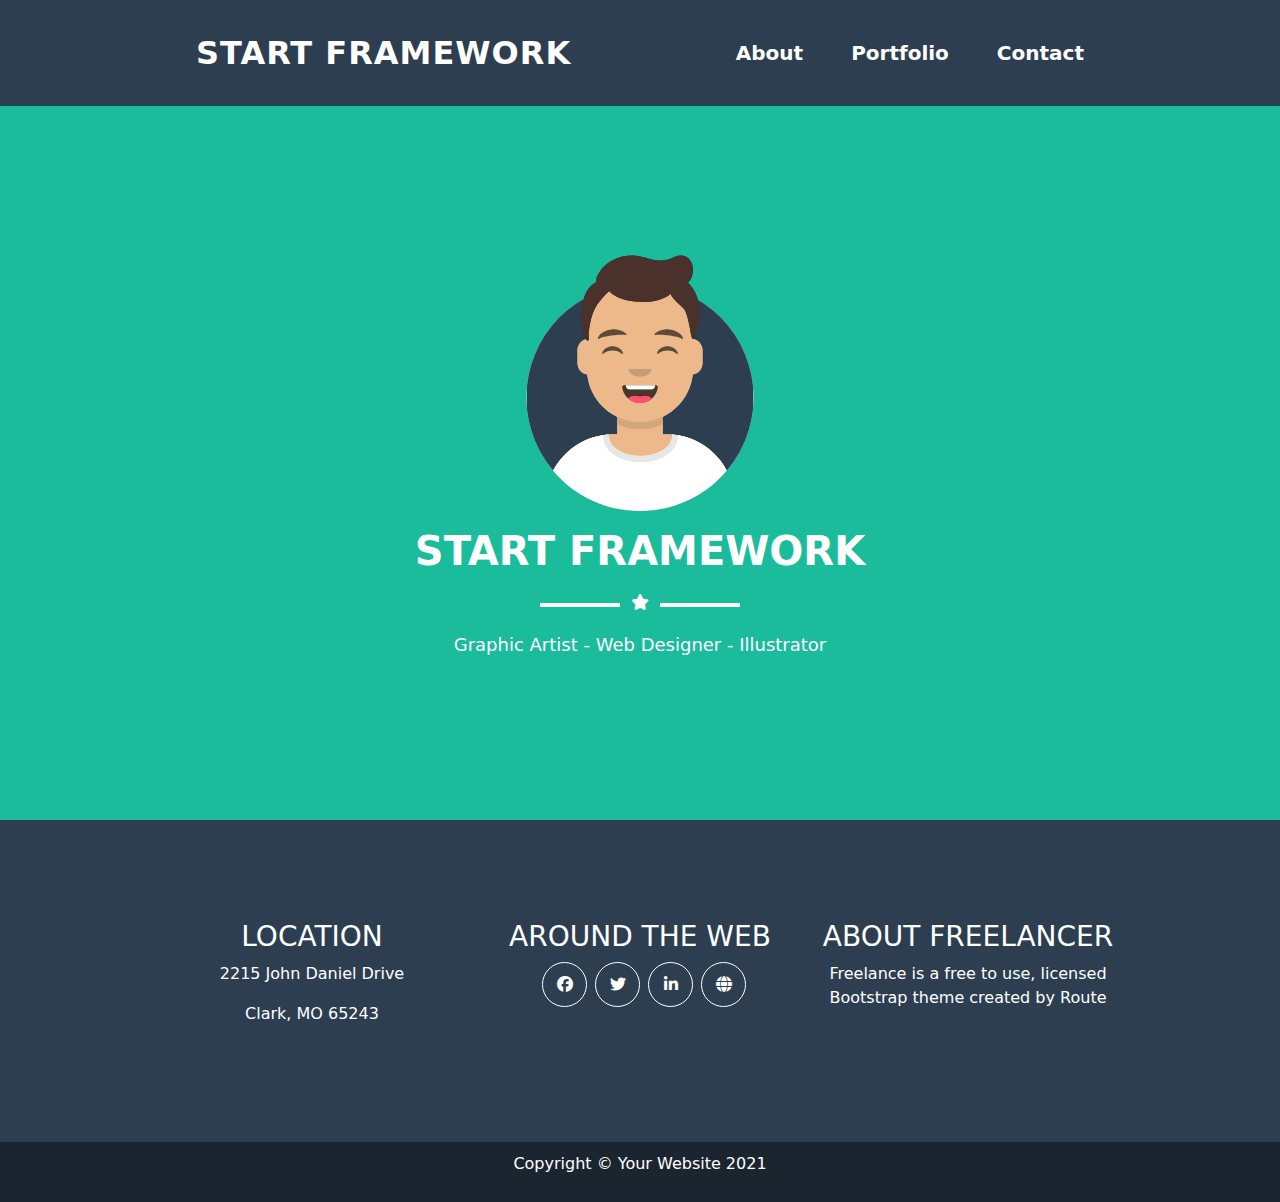
==== index.html @ 1f0edbe9 "framework simple template" ====
<!doctype html>
<html lang="en" data-critters-container>
<head>
  <meta charset="utf-8">
  <title>Assignment1</title>
  <base href="/">
  <meta name="viewport" content="width=device-width, initial-scale=1">
  <link rel="icon" type="image/x-icon" href="favicon.ico">
<style>@charset "UTF-8";:root{--fa-style-family-brands:"Font Awesome 6 Brands";--fa-font-brands:normal 400 1em/1 "Font Awesome 6 Brands"}@font-face{font-family:"Font Awesome 6 Brands";font-style:normal;font-weight:400;font-display:block;src:url("./media/fa-brands-400-MDS4TU4L.woff2") format("woff2"),url("./media/fa-brands-400-CNBICIQT.ttf") format("truetype")}:root{--fa-font-regular:normal 400 1em/1 "Font Awesome 6 Free"}@font-face{font-family:"Font Awesome 6 Free";font-style:normal;font-weight:400;font-display:block;src:url("./media/fa-regular-400-N56QV3DR.woff2") format("woff2"),url("./media/fa-regular-400-2FI4ICQD.ttf") format("truetype")}:root{--fa-style-family-classic:"Font Awesome 6 Free";--fa-font-solid:normal 900 1em/1 "Font Awesome 6 Free"}@font-face{font-family:"Font Awesome 6 Free";font-style:normal;font-weight:900;font-display:block;src:url("./media/fa-solid-900-Z3HFQTXF.woff2") format("woff2"),url("./media/fa-solid-900-XVWCCN5V.ttf") format("truetype")}:root{--bs-blue:#0d6efd;--bs-indigo:#6610f2;--bs-purple:#6f42c1;--bs-pink:#d63384;--bs-red:#dc3545;--bs-orange:#fd7e14;--bs-yellow:#ffc107;--bs-green:#198754;--bs-teal:#20c997;--bs-cyan:#0dcaf0;--bs-black:#000;--bs-white:#fff;--bs-gray:#6c757d;--bs-gray-dark:#343a40;--bs-gray-100:#f8f9fa;--bs-gray-200:#e9ecef;--bs-gray-300:#dee2e6;--bs-gray-400:#ced4da;--bs-gray-500:#adb5bd;--bs-gray-600:#6c757d;--bs-gray-700:#495057;--bs-gray-800:#343a40;--bs-gray-900:#212529;--bs-primary:#0d6efd;--bs-secondary:#6c757d;--bs-success:#198754;--bs-info:#0dcaf0;--bs-warning:#ffc107;--bs-danger:#dc3545;--bs-light:#f8f9fa;--bs-dark:#212529;--bs-primary-rgb:13,110,253;--bs-secondary-rgb:108,117,125;--bs-success-rgb:25,135,84;--bs-info-rgb:13,202,240;--bs-warning-rgb:255,193,7;--bs-danger-rgb:220,53,69;--bs-light-rgb:248,249,250;--bs-dark-rgb:33,37,41;--bs-primary-text-emphasis:#052c65;--bs-secondary-text-emphasis:#2b2f32;--bs-success-text-emphasis:#0a3622;--bs-info-text-emphasis:#055160;--bs-warning-text-emphasis:#664d03;--bs-danger-text-emphasis:#58151c;--bs-light-text-emphasis:#495057;--bs-dark-text-emphasis:#495057;--bs-primary-bg-subtle:#cfe2ff;--bs-secondary-bg-subtle:#e2e3e5;--bs-success-bg-subtle:#d1e7dd;--bs-info-bg-subtle:#cff4fc;--bs-warning-bg-subtle:#fff3cd;--bs-danger-bg-subtle:#f8d7da;--bs-light-bg-subtle:#fcfcfd;--bs-dark-bg-subtle:#ced4da;--bs-primary-border-subtle:#9ec5fe;--bs-secondary-border-subtle:#c4c8cb;--bs-success-border-subtle:#a3cfbb;--bs-info-border-subtle:#9eeaf9;--bs-warning-border-subtle:#ffe69c;--bs-danger-border-subtle:#f1aeb5;--bs-light-border-subtle:#e9ecef;--bs-dark-border-subtle:#adb5bd;--bs-white-rgb:255,255,255;--bs-black-rgb:0,0,0;--bs-font-sans-serif:system-ui,-apple-system,"Segoe UI",Roboto,"Helvetica Neue","Noto Sans","Liberation Sans",Arial,sans-serif,"Apple Color Emoji","Segoe UI Emoji","Segoe UI Symbol","Noto Color Emoji";--bs-font-monospace:SFMono-Regular,Menlo,Monaco,Consolas,"Liberation Mono","Courier New",monospace;--bs-gradient:linear-gradient(180deg, rgba(255, 255, 255, .15), rgba(255, 255, 255, 0));--bs-body-font-family:var(--bs-font-sans-serif);--bs-body-font-size:1rem;--bs-body-font-weight:400;--bs-body-line-height:1.5;--bs-body-color:#212529;--bs-body-color-rgb:33,37,41;--bs-body-bg:#fff;--bs-body-bg-rgb:255,255,255;--bs-emphasis-color:#000;--bs-emphasis-color-rgb:0,0,0;--bs-secondary-color:rgba(33, 37, 41, .75);--bs-secondary-color-rgb:33,37,41;--bs-secondary-bg:#e9ecef;--bs-secondary-bg-rgb:233,236,239;--bs-tertiary-color:rgba(33, 37, 41, .5);--bs-tertiary-color-rgb:33,37,41;--bs-tertiary-bg:#f8f9fa;--bs-tertiary-bg-rgb:248,249,250;--bs-heading-color:inherit;--bs-link-color:#0d6efd;--bs-link-color-rgb:13,110,253;--bs-link-decoration:underline;--bs-link-hover-color:#0a58ca;--bs-link-hover-color-rgb:10,88,202;--bs-code-color:#d63384;--bs-highlight-color:#212529;--bs-highlight-bg:#fff3cd;--bs-border-width:1px;--bs-border-style:solid;--bs-border-color:#dee2e6;--bs-border-color-translucent:rgba(0, 0, 0, .175);--bs-border-radius:.375rem;--bs-border-radius-sm:.25rem;--bs-border-radius-lg:.5rem;--bs-border-radius-xl:1rem;--bs-border-radius-xxl:2rem;--bs-border-radius-2xl:var(--bs-border-radius-xxl);--bs-border-radius-pill:50rem;--bs-box-shadow:0 .5rem 1rem rgba(0, 0, 0, .15);--bs-box-shadow-sm:0 .125rem .25rem rgba(0, 0, 0, .075);--bs-box-shadow-lg:0 1rem 3rem rgba(0, 0, 0, .175);--bs-box-shadow-inset:inset 0 1px 2px rgba(0, 0, 0, .075);--bs-focus-ring-width:.25rem;--bs-focus-ring-opacity:.25;--bs-focus-ring-color:rgba(13, 110, 253, .25);--bs-form-valid-color:#198754;--bs-form-valid-border-color:#198754;--bs-form-invalid-color:#dc3545;--bs-form-invalid-border-color:#dc3545}*,:after,:before{box-sizing:border-box}@media (prefers-reduced-motion:no-preference){:root{scroll-behavior:smooth}}body{margin:0;font-family:var(--bs-body-font-family);font-size:var(--bs-body-font-size);font-weight:var(--bs-body-font-weight);line-height:var(--bs-body-line-height);color:var(--bs-body-color);text-align:var(--bs-body-text-align);background-color:var(--bs-body-bg);-webkit-text-size-adjust:100%;-webkit-tap-highlight-color:transparent}:root{--bs-breakpoint-xs:0;--bs-breakpoint-sm:576px;--bs-breakpoint-md:768px;--bs-breakpoint-lg:992px;--bs-breakpoint-xl:1200px;--bs-breakpoint-xxl:1400px}:root{--main-bg-color: #2c3e50;--second-bg-color: #1abc9c;--main-color: #fff}
</style><link rel="stylesheet" href="styles-NMFZKWIZ.css" media="print" onload="this.media='all'"><noscript><link rel="stylesheet" href="styles-NMFZKWIZ.css"></noscript></head>
<body>
  <app-root></app-root>
<script src="polyfills-SCHOHYNV.js" type="module"></script><script src="scripts-EEEIPNC3.js" defer></script><script src="main-RL7PIP2Z.js" type="module"></script></body>
</html>
---- styles-NMFZKWIZ.css ----
@charset "UTF-8";.fa{font-family:var(--fa-style-family,"Font Awesome 6 Free");font-weight:var(--fa-style,900)}.fa,.fa-brands,.fa-classic,.fa-regular,.fa-sharp-solid,.fa-solid,.fab,.far,.fas{-moz-osx-font-smoothing:grayscale;-webkit-font-smoothing:antialiased;display:var(--fa-display,inline-block);font-style:normal;font-variant:normal;line-height:1;text-rendering:auto}.fa-classic,.fa-regular,.fa-solid,.far,.fas{font-family:"Font Awesome 6 Free"}.fa-brands,.fab{font-family:"Font Awesome 6 Brands"}.fa-1x{font-size:1em}.fa-2x{font-size:2em}.fa-3x{font-size:3em}.fa-4x{font-size:4em}.fa-5x{font-size:5em}.fa-6x{font-size:6em}.fa-7x{font-size:7em}.fa-8x{font-size:8em}.fa-9x{font-size:9em}.fa-10x{font-size:10em}.fa-2xs{font-size:.625em;line-height:.1em;vertical-align:.225em}.fa-xs{font-size:.75em;line-height:.08333em;vertical-align:.125em}.fa-sm{font-size:.875em;line-height:.07143em;vertical-align:.05357em}.fa-lg{font-size:1.25em;line-height:.05em;vertical-align:-.075em}.fa-xl{font-size:1.5em;line-height:.04167em;vertical-align:-.125em}.fa-2xl{font-size:2em;line-height:.03125em;vertical-align:-.1875em}.fa-fw{text-align:center;width:1.25em}.fa-ul{list-style-type:none;margin-left:var(--fa-li-margin,2.5em);padding-left:0}.fa-ul>li{position:relative}.fa-li{left:calc(var(--fa-li-width, 2em)*-1);position:absolute;text-align:center;width:var(--fa-li-width,2em);line-height:inherit}.fa-border{border-radius:var(--fa-border-radius,.1em);border:var(--fa-border-width,.08em) var(--fa-border-style,solid) var(--fa-border-color,#eee);padding:var(--fa-border-padding,.2em .25em .15em)}.fa-pull-left{float:left;margin-right:var(--fa-pull-margin,.3em)}.fa-pull-right{float:right;margin-left:var(--fa-pull-margin,.3em)}.fa-beat{animation-name:fa-beat;animation-delay:var(--fa-animation-delay,0s);animation-direction:var(--fa-animation-direction,normal);animation-duration:var(--fa-animation-duration,1s);animation-iteration-count:var(--fa-animation-iteration-count,infinite);animation-timing-function:var(--fa-animation-timing,ease-in-out)}.fa-bounce{animation-name:fa-bounce;animation-delay:var(--fa-animation-delay,0s);animation-direction:var(--fa-animation-direction,normal);animation-duration:var(--fa-animation-duration,1s);animation-iteration-count:var(--fa-animation-iteration-count,infinite);animation-timing-function:var(--fa-animation-timing,cubic-bezier(.28,.84,.42,1))}.fa-fade{animation-name:fa-fade;animation-iteration-count:var(--fa-animation-iteration-count,infinite);animation-timing-function:var(--fa-animation-timing,cubic-bezier(.4,0,.6,1))}.fa-beat-fade,.fa-fade{animation-delay:var(--fa-animation-delay,0s);animation-direction:var(--fa-animation-direction,normal);animation-duration:var(--fa-animation-duration,1s)}.fa-beat-fade{animation-name:fa-beat-fade;animation-iteration-count:var(--fa-animation-iteration-count,infinite);animation-timing-function:var(--fa-animation-timing,cubic-bezier(.4,0,.6,1))}.fa-flip{animation-name:fa-flip;animation-delay:var(--fa-animation-delay,0s);animation-direction:var(--fa-animation-direction,normal);animation-duration:var(--fa-animation-duration,1s);animation-iteration-count:var(--fa-animation-iteration-count,infinite);animation-timing-function:var(--fa-animation-timing,ease-in-out)}.fa-shake{animation-name:fa-shake;animation-duration:var(--fa-animation-duration,1s);animation-iteration-count:var(--fa-animation-iteration-count,infinite);animation-timing-function:var(--fa-animation-timing,linear)}.fa-shake,.fa-spin{animation-delay:var(--fa-animation-delay,0s);animation-direction:var(--fa-animation-direction,normal)}.fa-spin{animation-name:fa-spin;animation-duration:var(--fa-animation-duration,2s);animation-iteration-count:var(--fa-animation-iteration-count,infinite);animation-timing-function:var(--fa-animation-timing,linear)}.fa-spin-reverse{--fa-animation-direction:reverse}.fa-pulse,.fa-spin-pulse{animation-name:fa-spin;animation-direction:var(--fa-animation-direction,normal);animation-duration:var(--fa-animation-duration,1s);animation-iteration-count:var(--fa-animation-iteration-count,infinite);animation-timing-function:var(--fa-animation-timing,steps(8))}@media (prefers-reduced-motion:reduce){.fa-beat,.fa-beat-fade,.fa-bounce,.fa-fade,.fa-flip,.fa-pulse,.fa-shake,.fa-spin,.fa-spin-pulse{animation-delay:-1ms;animation-duration:1ms;animation-iteration-count:1;transition-delay:0s;transition-duration:0s}}@keyframes fa-beat{0%,90%{transform:scale(1)}45%{transform:scale(var(--fa-beat-scale,1.25))}}@keyframes fa-bounce{0%{transform:scale(1) translateY(0)}10%{transform:scale(var(--fa-bounce-start-scale-x,1.1),var(--fa-bounce-start-scale-y,.9)) translateY(0)}30%{transform:scale(var(--fa-bounce-jump-scale-x,.9),var(--fa-bounce-jump-scale-y,1.1)) translateY(var(--fa-bounce-height,-.5em))}50%{transform:scale(var(--fa-bounce-land-scale-x,1.05),var(--fa-bounce-land-scale-y,.95)) translateY(0)}57%{transform:scale(1) translateY(var(--fa-bounce-rebound,-.125em))}64%{transform:scale(1) translateY(0)}to{transform:scale(1) translateY(0)}}@keyframes fa-fade{50%{opacity:var(--fa-fade-opacity,.4)}}@keyframes fa-beat-fade{0%,to{opacity:var(--fa-beat-fade-opacity,.4);transform:scale(1)}50%{opacity:1;transform:scale(var(--fa-beat-fade-scale,1.125))}}@keyframes fa-flip{50%{transform:rotate3d(var(--fa-flip-x,0),var(--fa-flip-y,1),var(--fa-flip-z,0),var(--fa-flip-angle,-180deg))}}@keyframes fa-shake{0%{transform:rotate(-15deg)}4%{transform:rotate(15deg)}8%,24%{transform:rotate(-18deg)}12%,28%{transform:rotate(18deg)}16%{transform:rotate(-22deg)}20%{transform:rotate(22deg)}32%{transform:rotate(-12deg)}36%{transform:rotate(12deg)}40%,to{transform:rotate(0)}}@keyframes fa-spin{0%{transform:rotate(0)}to{transform:rotate(1turn)}}.fa-rotate-90{transform:rotate(90deg)}.fa-rotate-180{transform:rotate(180deg)}.fa-rotate-270{transform:rotate(270deg)}.fa-flip-horizontal{transform:scaleX(-1)}.fa-flip-vertical{transform:scaleY(-1)}.fa-flip-both,.fa-flip-horizontal.fa-flip-vertical{transform:scale(-1)}.fa-rotate-by{transform:rotate(var(--fa-rotate-angle,0))}.fa-stack{display:inline-block;height:2em;line-height:2em;position:relative;vertical-align:middle;width:2.5em}.fa-stack-1x,.fa-stack-2x{left:0;position:absolute;text-align:center;width:100%;z-index:var(--fa-stack-z-index,auto)}.fa-stack-1x{line-height:inherit}.fa-stack-2x{font-size:2em}.fa-inverse{color:var(--fa-inverse,#fff)}.fa-0:before{content:"0"}.fa-1:before{content:"1"}.fa-2:before{content:"2"}.fa-3:before{content:"3"}.fa-4:before{content:"4"}.fa-5:before{content:"5"}.fa-6:before{content:"6"}.fa-7:before{content:"7"}.fa-8:before{content:"8"}.fa-9:before{content:"9"}.fa-fill-drip:before{content:"\f576"}.fa-arrows-to-circle:before{content:"\e4bd"}.fa-chevron-circle-right:before,.fa-circle-chevron-right:before{content:"\f138"}.fa-at:before{content:"@"}.fa-trash-alt:before,.fa-trash-can:before{content:"\f2ed"}.fa-text-height:before{content:"\f034"}.fa-user-times:before,.fa-user-xmark:before{content:"\f235"}.fa-stethoscope:before{content:"\f0f1"}.fa-comment-alt:before,.fa-message:before{content:"\f27a"}.fa-info:before{content:"\f129"}.fa-compress-alt:before,.fa-down-left-and-up-right-to-center:before{content:"\f422"}.fa-explosion:before{content:"\e4e9"}.fa-file-alt:before,.fa-file-lines:before,.fa-file-text:before{content:"\f15c"}.fa-wave-square:before{content:"\f83e"}.fa-ring:before{content:"\f70b"}.fa-building-un:before{content:"\e4d9"}.fa-dice-three:before{content:"\f527"}.fa-calendar-alt:before,.fa-calendar-days:before{content:"\f073"}.fa-anchor-circle-check:before{content:"\e4aa"}.fa-building-circle-arrow-right:before{content:"\e4d1"}.fa-volleyball-ball:before,.fa-volleyball:before{content:"\f45f"}.fa-arrows-up-to-line:before{content:"\e4c2"}.fa-sort-desc:before,.fa-sort-down:before{content:"\f0dd"}.fa-circle-minus:before,.fa-minus-circle:before{content:"\f056"}.fa-door-open:before{content:"\f52b"}.fa-right-from-bracket:before,.fa-sign-out-alt:before{content:"\f2f5"}.fa-atom:before{content:"\f5d2"}.fa-soap:before{content:"\e06e"}.fa-heart-music-camera-bolt:before,.fa-icons:before{content:"\f86d"}.fa-microphone-alt-slash:before,.fa-microphone-lines-slash:before{content:"\f539"}.fa-bridge-circle-check:before{content:"\e4c9"}.fa-pump-medical:before{content:"\e06a"}.fa-fingerprint:before{content:"\f577"}.fa-hand-point-right:before{content:"\f0a4"}.fa-magnifying-glass-location:before,.fa-search-location:before{content:"\f689"}.fa-forward-step:before,.fa-step-forward:before{content:"\f051"}.fa-face-smile-beam:before,.fa-smile-beam:before{content:"\f5b8"}.fa-flag-checkered:before{content:"\f11e"}.fa-football-ball:before,.fa-football:before{content:"\f44e"}.fa-school-circle-exclamation:before{content:"\e56c"}.fa-crop:before{content:"\f125"}.fa-angle-double-down:before,.fa-angles-down:before{content:"\f103"}.fa-users-rectangle:before{content:"\e594"}.fa-people-roof:before{content:"\e537"}.fa-people-line:before{content:"\e534"}.fa-beer-mug-empty:before,.fa-beer:before{content:"\f0fc"}.fa-diagram-predecessor:before{content:"\e477"}.fa-arrow-up-long:before,.fa-long-arrow-up:before{content:"\f176"}.fa-burn:before,.fa-fire-flame-simple:before{content:"\f46a"}.fa-male:before,.fa-person:before{content:"\f183"}.fa-laptop:before{content:"\f109"}.fa-file-csv:before{content:"\f6dd"}.fa-menorah:before{content:"\f676"}.fa-truck-plane:before{content:"\e58f"}.fa-record-vinyl:before{content:"\f8d9"}.fa-face-grin-stars:before,.fa-grin-stars:before{content:"\f587"}.fa-bong:before{content:"\f55c"}.fa-pastafarianism:before,.fa-spaghetti-monster-flying:before{content:"\f67b"}.fa-arrow-down-up-across-line:before{content:"\e4af"}.fa-spoon:before,.fa-utensil-spoon:before{content:"\f2e5"}.fa-jar-wheat:before{content:"\e517"}.fa-envelopes-bulk:before,.fa-mail-bulk:before{content:"\f674"}.fa-file-circle-exclamation:before{content:"\e4eb"}.fa-circle-h:before,.fa-hospital-symbol:before{content:"\f47e"}.fa-pager:before{content:"\f815"}.fa-address-book:before,.fa-contact-book:before{content:"\f2b9"}.fa-strikethrough:before{content:"\f0cc"}.fa-k:before{content:"K"}.fa-landmark-flag:before{content:"\e51c"}.fa-pencil-alt:before,.fa-pencil:before{content:"\f303"}.fa-backward:before{content:"\f04a"}.fa-caret-right:before{content:"\f0da"}.fa-comments:before{content:"\f086"}.fa-file-clipboard:before,.fa-paste:before{content:"\f0ea"}.fa-code-pull-request:before{content:"\e13c"}.fa-clipboard-list:before{content:"\f46d"}.fa-truck-loading:before,.fa-truck-ramp-box:before{content:"\f4de"}.fa-user-check:before{content:"\f4fc"}.fa-vial-virus:before{content:"\e597"}.fa-sheet-plastic:before{content:"\e571"}.fa-blog:before{content:"\f781"}.fa-user-ninja:before{content:"\f504"}.fa-person-arrow-up-from-line:before{content:"\e539"}.fa-scroll-torah:before,.fa-torah:before{content:"\f6a0"}.fa-broom-ball:before,.fa-quidditch-broom-ball:before,.fa-quidditch:before{content:"\f458"}.fa-toggle-off:before{content:"\f204"}.fa-archive:before,.fa-box-archive:before{content:"\f187"}.fa-person-drowning:before{content:"\e545"}.fa-arrow-down-9-1:before,.fa-sort-numeric-desc:before,.fa-sort-numeric-down-alt:before{content:"\f886"}.fa-face-grin-tongue-squint:before,.fa-grin-tongue-squint:before{content:"\f58a"}.fa-spray-can:before{content:"\f5bd"}.fa-truck-monster:before{content:"\f63b"}.fa-w:before{content:"W"}.fa-earth-africa:before,.fa-globe-africa:before{content:"\f57c"}.fa-rainbow:before{content:"\f75b"}.fa-circle-notch:before{content:"\f1ce"}.fa-tablet-alt:before,.fa-tablet-screen-button:before{content:"\f3fa"}.fa-paw:before{content:"\f1b0"}.fa-cloud:before{content:"\f0c2"}.fa-trowel-bricks:before{content:"\e58a"}.fa-face-flushed:before,.fa-flushed:before{content:"\f579"}.fa-hospital-user:before{content:"\f80d"}.fa-tent-arrow-left-right:before{content:"\e57f"}.fa-gavel:before,.fa-legal:before{content:"\f0e3"}.fa-binoculars:before{content:"\f1e5"}.fa-microphone-slash:before{content:"\f131"}.fa-box-tissue:before{content:"\e05b"}.fa-motorcycle:before{content:"\f21c"}.fa-bell-concierge:before,.fa-concierge-bell:before{content:"\f562"}.fa-pen-ruler:before,.fa-pencil-ruler:before{content:"\f5ae"}.fa-people-arrows-left-right:before,.fa-people-arrows:before{content:"\e068"}.fa-mars-and-venus-burst:before{content:"\e523"}.fa-caret-square-right:before,.fa-square-caret-right:before{content:"\f152"}.fa-cut:before,.fa-scissors:before{content:"\f0c4"}.fa-sun-plant-wilt:before{content:"\e57a"}.fa-toilets-portable:before{content:"\e584"}.fa-hockey-puck:before{content:"\f453"}.fa-table:before{content:"\f0ce"}.fa-magnifying-glass-arrow-right:before{content:"\e521"}.fa-digital-tachograph:before,.fa-tachograph-digital:before{content:"\f566"}.fa-users-slash:before{content:"\e073"}.fa-clover:before{content:"\e139"}.fa-mail-reply:before,.fa-reply:before{content:"\f3e5"}.fa-star-and-crescent:before{content:"\f699"}.fa-house-fire:before{content:"\e50c"}.fa-minus-square:before,.fa-square-minus:before{content:"\f146"}.fa-helicopter:before{content:"\f533"}.fa-compass:before{content:"\f14e"}.fa-caret-square-down:before,.fa-square-caret-down:before{content:"\f150"}.fa-file-circle-question:before{content:"\e4ef"}.fa-laptop-code:before{content:"\f5fc"}.fa-swatchbook:before{content:"\f5c3"}.fa-prescription-bottle:before{content:"\f485"}.fa-bars:before,.fa-navicon:before{content:"\f0c9"}.fa-people-group:before{content:"\e533"}.fa-hourglass-3:before,.fa-hourglass-end:before{content:"\f253"}.fa-heart-broken:before,.fa-heart-crack:before{content:"\f7a9"}.fa-external-link-square-alt:before,.fa-square-up-right:before{content:"\f360"}.fa-face-kiss-beam:before,.fa-kiss-beam:before{content:"\f597"}.fa-film:before{content:"\f008"}.fa-ruler-horizontal:before{content:"\f547"}.fa-people-robbery:before{content:"\e536"}.fa-lightbulb:before{content:"\f0eb"}.fa-caret-left:before{content:"\f0d9"}.fa-circle-exclamation:before,.fa-exclamation-circle:before{content:"\f06a"}.fa-school-circle-xmark:before{content:"\e56d"}.fa-arrow-right-from-bracket:before,.fa-sign-out:before{content:"\f08b"}.fa-chevron-circle-down:before,.fa-circle-chevron-down:before{content:"\f13a"}.fa-unlock-alt:before,.fa-unlock-keyhole:before{content:"\f13e"}.fa-cloud-showers-heavy:before{content:"\f740"}.fa-headphones-alt:before,.fa-headphones-simple:before{content:"\f58f"}.fa-sitemap:before{content:"\f0e8"}.fa-circle-dollar-to-slot:before,.fa-donate:before{content:"\f4b9"}.fa-memory:before{content:"\f538"}.fa-road-spikes:before{content:"\e568"}.fa-fire-burner:before{content:"\e4f1"}.fa-flag:before{content:"\f024"}.fa-hanukiah:before{content:"\f6e6"}.fa-feather:before{content:"\f52d"}.fa-volume-down:before,.fa-volume-low:before{content:"\f027"}.fa-comment-slash:before{content:"\f4b3"}.fa-cloud-sun-rain:before{content:"\f743"}.fa-compress:before{content:"\f066"}.fa-wheat-alt:before,.fa-wheat-awn:before{content:"\e2cd"}.fa-ankh:before{content:"\f644"}.fa-hands-holding-child:before{content:"\e4fa"}.fa-asterisk:before{content:"*"}.fa-check-square:before,.fa-square-check:before{content:"\f14a"}.fa-peseta-sign:before{content:"\e221"}.fa-header:before,.fa-heading:before{content:"\f1dc"}.fa-ghost:before{content:"\f6e2"}.fa-list-squares:before,.fa-list:before{content:"\f03a"}.fa-phone-square-alt:before,.fa-square-phone-flip:before{content:"\f87b"}.fa-cart-plus:before{content:"\f217"}.fa-gamepad:before{content:"\f11b"}.fa-circle-dot:before,.fa-dot-circle:before{content:"\f192"}.fa-dizzy:before,.fa-face-dizzy:before{content:"\f567"}.fa-egg:before{content:"\f7fb"}.fa-house-medical-circle-xmark:before{content:"\e513"}.fa-campground:before{content:"\f6bb"}.fa-folder-plus:before{content:"\f65e"}.fa-futbol-ball:before,.fa-futbol:before,.fa-soccer-ball:before{content:"\f1e3"}.fa-paint-brush:before,.fa-paintbrush:before{content:"\f1fc"}.fa-lock:before{content:"\f023"}.fa-gas-pump:before{content:"\f52f"}.fa-hot-tub-person:before,.fa-hot-tub:before{content:"\f593"}.fa-map-location:before,.fa-map-marked:before{content:"\f59f"}.fa-house-flood-water:before{content:"\e50e"}.fa-tree:before{content:"\f1bb"}.fa-bridge-lock:before{content:"\e4cc"}.fa-sack-dollar:before{content:"\f81d"}.fa-edit:before,.fa-pen-to-square:before{content:"\f044"}.fa-car-side:before{content:"\f5e4"}.fa-share-alt:before,.fa-share-nodes:before{content:"\f1e0"}.fa-heart-circle-minus:before{content:"\e4ff"}.fa-hourglass-2:before,.fa-hourglass-half:before{content:"\f252"}.fa-microscope:before{content:"\f610"}.fa-sink:before{content:"\e06d"}.fa-bag-shopping:before,.fa-shopping-bag:before{content:"\f290"}.fa-arrow-down-z-a:before,.fa-sort-alpha-desc:before,.fa-sort-alpha-down-alt:before{content:"\f881"}.fa-mitten:before{content:"\f7b5"}.fa-person-rays:before{content:"\e54d"}.fa-users:before{content:"\f0c0"}.fa-eye-slash:before{content:"\f070"}.fa-flask-vial:before{content:"\e4f3"}.fa-hand-paper:before,.fa-hand:before{content:"\f256"}.fa-om:before{content:"\f679"}.fa-worm:before{content:"\e599"}.fa-house-circle-xmark:before{content:"\e50b"}.fa-plug:before{content:"\f1e6"}.fa-chevron-up:before{content:"\f077"}.fa-hand-spock:before{content:"\f259"}.fa-stopwatch:before{content:"\f2f2"}.fa-face-kiss:before,.fa-kiss:before{content:"\f596"}.fa-bridge-circle-xmark:before{content:"\e4cb"}.fa-face-grin-tongue:before,.fa-grin-tongue:before{content:"\f589"}.fa-chess-bishop:before{content:"\f43a"}.fa-face-grin-wink:before,.fa-grin-wink:before{content:"\f58c"}.fa-deaf:before,.fa-deafness:before,.fa-ear-deaf:before,.fa-hard-of-hearing:before{content:"\f2a4"}.fa-road-circle-check:before{content:"\e564"}.fa-dice-five:before{content:"\f523"}.fa-rss-square:before,.fa-square-rss:before{content:"\f143"}.fa-land-mine-on:before{content:"\e51b"}.fa-i-cursor:before{content:"\f246"}.fa-stamp:before{content:"\f5bf"}.fa-stairs:before{content:"\e289"}.fa-i:before{content:"I"}.fa-hryvnia-sign:before,.fa-hryvnia:before{content:"\f6f2"}.fa-pills:before{content:"\f484"}.fa-face-grin-wide:before,.fa-grin-alt:before{content:"\f581"}.fa-tooth:before{content:"\f5c9"}.fa-v:before{content:"V"}.fa-bangladeshi-taka-sign:before{content:"\e2e6"}.fa-bicycle:before{content:"\f206"}.fa-rod-asclepius:before,.fa-rod-snake:before,.fa-staff-aesculapius:before,.fa-staff-snake:before{content:"\e579"}.fa-head-side-cough-slash:before{content:"\e062"}.fa-ambulance:before,.fa-truck-medical:before{content:"\f0f9"}.fa-wheat-awn-circle-exclamation:before{content:"\e598"}.fa-snowman:before{content:"\f7d0"}.fa-mortar-pestle:before{content:"\f5a7"}.fa-road-barrier:before{content:"\e562"}.fa-school:before{content:"\f549"}.fa-igloo:before{content:"\f7ae"}.fa-joint:before{content:"\f595"}.fa-angle-right:before{content:"\f105"}.fa-horse:before{content:"\f6f0"}.fa-q:before{content:"Q"}.fa-g:before{content:"G"}.fa-notes-medical:before{content:"\f481"}.fa-temperature-2:before,.fa-temperature-half:before,.fa-thermometer-2:before,.fa-thermometer-half:before{content:"\f2c9"}.fa-dong-sign:before{content:"\e169"}.fa-capsules:before{content:"\f46b"}.fa-poo-bolt:before,.fa-poo-storm:before{content:"\f75a"}.fa-face-frown-open:before,.fa-frown-open:before{content:"\f57a"}.fa-hand-point-up:before{content:"\f0a6"}.fa-money-bill:before{content:"\f0d6"}.fa-bookmark:before{content:"\f02e"}.fa-align-justify:before{content:"\f039"}.fa-umbrella-beach:before{content:"\f5ca"}.fa-helmet-un:before{content:"\e503"}.fa-bullseye:before{content:"\f140"}.fa-bacon:before{content:"\f7e5"}.fa-hand-point-down:before{content:"\f0a7"}.fa-arrow-up-from-bracket:before{content:"\e09a"}.fa-folder-blank:before,.fa-folder:before{content:"\f07b"}.fa-file-medical-alt:before,.fa-file-waveform:before{content:"\f478"}.fa-radiation:before{content:"\f7b9"}.fa-chart-simple:before{content:"\e473"}.fa-mars-stroke:before{content:"\f229"}.fa-vial:before{content:"\f492"}.fa-dashboard:before,.fa-gauge-med:before,.fa-gauge:before,.fa-tachometer-alt-average:before{content:"\f624"}.fa-magic-wand-sparkles:before,.fa-wand-magic-sparkles:before{content:"\e2ca"}.fa-e:before{content:"E"}.fa-pen-alt:before,.fa-pen-clip:before{content:"\f305"}.fa-bridge-circle-exclamation:before{content:"\e4ca"}.fa-user:before{content:"\f007"}.fa-school-circle-check:before{content:"\e56b"}.fa-dumpster:before{content:"\f793"}.fa-shuttle-van:before,.fa-van-shuttle:before{content:"\f5b6"}.fa-building-user:before{content:"\e4da"}.fa-caret-square-left:before,.fa-square-caret-left:before{content:"\f191"}.fa-highlighter:before{content:"\f591"}.fa-key:before{content:"\f084"}.fa-bullhorn:before{content:"\f0a1"}.fa-globe:before{content:"\f0ac"}.fa-synagogue:before{content:"\f69b"}.fa-person-half-dress:before{content:"\e548"}.fa-road-bridge:before{content:"\e563"}.fa-location-arrow:before{content:"\f124"}.fa-c:before{content:"C"}.fa-tablet-button:before{content:"\f10a"}.fa-building-lock:before{content:"\e4d6"}.fa-pizza-slice:before{content:"\f818"}.fa-money-bill-wave:before{content:"\f53a"}.fa-area-chart:before,.fa-chart-area:before{content:"\f1fe"}.fa-house-flag:before{content:"\e50d"}.fa-person-circle-minus:before{content:"\e540"}.fa-ban:before,.fa-cancel:before{content:"\f05e"}.fa-camera-rotate:before{content:"\e0d8"}.fa-air-freshener:before,.fa-spray-can-sparkles:before{content:"\f5d0"}.fa-star:before{content:"\f005"}.fa-repeat:before{content:"\f363"}.fa-cross:before{content:"\f654"}.fa-box:before{content:"\f466"}.fa-venus-mars:before{content:"\f228"}.fa-arrow-pointer:before,.fa-mouse-pointer:before{content:"\f245"}.fa-expand-arrows-alt:before,.fa-maximize:before{content:"\f31e"}.fa-charging-station:before{content:"\f5e7"}.fa-shapes:before,.fa-triangle-circle-square:before{content:"\f61f"}.fa-random:before,.fa-shuffle:before{content:"\f074"}.fa-person-running:before,.fa-running:before{content:"\f70c"}.fa-mobile-retro:before{content:"\e527"}.fa-grip-lines-vertical:before{content:"\f7a5"}.fa-spider:before{content:"\f717"}.fa-hands-bound:before{content:"\e4f9"}.fa-file-invoice-dollar:before{content:"\f571"}.fa-plane-circle-exclamation:before{content:"\e556"}.fa-x-ray:before{content:"\f497"}.fa-spell-check:before{content:"\f891"}.fa-slash:before{content:"\f715"}.fa-computer-mouse:before,.fa-mouse:before{content:"\f8cc"}.fa-arrow-right-to-bracket:before,.fa-sign-in:before{content:"\f090"}.fa-shop-slash:before,.fa-store-alt-slash:before{content:"\e070"}.fa-server:before{content:"\f233"}.fa-virus-covid-slash:before{content:"\e4a9"}.fa-shop-lock:before{content:"\e4a5"}.fa-hourglass-1:before,.fa-hourglass-start:before{content:"\f251"}.fa-blender-phone:before{content:"\f6b6"}.fa-building-wheat:before{content:"\e4db"}.fa-person-breastfeeding:before{content:"\e53a"}.fa-right-to-bracket:before,.fa-sign-in-alt:before{content:"\f2f6"}.fa-venus:before{content:"\f221"}.fa-passport:before{content:"\f5ab"}.fa-thumb-tack-slash:before,.fa-thumbtack-slash:before{content:"\e68f"}.fa-heart-pulse:before,.fa-heartbeat:before{content:"\f21e"}.fa-people-carry-box:before,.fa-people-carry:before{content:"\f4ce"}.fa-temperature-high:before{content:"\f769"}.fa-microchip:before{content:"\f2db"}.fa-crown:before{content:"\f521"}.fa-weight-hanging:before{content:"\f5cd"}.fa-xmarks-lines:before{content:"\e59a"}.fa-file-prescription:before{content:"\f572"}.fa-weight-scale:before,.fa-weight:before{content:"\f496"}.fa-user-friends:before,.fa-user-group:before{content:"\f500"}.fa-arrow-up-a-z:before,.fa-sort-alpha-up:before{content:"\f15e"}.fa-chess-knight:before{content:"\f441"}.fa-face-laugh-squint:before,.fa-laugh-squint:before{content:"\f59b"}.fa-wheelchair:before{content:"\f193"}.fa-arrow-circle-up:before,.fa-circle-arrow-up:before{content:"\f0aa"}.fa-toggle-on:before{content:"\f205"}.fa-person-walking:before,.fa-walking:before{content:"\f554"}.fa-l:before{content:"L"}.fa-fire:before{content:"\f06d"}.fa-bed-pulse:before,.fa-procedures:before{content:"\f487"}.fa-shuttle-space:before,.fa-space-shuttle:before{content:"\f197"}.fa-face-laugh:before,.fa-laugh:before{content:"\f599"}.fa-folder-open:before{content:"\f07c"}.fa-heart-circle-plus:before{content:"\e500"}.fa-code-fork:before{content:"\e13b"}.fa-city:before{content:"\f64f"}.fa-microphone-alt:before,.fa-microphone-lines:before{content:"\f3c9"}.fa-pepper-hot:before{content:"\f816"}.fa-unlock:before{content:"\f09c"}.fa-colon-sign:before{content:"\e140"}.fa-headset:before{content:"\f590"}.fa-store-slash:before{content:"\e071"}.fa-road-circle-xmark:before{content:"\e566"}.fa-user-minus:before{content:"\f503"}.fa-mars-stroke-up:before,.fa-mars-stroke-v:before{content:"\f22a"}.fa-champagne-glasses:before,.fa-glass-cheers:before{content:"\f79f"}.fa-clipboard:before{content:"\f328"}.fa-house-circle-exclamation:before{content:"\e50a"}.fa-file-arrow-up:before,.fa-file-upload:before{content:"\f574"}.fa-wifi-3:before,.fa-wifi-strong:before,.fa-wifi:before{content:"\f1eb"}.fa-bath:before,.fa-bathtub:before{content:"\f2cd"}.fa-underline:before{content:"\f0cd"}.fa-user-edit:before,.fa-user-pen:before{content:"\f4ff"}.fa-signature:before{content:"\f5b7"}.fa-stroopwafel:before{content:"\f551"}.fa-bold:before{content:"\f032"}.fa-anchor-lock:before{content:"\e4ad"}.fa-building-ngo:before{content:"\e4d7"}.fa-manat-sign:before{content:"\e1d5"}.fa-not-equal:before{content:"\f53e"}.fa-border-style:before,.fa-border-top-left:before{content:"\f853"}.fa-map-location-dot:before,.fa-map-marked-alt:before{content:"\f5a0"}.fa-jedi:before{content:"\f669"}.fa-poll:before,.fa-square-poll-vertical:before{content:"\f681"}.fa-mug-hot:before{content:"\f7b6"}.fa-battery-car:before,.fa-car-battery:before{content:"\f5df"}.fa-gift:before{content:"\f06b"}.fa-dice-two:before{content:"\f528"}.fa-chess-queen:before{content:"\f445"}.fa-glasses:before{content:"\f530"}.fa-chess-board:before{content:"\f43c"}.fa-building-circle-check:before{content:"\e4d2"}.fa-person-chalkboard:before{content:"\e53d"}.fa-mars-stroke-h:before,.fa-mars-stroke-right:before{content:"\f22b"}.fa-hand-back-fist:before,.fa-hand-rock:before{content:"\f255"}.fa-caret-square-up:before,.fa-square-caret-up:before{content:"\f151"}.fa-cloud-showers-water:before{content:"\e4e4"}.fa-bar-chart:before,.fa-chart-bar:before{content:"\f080"}.fa-hands-bubbles:before,.fa-hands-wash:before{content:"\e05e"}.fa-less-than-equal:before{content:"\f537"}.fa-train:before{content:"\f238"}.fa-eye-low-vision:before,.fa-low-vision:before{content:"\f2a8"}.fa-crow:before{content:"\f520"}.fa-sailboat:before{content:"\e445"}.fa-window-restore:before{content:"\f2d2"}.fa-plus-square:before,.fa-square-plus:before{content:"\f0fe"}.fa-torii-gate:before{content:"\f6a1"}.fa-frog:before{content:"\f52e"}.fa-bucket:before{content:"\e4cf"}.fa-image:before{content:"\f03e"}.fa-microphone:before{content:"\f130"}.fa-cow:before{content:"\f6c8"}.fa-caret-up:before{content:"\f0d8"}.fa-screwdriver:before{content:"\f54a"}.fa-folder-closed:before{content:"\e185"}.fa-house-tsunami:before{content:"\e515"}.fa-square-nfi:before{content:"\e576"}.fa-arrow-up-from-ground-water:before{content:"\e4b5"}.fa-glass-martini-alt:before,.fa-martini-glass:before{content:"\f57b"}.fa-rotate-back:before,.fa-rotate-backward:before,.fa-rotate-left:before,.fa-undo-alt:before{content:"\f2ea"}.fa-columns:before,.fa-table-columns:before{content:"\f0db"}.fa-lemon:before{content:"\f094"}.fa-head-side-mask:before{content:"\e063"}.fa-handshake:before{content:"\f2b5"}.fa-gem:before{content:"\f3a5"}.fa-dolly-box:before,.fa-dolly:before{content:"\f472"}.fa-smoking:before{content:"\f48d"}.fa-compress-arrows-alt:before,.fa-minimize:before{content:"\f78c"}.fa-monument:before{content:"\f5a6"}.fa-snowplow:before{content:"\f7d2"}.fa-angle-double-right:before,.fa-angles-right:before{content:"\f101"}.fa-cannabis:before{content:"\f55f"}.fa-circle-play:before,.fa-play-circle:before{content:"\f144"}.fa-tablets:before{content:"\f490"}.fa-ethernet:before{content:"\f796"}.fa-eur:before,.fa-euro-sign:before,.fa-euro:before{content:"\f153"}.fa-chair:before{content:"\f6c0"}.fa-check-circle:before,.fa-circle-check:before{content:"\f058"}.fa-circle-stop:before,.fa-stop-circle:before{content:"\f28d"}.fa-compass-drafting:before,.fa-drafting-compass:before{content:"\f568"}.fa-plate-wheat:before{content:"\e55a"}.fa-icicles:before{content:"\f7ad"}.fa-person-shelter:before{content:"\e54f"}.fa-neuter:before{content:"\f22c"}.fa-id-badge:before{content:"\f2c1"}.fa-marker:before{content:"\f5a1"}.fa-face-laugh-beam:before,.fa-laugh-beam:before{content:"\f59a"}.fa-helicopter-symbol:before{content:"\e502"}.fa-universal-access:before{content:"\f29a"}.fa-chevron-circle-up:before,.fa-circle-chevron-up:before{content:"\f139"}.fa-lari-sign:before{content:"\e1c8"}.fa-volcano:before{content:"\f770"}.fa-person-walking-dashed-line-arrow-right:before{content:"\e553"}.fa-gbp:before,.fa-pound-sign:before,.fa-sterling-sign:before{content:"\f154"}.fa-viruses:before{content:"\e076"}.fa-square-person-confined:before{content:"\e577"}.fa-user-tie:before{content:"\f508"}.fa-arrow-down-long:before,.fa-long-arrow-down:before{content:"\f175"}.fa-tent-arrow-down-to-line:before{content:"\e57e"}.fa-certificate:before{content:"\f0a3"}.fa-mail-reply-all:before,.fa-reply-all:before{content:"\f122"}.fa-suitcase:before{content:"\f0f2"}.fa-person-skating:before,.fa-skating:before{content:"\f7c5"}.fa-filter-circle-dollar:before,.fa-funnel-dollar:before{content:"\f662"}.fa-camera-retro:before{content:"\f083"}.fa-arrow-circle-down:before,.fa-circle-arrow-down:before{content:"\f0ab"}.fa-arrow-right-to-file:before,.fa-file-import:before{content:"\f56f"}.fa-external-link-square:before,.fa-square-arrow-up-right:before{content:"\f14c"}.fa-box-open:before{content:"\f49e"}.fa-scroll:before{content:"\f70e"}.fa-spa:before{content:"\f5bb"}.fa-location-pin-lock:before{content:"\e51f"}.fa-pause:before{content:"\f04c"}.fa-hill-avalanche:before{content:"\e507"}.fa-temperature-0:before,.fa-temperature-empty:before,.fa-thermometer-0:before,.fa-thermometer-empty:before{content:"\f2cb"}.fa-bomb:before{content:"\f1e2"}.fa-registered:before{content:"\f25d"}.fa-address-card:before,.fa-contact-card:before,.fa-vcard:before{content:"\f2bb"}.fa-balance-scale-right:before,.fa-scale-unbalanced-flip:before{content:"\f516"}.fa-subscript:before{content:"\f12c"}.fa-diamond-turn-right:before,.fa-directions:before{content:"\f5eb"}.fa-burst:before{content:"\e4dc"}.fa-house-laptop:before,.fa-laptop-house:before{content:"\e066"}.fa-face-tired:before,.fa-tired:before{content:"\f5c8"}.fa-money-bills:before{content:"\e1f3"}.fa-smog:before{content:"\f75f"}.fa-crutch:before{content:"\f7f7"}.fa-cloud-arrow-up:before,.fa-cloud-upload-alt:before,.fa-cloud-upload:before{content:"\f0ee"}.fa-palette:before{content:"\f53f"}.fa-arrows-turn-right:before{content:"\e4c0"}.fa-vest:before{content:"\e085"}.fa-ferry:before{content:"\e4ea"}.fa-arrows-down-to-people:before{content:"\e4b9"}.fa-seedling:before,.fa-sprout:before{content:"\f4d8"}.fa-arrows-alt-h:before,.fa-left-right:before{content:"\f337"}.fa-boxes-packing:before{content:"\e4c7"}.fa-arrow-circle-left:before,.fa-circle-arrow-left:before{content:"\f0a8"}.fa-group-arrows-rotate:before{content:"\e4f6"}.fa-bowl-food:before{content:"\e4c6"}.fa-candy-cane:before{content:"\f786"}.fa-arrow-down-wide-short:before,.fa-sort-amount-asc:before,.fa-sort-amount-down:before{content:"\f160"}.fa-cloud-bolt:before,.fa-thunderstorm:before{content:"\f76c"}.fa-remove-format:before,.fa-text-slash:before{content:"\f87d"}.fa-face-smile-wink:before,.fa-smile-wink:before{content:"\f4da"}.fa-file-word:before{content:"\f1c2"}.fa-file-powerpoint:before{content:"\f1c4"}.fa-arrows-h:before,.fa-arrows-left-right:before{content:"\f07e"}.fa-house-lock:before{content:"\e510"}.fa-cloud-arrow-down:before,.fa-cloud-download-alt:before,.fa-cloud-download:before{content:"\f0ed"}.fa-children:before{content:"\e4e1"}.fa-blackboard:before,.fa-chalkboard:before{content:"\f51b"}.fa-user-alt-slash:before,.fa-user-large-slash:before{content:"\f4fa"}.fa-envelope-open:before{content:"\f2b6"}.fa-handshake-alt-slash:before,.fa-handshake-simple-slash:before{content:"\e05f"}.fa-mattress-pillow:before{content:"\e525"}.fa-guarani-sign:before{content:"\e19a"}.fa-arrows-rotate:before,.fa-refresh:before,.fa-sync:before{content:"\f021"}.fa-fire-extinguisher:before{content:"\f134"}.fa-cruzeiro-sign:before{content:"\e152"}.fa-greater-than-equal:before{content:"\f532"}.fa-shield-alt:before,.fa-shield-halved:before{content:"\f3ed"}.fa-atlas:before,.fa-book-atlas:before{content:"\f558"}.fa-virus:before{content:"\e074"}.fa-envelope-circle-check:before{content:"\e4e8"}.fa-layer-group:before{content:"\f5fd"}.fa-arrows-to-dot:before{content:"\e4be"}.fa-archway:before{content:"\f557"}.fa-heart-circle-check:before{content:"\e4fd"}.fa-house-chimney-crack:before,.fa-house-damage:before{content:"\f6f1"}.fa-file-archive:before,.fa-file-zipper:before{content:"\f1c6"}.fa-square:before{content:"\f0c8"}.fa-glass-martini:before,.fa-martini-glass-empty:before{content:"\f000"}.fa-couch:before{content:"\f4b8"}.fa-cedi-sign:before{content:"\e0df"}.fa-italic:before{content:"\f033"}.fa-table-cells-column-lock:before{content:"\e678"}.fa-church:before{content:"\f51d"}.fa-comments-dollar:before{content:"\f653"}.fa-democrat:before{content:"\f747"}.fa-z:before{content:"Z"}.fa-person-skiing:before,.fa-skiing:before{content:"\f7c9"}.fa-road-lock:before{content:"\e567"}.fa-a:before{content:"A"}.fa-temperature-arrow-down:before,.fa-temperature-down:before{content:"\e03f"}.fa-feather-alt:before,.fa-feather-pointed:before{content:"\f56b"}.fa-p:before{content:"P"}.fa-snowflake:before{content:"\f2dc"}.fa-newspaper:before{content:"\f1ea"}.fa-ad:before,.fa-rectangle-ad:before{content:"\f641"}.fa-arrow-circle-right:before,.fa-circle-arrow-right:before{content:"\f0a9"}.fa-filter-circle-xmark:before{content:"\e17b"}.fa-locust:before{content:"\e520"}.fa-sort:before,.fa-unsorted:before{content:"\f0dc"}.fa-list-1-2:before,.fa-list-numeric:before,.fa-list-ol:before{content:"\f0cb"}.fa-person-dress-burst:before{content:"\e544"}.fa-money-check-alt:before,.fa-money-check-dollar:before{content:"\f53d"}.fa-vector-square:before{content:"\f5cb"}.fa-bread-slice:before{content:"\f7ec"}.fa-language:before{content:"\f1ab"}.fa-face-kiss-wink-heart:before,.fa-kiss-wink-heart:before{content:"\f598"}.fa-filter:before{content:"\f0b0"}.fa-question:before{content:"?"}.fa-file-signature:before{content:"\f573"}.fa-arrows-alt:before,.fa-up-down-left-right:before{content:"\f0b2"}.fa-house-chimney-user:before{content:"\e065"}.fa-hand-holding-heart:before{content:"\f4be"}.fa-puzzle-piece:before{content:"\f12e"}.fa-money-check:before{content:"\f53c"}.fa-star-half-alt:before,.fa-star-half-stroke:before{content:"\f5c0"}.fa-code:before{content:"\f121"}.fa-glass-whiskey:before,.fa-whiskey-glass:before{content:"\f7a0"}.fa-building-circle-exclamation:before{content:"\e4d3"}.fa-magnifying-glass-chart:before{content:"\e522"}.fa-arrow-up-right-from-square:before,.fa-external-link:before{content:"\f08e"}.fa-cubes-stacked:before{content:"\e4e6"}.fa-krw:before,.fa-won-sign:before,.fa-won:before{content:"\f159"}.fa-virus-covid:before{content:"\e4a8"}.fa-austral-sign:before{content:"\e0a9"}.fa-f:before{content:"F"}.fa-leaf:before{content:"\f06c"}.fa-road:before{content:"\f018"}.fa-cab:before,.fa-taxi:before{content:"\f1ba"}.fa-person-circle-plus:before{content:"\e541"}.fa-chart-pie:before,.fa-pie-chart:before{content:"\f200"}.fa-bolt-lightning:before{content:"\e0b7"}.fa-sack-xmark:before{content:"\e56a"}.fa-file-excel:before{content:"\f1c3"}.fa-file-contract:before{content:"\f56c"}.fa-fish-fins:before{content:"\e4f2"}.fa-building-flag:before{content:"\e4d5"}.fa-face-grin-beam:before,.fa-grin-beam:before{content:"\f582"}.fa-object-ungroup:before{content:"\f248"}.fa-poop:before{content:"\f619"}.fa-location-pin:before,.fa-map-marker:before{content:"\f041"}.fa-kaaba:before{content:"\f66b"}.fa-toilet-paper:before{content:"\f71e"}.fa-hard-hat:before,.fa-hat-hard:before,.fa-helmet-safety:before{content:"\f807"}.fa-eject:before{content:"\f052"}.fa-arrow-alt-circle-right:before,.fa-circle-right:before{content:"\f35a"}.fa-plane-circle-check:before{content:"\e555"}.fa-face-rolling-eyes:before,.fa-meh-rolling-eyes:before{content:"\f5a5"}.fa-object-group:before{content:"\f247"}.fa-chart-line:before,.fa-line-chart:before{content:"\f201"}.fa-mask-ventilator:before{content:"\e524"}.fa-arrow-right:before{content:"\f061"}.fa-map-signs:before,.fa-signs-post:before{content:"\f277"}.fa-cash-register:before{content:"\f788"}.fa-person-circle-question:before{content:"\e542"}.fa-h:before{content:"H"}.fa-tarp:before{content:"\e57b"}.fa-screwdriver-wrench:before,.fa-tools:before{content:"\f7d9"}.fa-arrows-to-eye:before{content:"\e4bf"}.fa-plug-circle-bolt:before{content:"\e55b"}.fa-heart:before{content:"\f004"}.fa-mars-and-venus:before{content:"\f224"}.fa-home-user:before,.fa-house-user:before{content:"\e1b0"}.fa-dumpster-fire:before{content:"\f794"}.fa-house-crack:before{content:"\e3b1"}.fa-cocktail:before,.fa-martini-glass-citrus:before{content:"\f561"}.fa-face-surprise:before,.fa-surprise:before{content:"\f5c2"}.fa-bottle-water:before{content:"\e4c5"}.fa-circle-pause:before,.fa-pause-circle:before{content:"\f28b"}.fa-toilet-paper-slash:before{content:"\e072"}.fa-apple-alt:before,.fa-apple-whole:before{content:"\f5d1"}.fa-kitchen-set:before{content:"\e51a"}.fa-r:before{content:"R"}.fa-temperature-1:before,.fa-temperature-quarter:before,.fa-thermometer-1:before,.fa-thermometer-quarter:before{content:"\f2ca"}.fa-cube:before{content:"\f1b2"}.fa-bitcoin-sign:before{content:"\e0b4"}.fa-shield-dog:before{content:"\e573"}.fa-solar-panel:before{content:"\f5ba"}.fa-lock-open:before{content:"\f3c1"}.fa-elevator:before{content:"\e16d"}.fa-money-bill-transfer:before{content:"\e528"}.fa-money-bill-trend-up:before{content:"\e529"}.fa-house-flood-water-circle-arrow-right:before{content:"\e50f"}.fa-poll-h:before,.fa-square-poll-horizontal:before{content:"\f682"}.fa-circle:before{content:"\f111"}.fa-backward-fast:before,.fa-fast-backward:before{content:"\f049"}.fa-recycle:before{content:"\f1b8"}.fa-user-astronaut:before{content:"\f4fb"}.fa-plane-slash:before{content:"\e069"}.fa-trademark:before{content:"\f25c"}.fa-basketball-ball:before,.fa-basketball:before{content:"\f434"}.fa-satellite-dish:before{content:"\f7c0"}.fa-arrow-alt-circle-up:before,.fa-circle-up:before{content:"\f35b"}.fa-mobile-alt:before,.fa-mobile-screen-button:before{content:"\f3cd"}.fa-volume-high:before,.fa-volume-up:before{content:"\f028"}.fa-users-rays:before{content:"\e593"}.fa-wallet:before{content:"\f555"}.fa-clipboard-check:before{content:"\f46c"}.fa-file-audio:before{content:"\f1c7"}.fa-burger:before,.fa-hamburger:before{content:"\f805"}.fa-wrench:before{content:"\f0ad"}.fa-bugs:before{content:"\e4d0"}.fa-rupee-sign:before,.fa-rupee:before{content:"\f156"}.fa-file-image:before{content:"\f1c5"}.fa-circle-question:before,.fa-question-circle:before{content:"\f059"}.fa-plane-departure:before{content:"\f5b0"}.fa-handshake-slash:before{content:"\e060"}.fa-book-bookmark:before{content:"\e0bb"}.fa-code-branch:before{content:"\f126"}.fa-hat-cowboy:before{content:"\f8c0"}.fa-bridge:before{content:"\e4c8"}.fa-phone-alt:before,.fa-phone-flip:before{content:"\f879"}.fa-truck-front:before{content:"\e2b7"}.fa-cat:before{content:"\f6be"}.fa-anchor-circle-exclamation:before{content:"\e4ab"}.fa-truck-field:before{content:"\e58d"}.fa-route:before{content:"\f4d7"}.fa-clipboard-question:before{content:"\e4e3"}.fa-panorama:before{content:"\e209"}.fa-comment-medical:before{content:"\f7f5"}.fa-teeth-open:before{content:"\f62f"}.fa-file-circle-minus:before{content:"\e4ed"}.fa-tags:before{content:"\f02c"}.fa-wine-glass:before{content:"\f4e3"}.fa-fast-forward:before,.fa-forward-fast:before{content:"\f050"}.fa-face-meh-blank:before,.fa-meh-blank:before{content:"\f5a4"}.fa-parking:before,.fa-square-parking:before{content:"\f540"}.fa-house-signal:before{content:"\e012"}.fa-bars-progress:before,.fa-tasks-alt:before{content:"\f828"}.fa-faucet-drip:before{content:"\e006"}.fa-cart-flatbed:before,.fa-dolly-flatbed:before{content:"\f474"}.fa-ban-smoking:before,.fa-smoking-ban:before{content:"\f54d"}.fa-terminal:before{content:"\f120"}.fa-mobile-button:before{content:"\f10b"}.fa-house-medical-flag:before{content:"\e514"}.fa-basket-shopping:before,.fa-shopping-basket:before{content:"\f291"}.fa-tape:before{content:"\f4db"}.fa-bus-alt:before,.fa-bus-simple:before{content:"\f55e"}.fa-eye:before{content:"\f06e"}.fa-face-sad-cry:before,.fa-sad-cry:before{content:"\f5b3"}.fa-audio-description:before{content:"\f29e"}.fa-person-military-to-person:before{content:"\e54c"}.fa-file-shield:before{content:"\e4f0"}.fa-user-slash:before{content:"\f506"}.fa-pen:before{content:"\f304"}.fa-tower-observation:before{content:"\e586"}.fa-file-code:before{content:"\f1c9"}.fa-signal-5:before,.fa-signal-perfect:before,.fa-signal:before{content:"\f012"}.fa-bus:before{content:"\f207"}.fa-heart-circle-xmark:before{content:"\e501"}.fa-home-lg:before,.fa-house-chimney:before{content:"\e3af"}.fa-window-maximize:before{content:"\f2d0"}.fa-face-frown:before,.fa-frown:before{content:"\f119"}.fa-prescription:before{content:"\f5b1"}.fa-shop:before,.fa-store-alt:before{content:"\f54f"}.fa-floppy-disk:before,.fa-save:before{content:"\f0c7"}.fa-vihara:before{content:"\f6a7"}.fa-balance-scale-left:before,.fa-scale-unbalanced:before{content:"\f515"}.fa-sort-asc:before,.fa-sort-up:before{content:"\f0de"}.fa-comment-dots:before,.fa-commenting:before{content:"\f4ad"}.fa-plant-wilt:before{content:"\e5aa"}.fa-diamond:before{content:"\f219"}.fa-face-grin-squint:before,.fa-grin-squint:before{content:"\f585"}.fa-hand-holding-dollar:before,.fa-hand-holding-usd:before{content:"\f4c0"}.fa-bacterium:before{content:"\e05a"}.fa-hand-pointer:before{content:"\f25a"}.fa-drum-steelpan:before{content:"\f56a"}.fa-hand-scissors:before{content:"\f257"}.fa-hands-praying:before,.fa-praying-hands:before{content:"\f684"}.fa-arrow-right-rotate:before,.fa-arrow-rotate-forward:before,.fa-arrow-rotate-right:before,.fa-redo:before{content:"\f01e"}.fa-biohazard:before{content:"\f780"}.fa-location-crosshairs:before,.fa-location:before{content:"\f601"}.fa-mars-double:before{content:"\f227"}.fa-child-dress:before{content:"\e59c"}.fa-users-between-lines:before{content:"\e591"}.fa-lungs-virus:before{content:"\e067"}.fa-face-grin-tears:before,.fa-grin-tears:before{content:"\f588"}.fa-phone:before{content:"\f095"}.fa-calendar-times:before,.fa-calendar-xmark:before{content:"\f273"}.fa-child-reaching:before{content:"\e59d"}.fa-head-side-virus:before{content:"\e064"}.fa-user-cog:before,.fa-user-gear:before{content:"\f4fe"}.fa-arrow-up-1-9:before,.fa-sort-numeric-up:before{content:"\f163"}.fa-door-closed:before{content:"\f52a"}.fa-shield-virus:before{content:"\e06c"}.fa-dice-six:before{content:"\f526"}.fa-mosquito-net:before{content:"\e52c"}.fa-bridge-water:before{content:"\e4ce"}.fa-person-booth:before{content:"\f756"}.fa-text-width:before{content:"\f035"}.fa-hat-wizard:before{content:"\f6e8"}.fa-pen-fancy:before{content:"\f5ac"}.fa-digging:before,.fa-person-digging:before{content:"\f85e"}.fa-trash:before{content:"\f1f8"}.fa-gauge-simple-med:before,.fa-gauge-simple:before,.fa-tachometer-average:before{content:"\f629"}.fa-book-medical:before{content:"\f7e6"}.fa-poo:before{content:"\f2fe"}.fa-quote-right-alt:before,.fa-quote-right:before{content:"\f10e"}.fa-shirt:before,.fa-t-shirt:before,.fa-tshirt:before{content:"\f553"}.fa-cubes:before{content:"\f1b3"}.fa-divide:before{content:"\f529"}.fa-tenge-sign:before,.fa-tenge:before{content:"\f7d7"}.fa-headphones:before{content:"\f025"}.fa-hands-holding:before{content:"\f4c2"}.fa-hands-clapping:before{content:"\e1a8"}.fa-republican:before{content:"\f75e"}.fa-arrow-left:before{content:"\f060"}.fa-person-circle-xmark:before{content:"\e543"}.fa-ruler:before{content:"\f545"}.fa-align-left:before{content:"\f036"}.fa-dice-d6:before{content:"\f6d1"}.fa-restroom:before{content:"\f7bd"}.fa-j:before{content:"J"}.fa-users-viewfinder:before{content:"\e595"}.fa-file-video:before{content:"\f1c8"}.fa-external-link-alt:before,.fa-up-right-from-square:before{content:"\f35d"}.fa-table-cells:before,.fa-th:before{content:"\f00a"}.fa-file-pdf:before{content:"\f1c1"}.fa-bible:before,.fa-book-bible:before{content:"\f647"}.fa-o:before{content:"O"}.fa-medkit:before,.fa-suitcase-medical:before{content:"\f0fa"}.fa-user-secret:before{content:"\f21b"}.fa-otter:before{content:"\f700"}.fa-female:before,.fa-person-dress:before{content:"\f182"}.fa-comment-dollar:before{content:"\f651"}.fa-briefcase-clock:before,.fa-business-time:before{content:"\f64a"}.fa-table-cells-large:before,.fa-th-large:before{content:"\f009"}.fa-book-tanakh:before,.fa-tanakh:before{content:"\f827"}.fa-phone-volume:before,.fa-volume-control-phone:before{content:"\f2a0"}.fa-hat-cowboy-side:before{content:"\f8c1"}.fa-clipboard-user:before{content:"\f7f3"}.fa-child:before{content:"\f1ae"}.fa-lira-sign:before{content:"\f195"}.fa-satellite:before{content:"\f7bf"}.fa-plane-lock:before{content:"\e558"}.fa-tag:before{content:"\f02b"}.fa-comment:before{content:"\f075"}.fa-birthday-cake:before,.fa-cake-candles:before,.fa-cake:before{content:"\f1fd"}.fa-envelope:before{content:"\f0e0"}.fa-angle-double-up:before,.fa-angles-up:before{content:"\f102"}.fa-paperclip:before{content:"\f0c6"}.fa-arrow-right-to-city:before{content:"\e4b3"}.fa-ribbon:before{content:"\f4d6"}.fa-lungs:before{content:"\f604"}.fa-arrow-up-9-1:before,.fa-sort-numeric-up-alt:before{content:"\f887"}.fa-litecoin-sign:before{content:"\e1d3"}.fa-border-none:before{content:"\f850"}.fa-circle-nodes:before{content:"\e4e2"}.fa-parachute-box:before{content:"\f4cd"}.fa-indent:before{content:"\f03c"}.fa-truck-field-un:before{content:"\e58e"}.fa-hourglass-empty:before,.fa-hourglass:before{content:"\f254"}.fa-mountain:before{content:"\f6fc"}.fa-user-doctor:before,.fa-user-md:before{content:"\f0f0"}.fa-circle-info:before,.fa-info-circle:before{content:"\f05a"}.fa-cloud-meatball:before{content:"\f73b"}.fa-camera-alt:before,.fa-camera:before{content:"\f030"}.fa-square-virus:before{content:"\e578"}.fa-meteor:before{content:"\f753"}.fa-car-on:before{content:"\e4dd"}.fa-sleigh:before{content:"\f7cc"}.fa-arrow-down-1-9:before,.fa-sort-numeric-asc:before,.fa-sort-numeric-down:before{content:"\f162"}.fa-hand-holding-droplet:before,.fa-hand-holding-water:before{content:"\f4c1"}.fa-water:before{content:"\f773"}.fa-calendar-check:before{content:"\f274"}.fa-braille:before{content:"\f2a1"}.fa-prescription-bottle-alt:before,.fa-prescription-bottle-medical:before{content:"\f486"}.fa-landmark:before{content:"\f66f"}.fa-truck:before{content:"\f0d1"}.fa-crosshairs:before{content:"\f05b"}.fa-person-cane:before{content:"\e53c"}.fa-tent:before{content:"\e57d"}.fa-vest-patches:before{content:"\e086"}.fa-check-double:before{content:"\f560"}.fa-arrow-down-a-z:before,.fa-sort-alpha-asc:before,.fa-sort-alpha-down:before{content:"\f15d"}.fa-money-bill-wheat:before{content:"\e52a"}.fa-cookie:before{content:"\f563"}.fa-arrow-left-rotate:before,.fa-arrow-rotate-back:before,.fa-arrow-rotate-backward:before,.fa-arrow-rotate-left:before,.fa-undo:before{content:"\f0e2"}.fa-hard-drive:before,.fa-hdd:before{content:"\f0a0"}.fa-face-grin-squint-tears:before,.fa-grin-squint-tears:before{content:"\f586"}.fa-dumbbell:before{content:"\f44b"}.fa-list-alt:before,.fa-rectangle-list:before{content:"\f022"}.fa-tarp-droplet:before{content:"\e57c"}.fa-house-medical-circle-check:before{content:"\e511"}.fa-person-skiing-nordic:before,.fa-skiing-nordic:before{content:"\f7ca"}.fa-calendar-plus:before{content:"\f271"}.fa-plane-arrival:before{content:"\f5af"}.fa-arrow-alt-circle-left:before,.fa-circle-left:before{content:"\f359"}.fa-subway:before,.fa-train-subway:before{content:"\f239"}.fa-chart-gantt:before{content:"\e0e4"}.fa-indian-rupee-sign:before,.fa-indian-rupee:before,.fa-inr:before{content:"\e1bc"}.fa-crop-alt:before,.fa-crop-simple:before{content:"\f565"}.fa-money-bill-1:before,.fa-money-bill-alt:before{content:"\f3d1"}.fa-left-long:before,.fa-long-arrow-alt-left:before{content:"\f30a"}.fa-dna:before{content:"\f471"}.fa-virus-slash:before{content:"\e075"}.fa-minus:before,.fa-subtract:before{content:"\f068"}.fa-chess:before{content:"\f439"}.fa-arrow-left-long:before,.fa-long-arrow-left:before{content:"\f177"}.fa-plug-circle-check:before{content:"\e55c"}.fa-street-view:before{content:"\f21d"}.fa-franc-sign:before{content:"\e18f"}.fa-volume-off:before{content:"\f026"}.fa-american-sign-language-interpreting:before,.fa-asl-interpreting:before,.fa-hands-american-sign-language-interpreting:before,.fa-hands-asl-interpreting:before{content:"\f2a3"}.fa-cog:before,.fa-gear:before{content:"\f013"}.fa-droplet-slash:before,.fa-tint-slash:before{content:"\f5c7"}.fa-mosque:before{content:"\f678"}.fa-mosquito:before{content:"\e52b"}.fa-star-of-david:before{content:"\f69a"}.fa-person-military-rifle:before{content:"\e54b"}.fa-cart-shopping:before,.fa-shopping-cart:before{content:"\f07a"}.fa-vials:before{content:"\f493"}.fa-plug-circle-plus:before{content:"\e55f"}.fa-place-of-worship:before{content:"\f67f"}.fa-grip-vertical:before{content:"\f58e"}.fa-arrow-turn-up:before,.fa-level-up:before{content:"\f148"}.fa-u:before{content:"U"}.fa-square-root-alt:before,.fa-square-root-variable:before{content:"\f698"}.fa-clock-four:before,.fa-clock:before{content:"\f017"}.fa-backward-step:before,.fa-step-backward:before{content:"\f048"}.fa-pallet:before{content:"\f482"}.fa-faucet:before{content:"\e005"}.fa-baseball-bat-ball:before{content:"\f432"}.fa-s:before{content:"S"}.fa-timeline:before{content:"\e29c"}.fa-keyboard:before{content:"\f11c"}.fa-caret-down:before{content:"\f0d7"}.fa-clinic-medical:before,.fa-house-chimney-medical:before{content:"\f7f2"}.fa-temperature-3:before,.fa-temperature-three-quarters:before,.fa-thermometer-3:before,.fa-thermometer-three-quarters:before{content:"\f2c8"}.fa-mobile-android-alt:before,.fa-mobile-screen:before{content:"\f3cf"}.fa-plane-up:before{content:"\e22d"}.fa-piggy-bank:before{content:"\f4d3"}.fa-battery-3:before,.fa-battery-half:before{content:"\f242"}.fa-mountain-city:before{content:"\e52e"}.fa-coins:before{content:"\f51e"}.fa-khanda:before{content:"\f66d"}.fa-sliders-h:before,.fa-sliders:before{content:"\f1de"}.fa-folder-tree:before{content:"\f802"}.fa-network-wired:before{content:"\f6ff"}.fa-map-pin:before{content:"\f276"}.fa-hamsa:before{content:"\f665"}.fa-cent-sign:before{content:"\e3f5"}.fa-flask:before{content:"\f0c3"}.fa-person-pregnant:before{content:"\e31e"}.fa-wand-sparkles:before{content:"\f72b"}.fa-ellipsis-v:before,.fa-ellipsis-vertical:before{content:"\f142"}.fa-ticket:before{content:"\f145"}.fa-power-off:before{content:"\f011"}.fa-long-arrow-alt-right:before,.fa-right-long:before{content:"\f30b"}.fa-flag-usa:before{content:"\f74d"}.fa-laptop-file:before{content:"\e51d"}.fa-teletype:before,.fa-tty:before{content:"\f1e4"}.fa-diagram-next:before{content:"\e476"}.fa-person-rifle:before{content:"\e54e"}.fa-house-medical-circle-exclamation:before{content:"\e512"}.fa-closed-captioning:before{content:"\f20a"}.fa-hiking:before,.fa-person-hiking:before{content:"\f6ec"}.fa-venus-double:before{content:"\f226"}.fa-images:before{content:"\f302"}.fa-calculator:before{content:"\f1ec"}.fa-people-pulling:before{content:"\e535"}.fa-n:before{content:"N"}.fa-cable-car:before,.fa-tram:before{content:"\f7da"}.fa-cloud-rain:before{content:"\f73d"}.fa-building-circle-xmark:before{content:"\e4d4"}.fa-ship:before{content:"\f21a"}.fa-arrows-down-to-line:before{content:"\e4b8"}.fa-download:before{content:"\f019"}.fa-face-grin:before,.fa-grin:before{content:"\f580"}.fa-backspace:before,.fa-delete-left:before{content:"\f55a"}.fa-eye-dropper-empty:before,.fa-eye-dropper:before,.fa-eyedropper:before{content:"\f1fb"}.fa-file-circle-check:before{content:"\e5a0"}.fa-forward:before{content:"\f04e"}.fa-mobile-android:before,.fa-mobile-phone:before,.fa-mobile:before{content:"\f3ce"}.fa-face-meh:before,.fa-meh:before{content:"\f11a"}.fa-align-center:before{content:"\f037"}.fa-book-dead:before,.fa-book-skull:before{content:"\f6b7"}.fa-drivers-license:before,.fa-id-card:before{content:"\f2c2"}.fa-dedent:before,.fa-outdent:before{content:"\f03b"}.fa-heart-circle-exclamation:before{content:"\e4fe"}.fa-home-alt:before,.fa-home-lg-alt:before,.fa-home:before,.fa-house:before{content:"\f015"}.fa-calendar-week:before{content:"\f784"}.fa-laptop-medical:before{content:"\f812"}.fa-b:before{content:"B"}.fa-file-medical:before{content:"\f477"}.fa-dice-one:before{content:"\f525"}.fa-kiwi-bird:before{content:"\f535"}.fa-arrow-right-arrow-left:before,.fa-exchange:before{content:"\f0ec"}.fa-redo-alt:before,.fa-rotate-forward:before,.fa-rotate-right:before{content:"\f2f9"}.fa-cutlery:before,.fa-utensils:before{content:"\f2e7"}.fa-arrow-up-wide-short:before,.fa-sort-amount-up:before{content:"\f161"}.fa-mill-sign:before{content:"\e1ed"}.fa-bowl-rice:before{content:"\e2eb"}.fa-skull:before{content:"\f54c"}.fa-broadcast-tower:before,.fa-tower-broadcast:before{content:"\f519"}.fa-truck-pickup:before{content:"\f63c"}.fa-long-arrow-alt-up:before,.fa-up-long:before{content:"\f30c"}.fa-stop:before{content:"\f04d"}.fa-code-merge:before{content:"\f387"}.fa-upload:before{content:"\f093"}.fa-hurricane:before{content:"\f751"}.fa-mound:before{content:"\e52d"}.fa-toilet-portable:before{content:"\e583"}.fa-compact-disc:before{content:"\f51f"}.fa-file-arrow-down:before,.fa-file-download:before{content:"\f56d"}.fa-caravan:before{content:"\f8ff"}.fa-shield-cat:before{content:"\e572"}.fa-bolt:before,.fa-zap:before{content:"\f0e7"}.fa-glass-water:before{content:"\e4f4"}.fa-oil-well:before{content:"\e532"}.fa-vault:before{content:"\e2c5"}.fa-mars:before{content:"\f222"}.fa-toilet:before{content:"\f7d8"}.fa-plane-circle-xmark:before{content:"\e557"}.fa-cny:before,.fa-jpy:before,.fa-rmb:before,.fa-yen-sign:before,.fa-yen:before{content:"\f157"}.fa-rouble:before,.fa-rub:before,.fa-ruble-sign:before,.fa-ruble:before{content:"\f158"}.fa-sun:before{content:"\f185"}.fa-guitar:before{content:"\f7a6"}.fa-face-laugh-wink:before,.fa-laugh-wink:before{content:"\f59c"}.fa-horse-head:before{content:"\f7ab"}.fa-bore-hole:before{content:"\e4c3"}.fa-industry:before{content:"\f275"}.fa-arrow-alt-circle-down:before,.fa-circle-down:before{content:"\f358"}.fa-arrows-turn-to-dots:before{content:"\e4c1"}.fa-florin-sign:before{content:"\e184"}.fa-arrow-down-short-wide:before,.fa-sort-amount-desc:before,.fa-sort-amount-down-alt:before{content:"\f884"}.fa-less-than:before{content:"<"}.fa-angle-down:before{content:"\f107"}.fa-car-tunnel:before{content:"\e4de"}.fa-head-side-cough:before{content:"\e061"}.fa-grip-lines:before{content:"\f7a4"}.fa-thumbs-down:before{content:"\f165"}.fa-user-lock:before{content:"\f502"}.fa-arrow-right-long:before,.fa-long-arrow-right:before{content:"\f178"}.fa-anchor-circle-xmark:before{content:"\e4ac"}.fa-ellipsis-h:before,.fa-ellipsis:before{content:"\f141"}.fa-chess-pawn:before{content:"\f443"}.fa-first-aid:before,.fa-kit-medical:before{content:"\f479"}.fa-person-through-window:before{content:"\e5a9"}.fa-toolbox:before{content:"\f552"}.fa-hands-holding-circle:before{content:"\e4fb"}.fa-bug:before{content:"\f188"}.fa-credit-card-alt:before,.fa-credit-card:before{content:"\f09d"}.fa-automobile:before,.fa-car:before{content:"\f1b9"}.fa-hand-holding-hand:before{content:"\e4f7"}.fa-book-open-reader:before,.fa-book-reader:before{content:"\f5da"}.fa-mountain-sun:before{content:"\e52f"}.fa-arrows-left-right-to-line:before{content:"\e4ba"}.fa-dice-d20:before{content:"\f6cf"}.fa-truck-droplet:before{content:"\e58c"}.fa-file-circle-xmark:before{content:"\e5a1"}.fa-temperature-arrow-up:before,.fa-temperature-up:before{content:"\e040"}.fa-medal:before{content:"\f5a2"}.fa-bed:before{content:"\f236"}.fa-h-square:before,.fa-square-h:before{content:"\f0fd"}.fa-podcast:before{content:"\f2ce"}.fa-temperature-4:before,.fa-temperature-full:before,.fa-thermometer-4:before,.fa-thermometer-full:before{content:"\f2c7"}.fa-bell:before{content:"\f0f3"}.fa-superscript:before{content:"\f12b"}.fa-plug-circle-xmark:before{content:"\e560"}.fa-star-of-life:before{content:"\f621"}.fa-phone-slash:before{content:"\f3dd"}.fa-paint-roller:before{content:"\f5aa"}.fa-hands-helping:before,.fa-handshake-angle:before{content:"\f4c4"}.fa-location-dot:before,.fa-map-marker-alt:before{content:"\f3c5"}.fa-file:before{content:"\f15b"}.fa-greater-than:before{content:">"}.fa-person-swimming:before,.fa-swimmer:before{content:"\f5c4"}.fa-arrow-down:before{content:"\f063"}.fa-droplet:before,.fa-tint:before{content:"\f043"}.fa-eraser:before{content:"\f12d"}.fa-earth-america:before,.fa-earth-americas:before,.fa-earth:before,.fa-globe-americas:before{content:"\f57d"}.fa-person-burst:before{content:"\e53b"}.fa-dove:before{content:"\f4ba"}.fa-battery-0:before,.fa-battery-empty:before{content:"\f244"}.fa-socks:before{content:"\f696"}.fa-inbox:before{content:"\f01c"}.fa-section:before{content:"\e447"}.fa-gauge-high:before,.fa-tachometer-alt-fast:before,.fa-tachometer-alt:before{content:"\f625"}.fa-envelope-open-text:before{content:"\f658"}.fa-hospital-alt:before,.fa-hospital-wide:before,.fa-hospital:before{content:"\f0f8"}.fa-wine-bottle:before{content:"\f72f"}.fa-chess-rook:before{content:"\f447"}.fa-bars-staggered:before,.fa-reorder:before,.fa-stream:before{content:"\f550"}.fa-dharmachakra:before{content:"\f655"}.fa-hotdog:before{content:"\f80f"}.fa-blind:before,.fa-person-walking-with-cane:before{content:"\f29d"}.fa-drum:before{content:"\f569"}.fa-ice-cream:before{content:"\f810"}.fa-heart-circle-bolt:before{content:"\e4fc"}.fa-fax:before{content:"\f1ac"}.fa-paragraph:before{content:"\f1dd"}.fa-check-to-slot:before,.fa-vote-yea:before{content:"\f772"}.fa-star-half:before{content:"\f089"}.fa-boxes-alt:before,.fa-boxes-stacked:before,.fa-boxes:before{content:"\f468"}.fa-chain:before,.fa-link:before{content:"\f0c1"}.fa-assistive-listening-systems:before,.fa-ear-listen:before{content:"\f2a2"}.fa-tree-city:before{content:"\e587"}.fa-play:before{content:"\f04b"}.fa-font:before{content:"\f031"}.fa-table-cells-row-lock:before{content:"\e67a"}.fa-rupiah-sign:before{content:"\e23d"}.fa-magnifying-glass:before,.fa-search:before{content:"\f002"}.fa-ping-pong-paddle-ball:before,.fa-table-tennis-paddle-ball:before,.fa-table-tennis:before{content:"\f45d"}.fa-diagnoses:before,.fa-person-dots-from-line:before{content:"\f470"}.fa-trash-can-arrow-up:before,.fa-trash-restore-alt:before{content:"\f82a"}.fa-naira-sign:before{content:"\e1f6"}.fa-cart-arrow-down:before{content:"\f218"}.fa-walkie-talkie:before{content:"\f8ef"}.fa-file-edit:before,.fa-file-pen:before{content:"\f31c"}.fa-receipt:before{content:"\f543"}.fa-pen-square:before,.fa-pencil-square:before,.fa-square-pen:before{content:"\f14b"}.fa-suitcase-rolling:before{content:"\f5c1"}.fa-person-circle-exclamation:before{content:"\e53f"}.fa-chevron-down:before{content:"\f078"}.fa-battery-5:before,.fa-battery-full:before,.fa-battery:before{content:"\f240"}.fa-skull-crossbones:before{content:"\f714"}.fa-code-compare:before{content:"\e13a"}.fa-list-dots:before,.fa-list-ul:before{content:"\f0ca"}.fa-school-lock:before{content:"\e56f"}.fa-tower-cell:before{content:"\e585"}.fa-down-long:before,.fa-long-arrow-alt-down:before{content:"\f309"}.fa-ranking-star:before{content:"\e561"}.fa-chess-king:before{content:"\f43f"}.fa-person-harassing:before{content:"\e549"}.fa-brazilian-real-sign:before{content:"\e46c"}.fa-landmark-alt:before,.fa-landmark-dome:before{content:"\f752"}.fa-arrow-up:before{content:"\f062"}.fa-television:before,.fa-tv-alt:before,.fa-tv:before{content:"\f26c"}.fa-shrimp:before{content:"\e448"}.fa-list-check:before,.fa-tasks:before{content:"\f0ae"}.fa-jug-detergent:before{content:"\e519"}.fa-circle-user:before,.fa-user-circle:before{content:"\f2bd"}.fa-user-shield:before{content:"\f505"}.fa-wind:before{content:"\f72e"}.fa-car-burst:before,.fa-car-crash:before{content:"\f5e1"}.fa-y:before{content:"Y"}.fa-person-snowboarding:before,.fa-snowboarding:before{content:"\f7ce"}.fa-shipping-fast:before,.fa-truck-fast:before{content:"\f48b"}.fa-fish:before{content:"\f578"}.fa-user-graduate:before{content:"\f501"}.fa-adjust:before,.fa-circle-half-stroke:before{content:"\f042"}.fa-clapperboard:before{content:"\e131"}.fa-circle-radiation:before,.fa-radiation-alt:before{content:"\f7ba"}.fa-baseball-ball:before,.fa-baseball:before{content:"\f433"}.fa-jet-fighter-up:before{content:"\e518"}.fa-diagram-project:before,.fa-project-diagram:before{content:"\f542"}.fa-copy:before{content:"\f0c5"}.fa-volume-mute:before,.fa-volume-times:before,.fa-volume-xmark:before{content:"\f6a9"}.fa-hand-sparkles:before{content:"\e05d"}.fa-grip-horizontal:before,.fa-grip:before{content:"\f58d"}.fa-share-from-square:before,.fa-share-square:before{content:"\f14d"}.fa-child-combatant:before,.fa-child-rifle:before{content:"\e4e0"}.fa-gun:before{content:"\e19b"}.fa-phone-square:before,.fa-square-phone:before{content:"\f098"}.fa-add:before,.fa-plus:before{content:"+"}.fa-expand:before{content:"\f065"}.fa-computer:before{content:"\e4e5"}.fa-close:before,.fa-multiply:before,.fa-remove:before,.fa-times:before,.fa-xmark:before{content:"\f00d"}.fa-arrows-up-down-left-right:before,.fa-arrows:before{content:"\f047"}.fa-chalkboard-teacher:before,.fa-chalkboard-user:before{content:"\f51c"}.fa-peso-sign:before{content:"\e222"}.fa-building-shield:before{content:"\e4d8"}.fa-baby:before{content:"\f77c"}.fa-users-line:before{content:"\e592"}.fa-quote-left-alt:before,.fa-quote-left:before{content:"\f10d"}.fa-tractor:before{content:"\f722"}.fa-trash-arrow-up:before,.fa-trash-restore:before{content:"\f829"}.fa-arrow-down-up-lock:before{content:"\e4b0"}.fa-lines-leaning:before{content:"\e51e"}.fa-ruler-combined:before{content:"\f546"}.fa-copyright:before{content:"\f1f9"}.fa-equals:before{content:"="}.fa-blender:before{content:"\f517"}.fa-teeth:before{content:"\f62e"}.fa-ils:before,.fa-shekel-sign:before,.fa-shekel:before,.fa-sheqel-sign:before,.fa-sheqel:before{content:"\f20b"}.fa-map:before{content:"\f279"}.fa-rocket:before{content:"\f135"}.fa-photo-film:before,.fa-photo-video:before{content:"\f87c"}.fa-folder-minus:before{content:"\f65d"}.fa-store:before{content:"\f54e"}.fa-arrow-trend-up:before{content:"\e098"}.fa-plug-circle-minus:before{content:"\e55e"}.fa-sign-hanging:before,.fa-sign:before{content:"\f4d9"}.fa-bezier-curve:before{content:"\f55b"}.fa-bell-slash:before{content:"\f1f6"}.fa-tablet-android:before,.fa-tablet:before{content:"\f3fb"}.fa-school-flag:before{content:"\e56e"}.fa-fill:before{content:"\f575"}.fa-angle-up:before{content:"\f106"}.fa-drumstick-bite:before{content:"\f6d7"}.fa-holly-berry:before{content:"\f7aa"}.fa-chevron-left:before{content:"\f053"}.fa-bacteria:before{content:"\e059"}.fa-hand-lizard:before{content:"\f258"}.fa-notdef:before{content:"\e1fe"}.fa-disease:before{content:"\f7fa"}.fa-briefcase-medical:before{content:"\f469"}.fa-genderless:before{content:"\f22d"}.fa-chevron-right:before{content:"\f054"}.fa-retweet:before{content:"\f079"}.fa-car-alt:before,.fa-car-rear:before{content:"\f5de"}.fa-pump-soap:before{content:"\e06b"}.fa-video-slash:before{content:"\f4e2"}.fa-battery-2:before,.fa-battery-quarter:before{content:"\f243"}.fa-radio:before{content:"\f8d7"}.fa-baby-carriage:before,.fa-carriage-baby:before{content:"\f77d"}.fa-traffic-light:before{content:"\f637"}.fa-thermometer:before{content:"\f491"}.fa-vr-cardboard:before{content:"\f729"}.fa-hand-middle-finger:before{content:"\f806"}.fa-percent:before,.fa-percentage:before{content:"%"}.fa-truck-moving:before{content:"\f4df"}.fa-glass-water-droplet:before{content:"\e4f5"}.fa-display:before{content:"\e163"}.fa-face-smile:before,.fa-smile:before{content:"\f118"}.fa-thumb-tack:before,.fa-thumbtack:before{content:"\f08d"}.fa-trophy:before{content:"\f091"}.fa-person-praying:before,.fa-pray:before{content:"\f683"}.fa-hammer:before{content:"\f6e3"}.fa-hand-peace:before{content:"\f25b"}.fa-rotate:before,.fa-sync-alt:before{content:"\f2f1"}.fa-spinner:before{content:"\f110"}.fa-robot:before{content:"\f544"}.fa-peace:before{content:"\f67c"}.fa-cogs:before,.fa-gears:before{content:"\f085"}.fa-warehouse:before{content:"\f494"}.fa-arrow-up-right-dots:before{content:"\e4b7"}.fa-splotch:before{content:"\f5bc"}.fa-face-grin-hearts:before,.fa-grin-hearts:before{content:"\f584"}.fa-dice-four:before{content:"\f524"}.fa-sim-card:before{content:"\f7c4"}.fa-transgender-alt:before,.fa-transgender:before{content:"\f225"}.fa-mercury:before{content:"\f223"}.fa-arrow-turn-down:before,.fa-level-down:before{content:"\f149"}.fa-person-falling-burst:before{content:"\e547"}.fa-award:before{content:"\f559"}.fa-ticket-alt:before,.fa-ticket-simple:before{content:"\f3ff"}.fa-building:before{content:"\f1ad"}.fa-angle-double-left:before,.fa-angles-left:before{content:"\f100"}.fa-qrcode:before{content:"\f029"}.fa-clock-rotate-left:before,.fa-history:before{content:"\f1da"}.fa-face-grin-beam-sweat:before,.fa-grin-beam-sweat:before{content:"\f583"}.fa-arrow-right-from-file:before,.fa-file-export:before{content:"\f56e"}.fa-shield-blank:before,.fa-shield:before{content:"\f132"}.fa-arrow-up-short-wide:before,.fa-sort-amount-up-alt:before{content:"\f885"}.fa-house-medical:before{content:"\e3b2"}.fa-golf-ball-tee:before,.fa-golf-ball:before{content:"\f450"}.fa-chevron-circle-left:before,.fa-circle-chevron-left:before{content:"\f137"}.fa-house-chimney-window:before{content:"\e00d"}.fa-pen-nib:before{content:"\f5ad"}.fa-tent-arrow-turn-left:before{content:"\e580"}.fa-tents:before{content:"\e582"}.fa-magic:before,.fa-wand-magic:before{content:"\f0d0"}.fa-dog:before{content:"\f6d3"}.fa-carrot:before{content:"\f787"}.fa-moon:before{content:"\f186"}.fa-wine-glass-alt:before,.fa-wine-glass-empty:before{content:"\f5ce"}.fa-cheese:before{content:"\f7ef"}.fa-yin-yang:before{content:"\f6ad"}.fa-music:before{content:"\f001"}.fa-code-commit:before{content:"\f386"}.fa-temperature-low:before{content:"\f76b"}.fa-biking:before,.fa-person-biking:before{content:"\f84a"}.fa-broom:before{content:"\f51a"}.fa-shield-heart:before{content:"\e574"}.fa-gopuram:before{content:"\f664"}.fa-earth-oceania:before,.fa-globe-oceania:before{content:"\e47b"}.fa-square-xmark:before,.fa-times-square:before,.fa-xmark-square:before{content:"\f2d3"}.fa-hashtag:before{content:"#"}.fa-expand-alt:before,.fa-up-right-and-down-left-from-center:before{content:"\f424"}.fa-oil-can:before{content:"\f613"}.fa-t:before{content:"T"}.fa-hippo:before{content:"\f6ed"}.fa-chart-column:before{content:"\e0e3"}.fa-infinity:before{content:"\f534"}.fa-vial-circle-check:before{content:"\e596"}.fa-person-arrow-down-to-line:before{content:"\e538"}.fa-voicemail:before{content:"\f897"}.fa-fan:before{content:"\f863"}.fa-person-walking-luggage:before{content:"\e554"}.fa-arrows-alt-v:before,.fa-up-down:before{content:"\f338"}.fa-cloud-moon-rain:before{content:"\f73c"}.fa-calendar:before{content:"\f133"}.fa-trailer:before{content:"\e041"}.fa-bahai:before,.fa-haykal:before{content:"\f666"}.fa-sd-card:before{content:"\f7c2"}.fa-dragon:before{content:"\f6d5"}.fa-shoe-prints:before{content:"\f54b"}.fa-circle-plus:before,.fa-plus-circle:before{content:"\f055"}.fa-face-grin-tongue-wink:before,.fa-grin-tongue-wink:before{content:"\f58b"}.fa-hand-holding:before{content:"\f4bd"}.fa-plug-circle-exclamation:before{content:"\e55d"}.fa-chain-broken:before,.fa-chain-slash:before,.fa-link-slash:before,.fa-unlink:before{content:"\f127"}.fa-clone:before{content:"\f24d"}.fa-person-walking-arrow-loop-left:before{content:"\e551"}.fa-arrow-up-z-a:before,.fa-sort-alpha-up-alt:before{content:"\f882"}.fa-fire-alt:before,.fa-fire-flame-curved:before{content:"\f7e4"}.fa-tornado:before{content:"\f76f"}.fa-file-circle-plus:before{content:"\e494"}.fa-book-quran:before,.fa-quran:before{content:"\f687"}.fa-anchor:before{content:"\f13d"}.fa-border-all:before{content:"\f84c"}.fa-angry:before,.fa-face-angry:before{content:"\f556"}.fa-cookie-bite:before{content:"\f564"}.fa-arrow-trend-down:before{content:"\e097"}.fa-feed:before,.fa-rss:before{content:"\f09e"}.fa-draw-polygon:before{content:"\f5ee"}.fa-balance-scale:before,.fa-scale-balanced:before{content:"\f24e"}.fa-gauge-simple-high:before,.fa-tachometer-fast:before,.fa-tachometer:before{content:"\f62a"}.fa-shower:before{content:"\f2cc"}.fa-desktop-alt:before,.fa-desktop:before{content:"\f390"}.fa-m:before{content:"M"}.fa-table-list:before,.fa-th-list:before{content:"\f00b"}.fa-comment-sms:before,.fa-sms:before{content:"\f7cd"}.fa-book:before{content:"\f02d"}.fa-user-plus:before{content:"\f234"}.fa-check:before{content:"\f00c"}.fa-battery-4:before,.fa-battery-three-quarters:before{content:"\f241"}.fa-house-circle-check:before{content:"\e509"}.fa-angle-left:before{content:"\f104"}.fa-diagram-successor:before{content:"\e47a"}.fa-truck-arrow-right:before{content:"\e58b"}.fa-arrows-split-up-and-left:before{content:"\e4bc"}.fa-fist-raised:before,.fa-hand-fist:before{content:"\f6de"}.fa-cloud-moon:before{content:"\f6c3"}.fa-briefcase:before{content:"\f0b1"}.fa-person-falling:before{content:"\e546"}.fa-image-portrait:before,.fa-portrait:before{content:"\f3e0"}.fa-user-tag:before{content:"\f507"}.fa-rug:before{content:"\e569"}.fa-earth-europe:before,.fa-globe-europe:before{content:"\f7a2"}.fa-cart-flatbed-suitcase:before,.fa-luggage-cart:before{content:"\f59d"}.fa-rectangle-times:before,.fa-rectangle-xmark:before,.fa-times-rectangle:before,.fa-window-close:before{content:"\f410"}.fa-baht-sign:before{content:"\e0ac"}.fa-book-open:before{content:"\f518"}.fa-book-journal-whills:before,.fa-journal-whills:before{content:"\f66a"}.fa-handcuffs:before{content:"\e4f8"}.fa-exclamation-triangle:before,.fa-triangle-exclamation:before,.fa-warning:before{content:"\f071"}.fa-database:before{content:"\f1c0"}.fa-mail-forward:before,.fa-share:before{content:"\f064"}.fa-bottle-droplet:before{content:"\e4c4"}.fa-mask-face:before{content:"\e1d7"}.fa-hill-rockslide:before{content:"\e508"}.fa-exchange-alt:before,.fa-right-left:before{content:"\f362"}.fa-paper-plane:before{content:"\f1d8"}.fa-road-circle-exclamation:before{content:"\e565"}.fa-dungeon:before{content:"\f6d9"}.fa-align-right:before{content:"\f038"}.fa-money-bill-1-wave:before,.fa-money-bill-wave-alt:before{content:"\f53b"}.fa-life-ring:before{content:"\f1cd"}.fa-hands:before,.fa-sign-language:before,.fa-signing:before{content:"\f2a7"}.fa-calendar-day:before{content:"\f783"}.fa-ladder-water:before,.fa-swimming-pool:before,.fa-water-ladder:before{content:"\f5c5"}.fa-arrows-up-down:before,.fa-arrows-v:before{content:"\f07d"}.fa-face-grimace:before,.fa-grimace:before{content:"\f57f"}.fa-wheelchair-alt:before,.fa-wheelchair-move:before{content:"\e2ce"}.fa-level-down-alt:before,.fa-turn-down:before{content:"\f3be"}.fa-person-walking-arrow-right:before{content:"\e552"}.fa-envelope-square:before,.fa-square-envelope:before{content:"\f199"}.fa-dice:before{content:"\f522"}.fa-bowling-ball:before{content:"\f436"}.fa-brain:before{content:"\f5dc"}.fa-band-aid:before,.fa-bandage:before{content:"\f462"}.fa-calendar-minus:before{content:"\f272"}.fa-circle-xmark:before,.fa-times-circle:before,.fa-xmark-circle:before{content:"\f057"}.fa-gifts:before{content:"\f79c"}.fa-hotel:before{content:"\f594"}.fa-earth-asia:before,.fa-globe-asia:before{content:"\f57e"}.fa-id-card-alt:before,.fa-id-card-clip:before{content:"\f47f"}.fa-magnifying-glass-plus:before,.fa-search-plus:before{content:"\f00e"}.fa-thumbs-up:before{content:"\f164"}.fa-user-clock:before{content:"\f4fd"}.fa-allergies:before,.fa-hand-dots:before{content:"\f461"}.fa-file-invoice:before{content:"\f570"}.fa-window-minimize:before{content:"\f2d1"}.fa-coffee:before,.fa-mug-saucer:before{content:"\f0f4"}.fa-brush:before{content:"\f55d"}.fa-mask:before{content:"\f6fa"}.fa-magnifying-glass-minus:before,.fa-search-minus:before{content:"\f010"}.fa-ruler-vertical:before{content:"\f548"}.fa-user-alt:before,.fa-user-large:before{content:"\f406"}.fa-train-tram:before{content:"\e5b4"}.fa-user-nurse:before{content:"\f82f"}.fa-syringe:before{content:"\f48e"}.fa-cloud-sun:before{content:"\f6c4"}.fa-stopwatch-20:before{content:"\e06f"}.fa-square-full:before{content:"\f45c"}.fa-magnet:before{content:"\f076"}.fa-jar:before{content:"\e516"}.fa-note-sticky:before,.fa-sticky-note:before{content:"\f249"}.fa-bug-slash:before{content:"\e490"}.fa-arrow-up-from-water-pump:before{content:"\e4b6"}.fa-bone:before{content:"\f5d7"}.fa-table-cells-row-unlock:before{content:"\e691"}.fa-user-injured:before{content:"\f728"}.fa-face-sad-tear:before,.fa-sad-tear:before{content:"\f5b4"}.fa-plane:before{content:"\f072"}.fa-tent-arrows-down:before{content:"\e581"}.fa-exclamation:before{content:"!"}.fa-arrows-spin:before{content:"\e4bb"}.fa-print:before{content:"\f02f"}.fa-try:before,.fa-turkish-lira-sign:before,.fa-turkish-lira:before{content:"\e2bb"}.fa-dollar-sign:before,.fa-dollar:before,.fa-usd:before{content:"$"}.fa-x:before{content:"X"}.fa-magnifying-glass-dollar:before,.fa-search-dollar:before{content:"\f688"}.fa-users-cog:before,.fa-users-gear:before{content:"\f509"}.fa-person-military-pointing:before{content:"\e54a"}.fa-bank:before,.fa-building-columns:before,.fa-institution:before,.fa-museum:before,.fa-university:before{content:"\f19c"}.fa-umbrella:before{content:"\f0e9"}.fa-trowel:before{content:"\e589"}.fa-d:before{content:"D"}.fa-stapler:before{content:"\e5af"}.fa-masks-theater:before,.fa-theater-masks:before{content:"\f630"}.fa-kip-sign:before{content:"\e1c4"}.fa-hand-point-left:before{content:"\f0a5"}.fa-handshake-alt:before,.fa-handshake-simple:before{content:"\f4c6"}.fa-fighter-jet:before,.fa-jet-fighter:before{content:"\f0fb"}.fa-share-alt-square:before,.fa-square-share-nodes:before{content:"\f1e1"}.fa-barcode:before{content:"\f02a"}.fa-plus-minus:before{content:"\e43c"}.fa-video-camera:before,.fa-video:before{content:"\f03d"}.fa-graduation-cap:before,.fa-mortar-board:before{content:"\f19d"}.fa-hand-holding-medical:before{content:"\e05c"}.fa-person-circle-check:before{content:"\e53e"}.fa-level-up-alt:before,.fa-turn-up:before{content:"\f3bf"}.fa-sr-only,.fa-sr-only-focusable:not(:focus),.sr-only,.sr-only-focusable:not(:focus){position:absolute;width:1px;height:1px;padding:0;margin:-1px;overflow:hidden;clip:rect(0,0,0,0);white-space:nowrap;border-width:0}:host,:root{--fa-style-family-brands:"Font Awesome 6 Brands";--fa-font-brands:normal 400 1em/1 "Font Awesome 6 Brands"}@font-face{font-family:"Font Awesome 6 Brands";font-style:normal;font-weight:400;font-display:block;src:url("./media/fa-brands-400-MDS4TU4L.woff2") format("woff2"),url("./media/fa-brands-400-CNBICIQT.ttf") format("truetype")}.fa-brands,.fab{font-weight:400}.fa-monero:before{content:"\f3d0"}.fa-hooli:before{content:"\f427"}.fa-yelp:before{content:"\f1e9"}.fa-cc-visa:before{content:"\f1f0"}.fa-lastfm:before{content:"\f202"}.fa-shopware:before{content:"\f5b5"}.fa-creative-commons-nc:before{content:"\f4e8"}.fa-aws:before{content:"\f375"}.fa-redhat:before{content:"\f7bc"}.fa-yoast:before{content:"\f2b1"}.fa-cloudflare:before{content:"\e07d"}.fa-ups:before{content:"\f7e0"}.fa-pixiv:before{content:"\e640"}.fa-wpexplorer:before{content:"\f2de"}.fa-dyalog:before{content:"\f399"}.fa-bity:before{content:"\f37a"}.fa-stackpath:before{content:"\f842"}.fa-buysellads:before{content:"\f20d"}.fa-first-order:before{content:"\f2b0"}.fa-modx:before{content:"\f285"}.fa-guilded:before{content:"\e07e"}.fa-vnv:before{content:"\f40b"}.fa-js-square:before,.fa-square-js:before{content:"\f3b9"}.fa-microsoft:before{content:"\f3ca"}.fa-qq:before{content:"\f1d6"}.fa-orcid:before{content:"\f8d2"}.fa-java:before{content:"\f4e4"}.fa-invision:before{content:"\f7b0"}.fa-creative-commons-pd-alt:before{content:"\f4ed"}.fa-centercode:before{content:"\f380"}.fa-glide-g:before{content:"\f2a6"}.fa-drupal:before{content:"\f1a9"}.fa-jxl:before{content:"\e67b"}.fa-dart-lang:before{content:"\e693"}.fa-hire-a-helper:before{content:"\f3b0"}.fa-creative-commons-by:before{content:"\f4e7"}.fa-unity:before{content:"\e049"}.fa-whmcs:before{content:"\f40d"}.fa-rocketchat:before{content:"\f3e8"}.fa-vk:before{content:"\f189"}.fa-untappd:before{content:"\f405"}.fa-mailchimp:before{content:"\f59e"}.fa-css3-alt:before{content:"\f38b"}.fa-reddit-square:before,.fa-square-reddit:before{content:"\f1a2"}.fa-vimeo-v:before{content:"\f27d"}.fa-contao:before{content:"\f26d"}.fa-square-font-awesome:before{content:"\e5ad"}.fa-deskpro:before{content:"\f38f"}.fa-brave:before{content:"\e63c"}.fa-sistrix:before{content:"\f3ee"}.fa-instagram-square:before,.fa-square-instagram:before{content:"\e055"}.fa-battle-net:before{content:"\f835"}.fa-the-red-yeti:before{content:"\f69d"}.fa-hacker-news-square:before,.fa-square-hacker-news:before{content:"\f3af"}.fa-edge:before{content:"\f282"}.fa-threads:before{content:"\e618"}.fa-napster:before{content:"\f3d2"}.fa-snapchat-square:before,.fa-square-snapchat:before{content:"\f2ad"}.fa-google-plus-g:before{content:"\f0d5"}.fa-artstation:before{content:"\f77a"}.fa-markdown:before{content:"\f60f"}.fa-sourcetree:before{content:"\f7d3"}.fa-google-plus:before{content:"\f2b3"}.fa-diaspora:before{content:"\f791"}.fa-foursquare:before{content:"\f180"}.fa-stack-overflow:before{content:"\f16c"}.fa-github-alt:before{content:"\f113"}.fa-phoenix-squadron:before{content:"\f511"}.fa-pagelines:before{content:"\f18c"}.fa-algolia:before{content:"\f36c"}.fa-red-river:before{content:"\f3e3"}.fa-creative-commons-sa:before{content:"\f4ef"}.fa-safari:before{content:"\f267"}.fa-google:before{content:"\f1a0"}.fa-font-awesome-alt:before,.fa-square-font-awesome-stroke:before{content:"\f35c"}.fa-atlassian:before{content:"\f77b"}.fa-linkedin-in:before{content:"\f0e1"}.fa-digital-ocean:before{content:"\f391"}.fa-nimblr:before{content:"\f5a8"}.fa-chromecast:before{content:"\f838"}.fa-evernote:before{content:"\f839"}.fa-hacker-news:before{content:"\f1d4"}.fa-creative-commons-sampling:before{content:"\f4f0"}.fa-adversal:before{content:"\f36a"}.fa-creative-commons:before{content:"\f25e"}.fa-watchman-monitoring:before{content:"\e087"}.fa-fonticons:before{content:"\f280"}.fa-weixin:before{content:"\f1d7"}.fa-shirtsinbulk:before{content:"\f214"}.fa-codepen:before{content:"\f1cb"}.fa-git-alt:before{content:"\f841"}.fa-lyft:before{content:"\f3c3"}.fa-rev:before{content:"\f5b2"}.fa-windows:before{content:"\f17a"}.fa-wizards-of-the-coast:before{content:"\f730"}.fa-square-viadeo:before,.fa-viadeo-square:before{content:"\f2aa"}.fa-meetup:before{content:"\f2e0"}.fa-centos:before{content:"\f789"}.fa-adn:before{content:"\f170"}.fa-cloudsmith:before{content:"\f384"}.fa-opensuse:before{content:"\e62b"}.fa-pied-piper-alt:before{content:"\f1a8"}.fa-dribbble-square:before,.fa-square-dribbble:before{content:"\f397"}.fa-codiepie:before{content:"\f284"}.fa-node:before{content:"\f419"}.fa-mix:before{content:"\f3cb"}.fa-steam:before{content:"\f1b6"}.fa-cc-apple-pay:before{content:"\f416"}.fa-scribd:before{content:"\f28a"}.fa-debian:before{content:"\e60b"}.fa-openid:before{content:"\f19b"}.fa-instalod:before{content:"\e081"}.fa-expeditedssl:before{content:"\f23e"}.fa-sellcast:before{content:"\f2da"}.fa-square-twitter:before,.fa-twitter-square:before{content:"\f081"}.fa-r-project:before{content:"\f4f7"}.fa-delicious:before{content:"\f1a5"}.fa-freebsd:before{content:"\f3a4"}.fa-vuejs:before{content:"\f41f"}.fa-accusoft:before{content:"\f369"}.fa-ioxhost:before{content:"\f208"}.fa-fonticons-fi:before{content:"\f3a2"}.fa-app-store:before{content:"\f36f"}.fa-cc-mastercard:before{content:"\f1f1"}.fa-itunes-note:before{content:"\f3b5"}.fa-golang:before{content:"\e40f"}.fa-kickstarter:before,.fa-square-kickstarter:before{content:"\f3bb"}.fa-grav:before{content:"\f2d6"}.fa-weibo:before{content:"\f18a"}.fa-uncharted:before{content:"\e084"}.fa-firstdraft:before{content:"\f3a1"}.fa-square-youtube:before,.fa-youtube-square:before{content:"\f431"}.fa-wikipedia-w:before{content:"\f266"}.fa-rendact:before,.fa-wpressr:before{content:"\f3e4"}.fa-angellist:before{content:"\f209"}.fa-galactic-republic:before{content:"\f50c"}.fa-nfc-directional:before{content:"\e530"}.fa-skype:before{content:"\f17e"}.fa-joget:before{content:"\f3b7"}.fa-fedora:before{content:"\f798"}.fa-stripe-s:before{content:"\f42a"}.fa-meta:before{content:"\e49b"}.fa-laravel:before{content:"\f3bd"}.fa-hotjar:before{content:"\f3b1"}.fa-bluetooth-b:before{content:"\f294"}.fa-square-letterboxd:before{content:"\e62e"}.fa-sticker-mule:before{content:"\f3f7"}.fa-creative-commons-zero:before{content:"\f4f3"}.fa-hips:before{content:"\f452"}.fa-behance:before{content:"\f1b4"}.fa-reddit:before{content:"\f1a1"}.fa-discord:before{content:"\f392"}.fa-chrome:before{content:"\f268"}.fa-app-store-ios:before{content:"\f370"}.fa-cc-discover:before{content:"\f1f2"}.fa-wpbeginner:before{content:"\f297"}.fa-confluence:before{content:"\f78d"}.fa-shoelace:before{content:"\e60c"}.fa-mdb:before{content:"\f8ca"}.fa-dochub:before{content:"\f394"}.fa-accessible-icon:before{content:"\f368"}.fa-ebay:before{content:"\f4f4"}.fa-amazon:before{content:"\f270"}.fa-unsplash:before{content:"\e07c"}.fa-yarn:before{content:"\f7e3"}.fa-square-steam:before,.fa-steam-square:before{content:"\f1b7"}.fa-500px:before{content:"\f26e"}.fa-square-vimeo:before,.fa-vimeo-square:before{content:"\f194"}.fa-asymmetrik:before{content:"\f372"}.fa-font-awesome-flag:before,.fa-font-awesome-logo-full:before,.fa-font-awesome:before{content:"\f2b4"}.fa-gratipay:before{content:"\f184"}.fa-apple:before{content:"\f179"}.fa-hive:before{content:"\e07f"}.fa-gitkraken:before{content:"\f3a6"}.fa-keybase:before{content:"\f4f5"}.fa-apple-pay:before{content:"\f415"}.fa-padlet:before{content:"\e4a0"}.fa-amazon-pay:before{content:"\f42c"}.fa-github-square:before,.fa-square-github:before{content:"\f092"}.fa-stumbleupon:before{content:"\f1a4"}.fa-fedex:before{content:"\f797"}.fa-phoenix-framework:before{content:"\f3dc"}.fa-shopify:before{content:"\e057"}.fa-neos:before{content:"\f612"}.fa-square-threads:before{content:"\e619"}.fa-hackerrank:before{content:"\f5f7"}.fa-researchgate:before{content:"\f4f8"}.fa-swift:before{content:"\f8e1"}.fa-angular:before{content:"\f420"}.fa-speakap:before{content:"\f3f3"}.fa-angrycreative:before{content:"\f36e"}.fa-y-combinator:before{content:"\f23b"}.fa-empire:before{content:"\f1d1"}.fa-envira:before{content:"\f299"}.fa-google-scholar:before{content:"\e63b"}.fa-gitlab-square:before,.fa-square-gitlab:before{content:"\e5ae"}.fa-studiovinari:before{content:"\f3f8"}.fa-pied-piper:before{content:"\f2ae"}.fa-wordpress:before{content:"\f19a"}.fa-product-hunt:before{content:"\f288"}.fa-firefox:before{content:"\f269"}.fa-linode:before{content:"\f2b8"}.fa-goodreads:before{content:"\f3a8"}.fa-odnoklassniki-square:before,.fa-square-odnoklassniki:before{content:"\f264"}.fa-jsfiddle:before{content:"\f1cc"}.fa-sith:before{content:"\f512"}.fa-themeisle:before{content:"\f2b2"}.fa-page4:before{content:"\f3d7"}.fa-hashnode:before{content:"\e499"}.fa-react:before{content:"\f41b"}.fa-cc-paypal:before{content:"\f1f4"}.fa-squarespace:before{content:"\f5be"}.fa-cc-stripe:before{content:"\f1f5"}.fa-creative-commons-share:before{content:"\f4f2"}.fa-bitcoin:before{content:"\f379"}.fa-keycdn:before{content:"\f3ba"}.fa-opera:before{content:"\f26a"}.fa-itch-io:before{content:"\f83a"}.fa-umbraco:before{content:"\f8e8"}.fa-galactic-senate:before{content:"\f50d"}.fa-ubuntu:before{content:"\f7df"}.fa-draft2digital:before{content:"\f396"}.fa-stripe:before{content:"\f429"}.fa-houzz:before{content:"\f27c"}.fa-gg:before{content:"\f260"}.fa-dhl:before{content:"\f790"}.fa-pinterest-square:before,.fa-square-pinterest:before{content:"\f0d3"}.fa-xing:before{content:"\f168"}.fa-blackberry:before{content:"\f37b"}.fa-creative-commons-pd:before{content:"\f4ec"}.fa-playstation:before{content:"\f3df"}.fa-quinscape:before{content:"\f459"}.fa-less:before{content:"\f41d"}.fa-blogger-b:before{content:"\f37d"}.fa-opencart:before{content:"\f23d"}.fa-vine:before{content:"\f1ca"}.fa-signal-messenger:before{content:"\e663"}.fa-paypal:before{content:"\f1ed"}.fa-gitlab:before{content:"\f296"}.fa-typo3:before{content:"\f42b"}.fa-reddit-alien:before{content:"\f281"}.fa-yahoo:before{content:"\f19e"}.fa-dailymotion:before{content:"\e052"}.fa-affiliatetheme:before{content:"\f36b"}.fa-pied-piper-pp:before{content:"\f1a7"}.fa-bootstrap:before{content:"\f836"}.fa-odnoklassniki:before{content:"\f263"}.fa-nfc-symbol:before{content:"\e531"}.fa-mintbit:before{content:"\e62f"}.fa-ethereum:before{content:"\f42e"}.fa-speaker-deck:before{content:"\f83c"}.fa-creative-commons-nc-eu:before{content:"\f4e9"}.fa-patreon:before{content:"\f3d9"}.fa-avianex:before{content:"\f374"}.fa-ello:before{content:"\f5f1"}.fa-gofore:before{content:"\f3a7"}.fa-bimobject:before{content:"\f378"}.fa-brave-reverse:before{content:"\e63d"}.fa-facebook-f:before{content:"\f39e"}.fa-google-plus-square:before,.fa-square-google-plus:before{content:"\f0d4"}.fa-web-awesome:before{content:"\e682"}.fa-mandalorian:before{content:"\f50f"}.fa-first-order-alt:before{content:"\f50a"}.fa-osi:before{content:"\f41a"}.fa-google-wallet:before{content:"\f1ee"}.fa-d-and-d-beyond:before{content:"\f6ca"}.fa-periscope:before{content:"\f3da"}.fa-fulcrum:before{content:"\f50b"}.fa-cloudscale:before{content:"\f383"}.fa-forumbee:before{content:"\f211"}.fa-mizuni:before{content:"\f3cc"}.fa-schlix:before{content:"\f3ea"}.fa-square-xing:before,.fa-xing-square:before{content:"\f169"}.fa-bandcamp:before{content:"\f2d5"}.fa-wpforms:before{content:"\f298"}.fa-cloudversify:before{content:"\f385"}.fa-usps:before{content:"\f7e1"}.fa-megaport:before{content:"\f5a3"}.fa-magento:before{content:"\f3c4"}.fa-spotify:before{content:"\f1bc"}.fa-optin-monster:before{content:"\f23c"}.fa-fly:before{content:"\f417"}.fa-aviato:before{content:"\f421"}.fa-itunes:before{content:"\f3b4"}.fa-cuttlefish:before{content:"\f38c"}.fa-blogger:before{content:"\f37c"}.fa-flickr:before{content:"\f16e"}.fa-viber:before{content:"\f409"}.fa-soundcloud:before{content:"\f1be"}.fa-digg:before{content:"\f1a6"}.fa-tencent-weibo:before{content:"\f1d5"}.fa-letterboxd:before{content:"\e62d"}.fa-symfony:before{content:"\f83d"}.fa-maxcdn:before{content:"\f136"}.fa-etsy:before{content:"\f2d7"}.fa-facebook-messenger:before{content:"\f39f"}.fa-audible:before{content:"\f373"}.fa-think-peaks:before{content:"\f731"}.fa-bilibili:before{content:"\e3d9"}.fa-erlang:before{content:"\f39d"}.fa-x-twitter:before{content:"\e61b"}.fa-cotton-bureau:before{content:"\f89e"}.fa-dashcube:before{content:"\f210"}.fa-42-group:before,.fa-innosoft:before{content:"\e080"}.fa-stack-exchange:before{content:"\f18d"}.fa-elementor:before{content:"\f430"}.fa-pied-piper-square:before,.fa-square-pied-piper:before{content:"\e01e"}.fa-creative-commons-nd:before{content:"\f4eb"}.fa-palfed:before{content:"\f3d8"}.fa-superpowers:before{content:"\f2dd"}.fa-resolving:before{content:"\f3e7"}.fa-xbox:before{content:"\f412"}.fa-square-web-awesome-stroke:before{content:"\e684"}.fa-searchengin:before{content:"\f3eb"}.fa-tiktok:before{content:"\e07b"}.fa-facebook-square:before,.fa-square-facebook:before{content:"\f082"}.fa-renren:before{content:"\f18b"}.fa-linux:before{content:"\f17c"}.fa-glide:before{content:"\f2a5"}.fa-linkedin:before{content:"\f08c"}.fa-hubspot:before{content:"\f3b2"}.fa-deploydog:before{content:"\f38e"}.fa-twitch:before{content:"\f1e8"}.fa-flutter:before{content:"\e694"}.fa-ravelry:before{content:"\f2d9"}.fa-mixer:before{content:"\e056"}.fa-lastfm-square:before,.fa-square-lastfm:before{content:"\f203"}.fa-vimeo:before{content:"\f40a"}.fa-mendeley:before{content:"\f7b3"}.fa-uniregistry:before{content:"\f404"}.fa-figma:before{content:"\f799"}.fa-creative-commons-remix:before{content:"\f4ee"}.fa-cc-amazon-pay:before{content:"\f42d"}.fa-dropbox:before{content:"\f16b"}.fa-instagram:before{content:"\f16d"}.fa-cmplid:before{content:"\e360"}.fa-upwork:before{content:"\e641"}.fa-facebook:before{content:"\f09a"}.fa-gripfire:before{content:"\f3ac"}.fa-jedi-order:before{content:"\f50e"}.fa-uikit:before{content:"\f403"}.fa-fort-awesome-alt:before{content:"\f3a3"}.fa-phabricator:before{content:"\f3db"}.fa-ussunnah:before{content:"\f407"}.fa-earlybirds:before{content:"\f39a"}.fa-trade-federation:before{content:"\f513"}.fa-autoprefixer:before{content:"\f41c"}.fa-whatsapp:before{content:"\f232"}.fa-square-upwork:before{content:"\e67c"}.fa-slideshare:before{content:"\f1e7"}.fa-google-play:before{content:"\f3ab"}.fa-viadeo:before{content:"\f2a9"}.fa-line:before{content:"\f3c0"}.fa-google-drive:before{content:"\f3aa"}.fa-servicestack:before{content:"\f3ec"}.fa-simplybuilt:before{content:"\f215"}.fa-bitbucket:before{content:"\f171"}.fa-imdb:before{content:"\f2d8"}.fa-deezer:before{content:"\e077"}.fa-raspberry-pi:before{content:"\f7bb"}.fa-jira:before{content:"\f7b1"}.fa-docker:before{content:"\f395"}.fa-screenpal:before{content:"\e570"}.fa-bluetooth:before{content:"\f293"}.fa-gitter:before{content:"\f426"}.fa-d-and-d:before{content:"\f38d"}.fa-microblog:before{content:"\e01a"}.fa-cc-diners-club:before{content:"\f24c"}.fa-gg-circle:before{content:"\f261"}.fa-pied-piper-hat:before{content:"\f4e5"}.fa-kickstarter-k:before{content:"\f3bc"}.fa-yandex:before{content:"\f413"}.fa-readme:before{content:"\f4d5"}.fa-html5:before{content:"\f13b"}.fa-sellsy:before{content:"\f213"}.fa-square-web-awesome:before{content:"\e683"}.fa-sass:before{content:"\f41e"}.fa-wirsindhandwerk:before,.fa-wsh:before{content:"\e2d0"}.fa-buromobelexperte:before{content:"\f37f"}.fa-salesforce:before{content:"\f83b"}.fa-octopus-deploy:before{content:"\e082"}.fa-medapps:before{content:"\f3c6"}.fa-ns8:before{content:"\f3d5"}.fa-pinterest-p:before{content:"\f231"}.fa-apper:before{content:"\f371"}.fa-fort-awesome:before{content:"\f286"}.fa-waze:before{content:"\f83f"}.fa-bluesky:before{content:"\e671"}.fa-cc-jcb:before{content:"\f24b"}.fa-snapchat-ghost:before,.fa-snapchat:before{content:"\f2ab"}.fa-fantasy-flight-games:before{content:"\f6dc"}.fa-rust:before{content:"\e07a"}.fa-wix:before{content:"\f5cf"}.fa-behance-square:before,.fa-square-behance:before{content:"\f1b5"}.fa-supple:before{content:"\f3f9"}.fa-webflow:before{content:"\e65c"}.fa-rebel:before{content:"\f1d0"}.fa-css3:before{content:"\f13c"}.fa-staylinked:before{content:"\f3f5"}.fa-kaggle:before{content:"\f5fa"}.fa-space-awesome:before{content:"\e5ac"}.fa-deviantart:before{content:"\f1bd"}.fa-cpanel:before{content:"\f388"}.fa-goodreads-g:before{content:"\f3a9"}.fa-git-square:before,.fa-square-git:before{content:"\f1d2"}.fa-square-tumblr:before,.fa-tumblr-square:before{content:"\f174"}.fa-trello:before{content:"\f181"}.fa-creative-commons-nc-jp:before{content:"\f4ea"}.fa-get-pocket:before{content:"\f265"}.fa-perbyte:before{content:"\e083"}.fa-grunt:before{content:"\f3ad"}.fa-weebly:before{content:"\f5cc"}.fa-connectdevelop:before{content:"\f20e"}.fa-leanpub:before{content:"\f212"}.fa-black-tie:before{content:"\f27e"}.fa-themeco:before{content:"\f5c6"}.fa-python:before{content:"\f3e2"}.fa-android:before{content:"\f17b"}.fa-bots:before{content:"\e340"}.fa-free-code-camp:before{content:"\f2c5"}.fa-hornbill:before{content:"\f592"}.fa-js:before{content:"\f3b8"}.fa-ideal:before{content:"\e013"}.fa-git:before{content:"\f1d3"}.fa-dev:before{content:"\f6cc"}.fa-sketch:before{content:"\f7c6"}.fa-yandex-international:before{content:"\f414"}.fa-cc-amex:before{content:"\f1f3"}.fa-uber:before{content:"\f402"}.fa-github:before{content:"\f09b"}.fa-php:before{content:"\f457"}.fa-alipay:before{content:"\f642"}.fa-youtube:before{content:"\f167"}.fa-skyatlas:before{content:"\f216"}.fa-firefox-browser:before{content:"\e007"}.fa-replyd:before{content:"\f3e6"}.fa-suse:before{content:"\f7d6"}.fa-jenkins:before{content:"\f3b6"}.fa-twitter:before{content:"\f099"}.fa-rockrms:before{content:"\f3e9"}.fa-pinterest:before{content:"\f0d2"}.fa-buffer:before{content:"\f837"}.fa-npm:before{content:"\f3d4"}.fa-yammer:before{content:"\f840"}.fa-btc:before{content:"\f15a"}.fa-dribbble:before{content:"\f17d"}.fa-stumbleupon-circle:before{content:"\f1a3"}.fa-internet-explorer:before{content:"\f26b"}.fa-stubber:before{content:"\e5c7"}.fa-telegram-plane:before,.fa-telegram:before{content:"\f2c6"}.fa-old-republic:before{content:"\f510"}.fa-odysee:before{content:"\e5c6"}.fa-square-whatsapp:before,.fa-whatsapp-square:before{content:"\f40c"}.fa-node-js:before{content:"\f3d3"}.fa-edge-legacy:before{content:"\e078"}.fa-slack-hash:before,.fa-slack:before{content:"\f198"}.fa-medrt:before{content:"\f3c8"}.fa-usb:before{content:"\f287"}.fa-tumblr:before{content:"\f173"}.fa-vaadin:before{content:"\f408"}.fa-quora:before{content:"\f2c4"}.fa-square-x-twitter:before{content:"\e61a"}.fa-reacteurope:before{content:"\f75d"}.fa-medium-m:before,.fa-medium:before{content:"\f23a"}.fa-amilia:before{content:"\f36d"}.fa-mixcloud:before{content:"\f289"}.fa-flipboard:before{content:"\f44d"}.fa-viacoin:before{content:"\f237"}.fa-critical-role:before{content:"\f6c9"}.fa-sitrox:before{content:"\e44a"}.fa-discourse:before{content:"\f393"}.fa-joomla:before{content:"\f1aa"}.fa-mastodon:before{content:"\f4f6"}.fa-airbnb:before{content:"\f834"}.fa-wolf-pack-battalion:before{content:"\f514"}.fa-buy-n-large:before{content:"\f8a6"}.fa-gulp:before{content:"\f3ae"}.fa-creative-commons-sampling-plus:before{content:"\f4f1"}.fa-strava:before{content:"\f428"}.fa-ember:before{content:"\f423"}.fa-canadian-maple-leaf:before{content:"\f785"}.fa-teamspeak:before{content:"\f4f9"}.fa-pushed:before{content:"\f3e1"}.fa-wordpress-simple:before{content:"\f411"}.fa-nutritionix:before{content:"\f3d6"}.fa-wodu:before{content:"\e088"}.fa-google-pay:before{content:"\e079"}.fa-intercom:before{content:"\f7af"}.fa-zhihu:before{content:"\f63f"}.fa-korvue:before{content:"\f42f"}.fa-pix:before{content:"\e43a"}.fa-steam-symbol:before{content:"\f3f6"}:host,:root{--fa-font-regular:normal 400 1em/1 "Font Awesome 6 Free"}@font-face{font-family:"Font Awesome 6 Free";font-style:normal;font-weight:400;font-display:block;src:url("./media/fa-regular-400-N56QV3DR.woff2") format("woff2"),url("./media/fa-regular-400-2FI4ICQD.ttf") format("truetype")}.fa-regular,.far{font-weight:400}:host,:root{--fa-style-family-classic:"Font Awesome 6 Free";--fa-font-solid:normal 900 1em/1 "Font Awesome 6 Free"}@font-face{font-family:"Font Awesome 6 Free";font-style:normal;font-weight:900;font-display:block;src:url("./media/fa-solid-900-Z3HFQTXF.woff2") format("woff2"),url("./media/fa-solid-900-XVWCCN5V.ttf") format("truetype")}.fa-solid,.fas{font-weight:900}@font-face{font-family:"Font Awesome 5 Brands";font-display:block;font-weight:400;src:url("./media/fa-brands-400-MDS4TU4L.woff2") format("woff2"),url("./media/fa-brands-400-CNBICIQT.ttf") format("truetype")}@font-face{font-family:"Font Awesome 5 Free";font-display:block;font-weight:900;src:url("./media/fa-solid-900-Z3HFQTXF.woff2") format("woff2"),url("./media/fa-solid-900-XVWCCN5V.ttf") format("truetype")}@font-face{font-family:"Font Awesome 5 Free";font-display:block;font-weight:400;src:url("./media/fa-regular-400-N56QV3DR.woff2") format("woff2"),url("./media/fa-regular-400-2FI4ICQD.ttf") format("truetype")}@font-face{font-family:FontAwesome;font-display:block;src:url("./media/fa-solid-900-Z3HFQTXF.woff2") format("woff2"),url("./media/fa-solid-900-XVWCCN5V.ttf") format("truetype")}@font-face{font-family:FontAwesome;font-display:block;src:url("./media/fa-brands-400-MDS4TU4L.woff2") format("woff2"),url("./media/fa-brands-400-CNBICIQT.ttf") format("truetype")}@font-face{font-family:FontAwesome;font-display:block;src:url("./media/fa-regular-400-N56QV3DR.woff2") format("woff2"),url("./media/fa-regular-400-2FI4ICQD.ttf") format("truetype");unicode-range:u+f003,u+f006,u+f014,u+f016-f017,u+f01a-f01b,u+f01d,u+f022,u+f03e,u+f044,u+f046,u+f05c-f05d,u+f06e,u+f070,u+f087-f088,u+f08a,u+f094,u+f096-f097,u+f09d,u+f0a0,u+f0a2,u+f0a4-f0a7,u+f0c5,u+f0c7,u+f0e5-f0e6,u+f0eb,u+f0f6-f0f8,u+f10c,u+f114-f115,u+f118-f11a,u+f11c-f11d,u+f133,u+f147,u+f14e,u+f150-f152,u+f185-f186,u+f18e,u+f190-f192,u+f196,u+f1c1-f1c9,u+f1d9,u+f1db,u+f1e3,u+f1ea,u+f1f7,u+f1f9,u+f20a,u+f247-f248,u+f24a,u+f24d,u+f255-f25b,u+f25d,u+f271-f274,u+f278,u+f27b,u+f28c,u+f28e,u+f29c,u+f2b5,u+f2b7,u+f2ba,u+f2bc,u+f2be,u+f2c0-f2c1,u+f2c3,u+f2d0,u+f2d2,u+f2d4,u+f2dc}@font-face{font-family:FontAwesome;font-display:block;src:url("./media/fa-v4compatibility-4Q6RMATN.woff2") format("woff2"),url("./media/fa-v4compatibility-TNIB7AHA.ttf") format("truetype");unicode-range:u+f041,u+f047,u+f065-f066,u+f07d-f07e,u+f080,u+f08b,u+f08e,u+f090,u+f09a,u+f0ac,u+f0ae,u+f0b2,u+f0d0,u+f0d6,u+f0e4,u+f0ec,u+f10a-f10b,u+f123,u+f13e,u+f148-f149,u+f14c,u+f156,u+f15e,u+f160-f161,u+f163,u+f175-f178,u+f195,u+f1f8,u+f219,u+f27a}:root,[data-bs-theme=light]{--bs-blue:#0d6efd;--bs-indigo:#6610f2;--bs-purple:#6f42c1;--bs-pink:#d63384;--bs-red:#dc3545;--bs-orange:#fd7e14;--bs-yellow:#ffc107;--bs-green:#198754;--bs-teal:#20c997;--bs-cyan:#0dcaf0;--bs-black:#000;--bs-white:#fff;--bs-gray:#6c757d;--bs-gray-dark:#343a40;--bs-gray-100:#f8f9fa;--bs-gray-200:#e9ecef;--bs-gray-300:#dee2e6;--bs-gray-400:#ced4da;--bs-gray-500:#adb5bd;--bs-gray-600:#6c757d;--bs-gray-700:#495057;--bs-gray-800:#343a40;--bs-gray-900:#212529;--bs-primary:#0d6efd;--bs-secondary:#6c757d;--bs-success:#198754;--bs-info:#0dcaf0;--bs-warning:#ffc107;--bs-danger:#dc3545;--bs-light:#f8f9fa;--bs-dark:#212529;--bs-primary-rgb:13,110,253;--bs-secondary-rgb:108,117,125;--bs-success-rgb:25,135,84;--bs-info-rgb:13,202,240;--bs-warning-rgb:255,193,7;--bs-danger-rgb:220,53,69;--bs-light-rgb:248,249,250;--bs-dark-rgb:33,37,41;--bs-primary-text-emphasis:#052c65;--bs-secondary-text-emphasis:#2b2f32;--bs-success-text-emphasis:#0a3622;--bs-info-text-emphasis:#055160;--bs-warning-text-emphasis:#664d03;--bs-danger-text-emphasis:#58151c;--bs-light-text-emphasis:#495057;--bs-dark-text-emphasis:#495057;--bs-primary-bg-subtle:#cfe2ff;--bs-secondary-bg-subtle:#e2e3e5;--bs-success-bg-subtle:#d1e7dd;--bs-info-bg-subtle:#cff4fc;--bs-warning-bg-subtle:#fff3cd;--bs-danger-bg-subtle:#f8d7da;--bs-light-bg-subtle:#fcfcfd;--bs-dark-bg-subtle:#ced4da;--bs-primary-border-subtle:#9ec5fe;--bs-secondary-border-subtle:#c4c8cb;--bs-success-border-subtle:#a3cfbb;--bs-info-border-subtle:#9eeaf9;--bs-warning-border-subtle:#ffe69c;--bs-danger-border-subtle:#f1aeb5;--bs-light-border-subtle:#e9ecef;--bs-dark-border-subtle:#adb5bd;--bs-white-rgb:255,255,255;--bs-black-rgb:0,0,0;--bs-font-sans-serif:system-ui,-apple-system,"Segoe UI",Roboto,"Helvetica Neue","Noto Sans","Liberation Sans",Arial,sans-serif,"Apple Color Emoji","Segoe UI Emoji","Segoe UI Symbol","Noto Color Emoji";--bs-font-monospace:SFMono-Regular,Menlo,Monaco,Consolas,"Liberation Mono","Courier New",monospace;--bs-gradient:linear-gradient(180deg, rgba(255, 255, 255, .15), rgba(255, 255, 255, 0));--bs-body-font-family:var(--bs-font-sans-serif);--bs-body-font-size:1rem;--bs-body-font-weight:400;--bs-body-line-height:1.5;--bs-body-color:#212529;--bs-body-color-rgb:33,37,41;--bs-body-bg:#fff;--bs-body-bg-rgb:255,255,255;--bs-emphasis-color:#000;--bs-emphasis-color-rgb:0,0,0;--bs-secondary-color:rgba(33, 37, 41, .75);--bs-secondary-color-rgb:33,37,41;--bs-secondary-bg:#e9ecef;--bs-secondary-bg-rgb:233,236,239;--bs-tertiary-color:rgba(33, 37, 41, .5);--bs-tertiary-color-rgb:33,37,41;--bs-tertiary-bg:#f8f9fa;--bs-tertiary-bg-rgb:248,249,250;--bs-heading-color:inherit;--bs-link-color:#0d6efd;--bs-link-color-rgb:13,110,253;--bs-link-decoration:underline;--bs-link-hover-color:#0a58ca;--bs-link-hover-color-rgb:10,88,202;--bs-code-color:#d63384;--bs-highlight-color:#212529;--bs-highlight-bg:#fff3cd;--bs-border-width:1px;--bs-border-style:solid;--bs-border-color:#dee2e6;--bs-border-color-translucent:rgba(0, 0, 0, .175);--bs-border-radius:.375rem;--bs-border-radius-sm:.25rem;--bs-border-radius-lg:.5rem;--bs-border-radius-xl:1rem;--bs-border-radius-xxl:2rem;--bs-border-radius-2xl:var(--bs-border-radius-xxl);--bs-border-radius-pill:50rem;--bs-box-shadow:0 .5rem 1rem rgba(0, 0, 0, .15);--bs-box-shadow-sm:0 .125rem .25rem rgba(0, 0, 0, .075);--bs-box-shadow-lg:0 1rem 3rem rgba(0, 0, 0, .175);--bs-box-shadow-inset:inset 0 1px 2px rgba(0, 0, 0, .075);--bs-focus-ring-width:.25rem;--bs-focus-ring-opacity:.25;--bs-focus-ring-color:rgba(13, 110, 253, .25);--bs-form-valid-color:#198754;--bs-form-valid-border-color:#198754;--bs-form-invalid-color:#dc3545;--bs-form-invalid-border-color:#dc3545}[data-bs-theme=dark]{color-scheme:dark;--bs-body-color:#dee2e6;--bs-body-color-rgb:222,226,230;--bs-body-bg:#212529;--bs-body-bg-rgb:33,37,41;--bs-emphasis-color:#fff;--bs-emphasis-color-rgb:255,255,255;--bs-secondary-color:rgba(222, 226, 230, .75);--bs-secondary-color-rgb:222,226,230;--bs-secondary-bg:#343a40;--bs-secondary-bg-rgb:52,58,64;--bs-tertiary-color:rgba(222, 226, 230, .5);--bs-tertiary-color-rgb:222,226,230;--bs-tertiary-bg:#2b3035;--bs-tertiary-bg-rgb:43,48,53;--bs-primary-text-emphasis:#6ea8fe;--bs-secondary-text-emphasis:#a7acb1;--bs-success-text-emphasis:#75b798;--bs-info-text-emphasis:#6edff6;--bs-warning-text-emphasis:#ffda6a;--bs-danger-text-emphasis:#ea868f;--bs-light-text-emphasis:#f8f9fa;--bs-dark-text-emphasis:#dee2e6;--bs-primary-bg-subtle:#031633;--bs-secondary-bg-subtle:#161719;--bs-success-bg-subtle:#051b11;--bs-info-bg-subtle:#032830;--bs-warning-bg-subtle:#332701;--bs-danger-bg-subtle:#2c0b0e;--bs-light-bg-subtle:#343a40;--bs-dark-bg-subtle:#1a1d20;--bs-primary-border-subtle:#084298;--bs-secondary-border-subtle:#41464b;--bs-success-border-subtle:#0f5132;--bs-info-border-subtle:#087990;--bs-warning-border-subtle:#997404;--bs-danger-border-subtle:#842029;--bs-light-border-subtle:#495057;--bs-dark-border-subtle:#343a40;--bs-heading-color:inherit;--bs-link-color:#6ea8fe;--bs-link-hover-color:#8bb9fe;--bs-link-color-rgb:110,168,254;--bs-link-hover-color-rgb:139,185,254;--bs-code-color:#e685b5;--bs-highlight-color:#dee2e6;--bs-highlight-bg:#664d03;--bs-border-color:#495057;--bs-border-color-translucent:rgba(255, 255, 255, .15);--bs-form-valid-color:#75b798;--bs-form-valid-border-color:#75b798;--bs-form-invalid-color:#ea868f;--bs-form-invalid-border-color:#ea868f}*,:after,:before{box-sizing:border-box}@media (prefers-reduced-motion:no-preference){:root{scroll-behavior:smooth}}body{margin:0;font-family:var(--bs-body-font-family);font-size:var(--bs-body-font-size);font-weight:var(--bs-body-font-weight);line-height:var(--bs-body-line-height);color:var(--bs-body-color);text-align:var(--bs-body-text-align);background-color:var(--bs-body-bg);-webkit-text-size-adjust:100%;-webkit-tap-highlight-color:transparent}hr{margin:1rem 0;color:inherit;border:0;border-top:var(--bs-border-width) solid;opacity:.25}.h1,.h2,.h3,.h4,.h5,.h6,h1,h2,h3,h4,h5,h6{margin-top:0;margin-bottom:.5rem;font-weight:500;line-height:1.2;color:var(--bs-heading-color)}.h1,h1{font-size:calc(1.375rem + 1.5vw)}@media (min-width:1200px){.h1,h1{font-size:2.5rem}}.h2,h2{font-size:calc(1.325rem + .9vw)}@media (min-width:1200px){.h2,h2{font-size:2rem}}.h3,h3{font-size:calc(1.3rem + .6vw)}@media (min-width:1200px){.h3,h3{font-size:1.75rem}}.h4,h4{font-size:calc(1.275rem + .3vw)}@media (min-width:1200px){.h4,h4{font-size:1.5rem}}.h5,h5{font-size:1.25rem}.h6,h6{font-size:1rem}p{margin-top:0;margin-bottom:1rem}abbr[title]{-webkit-text-decoration:underline dotted;text-decoration:underline dotted;cursor:help;-webkit-text-decoration-skip-ink:none;text-decoration-skip-ink:none}address{margin-bottom:1rem;font-style:normal;line-height:inherit}ol,ul{padding-left:2rem}dl,ol,ul{margin-top:0;margin-bottom:1rem}ol ol,ol ul,ul ol,ul ul{margin-bottom:0}dt{font-weight:700}dd{margin-bottom:.5rem;margin-left:0}blockquote{margin:0 0 1rem}b,strong{font-weight:bolder}.small,small{font-size:.875em}.mark,mark{padding:.1875em;color:var(--bs-highlight-color);background-color:var(--bs-highlight-bg)}sub,sup{position:relative;font-size:.75em;line-height:0;vertical-align:baseline}sub{bottom:-.25em}sup{top:-.5em}a{color:rgba(var(--bs-link-color-rgb),var(--bs-link-opacity,1));text-decoration:underline}a:hover{--bs-link-color-rgb:var(--bs-link-hover-color-rgb)}a:not([href]):not([class]),a:not([href]):not([class]):hover{color:inherit;text-decoration:none}code,kbd,pre,samp{font-family:var(--bs-font-monospace);font-size:1em}pre{display:block;margin-top:0;margin-bottom:1rem;overflow:auto;font-size:.875em}pre code{font-size:inherit;color:inherit;word-break:normal}code{font-size:.875em;color:var(--bs-code-color);word-wrap:break-word}a>code{color:inherit}kbd{padding:.1875rem .375rem;font-size:.875em;color:var(--bs-body-bg);background-color:var(--bs-body-color);border-radius:.25rem}kbd kbd{padding:0;font-size:1em}figure{margin:0 0 1rem}img,svg{vertical-align:middle}table{caption-side:bottom;border-collapse:collapse}caption{padding-top:.5rem;padding-bottom:.5rem;color:var(--bs-secondary-color);text-align:left}th{text-align:inherit;text-align:-webkit-match-parent}tbody,td,tfoot,th,thead,tr{border-color:inherit;border-style:solid;border-width:0}label{display:inline-block}button{border-radius:0}button:focus:not(:focus-visible){outline:0}button,input,optgroup,select,textarea{margin:0;font-family:inherit;font-size:inherit;line-height:inherit}button,select{text-transform:none}[role=button]{cursor:pointer}select{word-wrap:normal}select:disabled{opacity:1}[list]:not([type=date]):not([type=datetime-local]):not([type=month]):not([type=week]):not([type=time])::-webkit-calendar-picker-indicator{display:none!important}[type=button],[type=reset],[type=submit],button{-webkit-appearance:button}[type=button]:not(:disabled),[type=reset]:not(:disabled),[type=submit]:not(:disabled),button:not(:disabled){cursor:pointer}::-moz-focus-inner{padding:0;border-style:none}textarea{resize:vertical}fieldset{min-width:0;padding:0;margin:0;border:0}legend{float:left;width:100%;padding:0;margin-bottom:.5rem;font-size:calc(1.275rem + .3vw);line-height:inherit}@media (min-width:1200px){legend{font-size:1.5rem}}legend+*{clear:left}::-webkit-datetime-edit-day-field,::-webkit-datetime-edit-fields-wrapper,::-webkit-datetime-edit-hour-field,::-webkit-datetime-edit-minute,::-webkit-datetime-edit-month-field,::-webkit-datetime-edit-text,::-webkit-datetime-edit-year-field{padding:0}::-webkit-inner-spin-button{height:auto}[type=search]{-webkit-appearance:textfield;outline-offset:-2px}::-webkit-search-decoration{-webkit-appearance:none}::-webkit-color-swatch-wrapper{padding:0}::-webkit-file-upload-button{font:inherit;-webkit-appearance:button}::file-selector-button{font:inherit;-webkit-appearance:button}output{display:inline-block}iframe{border:0}summary{display:list-item;cursor:pointer}progress{vertical-align:baseline}[hidden]{display:none!important}.lead{font-size:1.25rem;font-weight:300}.display-1{font-size:calc(1.625rem + 4.5vw);font-weight:300;line-height:1.2}@media (min-width:1200px){.display-1{font-size:5rem}}.display-2{font-size:calc(1.575rem + 3.9vw);font-weight:300;line-height:1.2}@media (min-width:1200px){.display-2{font-size:4.5rem}}.display-3{font-size:calc(1.525rem + 3.3vw);font-weight:300;line-height:1.2}@media (min-width:1200px){.display-3{font-size:4rem}}.display-4{font-size:calc(1.475rem + 2.7vw);font-weight:300;line-height:1.2}@media (min-width:1200px){.display-4{font-size:3.5rem}}.display-5{font-size:calc(1.425rem + 2.1vw);font-weight:300;line-height:1.2}@media (min-width:1200px){.display-5{font-size:3rem}}.display-6{font-size:calc(1.375rem + 1.5vw);font-weight:300;line-height:1.2}@media (min-width:1200px){.display-6{font-size:2.5rem}}.list-unstyled,.list-inline{padding-left:0;list-style:none}.list-inline-item{display:inline-block}.list-inline-item:not(:last-child){margin-right:.5rem}.initialism{font-size:.875em;text-transform:uppercase}.blockquote{margin-bottom:1rem;font-size:1.25rem}.blockquote>:last-child{margin-bottom:0}.blockquote-footer{margin-top:-1rem;margin-bottom:1rem;font-size:.875em;color:#6c757d}.blockquote-footer:before{content:"\2014\a0"}.img-fluid{max-width:100%;height:auto}.img-thumbnail{padding:.25rem;background-color:var(--bs-body-bg);border:var(--bs-border-width) solid var(--bs-border-color);border-radius:var(--bs-border-radius);max-width:100%;height:auto}.figure{display:inline-block}.figure-img{margin-bottom:.5rem;line-height:1}.figure-caption{font-size:.875em;color:var(--bs-secondary-color)}.container,.container-fluid,.container-lg,.container-md,.container-sm,.container-xl,.container-xxl{--bs-gutter-x:1.5rem;--bs-gutter-y:0;width:100%;padding-right:calc(var(--bs-gutter-x) * .5);padding-left:calc(var(--bs-gutter-x) * .5);margin-right:auto;margin-left:auto}@media (min-width:576px){.container,.container-sm{max-width:540px}}@media (min-width:768px){.container,.container-md,.container-sm{max-width:720px}}@media (min-width:992px){.container,.container-lg,.container-md,.container-sm{max-width:960px}}@media (min-width:1200px){.container,.container-lg,.container-md,.container-sm,.container-xl{max-width:1140px}}@media (min-width:1400px){.container,.container-lg,.container-md,.container-sm,.container-xl,.container-xxl{max-width:1320px}}:root{--bs-breakpoint-xs:0;--bs-breakpoint-sm:576px;--bs-breakpoint-md:768px;--bs-breakpoint-lg:992px;--bs-breakpoint-xl:1200px;--bs-breakpoint-xxl:1400px}.row{--bs-gutter-x:1.5rem;--bs-gutter-y:0;display:flex;flex-wrap:wrap;margin-top:calc(-1 * var(--bs-gutter-y));margin-right:calc(-.5 * var(--bs-gutter-x));margin-left:calc(-.5 * var(--bs-gutter-x))}.row>*{flex-shrink:0;width:100%;max-width:100%;padding-right:calc(var(--bs-gutter-x) * .5);padding-left:calc(var(--bs-gutter-x) * .5);margin-top:var(--bs-gutter-y)}.col{flex:1 0 0%}.row-cols-auto>*{flex:0 0 auto;width:auto}.row-cols-1>*{flex:0 0 auto;width:100%}.row-cols-2>*{flex:0 0 auto;width:50%}.row-cols-3>*{flex:0 0 auto;width:33.33333333%}.row-cols-4>*{flex:0 0 auto;width:25%}.row-cols-5>*{flex:0 0 auto;width:20%}.row-cols-6>*{flex:0 0 auto;width:16.66666667%}.col-auto{flex:0 0 auto;width:auto}.col-1{flex:0 0 auto;width:8.33333333%}.col-2{flex:0 0 auto;width:16.66666667%}.col-3{flex:0 0 auto;width:25%}.col-4{flex:0 0 auto;width:33.33333333%}.col-5{flex:0 0 auto;width:41.66666667%}.col-6{flex:0 0 auto;width:50%}.col-7{flex:0 0 auto;width:58.33333333%}.col-8{flex:0 0 auto;width:66.66666667%}.col-9{flex:0 0 auto;width:75%}.col-10{flex:0 0 auto;width:83.33333333%}.col-11{flex:0 0 auto;width:91.66666667%}.col-12{flex:0 0 auto;width:100%}.offset-1{margin-left:8.33333333%}.offset-2{margin-left:16.66666667%}.offset-3{margin-left:25%}.offset-4{margin-left:33.33333333%}.offset-5{margin-left:41.66666667%}.offset-6{margin-left:50%}.offset-7{margin-left:58.33333333%}.offset-8{margin-left:66.66666667%}.offset-9{margin-left:75%}.offset-10{margin-left:83.33333333%}.offset-11{margin-left:91.66666667%}.g-0,.gx-0{--bs-gutter-x:0}.g-0,.gy-0{--bs-gutter-y:0}.g-1,.gx-1{--bs-gutter-x:.25rem}.g-1,.gy-1{--bs-gutter-y:.25rem}.g-2,.gx-2{--bs-gutter-x:.5rem}.g-2,.gy-2{--bs-gutter-y:.5rem}.g-3,.gx-3{--bs-gutter-x:1rem}.g-3,.gy-3{--bs-gutter-y:1rem}.g-4,.gx-4{--bs-gutter-x:1.5rem}.g-4,.gy-4{--bs-gutter-y:1.5rem}.g-5,.gx-5{--bs-gutter-x:3rem}.g-5,.gy-5{--bs-gutter-y:3rem}@media (min-width:576px){.col-sm{flex:1 0 0%}.row-cols-sm-auto>*{flex:0 0 auto;width:auto}.row-cols-sm-1>*{flex:0 0 auto;width:100%}.row-cols-sm-2>*{flex:0 0 auto;width:50%}.row-cols-sm-3>*{flex:0 0 auto;width:33.33333333%}.row-cols-sm-4>*{flex:0 0 auto;width:25%}.row-cols-sm-5>*{flex:0 0 auto;width:20%}.row-cols-sm-6>*{flex:0 0 auto;width:16.66666667%}.col-sm-auto{flex:0 0 auto;width:auto}.col-sm-1{flex:0 0 auto;width:8.33333333%}.col-sm-2{flex:0 0 auto;width:16.66666667%}.col-sm-3{flex:0 0 auto;width:25%}.col-sm-4{flex:0 0 auto;width:33.33333333%}.col-sm-5{flex:0 0 auto;width:41.66666667%}.col-sm-6{flex:0 0 auto;width:50%}.col-sm-7{flex:0 0 auto;width:58.33333333%}.col-sm-8{flex:0 0 auto;width:66.66666667%}.col-sm-9{flex:0 0 auto;width:75%}.col-sm-10{flex:0 0 auto;width:83.33333333%}.col-sm-11{flex:0 0 auto;width:91.66666667%}.col-sm-12{flex:0 0 auto;width:100%}.offset-sm-0{margin-left:0}.offset-sm-1{margin-left:8.33333333%}.offset-sm-2{margin-left:16.66666667%}.offset-sm-3{margin-left:25%}.offset-sm-4{margin-left:33.33333333%}.offset-sm-5{margin-left:41.66666667%}.offset-sm-6{margin-left:50%}.offset-sm-7{margin-left:58.33333333%}.offset-sm-8{margin-left:66.66666667%}.offset-sm-9{margin-left:75%}.offset-sm-10{margin-left:83.33333333%}.offset-sm-11{margin-left:91.66666667%}.g-sm-0,.gx-sm-0{--bs-gutter-x:0}.g-sm-0,.gy-sm-0{--bs-gutter-y:0}.g-sm-1,.gx-sm-1{--bs-gutter-x:.25rem}.g-sm-1,.gy-sm-1{--bs-gutter-y:.25rem}.g-sm-2,.gx-sm-2{--bs-gutter-x:.5rem}.g-sm-2,.gy-sm-2{--bs-gutter-y:.5rem}.g-sm-3,.gx-sm-3{--bs-gutter-x:1rem}.g-sm-3,.gy-sm-3{--bs-gutter-y:1rem}.g-sm-4,.gx-sm-4{--bs-gutter-x:1.5rem}.g-sm-4,.gy-sm-4{--bs-gutter-y:1.5rem}.g-sm-5,.gx-sm-5{--bs-gutter-x:3rem}.g-sm-5,.gy-sm-5{--bs-gutter-y:3rem}}@media (min-width:768px){.col-md{flex:1 0 0%}.row-cols-md-auto>*{flex:0 0 auto;width:auto}.row-cols-md-1>*{flex:0 0 auto;width:100%}.row-cols-md-2>*{flex:0 0 auto;width:50%}.row-cols-md-3>*{flex:0 0 auto;width:33.33333333%}.row-cols-md-4>*{flex:0 0 auto;width:25%}.row-cols-md-5>*{flex:0 0 auto;width:20%}.row-cols-md-6>*{flex:0 0 auto;width:16.66666667%}.col-md-auto{flex:0 0 auto;width:auto}.col-md-1{flex:0 0 auto;width:8.33333333%}.col-md-2{flex:0 0 auto;width:16.66666667%}.col-md-3{flex:0 0 auto;width:25%}.col-md-4{flex:0 0 auto;width:33.33333333%}.col-md-5{flex:0 0 auto;width:41.66666667%}.col-md-6{flex:0 0 auto;width:50%}.col-md-7{flex:0 0 auto;width:58.33333333%}.col-md-8{flex:0 0 auto;width:66.66666667%}.col-md-9{flex:0 0 auto;width:75%}.col-md-10{flex:0 0 auto;width:83.33333333%}.col-md-11{flex:0 0 auto;width:91.66666667%}.col-md-12{flex:0 0 auto;width:100%}.offset-md-0{margin-left:0}.offset-md-1{margin-left:8.33333333%}.offset-md-2{margin-left:16.66666667%}.offset-md-3{margin-left:25%}.offset-md-4{margin-left:33.33333333%}.offset-md-5{margin-left:41.66666667%}.offset-md-6{margin-left:50%}.offset-md-7{margin-left:58.33333333%}.offset-md-8{margin-left:66.66666667%}.offset-md-9{margin-left:75%}.offset-md-10{margin-left:83.33333333%}.offset-md-11{margin-left:91.66666667%}.g-md-0,.gx-md-0{--bs-gutter-x:0}.g-md-0,.gy-md-0{--bs-gutter-y:0}.g-md-1,.gx-md-1{--bs-gutter-x:.25rem}.g-md-1,.gy-md-1{--bs-gutter-y:.25rem}.g-md-2,.gx-md-2{--bs-gutter-x:.5rem}.g-md-2,.gy-md-2{--bs-gutter-y:.5rem}.g-md-3,.gx-md-3{--bs-gutter-x:1rem}.g-md-3,.gy-md-3{--bs-gutter-y:1rem}.g-md-4,.gx-md-4{--bs-gutter-x:1.5rem}.g-md-4,.gy-md-4{--bs-gutter-y:1.5rem}.g-md-5,.gx-md-5{--bs-gutter-x:3rem}.g-md-5,.gy-md-5{--bs-gutter-y:3rem}}@media (min-width:992px){.col-lg{flex:1 0 0%}.row-cols-lg-auto>*{flex:0 0 auto;width:auto}.row-cols-lg-1>*{flex:0 0 auto;width:100%}.row-cols-lg-2>*{flex:0 0 auto;width:50%}.row-cols-lg-3>*{flex:0 0 auto;width:33.33333333%}.row-cols-lg-4>*{flex:0 0 auto;width:25%}.row-cols-lg-5>*{flex:0 0 auto;width:20%}.row-cols-lg-6>*{flex:0 0 auto;width:16.66666667%}.col-lg-auto{flex:0 0 auto;width:auto}.col-lg-1{flex:0 0 auto;width:8.33333333%}.col-lg-2{flex:0 0 auto;width:16.66666667%}.col-lg-3{flex:0 0 auto;width:25%}.col-lg-4{flex:0 0 auto;width:33.33333333%}.col-lg-5{flex:0 0 auto;width:41.66666667%}.col-lg-6{flex:0 0 auto;width:50%}.col-lg-7{flex:0 0 auto;width:58.33333333%}.col-lg-8{flex:0 0 auto;width:66.66666667%}.col-lg-9{flex:0 0 auto;width:75%}.col-lg-10{flex:0 0 auto;width:83.33333333%}.col-lg-11{flex:0 0 auto;width:91.66666667%}.col-lg-12{flex:0 0 auto;width:100%}.offset-lg-0{margin-left:0}.offset-lg-1{margin-left:8.33333333%}.offset-lg-2{margin-left:16.66666667%}.offset-lg-3{margin-left:25%}.offset-lg-4{margin-left:33.33333333%}.offset-lg-5{margin-left:41.66666667%}.offset-lg-6{margin-left:50%}.offset-lg-7{margin-left:58.33333333%}.offset-lg-8{margin-left:66.66666667%}.offset-lg-9{margin-left:75%}.offset-lg-10{margin-left:83.33333333%}.offset-lg-11{margin-left:91.66666667%}.g-lg-0,.gx-lg-0{--bs-gutter-x:0}.g-lg-0,.gy-lg-0{--bs-gutter-y:0}.g-lg-1,.gx-lg-1{--bs-gutter-x:.25rem}.g-lg-1,.gy-lg-1{--bs-gutter-y:.25rem}.g-lg-2,.gx-lg-2{--bs-gutter-x:.5rem}.g-lg-2,.gy-lg-2{--bs-gutter-y:.5rem}.g-lg-3,.gx-lg-3{--bs-gutter-x:1rem}.g-lg-3,.gy-lg-3{--bs-gutter-y:1rem}.g-lg-4,.gx-lg-4{--bs-gutter-x:1.5rem}.g-lg-4,.gy-lg-4{--bs-gutter-y:1.5rem}.g-lg-5,.gx-lg-5{--bs-gutter-x:3rem}.g-lg-5,.gy-lg-5{--bs-gutter-y:3rem}}@media (min-width:1200px){.col-xl{flex:1 0 0%}.row-cols-xl-auto>*{flex:0 0 auto;width:auto}.row-cols-xl-1>*{flex:0 0 auto;width:100%}.row-cols-xl-2>*{flex:0 0 auto;width:50%}.row-cols-xl-3>*{flex:0 0 auto;width:33.33333333%}.row-cols-xl-4>*{flex:0 0 auto;width:25%}.row-cols-xl-5>*{flex:0 0 auto;width:20%}.row-cols-xl-6>*{flex:0 0 auto;width:16.66666667%}.col-xl-auto{flex:0 0 auto;width:auto}.col-xl-1{flex:0 0 auto;width:8.33333333%}.col-xl-2{flex:0 0 auto;width:16.66666667%}.col-xl-3{flex:0 0 auto;width:25%}.col-xl-4{flex:0 0 auto;width:33.33333333%}.col-xl-5{flex:0 0 auto;width:41.66666667%}.col-xl-6{flex:0 0 auto;width:50%}.col-xl-7{flex:0 0 auto;width:58.33333333%}.col-xl-8{flex:0 0 auto;width:66.66666667%}.col-xl-9{flex:0 0 auto;width:75%}.col-xl-10{flex:0 0 auto;width:83.33333333%}.col-xl-11{flex:0 0 auto;width:91.66666667%}.col-xl-12{flex:0 0 auto;width:100%}.offset-xl-0{margin-left:0}.offset-xl-1{margin-left:8.33333333%}.offset-xl-2{margin-left:16.66666667%}.offset-xl-3{margin-left:25%}.offset-xl-4{margin-left:33.33333333%}.offset-xl-5{margin-left:41.66666667%}.offset-xl-6{margin-left:50%}.offset-xl-7{margin-left:58.33333333%}.offset-xl-8{margin-left:66.66666667%}.offset-xl-9{margin-left:75%}.offset-xl-10{margin-left:83.33333333%}.offset-xl-11{margin-left:91.66666667%}.g-xl-0,.gx-xl-0{--bs-gutter-x:0}.g-xl-0,.gy-xl-0{--bs-gutter-y:0}.g-xl-1,.gx-xl-1{--bs-gutter-x:.25rem}.g-xl-1,.gy-xl-1{--bs-gutter-y:.25rem}.g-xl-2,.gx-xl-2{--bs-gutter-x:.5rem}.g-xl-2,.gy-xl-2{--bs-gutter-y:.5rem}.g-xl-3,.gx-xl-3{--bs-gutter-x:1rem}.g-xl-3,.gy-xl-3{--bs-gutter-y:1rem}.g-xl-4,.gx-xl-4{--bs-gutter-x:1.5rem}.g-xl-4,.gy-xl-4{--bs-gutter-y:1.5rem}.g-xl-5,.gx-xl-5{--bs-gutter-x:3rem}.g-xl-5,.gy-xl-5{--bs-gutter-y:3rem}}@media (min-width:1400px){.col-xxl{flex:1 0 0%}.row-cols-xxl-auto>*{flex:0 0 auto;width:auto}.row-cols-xxl-1>*{flex:0 0 auto;width:100%}.row-cols-xxl-2>*{flex:0 0 auto;width:50%}.row-cols-xxl-3>*{flex:0 0 auto;width:33.33333333%}.row-cols-xxl-4>*{flex:0 0 auto;width:25%}.row-cols-xxl-5>*{flex:0 0 auto;width:20%}.row-cols-xxl-6>*{flex:0 0 auto;width:16.66666667%}.col-xxl-auto{flex:0 0 auto;width:auto}.col-xxl-1{flex:0 0 auto;width:8.33333333%}.col-xxl-2{flex:0 0 auto;width:16.66666667%}.col-xxl-3{flex:0 0 auto;width:25%}.col-xxl-4{flex:0 0 auto;width:33.33333333%}.col-xxl-5{flex:0 0 auto;width:41.66666667%}.col-xxl-6{flex:0 0 auto;width:50%}.col-xxl-7{flex:0 0 auto;width:58.33333333%}.col-xxl-8{flex:0 0 auto;width:66.66666667%}.col-xxl-9{flex:0 0 auto;width:75%}.col-xxl-10{flex:0 0 auto;width:83.33333333%}.col-xxl-11{flex:0 0 auto;width:91.66666667%}.col-xxl-12{flex:0 0 auto;width:100%}.offset-xxl-0{margin-left:0}.offset-xxl-1{margin-left:8.33333333%}.offset-xxl-2{margin-left:16.66666667%}.offset-xxl-3{margin-left:25%}.offset-xxl-4{margin-left:33.33333333%}.offset-xxl-5{margin-left:41.66666667%}.offset-xxl-6{margin-left:50%}.offset-xxl-7{margin-left:58.33333333%}.offset-xxl-8{margin-left:66.66666667%}.offset-xxl-9{margin-left:75%}.offset-xxl-10{margin-left:83.33333333%}.offset-xxl-11{margin-left:91.66666667%}.g-xxl-0,.gx-xxl-0{--bs-gutter-x:0}.g-xxl-0,.gy-xxl-0{--bs-gutter-y:0}.g-xxl-1,.gx-xxl-1{--bs-gutter-x:.25rem}.g-xxl-1,.gy-xxl-1{--bs-gutter-y:.25rem}.g-xxl-2,.gx-xxl-2{--bs-gutter-x:.5rem}.g-xxl-2,.gy-xxl-2{--bs-gutter-y:.5rem}.g-xxl-3,.gx-xxl-3{--bs-gutter-x:1rem}.g-xxl-3,.gy-xxl-3{--bs-gutter-y:1rem}.g-xxl-4,.gx-xxl-4{--bs-gutter-x:1.5rem}.g-xxl-4,.gy-xxl-4{--bs-gutter-y:1.5rem}.g-xxl-5,.gx-xxl-5{--bs-gutter-x:3rem}.g-xxl-5,.gy-xxl-5{--bs-gutter-y:3rem}}.table{--bs-table-color-type:initial;--bs-table-bg-type:initial;--bs-table-color-state:initial;--bs-table-bg-state:initial;--bs-table-color:var(--bs-emphasis-color);--bs-table-bg:var(--bs-body-bg);--bs-table-border-color:var(--bs-border-color);--bs-table-accent-bg:transparent;--bs-table-striped-color:var(--bs-emphasis-color);--bs-table-striped-bg:rgba(var(--bs-emphasis-color-rgb), .05);--bs-table-active-color:var(--bs-emphasis-color);--bs-table-active-bg:rgba(var(--bs-emphasis-color-rgb), .1);--bs-table-hover-color:var(--bs-emphasis-color);--bs-table-hover-bg:rgba(var(--bs-emphasis-color-rgb), .075);width:100%;margin-bottom:1rem;vertical-align:top;border-color:var(--bs-table-border-color)}.table>:not(caption)>*>*{padding:.5rem;color:var(--bs-table-color-state,var(--bs-table-color-type,var(--bs-table-color)));background-color:var(--bs-table-bg);border-bottom-width:var(--bs-border-width);box-shadow:inset 0 0 0 9999px var(--bs-table-bg-state,var(--bs-table-bg-type,var(--bs-table-accent-bg)))}.table>tbody{vertical-align:inherit}.table>thead{vertical-align:bottom}.table-group-divider{border-top:calc(var(--bs-border-width) * 2) solid currentcolor}.caption-top{caption-side:top}.table-sm>:not(caption)>*>*{padding:.25rem}.table-bordered>:not(caption)>*{border-width:var(--bs-border-width) 0}.table-bordered>:not(caption)>*>*{border-width:0 var(--bs-border-width)}.table-borderless>:not(caption)>*>*{border-bottom-width:0}.table-borderless>:not(:first-child){border-top-width:0}.table-striped>tbody>tr:nth-of-type(odd)>*{--bs-table-color-type:var(--bs-table-striped-color);--bs-table-bg-type:var(--bs-table-striped-bg)}.table-striped-columns>:not(caption)>tr>:nth-child(2n){--bs-table-color-type:var(--bs-table-striped-color);--bs-table-bg-type:var(--bs-table-striped-bg)}.table-active{--bs-table-color-state:var(--bs-table-active-color);--bs-table-bg-state:var(--bs-table-active-bg)}.table-hover>tbody>tr:hover>*{--bs-table-color-state:var(--bs-table-hover-color);--bs-table-bg-state:var(--bs-table-hover-bg)}.table-primary{--bs-table-color:#000;--bs-table-bg:#cfe2ff;--bs-table-border-color:#a6b5cc;--bs-table-striped-bg:#c5d7f2;--bs-table-striped-color:#000;--bs-table-active-bg:#bacbe6;--bs-table-active-color:#000;--bs-table-hover-bg:#bfd1ec;--bs-table-hover-color:#000;color:var(--bs-table-color);border-color:var(--bs-table-border-color)}.table-secondary{--bs-table-color:#000;--bs-table-bg:#e2e3e5;--bs-table-border-color:#b5b6b7;--bs-table-striped-bg:#d7d8da;--bs-table-striped-color:#000;--bs-table-active-bg:#cbccce;--bs-table-active-color:#000;--bs-table-hover-bg:#d1d2d4;--bs-table-hover-color:#000;color:var(--bs-table-color);border-color:var(--bs-table-border-color)}.table-success{--bs-table-color:#000;--bs-table-bg:#d1e7dd;--bs-table-border-color:#a7b9b1;--bs-table-striped-bg:#c7dbd2;--bs-table-striped-color:#000;--bs-table-active-bg:#bcd0c7;--bs-table-active-color:#000;--bs-table-hover-bg:#c1d6cc;--bs-table-hover-color:#000;color:var(--bs-table-color);border-color:var(--bs-table-border-color)}.table-info{--bs-table-color:#000;--bs-table-bg:#cff4fc;--bs-table-border-color:#a6c3ca;--bs-table-striped-bg:#c5e8ef;--bs-table-striped-color:#000;--bs-table-active-bg:#badce3;--bs-table-active-color:#000;--bs-table-hover-bg:#bfe2e9;--bs-table-hover-color:#000;color:var(--bs-table-color);border-color:var(--bs-table-border-color)}.table-warning{--bs-table-color:#000;--bs-table-bg:#fff3cd;--bs-table-border-color:#ccc2a4;--bs-table-striped-bg:#f2e7c3;--bs-table-striped-color:#000;--bs-table-active-bg:#e6dbb9;--bs-table-active-color:#000;--bs-table-hover-bg:#ece1be;--bs-table-hover-color:#000;color:var(--bs-table-color);border-color:var(--bs-table-border-color)}.table-danger{--bs-table-color:#000;--bs-table-bg:#f8d7da;--bs-table-border-color:#c6acae;--bs-table-striped-bg:#eccccf;--bs-table-striped-color:#000;--bs-table-active-bg:#dfc2c4;--bs-table-active-color:#000;--bs-table-hover-bg:#e5c7ca;--bs-table-hover-color:#000;color:var(--bs-table-color);border-color:var(--bs-table-border-color)}.table-light{--bs-table-color:#000;--bs-table-bg:#f8f9fa;--bs-table-border-color:#c6c7c8;--bs-table-striped-bg:#ecedee;--bs-table-striped-color:#000;--bs-table-active-bg:#dfe0e1;--bs-table-active-color:#000;--bs-table-hover-bg:#e5e6e7;--bs-table-hover-color:#000;color:var(--bs-table-color);border-color:var(--bs-table-border-color)}.table-dark{--bs-table-color:#fff;--bs-table-bg:#212529;--bs-table-border-color:#4d5154;--bs-table-striped-bg:#2c3034;--bs-table-striped-color:#fff;--bs-table-active-bg:#373b3e;--bs-table-active-color:#fff;--bs-table-hover-bg:#323539;--bs-table-hover-color:#fff;color:var(--bs-table-color);border-color:var(--bs-table-border-color)}.table-responsive{overflow-x:auto;-webkit-overflow-scrolling:touch}@media (max-width:575.98px){.table-responsive-sm{overflow-x:auto;-webkit-overflow-scrolling:touch}}@media (max-width:767.98px){.table-responsive-md{overflow-x:auto;-webkit-overflow-scrolling:touch}}@media (max-width:991.98px){.table-responsive-lg{overflow-x:auto;-webkit-overflow-scrolling:touch}}@media (max-width:1199.98px){.table-responsive-xl{overflow-x:auto;-webkit-overflow-scrolling:touch}}@media (max-width:1399.98px){.table-responsive-xxl{overflow-x:auto;-webkit-overflow-scrolling:touch}}.form-label{margin-bottom:.5rem}.col-form-label{padding-top:calc(.375rem + var(--bs-border-width));padding-bottom:calc(.375rem + var(--bs-border-width));margin-bottom:0;font-size:inherit;line-height:1.5}.col-form-label-lg{padding-top:calc(.5rem + var(--bs-border-width));padding-bottom:calc(.5rem + var(--bs-border-width));font-size:1.25rem}.col-form-label-sm{padding-top:calc(.25rem + var(--bs-border-width));padding-bottom:calc(.25rem + var(--bs-border-width));font-size:.875rem}.form-text{margin-top:.25rem;font-size:.875em;color:var(--bs-secondary-color)}.form-control{display:block;width:100%;padding:.375rem .75rem;font-size:1rem;font-weight:400;line-height:1.5;color:var(--bs-body-color);-webkit-appearance:none;-moz-appearance:none;appearance:none;background-color:var(--bs-body-bg);background-clip:padding-box;border:var(--bs-border-width) solid var(--bs-border-color);border-radius:var(--bs-border-radius);transition:border-color .15s ease-in-out,box-shadow .15s ease-in-out}@media (prefers-reduced-motion:reduce){.form-control{transition:none}}.form-control[type=file]{overflow:hidden}.form-control[type=file]:not(:disabled):not([readonly]){cursor:pointer}.form-control:focus{color:var(--bs-body-color);background-color:var(--bs-body-bg);border-color:#86b7fe;outline:0;box-shadow:0 0 0 .25rem #0d6efd40}.form-control::-webkit-date-and-time-value{min-width:85px;height:1.5em;margin:0}.form-control::-webkit-datetime-edit{display:block;padding:0}.form-control::-moz-placeholder{color:var(--bs-secondary-color);opacity:1}.form-control::placeholder{color:var(--bs-secondary-color);opacity:1}.form-control:disabled{background-color:var(--bs-secondary-bg);opacity:1}.form-control::-webkit-file-upload-button{padding:.375rem .75rem;margin:-.375rem -.75rem;-webkit-margin-end:.75rem;margin-inline-end:.75rem;color:var(--bs-body-color);background-color:var(--bs-tertiary-bg);pointer-events:none;border-color:inherit;border-style:solid;border-width:0;border-inline-end-width:var(--bs-border-width);border-radius:0;-webkit-transition:color .15s ease-in-out,background-color .15s ease-in-out,border-color .15s ease-in-out,box-shadow .15s ease-in-out;transition:color .15s ease-in-out,background-color .15s ease-in-out,border-color .15s ease-in-out,box-shadow .15s ease-in-out}.form-control::file-selector-button{padding:.375rem .75rem;margin:-.375rem -.75rem;-webkit-margin-end:.75rem;margin-inline-end:.75rem;color:var(--bs-body-color);background-color:var(--bs-tertiary-bg);pointer-events:none;border-color:inherit;border-style:solid;border-width:0;border-inline-end-width:var(--bs-border-width);border-radius:0;transition:color .15s ease-in-out,background-color .15s ease-in-out,border-color .15s ease-in-out,box-shadow .15s ease-in-out}@media (prefers-reduced-motion:reduce){.form-control::-webkit-file-upload-button{-webkit-transition:none;transition:none}.form-control::file-selector-button{transition:none}}.form-control:hover:not(:disabled):not([readonly])::-webkit-file-upload-button{background-color:var(--bs-secondary-bg)}.form-control:hover:not(:disabled):not([readonly])::file-selector-button{background-color:var(--bs-secondary-bg)}.form-control-plaintext{display:block;width:100%;padding:.375rem 0;margin-bottom:0;line-height:1.5;color:var(--bs-body-color);background-color:transparent;border:solid transparent;border-width:var(--bs-border-width) 0}.form-control-plaintext:focus{outline:0}.form-control-plaintext.form-control-lg,.form-control-plaintext.form-control-sm{padding-right:0;padding-left:0}.form-control-sm{min-height:calc(1.5em + .5rem + calc(var(--bs-border-width) * 2));padding:.25rem .5rem;font-size:.875rem;border-radius:var(--bs-border-radius-sm)}.form-control-sm::-webkit-file-upload-button{padding:.25rem .5rem;margin:-.25rem -.5rem;-webkit-margin-end:.5rem;margin-inline-end:.5rem}.form-control-sm::file-selector-button{padding:.25rem .5rem;margin:-.25rem -.5rem;-webkit-margin-end:.5rem;margin-inline-end:.5rem}.form-control-lg{min-height:calc(1.5em + 1rem + calc(var(--bs-border-width) * 2));padding:.5rem 1rem;font-size:1.25rem;border-radius:var(--bs-border-radius-lg)}.form-control-lg::-webkit-file-upload-button{padding:.5rem 1rem;margin:-.5rem -1rem;-webkit-margin-end:1rem;margin-inline-end:1rem}.form-control-lg::file-selector-button{padding:.5rem 1rem;margin:-.5rem -1rem;-webkit-margin-end:1rem;margin-inline-end:1rem}textarea.form-control{min-height:calc(1.5em + .75rem + calc(var(--bs-border-width) * 2))}textarea.form-control-sm{min-height:calc(1.5em + .5rem + calc(var(--bs-border-width) * 2))}textarea.form-control-lg{min-height:calc(1.5em + 1rem + calc(var(--bs-border-width) * 2))}.form-control-color{width:3rem;height:calc(1.5em + .75rem + calc(var(--bs-border-width) * 2));padding:.375rem}.form-control-color:not(:disabled):not([readonly]){cursor:pointer}.form-control-color::-moz-color-swatch{border:0!important;border-radius:var(--bs-border-radius)}.form-control-color::-webkit-color-swatch{border:0!important;border-radius:var(--bs-border-radius)}.form-control-color.form-control-sm{height:calc(1.5em + .5rem + calc(var(--bs-border-width) * 2))}.form-control-color.form-control-lg{height:calc(1.5em + 1rem + calc(var(--bs-border-width) * 2))}.form-select{--bs-form-select-bg-img:url("data:image/svg+xml,%3csvg xmlns='http://www.w3.org/2000/svg' viewBox='0 0 16 16'%3e%3cpath fill='none' stroke='%23343a40' stroke-linecap='round' stroke-linejoin='round' stroke-width='2' d='m2 5 6 6 6-6'/%3e%3c/svg%3e");display:block;width:100%;padding:.375rem 2.25rem .375rem .75rem;font-size:1rem;font-weight:400;line-height:1.5;color:var(--bs-body-color);-webkit-appearance:none;-moz-appearance:none;appearance:none;background-color:var(--bs-body-bg);background-image:var(--bs-form-select-bg-img),var(--bs-form-select-bg-icon,none);background-repeat:no-repeat;background-position:right .75rem center;background-size:16px 12px;border:var(--bs-border-width) solid var(--bs-border-color);border-radius:var(--bs-border-radius);transition:border-color .15s ease-in-out,box-shadow .15s ease-in-out}@media (prefers-reduced-motion:reduce){.form-select{transition:none}}.form-select:focus{border-color:#86b7fe;outline:0;box-shadow:0 0 0 .25rem #0d6efd40}.form-select[multiple],.form-select[size]:not([size="1"]){padding-right:.75rem;background-image:none}.form-select:disabled{background-color:var(--bs-secondary-bg)}.form-select:-moz-focusring{color:transparent;text-shadow:0 0 0 var(--bs-body-color)}.form-select-sm{padding-top:.25rem;padding-bottom:.25rem;padding-left:.5rem;font-size:.875rem;border-radius:var(--bs-border-radius-sm)}.form-select-lg{padding-top:.5rem;padding-bottom:.5rem;padding-left:1rem;font-size:1.25rem;border-radius:var(--bs-border-radius-lg)}[data-bs-theme=dark] .form-select{--bs-form-select-bg-img:url("data:image/svg+xml,%3csvg xmlns='http://www.w3.org/2000/svg' viewBox='0 0 16 16'%3e%3cpath fill='none' stroke='%23dee2e6' stroke-linecap='round' stroke-linejoin='round' stroke-width='2' d='m2 5 6 6 6-6'/%3e%3c/svg%3e")}.form-check{display:block;min-height:1.5rem;padding-left:1.5em;margin-bottom:.125rem}.form-check .form-check-input{float:left;margin-left:-1.5em}.form-check-reverse{padding-right:1.5em;padding-left:0;text-align:right}.form-check-reverse .form-check-input{float:right;margin-right:-1.5em;margin-left:0}.form-check-input{--bs-form-check-bg:var(--bs-body-bg);flex-shrink:0;width:1em;height:1em;margin-top:.25em;vertical-align:top;-webkit-appearance:none;-moz-appearance:none;appearance:none;background-color:var(--bs-form-check-bg);background-image:var(--bs-form-check-bg-image);background-repeat:no-repeat;background-position:center;background-size:contain;border:var(--bs-border-width) solid var(--bs-border-color);-webkit-print-color-adjust:exact;color-adjust:exact;print-color-adjust:exact}.form-check-input[type=checkbox]{border-radius:.25em}.form-check-input[type=radio]{border-radius:50%}.form-check-input:active{filter:brightness(90%)}.form-check-input:focus{border-color:#86b7fe;outline:0;box-shadow:0 0 0 .25rem #0d6efd40}.form-check-input:checked{background-color:#0d6efd;border-color:#0d6efd}.form-check-input:checked[type=checkbox]{--bs-form-check-bg-image:url("data:image/svg+xml,%3csvg xmlns='http://www.w3.org/2000/svg' viewBox='0 0 20 20'%3e%3cpath fill='none' stroke='%23fff' stroke-linecap='round' stroke-linejoin='round' stroke-width='3' d='m6 10 3 3 6-6'/%3e%3c/svg%3e")}.form-check-input:checked[type=radio]{--bs-form-check-bg-image:url("data:image/svg+xml,%3csvg xmlns='http://www.w3.org/2000/svg' viewBox='-4 -4 8 8'%3e%3ccircle r='2' fill='%23fff'/%3e%3c/svg%3e")}.form-check-input[type=checkbox]:indeterminate{background-color:#0d6efd;border-color:#0d6efd;--bs-form-check-bg-image:url("data:image/svg+xml,%3csvg xmlns='http://www.w3.org/2000/svg' viewBox='0 0 20 20'%3e%3cpath fill='none' stroke='%23fff' stroke-linecap='round' stroke-linejoin='round' stroke-width='3' d='M6 10h8'/%3e%3c/svg%3e")}.form-check-input:disabled{pointer-events:none;filter:none;opacity:.5}.form-check-input:disabled~.form-check-label,.form-check-input[disabled]~.form-check-label{cursor:default;opacity:.5}.form-switch{padding-left:2.5em}.form-switch .form-check-input{--bs-form-switch-bg:url("data:image/svg+xml,%3csvg xmlns='http://www.w3.org/2000/svg' viewBox='-4 -4 8 8'%3e%3ccircle r='3' fill='rgba%280, 0, 0, 0.25%29'/%3e%3c/svg%3e");width:2em;margin-left:-2.5em;background-image:var(--bs-form-switch-bg);background-position:left center;border-radius:2em;transition:background-position .15s ease-in-out}@media (prefers-reduced-motion:reduce){.form-switch .form-check-input{transition:none}}.form-switch .form-check-input:focus{--bs-form-switch-bg:url("data:image/svg+xml,%3csvg xmlns='http://www.w3.org/2000/svg' viewBox='-4 -4 8 8'%3e%3ccircle r='3' fill='%2386b7fe'/%3e%3c/svg%3e")}.form-switch .form-check-input:checked{background-position:right center;--bs-form-switch-bg:url("data:image/svg+xml,%3csvg xmlns='http://www.w3.org/2000/svg' viewBox='-4 -4 8 8'%3e%3ccircle r='3' fill='%23fff'/%3e%3c/svg%3e")}.form-switch.form-check-reverse{padding-right:2.5em;padding-left:0}.form-switch.form-check-reverse .form-check-input{margin-right:-2.5em;margin-left:0}.form-check-inline{display:inline-block;margin-right:1rem}.btn-check{position:absolute;clip:rect(0,0,0,0);pointer-events:none}.btn-check:disabled+.btn,.btn-check[disabled]+.btn{pointer-events:none;filter:none;opacity:.65}[data-bs-theme=dark] .form-switch .form-check-input:not(:checked):not(:focus){--bs-form-switch-bg:url("data:image/svg+xml,%3csvg xmlns='http://www.w3.org/2000/svg' viewBox='-4 -4 8 8'%3e%3ccircle r='3' fill='rgba%28255, 255, 255, 0.25%29'/%3e%3c/svg%3e")}.form-range{width:100%;height:1.5rem;padding:0;-webkit-appearance:none;-moz-appearance:none;appearance:none;background-color:transparent}.form-range:focus{outline:0}.form-range:focus::-webkit-slider-thumb{box-shadow:0 0 0 1px #fff,0 0 0 .25rem #0d6efd40}.form-range:focus::-moz-range-thumb{box-shadow:0 0 0 1px #fff,0 0 0 .25rem #0d6efd40}.form-range::-moz-focus-outer{border:0}.form-range::-webkit-slider-thumb{width:1rem;height:1rem;margin-top:-.25rem;-webkit-appearance:none;appearance:none;background-color:#0d6efd;border:0;border-radius:1rem;-webkit-transition:background-color .15s ease-in-out,border-color .15s ease-in-out,box-shadow .15s ease-in-out;transition:background-color .15s ease-in-out,border-color .15s ease-in-out,box-shadow .15s ease-in-out}@media (prefers-reduced-motion:reduce){.form-range::-webkit-slider-thumb{-webkit-transition:none;transition:none}}.form-range::-webkit-slider-thumb:active{background-color:#b6d4fe}.form-range::-webkit-slider-runnable-track{width:100%;height:.5rem;color:transparent;cursor:pointer;background-color:var(--bs-secondary-bg);border-color:transparent;border-radius:1rem}.form-range::-moz-range-thumb{width:1rem;height:1rem;-moz-appearance:none;appearance:none;background-color:#0d6efd;border:0;border-radius:1rem;-moz-transition:background-color .15s ease-in-out,border-color .15s ease-in-out,box-shadow .15s ease-in-out;transition:background-color .15s ease-in-out,border-color .15s ease-in-out,box-shadow .15s ease-in-out}@media (prefers-reduced-motion:reduce){.form-range::-moz-range-thumb{-moz-transition:none;transition:none}}.form-range::-moz-range-thumb:active{background-color:#b6d4fe}.form-range::-moz-range-track{width:100%;height:.5rem;color:transparent;cursor:pointer;background-color:var(--bs-secondary-bg);border-color:transparent;border-radius:1rem}.form-range:disabled{pointer-events:none}.form-range:disabled::-webkit-slider-thumb{background-color:var(--bs-secondary-color)}.form-range:disabled::-moz-range-thumb{background-color:var(--bs-secondary-color)}.form-floating{position:relative}.form-floating>.form-control,.form-floating>.form-control-plaintext,.form-floating>.form-select{height:calc(3.5rem + calc(var(--bs-border-width) * 2));min-height:calc(3.5rem + calc(var(--bs-border-width) * 2));line-height:1.25}.form-floating>label{position:absolute;top:0;left:0;z-index:2;height:100%;padding:1rem .75rem;overflow:hidden;text-align:start;text-overflow:ellipsis;white-space:nowrap;pointer-events:none;border:var(--bs-border-width) solid transparent;transform-origin:0 0;transition:opacity .1s ease-in-out,transform .1s ease-in-out}@media (prefers-reduced-motion:reduce){.form-floating>label{transition:none}}.form-floating>.form-control,.form-floating>.form-control-plaintext{padding:1rem .75rem}.form-floating>.form-control-plaintext::-moz-placeholder,.form-floating>.form-control::-moz-placeholder{color:transparent}.form-floating>.form-control-plaintext::placeholder,.form-floating>.form-control::placeholder{color:transparent}.form-floating>.form-control-plaintext:not(:-moz-placeholder-shown),.form-floating>.form-control:not(:-moz-placeholder-shown){padding-top:1.625rem;padding-bottom:.625rem}.form-floating>.form-control-plaintext:focus,.form-floating>.form-control-plaintext:not(:placeholder-shown),.form-floating>.form-control:focus,.form-floating>.form-control:not(:placeholder-shown){padding-top:1.625rem;padding-bottom:.625rem}.form-floating>.form-control-plaintext:-webkit-autofill,.form-floating>.form-control:-webkit-autofill{padding-top:1.625rem;padding-bottom:.625rem}.form-floating>.form-select{padding-top:1.625rem;padding-bottom:.625rem}.form-floating>.form-control:not(:-moz-placeholder-shown)~label{color:rgba(var(--bs-body-color-rgb),.65);transform:scale(.85) translateY(-.5rem) translate(.15rem)}.form-floating>.form-control-plaintext~label,.form-floating>.form-control:focus~label,.form-floating>.form-control:not(:placeholder-shown)~label,.form-floating>.form-select~label{color:rgba(var(--bs-body-color-rgb),.65);transform:scale(.85) translateY(-.5rem) translate(.15rem)}.form-floating>.form-control:not(:-moz-placeholder-shown)~label:after{position:absolute;inset:1rem .375rem;z-index:-1;height:1.5em;content:"";background-color:var(--bs-body-bg);border-radius:var(--bs-border-radius)}.form-floating>.form-control-plaintext~label:after,.form-floating>.form-control:focus~label:after,.form-floating>.form-control:not(:placeholder-shown)~label:after,.form-floating>.form-select~label:after{position:absolute;inset:1rem .375rem;z-index:-1;height:1.5em;content:"";background-color:var(--bs-body-bg);border-radius:var(--bs-border-radius)}.form-floating>.form-control:-webkit-autofill~label{color:rgba(var(--bs-body-color-rgb),.65);transform:scale(.85) translateY(-.5rem) translate(.15rem)}.form-floating>.form-control-plaintext~label{border-width:var(--bs-border-width) 0}.form-floating>.form-control:disabled~label,.form-floating>:disabled~label{color:#6c757d}.form-floating>.form-control:disabled~label:after,.form-floating>:disabled~label:after{background-color:var(--bs-secondary-bg)}.input-group{position:relative;display:flex;flex-wrap:wrap;align-items:stretch;width:100%}.input-group>.form-control,.input-group>.form-floating,.input-group>.form-select{position:relative;flex:1 1 auto;width:1%;min-width:0}.input-group>.form-control:focus,.input-group>.form-floating:focus-within,.input-group>.form-select:focus{z-index:5}.input-group .btn{position:relative;z-index:2}.input-group .btn:focus{z-index:5}.input-group-text{display:flex;align-items:center;padding:.375rem .75rem;font-size:1rem;font-weight:400;line-height:1.5;color:var(--bs-body-color);text-align:center;white-space:nowrap;background-color:var(--bs-tertiary-bg);border:var(--bs-border-width) solid var(--bs-border-color);border-radius:var(--bs-border-radius)}.input-group-lg>.btn,.input-group-lg>.form-control,.input-group-lg>.form-select,.input-group-lg>.input-group-text{padding:.5rem 1rem;font-size:1.25rem;border-radius:var(--bs-border-radius-lg)}.input-group-sm>.btn,.input-group-sm>.form-control,.input-group-sm>.form-select,.input-group-sm>.input-group-text{padding:.25rem .5rem;font-size:.875rem;border-radius:var(--bs-border-radius-sm)}.input-group-lg>.form-select,.input-group-sm>.form-select{padding-right:3rem}.input-group:not(.has-validation)>.dropdown-toggle:nth-last-child(n+3),.input-group:not(.has-validation)>.form-floating:not(:last-child)>.form-control,.input-group:not(.has-validation)>.form-floating:not(:last-child)>.form-select,.input-group:not(.has-validation)>:not(:last-child):not(.dropdown-toggle):not(.dropdown-menu):not(.form-floating){border-top-right-radius:0;border-bottom-right-radius:0}.input-group.has-validation>.dropdown-toggle:nth-last-child(n+4),.input-group.has-validation>.form-floating:nth-last-child(n+3)>.form-control,.input-group.has-validation>.form-floating:nth-last-child(n+3)>.form-select,.input-group.has-validation>:nth-last-child(n+3):not(.dropdown-toggle):not(.dropdown-menu):not(.form-floating){border-top-right-radius:0;border-bottom-right-radius:0}.input-group>:not(:first-child):not(.dropdown-menu):not(.valid-tooltip):not(.valid-feedback):not(.invalid-tooltip):not(.invalid-feedback){margin-left:calc(var(--bs-border-width) * -1);border-top-left-radius:0;border-bottom-left-radius:0}.input-group>.form-floating:not(:first-child)>.form-control,.input-group>.form-floating:not(:first-child)>.form-select{border-top-left-radius:0;border-bottom-left-radius:0}.valid-feedback{display:none;width:100%;margin-top:.25rem;font-size:.875em;color:var(--bs-form-valid-color)}.valid-tooltip{position:absolute;top:100%;z-index:5;display:none;max-width:100%;padding:.25rem .5rem;margin-top:.1rem;font-size:.875rem;color:#fff;background-color:var(--bs-success);border-radius:var(--bs-border-radius)}.is-valid~.valid-feedback,.is-valid~.valid-tooltip,.was-validated :valid~.valid-feedback,.was-validated :valid~.valid-tooltip{display:block}.form-control.is-valid,.was-validated .form-control:valid{border-color:var(--bs-form-valid-border-color);padding-right:calc(1.5em + .75rem);background-image:url("data:image/svg+xml,%3csvg xmlns='http://www.w3.org/2000/svg' viewBox='0 0 8 8'%3e%3cpath fill='%23198754' d='M2.3 6.73.6 4.53c-.4-1.04.46-1.4 1.1-.8l1.1 1.4 3.4-3.8c.6-.63 1.6-.27 1.2.7l-4 4.6c-.43.5-.8.4-1.1.1z'/%3e%3c/svg%3e");background-repeat:no-repeat;background-position:right calc(.375em + .1875rem) center;background-size:calc(.75em + .375rem) calc(.75em + .375rem)}.form-control.is-valid:focus,.was-validated .form-control:valid:focus{border-color:var(--bs-form-valid-border-color);box-shadow:0 0 0 .25rem rgba(var(--bs-success-rgb),.25)}.was-validated textarea.form-control:valid,textarea.form-control.is-valid{padding-right:calc(1.5em + .75rem);background-position:top calc(.375em + .1875rem) right calc(.375em + .1875rem)}.form-select.is-valid,.was-validated .form-select:valid{border-color:var(--bs-form-valid-border-color)}.form-select.is-valid:not([multiple]):not([size]),.form-select.is-valid:not([multiple])[size="1"],.was-validated .form-select:valid:not([multiple]):not([size]),.was-validated .form-select:valid:not([multiple])[size="1"]{--bs-form-select-bg-icon:url("data:image/svg+xml,%3csvg xmlns='http://www.w3.org/2000/svg' viewBox='0 0 8 8'%3e%3cpath fill='%23198754' d='M2.3 6.73.6 4.53c-.4-1.04.46-1.4 1.1-.8l1.1 1.4 3.4-3.8c.6-.63 1.6-.27 1.2.7l-4 4.6c-.43.5-.8.4-1.1.1z'/%3e%3c/svg%3e");padding-right:4.125rem;background-position:right .75rem center,center right 2.25rem;background-size:16px 12px,calc(.75em + .375rem) calc(.75em + .375rem)}.form-select.is-valid:focus,.was-validated .form-select:valid:focus{border-color:var(--bs-form-valid-border-color);box-shadow:0 0 0 .25rem rgba(var(--bs-success-rgb),.25)}.form-control-color.is-valid,.was-validated .form-control-color:valid{width:calc(3.75rem + 1.5em)}.form-check-input.is-valid,.was-validated .form-check-input:valid{border-color:var(--bs-form-valid-border-color)}.form-check-input.is-valid:checked,.was-validated .form-check-input:valid:checked{background-color:var(--bs-form-valid-color)}.form-check-input.is-valid:focus,.was-validated .form-check-input:valid:focus{box-shadow:0 0 0 .25rem rgba(var(--bs-success-rgb),.25)}.form-check-input.is-valid~.form-check-label,.was-validated .form-check-input:valid~.form-check-label{color:var(--bs-form-valid-color)}.form-check-inline .form-check-input~.valid-feedback{margin-left:.5em}.input-group>.form-control:not(:focus).is-valid,.input-group>.form-floating:not(:focus-within).is-valid,.input-group>.form-select:not(:focus).is-valid,.was-validated .input-group>.form-control:not(:focus):valid,.was-validated .input-group>.form-floating:not(:focus-within):valid,.was-validated .input-group>.form-select:not(:focus):valid{z-index:3}.invalid-feedback{display:none;width:100%;margin-top:.25rem;font-size:.875em;color:var(--bs-form-invalid-color)}.invalid-tooltip{position:absolute;top:100%;z-index:5;display:none;max-width:100%;padding:.25rem .5rem;margin-top:.1rem;font-size:.875rem;color:#fff;background-color:var(--bs-danger);border-radius:var(--bs-border-radius)}.is-invalid~.invalid-feedback,.is-invalid~.invalid-tooltip,.was-validated :invalid~.invalid-feedback,.was-validated :invalid~.invalid-tooltip{display:block}.form-control.is-invalid,.was-validated .form-control:invalid{border-color:var(--bs-form-invalid-border-color);padding-right:calc(1.5em + .75rem);background-image:url("data:image/svg+xml,%3csvg xmlns='http://www.w3.org/2000/svg' viewBox='0 0 12 12' width='12' height='12' fill='none' stroke='%23dc3545'%3e%3ccircle cx='6' cy='6' r='4.5'/%3e%3cpath stroke-linejoin='round' d='M5.8 3.6h.4L6 6.5z'/%3e%3ccircle cx='6' cy='8.2' r='.6' fill='%23dc3545' stroke='none'/%3e%3c/svg%3e");background-repeat:no-repeat;background-position:right calc(.375em + .1875rem) center;background-size:calc(.75em + .375rem) calc(.75em + .375rem)}.form-control.is-invalid:focus,.was-validated .form-control:invalid:focus{border-color:var(--bs-form-invalid-border-color);box-shadow:0 0 0 .25rem rgba(var(--bs-danger-rgb),.25)}.was-validated textarea.form-control:invalid,textarea.form-control.is-invalid{padding-right:calc(1.5em + .75rem);background-position:top calc(.375em + .1875rem) right calc(.375em + .1875rem)}.form-select.is-invalid,.was-validated .form-select:invalid{border-color:var(--bs-form-invalid-border-color)}.form-select.is-invalid:not([multiple]):not([size]),.form-select.is-invalid:not([multiple])[size="1"],.was-validated .form-select:invalid:not([multiple]):not([size]),.was-validated .form-select:invalid:not([multiple])[size="1"]{--bs-form-select-bg-icon:url("data:image/svg+xml,%3csvg xmlns='http://www.w3.org/2000/svg' viewBox='0 0 12 12' width='12' height='12' fill='none' stroke='%23dc3545'%3e%3ccircle cx='6' cy='6' r='4.5'/%3e%3cpath stroke-linejoin='round' d='M5.8 3.6h.4L6 6.5z'/%3e%3ccircle cx='6' cy='8.2' r='.6' fill='%23dc3545' stroke='none'/%3e%3c/svg%3e");padding-right:4.125rem;background-position:right .75rem center,center right 2.25rem;background-size:16px 12px,calc(.75em + .375rem) calc(.75em + .375rem)}.form-select.is-invalid:focus,.was-validated .form-select:invalid:focus{border-color:var(--bs-form-invalid-border-color);box-shadow:0 0 0 .25rem rgba(var(--bs-danger-rgb),.25)}.form-control-color.is-invalid,.was-validated .form-control-color:invalid{width:calc(3.75rem + 1.5em)}.form-check-input.is-invalid,.was-validated .form-check-input:invalid{border-color:var(--bs-form-invalid-border-color)}.form-check-input.is-invalid:checked,.was-validated .form-check-input:invalid:checked{background-color:var(--bs-form-invalid-color)}.form-check-input.is-invalid:focus,.was-validated .form-check-input:invalid:focus{box-shadow:0 0 0 .25rem rgba(var(--bs-danger-rgb),.25)}.form-check-input.is-invalid~.form-check-label,.was-validated .form-check-input:invalid~.form-check-label{color:var(--bs-form-invalid-color)}.form-check-inline .form-check-input~.invalid-feedback{margin-left:.5em}.input-group>.form-control:not(:focus).is-invalid,.input-group>.form-floating:not(:focus-within).is-invalid,.input-group>.form-select:not(:focus).is-invalid,.was-validated .input-group>.form-control:not(:focus):invalid,.was-validated .input-group>.form-floating:not(:focus-within):invalid,.was-validated .input-group>.form-select:not(:focus):invalid{z-index:4}.btn{--bs-btn-padding-x:.75rem;--bs-btn-padding-y:.375rem;--bs-btn-font-family: ;--bs-btn-font-size:1rem;--bs-btn-font-weight:400;--bs-btn-line-height:1.5;--bs-btn-color:var(--bs-body-color);--bs-btn-bg:transparent;--bs-btn-border-width:var(--bs-border-width);--bs-btn-border-color:transparent;--bs-btn-border-radius:var(--bs-border-radius);--bs-btn-hover-border-color:transparent;--bs-btn-box-shadow:inset 0 1px 0 rgba(255, 255, 255, .15),0 1px 1px rgba(0, 0, 0, .075);--bs-btn-disabled-opacity:.65;--bs-btn-focus-box-shadow:0 0 0 .25rem rgba(var(--bs-btn-focus-shadow-rgb), .5);display:inline-block;padding:var(--bs-btn-padding-y) var(--bs-btn-padding-x);font-family:var(--bs-btn-font-family);font-size:var(--bs-btn-font-size);font-weight:var(--bs-btn-font-weight);line-height:var(--bs-btn-line-height);color:var(--bs-btn-color);text-align:center;text-decoration:none;vertical-align:middle;cursor:pointer;-webkit-user-select:none;-moz-user-select:none;user-select:none;border:var(--bs-btn-border-width) solid var(--bs-btn-border-color);border-radius:var(--bs-btn-border-radius);background-color:var(--bs-btn-bg);transition:color .15s ease-in-out,background-color .15s ease-in-out,border-color .15s ease-in-out,box-shadow .15s ease-in-out}@media (prefers-reduced-motion:reduce){.btn{transition:none}}.btn:hover{color:var(--bs-btn-hover-color);background-color:var(--bs-btn-hover-bg);border-color:var(--bs-btn-hover-border-color)}.btn-check+.btn:hover{color:var(--bs-btn-color);background-color:var(--bs-btn-bg);border-color:var(--bs-btn-border-color)}.btn:focus-visible{color:var(--bs-btn-hover-color);background-color:var(--bs-btn-hover-bg);border-color:var(--bs-btn-hover-border-color);outline:0;box-shadow:var(--bs-btn-focus-box-shadow)}.btn-check:focus-visible+.btn{border-color:var(--bs-btn-hover-border-color);outline:0;box-shadow:var(--bs-btn-focus-box-shadow)}.btn-check:checked+.btn,.btn.active,.btn.show,.btn:first-child:active,:not(.btn-check)+.btn:active{color:var(--bs-btn-active-color);background-color:var(--bs-btn-active-bg);border-color:var(--bs-btn-active-border-color)}.btn-check:checked+.btn:focus-visible,.btn.active:focus-visible,.btn.show:focus-visible,.btn:first-child:active:focus-visible,:not(.btn-check)+.btn:active:focus-visible{box-shadow:var(--bs-btn-focus-box-shadow)}.btn-check:checked:focus-visible+.btn{box-shadow:var(--bs-btn-focus-box-shadow)}.btn.disabled,.btn:disabled,fieldset:disabled .btn{color:var(--bs-btn-disabled-color);pointer-events:none;background-color:var(--bs-btn-disabled-bg);border-color:var(--bs-btn-disabled-border-color);opacity:var(--bs-btn-disabled-opacity)}.btn-primary{--bs-btn-color:#fff;--bs-btn-bg:#0d6efd;--bs-btn-border-color:#0d6efd;--bs-btn-hover-color:#fff;--bs-btn-hover-bg:#0b5ed7;--bs-btn-hover-border-color:#0a58ca;--bs-btn-focus-shadow-rgb:49,132,253;--bs-btn-active-color:#fff;--bs-btn-active-bg:#0a58ca;--bs-btn-active-border-color:#0a53be;--bs-btn-active-shadow:inset 0 3px 5px rgba(0, 0, 0, .125);--bs-btn-disabled-color:#fff;--bs-btn-disabled-bg:#0d6efd;--bs-btn-disabled-border-color:#0d6efd}.btn-secondary{--bs-btn-color:#fff;--bs-btn-bg:#6c757d;--bs-btn-border-color:#6c757d;--bs-btn-hover-color:#fff;--bs-btn-hover-bg:#5c636a;--bs-btn-hover-border-color:#565e64;--bs-btn-focus-shadow-rgb:130,138,145;--bs-btn-active-color:#fff;--bs-btn-active-bg:#565e64;--bs-btn-active-border-color:#51585e;--bs-btn-active-shadow:inset 0 3px 5px rgba(0, 0, 0, .125);--bs-btn-disabled-color:#fff;--bs-btn-disabled-bg:#6c757d;--bs-btn-disabled-border-color:#6c757d}.btn-success{--bs-btn-color:#fff;--bs-btn-bg:#198754;--bs-btn-border-color:#198754;--bs-btn-hover-color:#fff;--bs-btn-hover-bg:#157347;--bs-btn-hover-border-color:#146c43;--bs-btn-focus-shadow-rgb:60,153,110;--bs-btn-active-color:#fff;--bs-btn-active-bg:#146c43;--bs-btn-active-border-color:#13653f;--bs-btn-active-shadow:inset 0 3px 5px rgba(0, 0, 0, .125);--bs-btn-disabled-color:#fff;--bs-btn-disabled-bg:#198754;--bs-btn-disabled-border-color:#198754}.btn-info{--bs-btn-color:#000;--bs-btn-bg:#0dcaf0;--bs-btn-border-color:#0dcaf0;--bs-btn-hover-color:#000;--bs-btn-hover-bg:#31d2f2;--bs-btn-hover-border-color:#25cff2;--bs-btn-focus-shadow-rgb:11,172,204;--bs-btn-active-color:#000;--bs-btn-active-bg:#3dd5f3;--bs-btn-active-border-color:#25cff2;--bs-btn-active-shadow:inset 0 3px 5px rgba(0, 0, 0, .125);--bs-btn-disabled-color:#000;--bs-btn-disabled-bg:#0dcaf0;--bs-btn-disabled-border-color:#0dcaf0}.btn-warning{--bs-btn-color:#000;--bs-btn-bg:#ffc107;--bs-btn-border-color:#ffc107;--bs-btn-hover-color:#000;--bs-btn-hover-bg:#ffca2c;--bs-btn-hover-border-color:#ffc720;--bs-btn-focus-shadow-rgb:217,164,6;--bs-btn-active-color:#000;--bs-btn-active-bg:#ffcd39;--bs-btn-active-border-color:#ffc720;--bs-btn-active-shadow:inset 0 3px 5px rgba(0, 0, 0, .125);--bs-btn-disabled-color:#000;--bs-btn-disabled-bg:#ffc107;--bs-btn-disabled-border-color:#ffc107}.btn-danger{--bs-btn-color:#fff;--bs-btn-bg:#dc3545;--bs-btn-border-color:#dc3545;--bs-btn-hover-color:#fff;--bs-btn-hover-bg:#bb2d3b;--bs-btn-hover-border-color:#b02a37;--bs-btn-focus-shadow-rgb:225,83,97;--bs-btn-active-color:#fff;--bs-btn-active-bg:#b02a37;--bs-btn-active-border-color:#a52834;--bs-btn-active-shadow:inset 0 3px 5px rgba(0, 0, 0, .125);--bs-btn-disabled-color:#fff;--bs-btn-disabled-bg:#dc3545;--bs-btn-disabled-border-color:#dc3545}.btn-light{--bs-btn-color:#000;--bs-btn-bg:#f8f9fa;--bs-btn-border-color:#f8f9fa;--bs-btn-hover-color:#000;--bs-btn-hover-bg:#d3d4d5;--bs-btn-hover-border-color:#c6c7c8;--bs-btn-focus-shadow-rgb:211,212,213;--bs-btn-active-color:#000;--bs-btn-active-bg:#c6c7c8;--bs-btn-active-border-color:#babbbc;--bs-btn-active-shadow:inset 0 3px 5px rgba(0, 0, 0, .125);--bs-btn-disabled-color:#000;--bs-btn-disabled-bg:#f8f9fa;--bs-btn-disabled-border-color:#f8f9fa}.btn-dark{--bs-btn-color:#fff;--bs-btn-bg:#212529;--bs-btn-border-color:#212529;--bs-btn-hover-color:#fff;--bs-btn-hover-bg:#424649;--bs-btn-hover-border-color:#373b3e;--bs-btn-focus-shadow-rgb:66,70,73;--bs-btn-active-color:#fff;--bs-btn-active-bg:#4d5154;--bs-btn-active-border-color:#373b3e;--bs-btn-active-shadow:inset 0 3px 5px rgba(0, 0, 0, .125);--bs-btn-disabled-color:#fff;--bs-btn-disabled-bg:#212529;--bs-btn-disabled-border-color:#212529}.btn-outline-primary{--bs-btn-color:#0d6efd;--bs-btn-border-color:#0d6efd;--bs-btn-hover-color:#fff;--bs-btn-hover-bg:#0d6efd;--bs-btn-hover-border-color:#0d6efd;--bs-btn-focus-shadow-rgb:13,110,253;--bs-btn-active-color:#fff;--bs-btn-active-bg:#0d6efd;--bs-btn-active-border-color:#0d6efd;--bs-btn-active-shadow:inset 0 3px 5px rgba(0, 0, 0, .125);--bs-btn-disabled-color:#0d6efd;--bs-btn-disabled-bg:transparent;--bs-btn-disabled-border-color:#0d6efd;--bs-gradient:none}.btn-outline-secondary{--bs-btn-color:#6c757d;--bs-btn-border-color:#6c757d;--bs-btn-hover-color:#fff;--bs-btn-hover-bg:#6c757d;--bs-btn-hover-border-color:#6c757d;--bs-btn-focus-shadow-rgb:108,117,125;--bs-btn-active-color:#fff;--bs-btn-active-bg:#6c757d;--bs-btn-active-border-color:#6c757d;--bs-btn-active-shadow:inset 0 3px 5px rgba(0, 0, 0, .125);--bs-btn-disabled-color:#6c757d;--bs-btn-disabled-bg:transparent;--bs-btn-disabled-border-color:#6c757d;--bs-gradient:none}.btn-outline-success{--bs-btn-color:#198754;--bs-btn-border-color:#198754;--bs-btn-hover-color:#fff;--bs-btn-hover-bg:#198754;--bs-btn-hover-border-color:#198754;--bs-btn-focus-shadow-rgb:25,135,84;--bs-btn-active-color:#fff;--bs-btn-active-bg:#198754;--bs-btn-active-border-color:#198754;--bs-btn-active-shadow:inset 0 3px 5px rgba(0, 0, 0, .125);--bs-btn-disabled-color:#198754;--bs-btn-disabled-bg:transparent;--bs-btn-disabled-border-color:#198754;--bs-gradient:none}.btn-outline-info{--bs-btn-color:#0dcaf0;--bs-btn-border-color:#0dcaf0;--bs-btn-hover-color:#000;--bs-btn-hover-bg:#0dcaf0;--bs-btn-hover-border-color:#0dcaf0;--bs-btn-focus-shadow-rgb:13,202,240;--bs-btn-active-color:#000;--bs-btn-active-bg:#0dcaf0;--bs-btn-active-border-color:#0dcaf0;--bs-btn-active-shadow:inset 0 3px 5px rgba(0, 0, 0, .125);--bs-btn-disabled-color:#0dcaf0;--bs-btn-disabled-bg:transparent;--bs-btn-disabled-border-color:#0dcaf0;--bs-gradient:none}.btn-outline-warning{--bs-btn-color:#ffc107;--bs-btn-border-color:#ffc107;--bs-btn-hover-color:#000;--bs-btn-hover-bg:#ffc107;--bs-btn-hover-border-color:#ffc107;--bs-btn-focus-shadow-rgb:255,193,7;--bs-btn-active-color:#000;--bs-btn-active-bg:#ffc107;--bs-btn-active-border-color:#ffc107;--bs-btn-active-shadow:inset 0 3px 5px rgba(0, 0, 0, .125);--bs-btn-disabled-color:#ffc107;--bs-btn-disabled-bg:transparent;--bs-btn-disabled-border-color:#ffc107;--bs-gradient:none}.btn-outline-danger{--bs-btn-color:#dc3545;--bs-btn-border-color:#dc3545;--bs-btn-hover-color:#fff;--bs-btn-hover-bg:#dc3545;--bs-btn-hover-border-color:#dc3545;--bs-btn-focus-shadow-rgb:220,53,69;--bs-btn-active-color:#fff;--bs-btn-active-bg:#dc3545;--bs-btn-active-border-color:#dc3545;--bs-btn-active-shadow:inset 0 3px 5px rgba(0, 0, 0, .125);--bs-btn-disabled-color:#dc3545;--bs-btn-disabled-bg:transparent;--bs-btn-disabled-border-color:#dc3545;--bs-gradient:none}.btn-outline-light{--bs-btn-color:#f8f9fa;--bs-btn-border-color:#f8f9fa;--bs-btn-hover-color:#000;--bs-btn-hover-bg:#f8f9fa;--bs-btn-hover-border-color:#f8f9fa;--bs-btn-focus-shadow-rgb:248,249,250;--bs-btn-active-color:#000;--bs-btn-active-bg:#f8f9fa;--bs-btn-active-border-color:#f8f9fa;--bs-btn-active-shadow:inset 0 3px 5px rgba(0, 0, 0, .125);--bs-btn-disabled-color:#f8f9fa;--bs-btn-disabled-bg:transparent;--bs-btn-disabled-border-color:#f8f9fa;--bs-gradient:none}.btn-outline-dark{--bs-btn-color:#212529;--bs-btn-border-color:#212529;--bs-btn-hover-color:#fff;--bs-btn-hover-bg:#212529;--bs-btn-hover-border-color:#212529;--bs-btn-focus-shadow-rgb:33,37,41;--bs-btn-active-color:#fff;--bs-btn-active-bg:#212529;--bs-btn-active-border-color:#212529;--bs-btn-active-shadow:inset 0 3px 5px rgba(0, 0, 0, .125);--bs-btn-disabled-color:#212529;--bs-btn-disabled-bg:transparent;--bs-btn-disabled-border-color:#212529;--bs-gradient:none}.btn-link{--bs-btn-font-weight:400;--bs-btn-color:var(--bs-link-color);--bs-btn-bg:transparent;--bs-btn-border-color:transparent;--bs-btn-hover-color:var(--bs-link-hover-color);--bs-btn-hover-border-color:transparent;--bs-btn-active-color:var(--bs-link-hover-color);--bs-btn-active-border-color:transparent;--bs-btn-disabled-color:#6c757d;--bs-btn-disabled-border-color:transparent;--bs-btn-box-shadow:0 0 0 #000;--bs-btn-focus-shadow-rgb:49,132,253;text-decoration:underline}.btn-link:focus-visible{color:var(--bs-btn-color)}.btn-link:hover{color:var(--bs-btn-hover-color)}.btn-group-lg>.btn,.btn-lg{--bs-btn-padding-y:.5rem;--bs-btn-padding-x:1rem;--bs-btn-font-size:1.25rem;--bs-btn-border-radius:var(--bs-border-radius-lg)}.btn-group-sm>.btn,.btn-sm{--bs-btn-padding-y:.25rem;--bs-btn-padding-x:.5rem;--bs-btn-font-size:.875rem;--bs-btn-border-radius:var(--bs-border-radius-sm)}.fade{transition:opacity .15s linear}@media (prefers-reduced-motion:reduce){.fade{transition:none}}.fade:not(.show){opacity:0}.collapse:not(.show){display:none}.collapsing{height:0;overflow:hidden;transition:height .35s ease}@media (prefers-reduced-motion:reduce){.collapsing{transition:none}}.collapsing.collapse-horizontal{width:0;height:auto;transition:width .35s ease}@media (prefers-reduced-motion:reduce){.collapsing.collapse-horizontal{transition:none}}.dropdown,.dropdown-center,.dropend,.dropstart,.dropup,.dropup-center{position:relative}.dropdown-toggle{white-space:nowrap}.dropdown-toggle:after{display:inline-block;margin-left:.255em;vertical-align:.255em;content:"";border-top:.3em solid;border-right:.3em solid transparent;border-bottom:0;border-left:.3em solid transparent}.dropdown-toggle:empty:after{margin-left:0}.dropdown-menu{--bs-dropdown-zindex:1000;--bs-dropdown-min-width:10rem;--bs-dropdown-padding-x:0;--bs-dropdown-padding-y:.5rem;--bs-dropdown-spacer:.125rem;--bs-dropdown-font-size:1rem;--bs-dropdown-color:var(--bs-body-color);--bs-dropdown-bg:var(--bs-body-bg);--bs-dropdown-border-color:var(--bs-border-color-translucent);--bs-dropdown-border-radius:var(--bs-border-radius);--bs-dropdown-border-width:var(--bs-border-width);--bs-dropdown-inner-border-radius:calc(var(--bs-border-radius) - var(--bs-border-width));--bs-dropdown-divider-bg:var(--bs-border-color-translucent);--bs-dropdown-divider-margin-y:.5rem;--bs-dropdown-box-shadow:var(--bs-box-shadow);--bs-dropdown-link-color:var(--bs-body-color);--bs-dropdown-link-hover-color:var(--bs-body-color);--bs-dropdown-link-hover-bg:var(--bs-tertiary-bg);--bs-dropdown-link-active-color:#fff;--bs-dropdown-link-active-bg:#0d6efd;--bs-dropdown-link-disabled-color:var(--bs-tertiary-color);--bs-dropdown-item-padding-x:1rem;--bs-dropdown-item-padding-y:.25rem;--bs-dropdown-header-color:#6c757d;--bs-dropdown-header-padding-x:1rem;--bs-dropdown-header-padding-y:.5rem;position:absolute;z-index:var(--bs-dropdown-zindex);display:none;min-width:var(--bs-dropdown-min-width);padding:var(--bs-dropdown-padding-y) var(--bs-dropdown-padding-x);margin:0;font-size:var(--bs-dropdown-font-size);color:var(--bs-dropdown-color);text-align:left;list-style:none;background-color:var(--bs-dropdown-bg);background-clip:padding-box;border:var(--bs-dropdown-border-width) solid var(--bs-dropdown-border-color);border-radius:var(--bs-dropdown-border-radius)}.dropdown-menu[data-bs-popper]{top:100%;left:0;margin-top:var(--bs-dropdown-spacer)}.dropdown-menu-start{--bs-position:start}.dropdown-menu-start[data-bs-popper]{right:auto;left:0}.dropdown-menu-end{--bs-position:end}.dropdown-menu-end[data-bs-popper]{right:0;left:auto}@media (min-width:576px){.dropdown-menu-sm-start{--bs-position:start}.dropdown-menu-sm-start[data-bs-popper]{right:auto;left:0}.dropdown-menu-sm-end{--bs-position:end}.dropdown-menu-sm-end[data-bs-popper]{right:0;left:auto}}@media (min-width:768px){.dropdown-menu-md-start{--bs-position:start}.dropdown-menu-md-start[data-bs-popper]{right:auto;left:0}.dropdown-menu-md-end{--bs-position:end}.dropdown-menu-md-end[data-bs-popper]{right:0;left:auto}}@media (min-width:992px){.dropdown-menu-lg-start{--bs-position:start}.dropdown-menu-lg-start[data-bs-popper]{right:auto;left:0}.dropdown-menu-lg-end{--bs-position:end}.dropdown-menu-lg-end[data-bs-popper]{right:0;left:auto}}@media (min-width:1200px){.dropdown-menu-xl-start{--bs-position:start}.dropdown-menu-xl-start[data-bs-popper]{right:auto;left:0}.dropdown-menu-xl-end{--bs-position:end}.dropdown-menu-xl-end[data-bs-popper]{right:0;left:auto}}@media (min-width:1400px){.dropdown-menu-xxl-start{--bs-position:start}.dropdown-menu-xxl-start[data-bs-popper]{right:auto;left:0}.dropdown-menu-xxl-end{--bs-position:end}.dropdown-menu-xxl-end[data-bs-popper]{right:0;left:auto}}.dropup .dropdown-menu[data-bs-popper]{top:auto;bottom:100%;margin-top:0;margin-bottom:var(--bs-dropdown-spacer)}.dropup .dropdown-toggle:after{display:inline-block;margin-left:.255em;vertical-align:.255em;content:"";border-top:0;border-right:.3em solid transparent;border-bottom:.3em solid;border-left:.3em solid transparent}.dropup .dropdown-toggle:empty:after{margin-left:0}.dropend .dropdown-menu[data-bs-popper]{top:0;right:auto;left:100%;margin-top:0;margin-left:var(--bs-dropdown-spacer)}.dropend .dropdown-toggle:after{display:inline-block;margin-left:.255em;vertical-align:.255em;content:"";border-top:.3em solid transparent;border-right:0;border-bottom:.3em solid transparent;border-left:.3em solid}.dropend .dropdown-toggle:empty:after{margin-left:0}.dropend .dropdown-toggle:after{vertical-align:0}.dropstart .dropdown-menu[data-bs-popper]{top:0;right:100%;left:auto;margin-top:0;margin-right:var(--bs-dropdown-spacer)}.dropstart .dropdown-toggle:after{display:inline-block;margin-left:.255em;vertical-align:.255em;content:""}.dropstart .dropdown-toggle:after{display:none}.dropstart .dropdown-toggle:before{display:inline-block;margin-right:.255em;vertical-align:.255em;content:"";border-top:.3em solid transparent;border-right:.3em solid;border-bottom:.3em solid transparent}.dropstart .dropdown-toggle:empty:after{margin-left:0}.dropstart .dropdown-toggle:before{vertical-align:0}.dropdown-divider{height:0;margin:var(--bs-dropdown-divider-margin-y) 0;overflow:hidden;border-top:1px solid var(--bs-dropdown-divider-bg);opacity:1}.dropdown-item{display:block;width:100%;padding:var(--bs-dropdown-item-padding-y) var(--bs-dropdown-item-padding-x);clear:both;font-weight:400;color:var(--bs-dropdown-link-color);text-align:inherit;text-decoration:none;white-space:nowrap;background-color:transparent;border:0;border-radius:var(--bs-dropdown-item-border-radius,0)}.dropdown-item:focus,.dropdown-item:hover{color:var(--bs-dropdown-link-hover-color);background-color:var(--bs-dropdown-link-hover-bg)}.dropdown-item.active,.dropdown-item:active{color:var(--bs-dropdown-link-active-color);text-decoration:none;background-color:var(--bs-dropdown-link-active-bg)}.dropdown-item.disabled,.dropdown-item:disabled{color:var(--bs-dropdown-link-disabled-color);pointer-events:none;background-color:transparent}.dropdown-menu.show{display:block}.dropdown-header{display:block;padding:var(--bs-dropdown-header-padding-y) var(--bs-dropdown-header-padding-x);margin-bottom:0;font-size:.875rem;color:var(--bs-dropdown-header-color);white-space:nowrap}.dropdown-item-text{display:block;padding:var(--bs-dropdown-item-padding-y) var(--bs-dropdown-item-padding-x);color:var(--bs-dropdown-link-color)}.dropdown-menu-dark{--bs-dropdown-color:#dee2e6;--bs-dropdown-bg:#343a40;--bs-dropdown-border-color:var(--bs-border-color-translucent);--bs-dropdown-box-shadow: ;--bs-dropdown-link-color:#dee2e6;--bs-dropdown-link-hover-color:#fff;--bs-dropdown-divider-bg:var(--bs-border-color-translucent);--bs-dropdown-link-hover-bg:rgba(255, 255, 255, .15);--bs-dropdown-link-active-color:#fff;--bs-dropdown-link-active-bg:#0d6efd;--bs-dropdown-link-disabled-color:#adb5bd;--bs-dropdown-header-color:#adb5bd}.btn-group,.btn-group-vertical{position:relative;display:inline-flex;vertical-align:middle}.btn-group-vertical>.btn,.btn-group>.btn{position:relative;flex:1 1 auto}.btn-group-vertical>.btn-check:checked+.btn,.btn-group-vertical>.btn-check:focus+.btn,.btn-group-vertical>.btn.active,.btn-group-vertical>.btn:active,.btn-group-vertical>.btn:focus,.btn-group-vertical>.btn:hover,.btn-group>.btn-check:checked+.btn,.btn-group>.btn-check:focus+.btn,.btn-group>.btn.active,.btn-group>.btn:active,.btn-group>.btn:focus,.btn-group>.btn:hover{z-index:1}.btn-toolbar{display:flex;flex-wrap:wrap;justify-content:flex-start}.btn-toolbar .input-group{width:auto}.btn-group{border-radius:var(--bs-border-radius)}.btn-group>.btn-group:not(:first-child),.btn-group>:not(.btn-check:first-child)+.btn{margin-left:calc(var(--bs-border-width) * -1)}.btn-group>.btn-group:not(:last-child)>.btn,.btn-group>.btn.dropdown-toggle-split:first-child,.btn-group>.btn:not(:last-child):not(.dropdown-toggle){border-top-right-radius:0;border-bottom-right-radius:0}.btn-group>.btn-group:not(:first-child)>.btn,.btn-group>.btn:nth-child(n+3),.btn-group>:not(.btn-check)+.btn{border-top-left-radius:0;border-bottom-left-radius:0}.dropdown-toggle-split{padding-right:.5625rem;padding-left:.5625rem}.dropdown-toggle-split:after,.dropend .dropdown-toggle-split:after,.dropup .dropdown-toggle-split:after{margin-left:0}.dropstart .dropdown-toggle-split:before{margin-right:0}.btn-group-sm>.btn+.dropdown-toggle-split,.btn-sm+.dropdown-toggle-split{padding-right:.375rem;padding-left:.375rem}.btn-group-lg>.btn+.dropdown-toggle-split,.btn-lg+.dropdown-toggle-split{padding-right:.75rem;padding-left:.75rem}.btn-group-vertical{flex-direction:column;align-items:flex-start;justify-content:center}.btn-group-vertical>.btn,.btn-group-vertical>.btn-group{width:100%}.btn-group-vertical>.btn-group:not(:first-child),.btn-group-vertical>.btn:not(:first-child){margin-top:calc(var(--bs-border-width) * -1)}.btn-group-vertical>.btn-group:not(:last-child)>.btn,.btn-group-vertical>.btn:not(:last-child):not(.dropdown-toggle){border-bottom-right-radius:0;border-bottom-left-radius:0}.btn-group-vertical>.btn-group:not(:first-child)>.btn,.btn-group-vertical>.btn~.btn{border-top-left-radius:0;border-top-right-radius:0}.nav{--bs-nav-link-padding-x:1rem;--bs-nav-link-padding-y:.5rem;--bs-nav-link-font-weight: ;--bs-nav-link-color:var(--bs-link-color);--bs-nav-link-hover-color:var(--bs-link-hover-color);--bs-nav-link-disabled-color:var(--bs-secondary-color);display:flex;flex-wrap:wrap;padding-left:0;margin-bottom:0;list-style:none}.nav-link{display:block;padding:var(--bs-nav-link-padding-y) var(--bs-nav-link-padding-x);font-size:var(--bs-nav-link-font-size);font-weight:var(--bs-nav-link-font-weight);color:var(--bs-nav-link-color);text-decoration:none;background:0 0;border:0;transition:color .15s ease-in-out,background-color .15s ease-in-out,border-color .15s ease-in-out}@media (prefers-reduced-motion:reduce){.nav-link{transition:none}}.nav-link:focus,.nav-link:hover{color:var(--bs-nav-link-hover-color)}.nav-link:focus-visible{outline:0;box-shadow:0 0 0 .25rem #0d6efd40}.nav-link.disabled,.nav-link:disabled{color:var(--bs-nav-link-disabled-color);pointer-events:none;cursor:default}.nav-tabs{--bs-nav-tabs-border-width:var(--bs-border-width);--bs-nav-tabs-border-color:var(--bs-border-color);--bs-nav-tabs-border-radius:var(--bs-border-radius);--bs-nav-tabs-link-hover-border-color:var(--bs-secondary-bg) var(--bs-secondary-bg) var(--bs-border-color);--bs-nav-tabs-link-active-color:var(--bs-emphasis-color);--bs-nav-tabs-link-active-bg:var(--bs-body-bg);--bs-nav-tabs-link-active-border-color:var(--bs-border-color) var(--bs-border-color) var(--bs-body-bg);border-bottom:var(--bs-nav-tabs-border-width) solid var(--bs-nav-tabs-border-color)}.nav-tabs .nav-link{margin-bottom:calc(-1 * var(--bs-nav-tabs-border-width));border:var(--bs-nav-tabs-border-width) solid transparent;border-top-left-radius:var(--bs-nav-tabs-border-radius);border-top-right-radius:var(--bs-nav-tabs-border-radius)}.nav-tabs .nav-link:focus,.nav-tabs .nav-link:hover{isolation:isolate;border-color:var(--bs-nav-tabs-link-hover-border-color)}.nav-tabs .nav-item.show .nav-link,.nav-tabs .nav-link.active{color:var(--bs-nav-tabs-link-active-color);background-color:var(--bs-nav-tabs-link-active-bg);border-color:var(--bs-nav-tabs-link-active-border-color)}.nav-tabs .dropdown-menu{margin-top:calc(-1 * var(--bs-nav-tabs-border-width));border-top-left-radius:0;border-top-right-radius:0}.nav-pills{--bs-nav-pills-border-radius:var(--bs-border-radius);--bs-nav-pills-link-active-color:#fff;--bs-nav-pills-link-active-bg:#0d6efd}.nav-pills .nav-link{border-radius:var(--bs-nav-pills-border-radius)}.nav-pills .nav-link.active,.nav-pills .show>.nav-link{color:var(--bs-nav-pills-link-active-color);background-color:var(--bs-nav-pills-link-active-bg)}.nav-underline{--bs-nav-underline-gap:1rem;--bs-nav-underline-border-width:.125rem;--bs-nav-underline-link-active-color:var(--bs-emphasis-color);gap:var(--bs-nav-underline-gap)}.nav-underline .nav-link{padding-right:0;padding-left:0;border-bottom:var(--bs-nav-underline-border-width) solid transparent}.nav-underline .nav-link:focus,.nav-underline .nav-link:hover{border-bottom-color:currentcolor}.nav-underline .nav-link.active,.nav-underline .show>.nav-link{font-weight:700;color:var(--bs-nav-underline-link-active-color);border-bottom-color:currentcolor}.nav-fill .nav-item,.nav-fill>.nav-link{flex:1 1 auto;text-align:center}.nav-justified .nav-item,.nav-justified>.nav-link{flex-basis:0;flex-grow:1;text-align:center}.nav-fill .nav-item .nav-link,.nav-justified .nav-item .nav-link{width:100%}.tab-content>.tab-pane{display:none}.tab-content>.active{display:block}.navbar{--bs-navbar-padding-x:0;--bs-navbar-padding-y:.5rem;--bs-navbar-color:rgba(var(--bs-emphasis-color-rgb), .65);--bs-navbar-hover-color:rgba(var(--bs-emphasis-color-rgb), .8);--bs-navbar-disabled-color:rgba(var(--bs-emphasis-color-rgb), .3);--bs-navbar-active-color:rgba(var(--bs-emphasis-color-rgb), 1);--bs-navbar-brand-padding-y:.3125rem;--bs-navbar-brand-margin-end:1rem;--bs-navbar-brand-font-size:1.25rem;--bs-navbar-brand-color:rgba(var(--bs-emphasis-color-rgb), 1);--bs-navbar-brand-hover-color:rgba(var(--bs-emphasis-color-rgb), 1);--bs-navbar-nav-link-padding-x:.5rem;--bs-navbar-toggler-padding-y:.25rem;--bs-navbar-toggler-padding-x:.75rem;--bs-navbar-toggler-font-size:1.25rem;--bs-navbar-toggler-icon-bg:url("data:image/svg+xml,%3csvg xmlns='http://www.w3.org/2000/svg' viewBox='0 0 30 30'%3e%3cpath stroke='rgba%2833, 37, 41, 0.75%29' stroke-linecap='round' stroke-miterlimit='10' stroke-width='2' d='M4 7h22M4 15h22M4 23h22'/%3e%3c/svg%3e");--bs-navbar-toggler-border-color:rgba(var(--bs-emphasis-color-rgb), .15);--bs-navbar-toggler-border-radius:var(--bs-border-radius);--bs-navbar-toggler-focus-width:.25rem;--bs-navbar-toggler-transition:box-shadow .15s ease-in-out;position:relative;display:flex;flex-wrap:wrap;align-items:center;justify-content:space-between;padding:var(--bs-navbar-padding-y) var(--bs-navbar-padding-x)}.navbar>.container,.navbar>.container-fluid,.navbar>.container-lg,.navbar>.container-md,.navbar>.container-sm,.navbar>.container-xl,.navbar>.container-xxl{display:flex;flex-wrap:inherit;align-items:center;justify-content:space-between}.navbar-brand{padding-top:var(--bs-navbar-brand-padding-y);padding-bottom:var(--bs-navbar-brand-padding-y);margin-right:var(--bs-navbar-brand-margin-end);font-size:var(--bs-navbar-brand-font-size);color:var(--bs-navbar-brand-color);text-decoration:none;white-space:nowrap}.navbar-brand:focus,.navbar-brand:hover{color:var(--bs-navbar-brand-hover-color)}.navbar-nav{--bs-nav-link-padding-x:0;--bs-nav-link-padding-y:.5rem;--bs-nav-link-font-weight: ;--bs-nav-link-color:var(--bs-navbar-color);--bs-nav-link-hover-color:var(--bs-navbar-hover-color);--bs-nav-link-disabled-color:var(--bs-navbar-disabled-color);display:flex;flex-direction:column;padding-left:0;margin-bottom:0;list-style:none}.navbar-nav .nav-link.active,.navbar-nav .nav-link.show{color:var(--bs-navbar-active-color)}.navbar-nav .dropdown-menu{position:static}.navbar-text{padding-top:.5rem;padding-bottom:.5rem;color:var(--bs-navbar-color)}.navbar-text a,.navbar-text a:focus,.navbar-text a:hover{color:var(--bs-navbar-active-color)}.navbar-collapse{flex-basis:100%;flex-grow:1;align-items:center}.navbar-toggler{padding:var(--bs-navbar-toggler-padding-y) var(--bs-navbar-toggler-padding-x);font-size:var(--bs-navbar-toggler-font-size);line-height:1;color:var(--bs-navbar-color);background-color:transparent;border:var(--bs-border-width) solid var(--bs-navbar-toggler-border-color);border-radius:var(--bs-navbar-toggler-border-radius);transition:var(--bs-navbar-toggler-transition)}@media (prefers-reduced-motion:reduce){.navbar-toggler{transition:none}}.navbar-toggler:hover{text-decoration:none}.navbar-toggler:focus{text-decoration:none;outline:0;box-shadow:0 0 0 var(--bs-navbar-toggler-focus-width)}.navbar-toggler-icon{display:inline-block;width:1.5em;height:1.5em;vertical-align:middle;background-image:var(--bs-navbar-toggler-icon-bg);background-repeat:no-repeat;background-position:center;background-size:100%}.navbar-nav-scroll{max-height:var(--bs-scroll-height,75vh);overflow-y:auto}@media (min-width:576px){.navbar-expand-sm{flex-wrap:nowrap;justify-content:flex-start}.navbar-expand-sm .navbar-nav{flex-direction:row}.navbar-expand-sm .navbar-nav .dropdown-menu{position:absolute}.navbar-expand-sm .navbar-nav .nav-link{padding-right:var(--bs-navbar-nav-link-padding-x);padding-left:var(--bs-navbar-nav-link-padding-x)}.navbar-expand-sm .navbar-nav-scroll{overflow:visible}.navbar-expand-sm .navbar-collapse{display:flex!important;flex-basis:auto}.navbar-expand-sm .navbar-toggler{display:none}.navbar-expand-sm .offcanvas{position:static;z-index:auto;flex-grow:1;width:auto!important;height:auto!important;visibility:visible!important;background-color:transparent!important;border:0!important;transform:none!important;transition:none}.navbar-expand-sm .offcanvas .offcanvas-header{display:none}.navbar-expand-sm .offcanvas .offcanvas-body{display:flex;flex-grow:0;padding:0;overflow-y:visible}}@media (min-width:768px){.navbar-expand-md{flex-wrap:nowrap;justify-content:flex-start}.navbar-expand-md .navbar-nav{flex-direction:row}.navbar-expand-md .navbar-nav .dropdown-menu{position:absolute}.navbar-expand-md .navbar-nav .nav-link{padding-right:var(--bs-navbar-nav-link-padding-x);padding-left:var(--bs-navbar-nav-link-padding-x)}.navbar-expand-md .navbar-nav-scroll{overflow:visible}.navbar-expand-md .navbar-collapse{display:flex!important;flex-basis:auto}.navbar-expand-md .navbar-toggler{display:none}.navbar-expand-md .offcanvas{position:static;z-index:auto;flex-grow:1;width:auto!important;height:auto!important;visibility:visible!important;background-color:transparent!important;border:0!important;transform:none!important;transition:none}.navbar-expand-md .offcanvas .offcanvas-header{display:none}.navbar-expand-md .offcanvas .offcanvas-body{display:flex;flex-grow:0;padding:0;overflow-y:visible}}@media (min-width:992px){.navbar-expand-lg{flex-wrap:nowrap;justify-content:flex-start}.navbar-expand-lg .navbar-nav{flex-direction:row}.navbar-expand-lg .navbar-nav .dropdown-menu{position:absolute}.navbar-expand-lg .navbar-nav .nav-link{padding-right:var(--bs-navbar-nav-link-padding-x);padding-left:var(--bs-navbar-nav-link-padding-x)}.navbar-expand-lg .navbar-nav-scroll{overflow:visible}.navbar-expand-lg .navbar-collapse{display:flex!important;flex-basis:auto}.navbar-expand-lg .navbar-toggler{display:none}.navbar-expand-lg .offcanvas{position:static;z-index:auto;flex-grow:1;width:auto!important;height:auto!important;visibility:visible!important;background-color:transparent!important;border:0!important;transform:none!important;transition:none}.navbar-expand-lg .offcanvas .offcanvas-header{display:none}.navbar-expand-lg .offcanvas .offcanvas-body{display:flex;flex-grow:0;padding:0;overflow-y:visible}}@media (min-width:1200px){.navbar-expand-xl{flex-wrap:nowrap;justify-content:flex-start}.navbar-expand-xl .navbar-nav{flex-direction:row}.navbar-expand-xl .navbar-nav .dropdown-menu{position:absolute}.navbar-expand-xl .navbar-nav .nav-link{padding-right:var(--bs-navbar-nav-link-padding-x);padding-left:var(--bs-navbar-nav-link-padding-x)}.navbar-expand-xl .navbar-nav-scroll{overflow:visible}.navbar-expand-xl .navbar-collapse{display:flex!important;flex-basis:auto}.navbar-expand-xl .navbar-toggler{display:none}.navbar-expand-xl .offcanvas{position:static;z-index:auto;flex-grow:1;width:auto!important;height:auto!important;visibility:visible!important;background-color:transparent!important;border:0!important;transform:none!important;transition:none}.navbar-expand-xl .offcanvas .offcanvas-header{display:none}.navbar-expand-xl .offcanvas .offcanvas-body{display:flex;flex-grow:0;padding:0;overflow-y:visible}}@media (min-width:1400px){.navbar-expand-xxl{flex-wrap:nowrap;justify-content:flex-start}.navbar-expand-xxl .navbar-nav{flex-direction:row}.navbar-expand-xxl .navbar-nav .dropdown-menu{position:absolute}.navbar-expand-xxl .navbar-nav .nav-link{padding-right:var(--bs-navbar-nav-link-padding-x);padding-left:var(--bs-navbar-nav-link-padding-x)}.navbar-expand-xxl .navbar-nav-scroll{overflow:visible}.navbar-expand-xxl .navbar-collapse{display:flex!important;flex-basis:auto}.navbar-expand-xxl .navbar-toggler{display:none}.navbar-expand-xxl .offcanvas{position:static;z-index:auto;flex-grow:1;width:auto!important;height:auto!important;visibility:visible!important;background-color:transparent!important;border:0!important;transform:none!important;transition:none}.navbar-expand-xxl .offcanvas .offcanvas-header{display:none}.navbar-expand-xxl .offcanvas .offcanvas-body{display:flex;flex-grow:0;padding:0;overflow-y:visible}}.navbar-expand{flex-wrap:nowrap;justify-content:flex-start}.navbar-expand .navbar-nav{flex-direction:row}.navbar-expand .navbar-nav .dropdown-menu{position:absolute}.navbar-expand .navbar-nav .nav-link{padding-right:var(--bs-navbar-nav-link-padding-x);padding-left:var(--bs-navbar-nav-link-padding-x)}.navbar-expand .navbar-nav-scroll{overflow:visible}.navbar-expand .navbar-collapse{display:flex!important;flex-basis:auto}.navbar-expand .navbar-toggler{display:none}.navbar-expand .offcanvas{position:static;z-index:auto;flex-grow:1;width:auto!important;height:auto!important;visibility:visible!important;background-color:transparent!important;border:0!important;transform:none!important;transition:none}.navbar-expand .offcanvas .offcanvas-header{display:none}.navbar-expand .offcanvas .offcanvas-body{display:flex;flex-grow:0;padding:0;overflow-y:visible}.navbar-dark,.navbar[data-bs-theme=dark]{--bs-navbar-color:rgba(255, 255, 255, .55);--bs-navbar-hover-color:rgba(255, 255, 255, .75);--bs-navbar-disabled-color:rgba(255, 255, 255, .25);--bs-navbar-active-color:#fff;--bs-navbar-brand-color:#fff;--bs-navbar-brand-hover-color:#fff;--bs-navbar-toggler-border-color:rgba(255, 255, 255, .1);--bs-navbar-toggler-icon-bg:url("data:image/svg+xml,%3csvg xmlns='http://www.w3.org/2000/svg' viewBox='0 0 30 30'%3e%3cpath stroke='rgba%28255, 255, 255, 0.55%29' stroke-linecap='round' stroke-miterlimit='10' stroke-width='2' d='M4 7h22M4 15h22M4 23h22'/%3e%3c/svg%3e")}[data-bs-theme=dark] .navbar-toggler-icon{--bs-navbar-toggler-icon-bg:url("data:image/svg+xml,%3csvg xmlns='http://www.w3.org/2000/svg' viewBox='0 0 30 30'%3e%3cpath stroke='rgba%28255, 255, 255, 0.55%29' stroke-linecap='round' stroke-miterlimit='10' stroke-width='2' d='M4 7h22M4 15h22M4 23h22'/%3e%3c/svg%3e")}.card{--bs-card-spacer-y:1rem;--bs-card-spacer-x:1rem;--bs-card-title-spacer-y:.5rem;--bs-card-title-color: ;--bs-card-subtitle-color: ;--bs-card-border-width:var(--bs-border-width);--bs-card-border-color:var(--bs-border-color-translucent);--bs-card-border-radius:var(--bs-border-radius);--bs-card-box-shadow: ;--bs-card-inner-border-radius:calc(var(--bs-border-radius) - (var(--bs-border-width)));--bs-card-cap-padding-y:.5rem;--bs-card-cap-padding-x:1rem;--bs-card-cap-bg:rgba(var(--bs-body-color-rgb), .03);--bs-card-cap-color: ;--bs-card-height: ;--bs-card-color: ;--bs-card-bg:var(--bs-body-bg);--bs-card-img-overlay-padding:1rem;--bs-card-group-margin:.75rem;position:relative;display:flex;flex-direction:column;min-width:0;height:var(--bs-card-height);color:var(--bs-body-color);word-wrap:break-word;background-color:var(--bs-card-bg);background-clip:border-box;border:var(--bs-card-border-width) solid var(--bs-card-border-color);border-radius:var(--bs-card-border-radius)}.card>hr{margin-right:0;margin-left:0}.card>.list-group{border-top:inherit;border-bottom:inherit}.card>.list-group:first-child{border-top-width:0;border-top-left-radius:var(--bs-card-inner-border-radius);border-top-right-radius:var(--bs-card-inner-border-radius)}.card>.list-group:last-child{border-bottom-width:0;border-bottom-right-radius:var(--bs-card-inner-border-radius);border-bottom-left-radius:var(--bs-card-inner-border-radius)}.card>.card-header+.list-group,.card>.list-group+.card-footer{border-top:0}.card-body{flex:1 1 auto;padding:var(--bs-card-spacer-y) var(--bs-card-spacer-x);color:var(--bs-card-color)}.card-title{margin-bottom:var(--bs-card-title-spacer-y);color:var(--bs-card-title-color)}.card-subtitle{margin-top:calc(-.5 * var(--bs-card-title-spacer-y));margin-bottom:0;color:var(--bs-card-subtitle-color)}.card-text:last-child{margin-bottom:0}.card-link+.card-link{margin-left:var(--bs-card-spacer-x)}.card-header{padding:var(--bs-card-cap-padding-y) var(--bs-card-cap-padding-x);margin-bottom:0;color:var(--bs-card-cap-color);background-color:var(--bs-card-cap-bg);border-bottom:var(--bs-card-border-width) solid var(--bs-card-border-color)}.card-header:first-child{border-radius:var(--bs-card-inner-border-radius) var(--bs-card-inner-border-radius) 0 0}.card-footer{padding:var(--bs-card-cap-padding-y) var(--bs-card-cap-padding-x);color:var(--bs-card-cap-color);background-color:var(--bs-card-cap-bg);border-top:var(--bs-card-border-width) solid var(--bs-card-border-color)}.card-footer:last-child{border-radius:0 0 var(--bs-card-inner-border-radius) var(--bs-card-inner-border-radius)}.card-header-tabs{margin-right:calc(-.5 * var(--bs-card-cap-padding-x));margin-bottom:calc(-1 * var(--bs-card-cap-padding-y));margin-left:calc(-.5 * var(--bs-card-cap-padding-x));border-bottom:0}.card-header-tabs .nav-link.active{background-color:var(--bs-card-bg);border-bottom-color:var(--bs-card-bg)}.card-header-pills{margin-right:calc(-.5 * var(--bs-card-cap-padding-x));margin-left:calc(-.5 * var(--bs-card-cap-padding-x))}.card-img-overlay{position:absolute;inset:0;padding:var(--bs-card-img-overlay-padding);border-radius:var(--bs-card-inner-border-radius)}.card-img,.card-img-bottom,.card-img-top{width:100%}.card-img,.card-img-top{border-top-left-radius:var(--bs-card-inner-border-radius);border-top-right-radius:var(--bs-card-inner-border-radius)}.card-img,.card-img-bottom{border-bottom-right-radius:var(--bs-card-inner-border-radius);border-bottom-left-radius:var(--bs-card-inner-border-radius)}.card-group>.card{margin-bottom:var(--bs-card-group-margin)}@media (min-width:576px){.card-group{display:flex;flex-flow:row wrap}.card-group>.card{flex:1 0 0%;margin-bottom:0}.card-group>.card+.card{margin-left:0;border-left:0}.card-group>.card:not(:last-child){border-top-right-radius:0;border-bottom-right-radius:0}.card-group>.card:not(:last-child) .card-header,.card-group>.card:not(:last-child) .card-img-top{border-top-right-radius:0}.card-group>.card:not(:last-child) .card-footer,.card-group>.card:not(:last-child) .card-img-bottom{border-bottom-right-radius:0}.card-group>.card:not(:first-child){border-top-left-radius:0;border-bottom-left-radius:0}.card-group>.card:not(:first-child) .card-header,.card-group>.card:not(:first-child) .card-img-top{border-top-left-radius:0}.card-group>.card:not(:first-child) .card-footer,.card-group>.card:not(:first-child) .card-img-bottom{border-bottom-left-radius:0}}.accordion{--bs-accordion-color:var(--bs-body-color);--bs-accordion-bg:var(--bs-body-bg);--bs-accordion-transition:color .15s ease-in-out,background-color .15s ease-in-out,border-color .15s ease-in-out,box-shadow .15s ease-in-out,border-radius .15s ease;--bs-accordion-border-color:var(--bs-border-color);--bs-accordion-border-width:var(--bs-border-width);--bs-accordion-border-radius:var(--bs-border-radius);--bs-accordion-inner-border-radius:calc(var(--bs-border-radius) - (var(--bs-border-width)));--bs-accordion-btn-padding-x:1.25rem;--bs-accordion-btn-padding-y:1rem;--bs-accordion-btn-color:var(--bs-body-color);--bs-accordion-btn-bg:var(--bs-accordion-bg);--bs-accordion-btn-icon:url("data:image/svg+xml,%3csvg xmlns='http://www.w3.org/2000/svg' viewBox='0 0 16 16' fill='none' stroke='%23212529' stroke-linecap='round' stroke-linejoin='round'%3e%3cpath d='M2 5L8 11L14 5'/%3e%3c/svg%3e");--bs-accordion-btn-icon-width:1.25rem;--bs-accordion-btn-icon-transform:rotate(-180deg);--bs-accordion-btn-icon-transition:transform .2s ease-in-out;--bs-accordion-btn-active-icon:url("data:image/svg+xml,%3csvg xmlns='http://www.w3.org/2000/svg' viewBox='0 0 16 16' fill='none' stroke='%23052c65' stroke-linecap='round' stroke-linejoin='round'%3e%3cpath d='M2 5L8 11L14 5'/%3e%3c/svg%3e");--bs-accordion-btn-focus-box-shadow:0 0 0 .25rem rgba(13, 110, 253, .25);--bs-accordion-body-padding-x:1.25rem;--bs-accordion-body-padding-y:1rem;--bs-accordion-active-color:var(--bs-primary-text-emphasis);--bs-accordion-active-bg:var(--bs-primary-bg-subtle)}.accordion-button{position:relative;display:flex;align-items:center;width:100%;padding:var(--bs-accordion-btn-padding-y) var(--bs-accordion-btn-padding-x);font-size:1rem;color:var(--bs-accordion-btn-color);text-align:left;background-color:var(--bs-accordion-btn-bg);border:0;border-radius:0;overflow-anchor:none;transition:var(--bs-accordion-transition)}@media (prefers-reduced-motion:reduce){.accordion-button{transition:none}}.accordion-button:not(.collapsed){color:var(--bs-accordion-active-color);background-color:var(--bs-accordion-active-bg);box-shadow:inset 0 calc(-1 * var(--bs-accordion-border-width)) 0 var(--bs-accordion-border-color)}.accordion-button:not(.collapsed):after{background-image:var(--bs-accordion-btn-active-icon);transform:var(--bs-accordion-btn-icon-transform)}.accordion-button:after{flex-shrink:0;width:var(--bs-accordion-btn-icon-width);height:var(--bs-accordion-btn-icon-width);margin-left:auto;content:"";background-image:var(--bs-accordion-btn-icon);background-repeat:no-repeat;background-size:var(--bs-accordion-btn-icon-width);transition:var(--bs-accordion-btn-icon-transition)}@media (prefers-reduced-motion:reduce){.accordion-button:after{transition:none}}.accordion-button:hover{z-index:2}.accordion-button:focus{z-index:3;outline:0;box-shadow:var(--bs-accordion-btn-focus-box-shadow)}.accordion-header{margin-bottom:0}.accordion-item{color:var(--bs-accordion-color);background-color:var(--bs-accordion-bg);border:var(--bs-accordion-border-width) solid var(--bs-accordion-border-color)}.accordion-item:first-of-type{border-top-left-radius:var(--bs-accordion-border-radius);border-top-right-radius:var(--bs-accordion-border-radius)}.accordion-item:first-of-type>.accordion-header .accordion-button{border-top-left-radius:var(--bs-accordion-inner-border-radius);border-top-right-radius:var(--bs-accordion-inner-border-radius)}.accordion-item:not(:first-of-type){border-top:0}.accordion-item:last-of-type{border-bottom-right-radius:var(--bs-accordion-border-radius);border-bottom-left-radius:var(--bs-accordion-border-radius)}.accordion-item:last-of-type>.accordion-header .accordion-button.collapsed{border-bottom-right-radius:var(--bs-accordion-inner-border-radius);border-bottom-left-radius:var(--bs-accordion-inner-border-radius)}.accordion-item:last-of-type>.accordion-collapse{border-bottom-right-radius:var(--bs-accordion-border-radius);border-bottom-left-radius:var(--bs-accordion-border-radius)}.accordion-body{padding:var(--bs-accordion-body-padding-y) var(--bs-accordion-body-padding-x)}.accordion-flush>.accordion-item{border-right:0;border-left:0;border-radius:0}.accordion-flush>.accordion-item:first-child{border-top:0}.accordion-flush>.accordion-item:last-child{border-bottom:0}.accordion-flush>.accordion-item>.accordion-header .accordion-button,.accordion-flush>.accordion-item>.accordion-header .accordion-button.collapsed{border-radius:0}.accordion-flush>.accordion-item>.accordion-collapse{border-radius:0}[data-bs-theme=dark] .accordion-button:after{--bs-accordion-btn-icon:url("data:image/svg+xml,%3csvg xmlns='http://www.w3.org/2000/svg' viewBox='0 0 16 16' fill='%236ea8fe'%3e%3cpath fill-rule='evenodd' d='M1.646 4.646a.5.5 0 0 1 .708 0L8 10.293l5.646-5.647a.5.5 0 0 1 .708.708l-6 6a.5.5 0 0 1-.708 0l-6-6a.5.5 0 0 1 0-.708z'/%3e%3c/svg%3e");--bs-accordion-btn-active-icon:url("data:image/svg+xml,%3csvg xmlns='http://www.w3.org/2000/svg' viewBox='0 0 16 16' fill='%236ea8fe'%3e%3cpath fill-rule='evenodd' d='M1.646 4.646a.5.5 0 0 1 .708 0L8 10.293l5.646-5.647a.5.5 0 0 1 .708.708l-6 6a.5.5 0 0 1-.708 0l-6-6a.5.5 0 0 1 0-.708z'/%3e%3c/svg%3e")}.breadcrumb{--bs-breadcrumb-padding-x:0;--bs-breadcrumb-padding-y:0;--bs-breadcrumb-margin-bottom:1rem;--bs-breadcrumb-bg: ;--bs-breadcrumb-border-radius: ;--bs-breadcrumb-divider-color:var(--bs-secondary-color);--bs-breadcrumb-item-padding-x:.5rem;--bs-breadcrumb-item-active-color:var(--bs-secondary-color);display:flex;flex-wrap:wrap;padding:var(--bs-breadcrumb-padding-y) var(--bs-breadcrumb-padding-x);margin-bottom:var(--bs-breadcrumb-margin-bottom);font-size:var(--bs-breadcrumb-font-size);list-style:none;background-color:var(--bs-breadcrumb-bg);border-radius:var(--bs-breadcrumb-border-radius)}.breadcrumb-item+.breadcrumb-item{padding-left:var(--bs-breadcrumb-item-padding-x)}.breadcrumb-item+.breadcrumb-item:before{float:left;padding-right:var(--bs-breadcrumb-item-padding-x);color:var(--bs-breadcrumb-divider-color);content:var(--bs-breadcrumb-divider, "/")}.breadcrumb-item.active{color:var(--bs-breadcrumb-item-active-color)}.pagination{--bs-pagination-padding-x:.75rem;--bs-pagination-padding-y:.375rem;--bs-pagination-font-size:1rem;--bs-pagination-color:var(--bs-link-color);--bs-pagination-bg:var(--bs-body-bg);--bs-pagination-border-width:var(--bs-border-width);--bs-pagination-border-color:var(--bs-border-color);--bs-pagination-border-radius:var(--bs-border-radius);--bs-pagination-hover-color:var(--bs-link-hover-color);--bs-pagination-hover-bg:var(--bs-tertiary-bg);--bs-pagination-hover-border-color:var(--bs-border-color);--bs-pagination-focus-color:var(--bs-link-hover-color);--bs-pagination-focus-bg:var(--bs-secondary-bg);--bs-pagination-focus-box-shadow:0 0 0 .25rem rgba(13, 110, 253, .25);--bs-pagination-active-color:#fff;--bs-pagination-active-bg:#0d6efd;--bs-pagination-active-border-color:#0d6efd;--bs-pagination-disabled-color:var(--bs-secondary-color);--bs-pagination-disabled-bg:var(--bs-secondary-bg);--bs-pagination-disabled-border-color:var(--bs-border-color);display:flex;padding-left:0;list-style:none}.page-link{position:relative;display:block;padding:var(--bs-pagination-padding-y) var(--bs-pagination-padding-x);font-size:var(--bs-pagination-font-size);color:var(--bs-pagination-color);text-decoration:none;background-color:var(--bs-pagination-bg);border:var(--bs-pagination-border-width) solid var(--bs-pagination-border-color);transition:color .15s ease-in-out,background-color .15s ease-in-out,border-color .15s ease-in-out,box-shadow .15s ease-in-out}@media (prefers-reduced-motion:reduce){.page-link{transition:none}}.page-link:hover{z-index:2;color:var(--bs-pagination-hover-color);background-color:var(--bs-pagination-hover-bg);border-color:var(--bs-pagination-hover-border-color)}.page-link:focus{z-index:3;color:var(--bs-pagination-focus-color);background-color:var(--bs-pagination-focus-bg);outline:0;box-shadow:var(--bs-pagination-focus-box-shadow)}.active>.page-link,.page-link.active{z-index:3;color:var(--bs-pagination-active-color);background-color:var(--bs-pagination-active-bg);border-color:var(--bs-pagination-active-border-color)}.disabled>.page-link,.page-link.disabled{color:var(--bs-pagination-disabled-color);pointer-events:none;background-color:var(--bs-pagination-disabled-bg);border-color:var(--bs-pagination-disabled-border-color)}.page-item:not(:first-child) .page-link{margin-left:calc(var(--bs-border-width) * -1)}.page-item:first-child .page-link{border-top-left-radius:var(--bs-pagination-border-radius);border-bottom-left-radius:var(--bs-pagination-border-radius)}.page-item:last-child .page-link{border-top-right-radius:var(--bs-pagination-border-radius);border-bottom-right-radius:var(--bs-pagination-border-radius)}.pagination-lg{--bs-pagination-padding-x:1.5rem;--bs-pagination-padding-y:.75rem;--bs-pagination-font-size:1.25rem;--bs-pagination-border-radius:var(--bs-border-radius-lg)}.pagination-sm{--bs-pagination-padding-x:.5rem;--bs-pagination-padding-y:.25rem;--bs-pagination-font-size:.875rem;--bs-pagination-border-radius:var(--bs-border-radius-sm)}.badge{--bs-badge-padding-x:.65em;--bs-badge-padding-y:.35em;--bs-badge-font-size:.75em;--bs-badge-font-weight:700;--bs-badge-color:#fff;--bs-badge-border-radius:var(--bs-border-radius);display:inline-block;padding:var(--bs-badge-padding-y) var(--bs-badge-padding-x);font-size:var(--bs-badge-font-size);font-weight:var(--bs-badge-font-weight);line-height:1;color:var(--bs-badge-color);text-align:center;white-space:nowrap;vertical-align:baseline;border-radius:var(--bs-badge-border-radius)}.badge:empty{display:none}.btn .badge{position:relative;top:-1px}.alert{--bs-alert-bg:transparent;--bs-alert-padding-x:1rem;--bs-alert-padding-y:1rem;--bs-alert-margin-bottom:1rem;--bs-alert-color:inherit;--bs-alert-border-color:transparent;--bs-alert-border:var(--bs-border-width) solid var(--bs-alert-border-color);--bs-alert-border-radius:var(--bs-border-radius);--bs-alert-link-color:inherit;position:relative;padding:var(--bs-alert-padding-y) var(--bs-alert-padding-x);margin-bottom:var(--bs-alert-margin-bottom);color:var(--bs-alert-color);background-color:var(--bs-alert-bg);border:var(--bs-alert-border);border-radius:var(--bs-alert-border-radius)}.alert-heading{color:inherit}.alert-link{font-weight:700;color:var(--bs-alert-link-color)}.alert-dismissible{padding-right:3rem}.alert-dismissible .btn-close{position:absolute;top:0;right:0;z-index:2;padding:1.25rem 1rem}.alert-primary{--bs-alert-color:var(--bs-primary-text-emphasis);--bs-alert-bg:var(--bs-primary-bg-subtle);--bs-alert-border-color:var(--bs-primary-border-subtle);--bs-alert-link-color:var(--bs-primary-text-emphasis)}.alert-secondary{--bs-alert-color:var(--bs-secondary-text-emphasis);--bs-alert-bg:var(--bs-secondary-bg-subtle);--bs-alert-border-color:var(--bs-secondary-border-subtle);--bs-alert-link-color:var(--bs-secondary-text-emphasis)}.alert-success{--bs-alert-color:var(--bs-success-text-emphasis);--bs-alert-bg:var(--bs-success-bg-subtle);--bs-alert-border-color:var(--bs-success-border-subtle);--bs-alert-link-color:var(--bs-success-text-emphasis)}.alert-info{--bs-alert-color:var(--bs-info-text-emphasis);--bs-alert-bg:var(--bs-info-bg-subtle);--bs-alert-border-color:var(--bs-info-border-subtle);--bs-alert-link-color:var(--bs-info-text-emphasis)}.alert-warning{--bs-alert-color:var(--bs-warning-text-emphasis);--bs-alert-bg:var(--bs-warning-bg-subtle);--bs-alert-border-color:var(--bs-warning-border-subtle);--bs-alert-link-color:var(--bs-warning-text-emphasis)}.alert-danger{--bs-alert-color:var(--bs-danger-text-emphasis);--bs-alert-bg:var(--bs-danger-bg-subtle);--bs-alert-border-color:var(--bs-danger-border-subtle);--bs-alert-link-color:var(--bs-danger-text-emphasis)}.alert-light{--bs-alert-color:var(--bs-light-text-emphasis);--bs-alert-bg:var(--bs-light-bg-subtle);--bs-alert-border-color:var(--bs-light-border-subtle);--bs-alert-link-color:var(--bs-light-text-emphasis)}.alert-dark{--bs-alert-color:var(--bs-dark-text-emphasis);--bs-alert-bg:var(--bs-dark-bg-subtle);--bs-alert-border-color:var(--bs-dark-border-subtle);--bs-alert-link-color:var(--bs-dark-text-emphasis)}@keyframes progress-bar-stripes{0%{background-position-x:1rem}}.progress,.progress-stacked{--bs-progress-height:1rem;--bs-progress-font-size:.75rem;--bs-progress-bg:var(--bs-secondary-bg);--bs-progress-border-radius:var(--bs-border-radius);--bs-progress-box-shadow:var(--bs-box-shadow-inset);--bs-progress-bar-color:#fff;--bs-progress-bar-bg:#0d6efd;--bs-progress-bar-transition:width .6s ease;display:flex;height:var(--bs-progress-height);overflow:hidden;font-size:var(--bs-progress-font-size);background-color:var(--bs-progress-bg);border-radius:var(--bs-progress-border-radius)}.progress-bar{display:flex;flex-direction:column;justify-content:center;overflow:hidden;color:var(--bs-progress-bar-color);text-align:center;white-space:nowrap;background-color:var(--bs-progress-bar-bg);transition:var(--bs-progress-bar-transition)}@media (prefers-reduced-motion:reduce){.progress-bar{transition:none}}.progress-bar-striped{background-image:linear-gradient(45deg,rgba(255,255,255,.15) 25%,transparent 25%,transparent 50%,rgba(255,255,255,.15) 50%,rgba(255,255,255,.15) 75%,transparent 75%,transparent);background-size:var(--bs-progress-height) var(--bs-progress-height)}.progress-stacked>.progress{overflow:visible}.progress-stacked>.progress>.progress-bar{width:100%}.progress-bar-animated{animation:1s linear infinite progress-bar-stripes}@media (prefers-reduced-motion:reduce){.progress-bar-animated{animation:none}}.list-group{--bs-list-group-color:var(--bs-body-color);--bs-list-group-bg:var(--bs-body-bg);--bs-list-group-border-color:var(--bs-border-color);--bs-list-group-border-width:var(--bs-border-width);--bs-list-group-border-radius:var(--bs-border-radius);--bs-list-group-item-padding-x:1rem;--bs-list-group-item-padding-y:.5rem;--bs-list-group-action-color:var(--bs-secondary-color);--bs-list-group-action-hover-color:var(--bs-emphasis-color);--bs-list-group-action-hover-bg:var(--bs-tertiary-bg);--bs-list-group-action-active-color:var(--bs-body-color);--bs-list-group-action-active-bg:var(--bs-secondary-bg);--bs-list-group-disabled-color:var(--bs-secondary-color);--bs-list-group-disabled-bg:var(--bs-body-bg);--bs-list-group-active-color:#fff;--bs-list-group-active-bg:#0d6efd;--bs-list-group-active-border-color:#0d6efd;display:flex;flex-direction:column;padding-left:0;margin-bottom:0;border-radius:var(--bs-list-group-border-radius)}.list-group-numbered{list-style-type:none;counter-reset:section}.list-group-numbered>.list-group-item:before{content:counters(section,".") ". ";counter-increment:section}.list-group-item-action{width:100%;color:var(--bs-list-group-action-color);text-align:inherit}.list-group-item-action:focus,.list-group-item-action:hover{z-index:1;color:var(--bs-list-group-action-hover-color);text-decoration:none;background-color:var(--bs-list-group-action-hover-bg)}.list-group-item-action:active{color:var(--bs-list-group-action-active-color);background-color:var(--bs-list-group-action-active-bg)}.list-group-item{position:relative;display:block;padding:var(--bs-list-group-item-padding-y) var(--bs-list-group-item-padding-x);color:var(--bs-list-group-color);text-decoration:none;background-color:var(--bs-list-group-bg);border:var(--bs-list-group-border-width) solid var(--bs-list-group-border-color)}.list-group-item:first-child{border-top-left-radius:inherit;border-top-right-radius:inherit}.list-group-item:last-child{border-bottom-right-radius:inherit;border-bottom-left-radius:inherit}.list-group-item.disabled,.list-group-item:disabled{color:var(--bs-list-group-disabled-color);pointer-events:none;background-color:var(--bs-list-group-disabled-bg)}.list-group-item.active{z-index:2;color:var(--bs-list-group-active-color);background-color:var(--bs-list-group-active-bg);border-color:var(--bs-list-group-active-border-color)}.list-group-item+.list-group-item{border-top-width:0}.list-group-item+.list-group-item.active{margin-top:calc(-1 * var(--bs-list-group-border-width));border-top-width:var(--bs-list-group-border-width)}.list-group-horizontal{flex-direction:row}.list-group-horizontal>.list-group-item:first-child:not(:last-child){border-bottom-left-radius:var(--bs-list-group-border-radius);border-top-right-radius:0}.list-group-horizontal>.list-group-item:last-child:not(:first-child){border-top-right-radius:var(--bs-list-group-border-radius);border-bottom-left-radius:0}.list-group-horizontal>.list-group-item.active{margin-top:0}.list-group-horizontal>.list-group-item+.list-group-item{border-top-width:var(--bs-list-group-border-width);border-left-width:0}.list-group-horizontal>.list-group-item+.list-group-item.active{margin-left:calc(-1 * var(--bs-list-group-border-width));border-left-width:var(--bs-list-group-border-width)}@media (min-width:576px){.list-group-horizontal-sm{flex-direction:row}.list-group-horizontal-sm>.list-group-item:first-child:not(:last-child){border-bottom-left-radius:var(--bs-list-group-border-radius);border-top-right-radius:0}.list-group-horizontal-sm>.list-group-item:last-child:not(:first-child){border-top-right-radius:var(--bs-list-group-border-radius);border-bottom-left-radius:0}.list-group-horizontal-sm>.list-group-item.active{margin-top:0}.list-group-horizontal-sm>.list-group-item+.list-group-item{border-top-width:var(--bs-list-group-border-width);border-left-width:0}.list-group-horizontal-sm>.list-group-item+.list-group-item.active{margin-left:calc(-1 * var(--bs-list-group-border-width));border-left-width:var(--bs-list-group-border-width)}}@media (min-width:768px){.list-group-horizontal-md{flex-direction:row}.list-group-horizontal-md>.list-group-item:first-child:not(:last-child){border-bottom-left-radius:var(--bs-list-group-border-radius);border-top-right-radius:0}.list-group-horizontal-md>.list-group-item:last-child:not(:first-child){border-top-right-radius:var(--bs-list-group-border-radius);border-bottom-left-radius:0}.list-group-horizontal-md>.list-group-item.active{margin-top:0}.list-group-horizontal-md>.list-group-item+.list-group-item{border-top-width:var(--bs-list-group-border-width);border-left-width:0}.list-group-horizontal-md>.list-group-item+.list-group-item.active{margin-left:calc(-1 * var(--bs-list-group-border-width));border-left-width:var(--bs-list-group-border-width)}}@media (min-width:992px){.list-group-horizontal-lg{flex-direction:row}.list-group-horizontal-lg>.list-group-item:first-child:not(:last-child){border-bottom-left-radius:var(--bs-list-group-border-radius);border-top-right-radius:0}.list-group-horizontal-lg>.list-group-item:last-child:not(:first-child){border-top-right-radius:var(--bs-list-group-border-radius);border-bottom-left-radius:0}.list-group-horizontal-lg>.list-group-item.active{margin-top:0}.list-group-horizontal-lg>.list-group-item+.list-group-item{border-top-width:var(--bs-list-group-border-width);border-left-width:0}.list-group-horizontal-lg>.list-group-item+.list-group-item.active{margin-left:calc(-1 * var(--bs-list-group-border-width));border-left-width:var(--bs-list-group-border-width)}}@media (min-width:1200px){.list-group-horizontal-xl{flex-direction:row}.list-group-horizontal-xl>.list-group-item:first-child:not(:last-child){border-bottom-left-radius:var(--bs-list-group-border-radius);border-top-right-radius:0}.list-group-horizontal-xl>.list-group-item:last-child:not(:first-child){border-top-right-radius:var(--bs-list-group-border-radius);border-bottom-left-radius:0}.list-group-horizontal-xl>.list-group-item.active{margin-top:0}.list-group-horizontal-xl>.list-group-item+.list-group-item{border-top-width:var(--bs-list-group-border-width);border-left-width:0}.list-group-horizontal-xl>.list-group-item+.list-group-item.active{margin-left:calc(-1 * var(--bs-list-group-border-width));border-left-width:var(--bs-list-group-border-width)}}@media (min-width:1400px){.list-group-horizontal-xxl{flex-direction:row}.list-group-horizontal-xxl>.list-group-item:first-child:not(:last-child){border-bottom-left-radius:var(--bs-list-group-border-radius);border-top-right-radius:0}.list-group-horizontal-xxl>.list-group-item:last-child:not(:first-child){border-top-right-radius:var(--bs-list-group-border-radius);border-bottom-left-radius:0}.list-group-horizontal-xxl>.list-group-item.active{margin-top:0}.list-group-horizontal-xxl>.list-group-item+.list-group-item{border-top-width:var(--bs-list-group-border-width);border-left-width:0}.list-group-horizontal-xxl>.list-group-item+.list-group-item.active{margin-left:calc(-1 * var(--bs-list-group-border-width));border-left-width:var(--bs-list-group-border-width)}}.list-group-flush{border-radius:0}.list-group-flush>.list-group-item{border-width:0 0 var(--bs-list-group-border-width)}.list-group-flush>.list-group-item:last-child{border-bottom-width:0}.list-group-item-primary{--bs-list-group-color:var(--bs-primary-text-emphasis);--bs-list-group-bg:var(--bs-primary-bg-subtle);--bs-list-group-border-color:var(--bs-primary-border-subtle);--bs-list-group-action-hover-color:var(--bs-emphasis-color);--bs-list-group-action-hover-bg:var(--bs-primary-border-subtle);--bs-list-group-action-active-color:var(--bs-emphasis-color);--bs-list-group-action-active-bg:var(--bs-primary-border-subtle);--bs-list-group-active-color:var(--bs-primary-bg-subtle);--bs-list-group-active-bg:var(--bs-primary-text-emphasis);--bs-list-group-active-border-color:var(--bs-primary-text-emphasis)}.list-group-item-secondary{--bs-list-group-color:var(--bs-secondary-text-emphasis);--bs-list-group-bg:var(--bs-secondary-bg-subtle);--bs-list-group-border-color:var(--bs-secondary-border-subtle);--bs-list-group-action-hover-color:var(--bs-emphasis-color);--bs-list-group-action-hover-bg:var(--bs-secondary-border-subtle);--bs-list-group-action-active-color:var(--bs-emphasis-color);--bs-list-group-action-active-bg:var(--bs-secondary-border-subtle);--bs-list-group-active-color:var(--bs-secondary-bg-subtle);--bs-list-group-active-bg:var(--bs-secondary-text-emphasis);--bs-list-group-active-border-color:var(--bs-secondary-text-emphasis)}.list-group-item-success{--bs-list-group-color:var(--bs-success-text-emphasis);--bs-list-group-bg:var(--bs-success-bg-subtle);--bs-list-group-border-color:var(--bs-success-border-subtle);--bs-list-group-action-hover-color:var(--bs-emphasis-color);--bs-list-group-action-hover-bg:var(--bs-success-border-subtle);--bs-list-group-action-active-color:var(--bs-emphasis-color);--bs-list-group-action-active-bg:var(--bs-success-border-subtle);--bs-list-group-active-color:var(--bs-success-bg-subtle);--bs-list-group-active-bg:var(--bs-success-text-emphasis);--bs-list-group-active-border-color:var(--bs-success-text-emphasis)}.list-group-item-info{--bs-list-group-color:var(--bs-info-text-emphasis);--bs-list-group-bg:var(--bs-info-bg-subtle);--bs-list-group-border-color:var(--bs-info-border-subtle);--bs-list-group-action-hover-color:var(--bs-emphasis-color);--bs-list-group-action-hover-bg:var(--bs-info-border-subtle);--bs-list-group-action-active-color:var(--bs-emphasis-color);--bs-list-group-action-active-bg:var(--bs-info-border-subtle);--bs-list-group-active-color:var(--bs-info-bg-subtle);--bs-list-group-active-bg:var(--bs-info-text-emphasis);--bs-list-group-active-border-color:var(--bs-info-text-emphasis)}.list-group-item-warning{--bs-list-group-color:var(--bs-warning-text-emphasis);--bs-list-group-bg:var(--bs-warning-bg-subtle);--bs-list-group-border-color:var(--bs-warning-border-subtle);--bs-list-group-action-hover-color:var(--bs-emphasis-color);--bs-list-group-action-hover-bg:var(--bs-warning-border-subtle);--bs-list-group-action-active-color:var(--bs-emphasis-color);--bs-list-group-action-active-bg:var(--bs-warning-border-subtle);--bs-list-group-active-color:var(--bs-warning-bg-subtle);--bs-list-group-active-bg:var(--bs-warning-text-emphasis);--bs-list-group-active-border-color:var(--bs-warning-text-emphasis)}.list-group-item-danger{--bs-list-group-color:var(--bs-danger-text-emphasis);--bs-list-group-bg:var(--bs-danger-bg-subtle);--bs-list-group-border-color:var(--bs-danger-border-subtle);--bs-list-group-action-hover-color:var(--bs-emphasis-color);--bs-list-group-action-hover-bg:var(--bs-danger-border-subtle);--bs-list-group-action-active-color:var(--bs-emphasis-color);--bs-list-group-action-active-bg:var(--bs-danger-border-subtle);--bs-list-group-active-color:var(--bs-danger-bg-subtle);--bs-list-group-active-bg:var(--bs-danger-text-emphasis);--bs-list-group-active-border-color:var(--bs-danger-text-emphasis)}.list-group-item-light{--bs-list-group-color:var(--bs-light-text-emphasis);--bs-list-group-bg:var(--bs-light-bg-subtle);--bs-list-group-border-color:var(--bs-light-border-subtle);--bs-list-group-action-hover-color:var(--bs-emphasis-color);--bs-list-group-action-hover-bg:var(--bs-light-border-subtle);--bs-list-group-action-active-color:var(--bs-emphasis-color);--bs-list-group-action-active-bg:var(--bs-light-border-subtle);--bs-list-group-active-color:var(--bs-light-bg-subtle);--bs-list-group-active-bg:var(--bs-light-text-emphasis);--bs-list-group-active-border-color:var(--bs-light-text-emphasis)}.list-group-item-dark{--bs-list-group-color:var(--bs-dark-text-emphasis);--bs-list-group-bg:var(--bs-dark-bg-subtle);--bs-list-group-border-color:var(--bs-dark-border-subtle);--bs-list-group-action-hover-color:var(--bs-emphasis-color);--bs-list-group-action-hover-bg:var(--bs-dark-border-subtle);--bs-list-group-action-active-color:var(--bs-emphasis-color);--bs-list-group-action-active-bg:var(--bs-dark-border-subtle);--bs-list-group-active-color:var(--bs-dark-bg-subtle);--bs-list-group-active-bg:var(--bs-dark-text-emphasis);--bs-list-group-active-border-color:var(--bs-dark-text-emphasis)}.btn-close{--bs-btn-close-color:#000;--bs-btn-close-bg:url("data:image/svg+xml,%3csvg xmlns='http://www.w3.org/2000/svg' viewBox='0 0 16 16' fill='%23000'%3e%3cpath d='M.293.293a1 1 0 0 1 1.414 0L8 6.586 14.293.293a1 1 0 1 1 1.414 1.414L9.414 8l6.293 6.293a1 1 0 0 1-1.414 1.414L8 9.414l-6.293 6.293a1 1 0 0 1-1.414-1.414L6.586 8 .293 1.707a1 1 0 0 1 0-1.414z'/%3e%3c/svg%3e");--bs-btn-close-opacity:.5;--bs-btn-close-hover-opacity:.75;--bs-btn-close-focus-shadow:0 0 0 .25rem rgba(13, 110, 253, .25);--bs-btn-close-focus-opacity:1;--bs-btn-close-disabled-opacity:.25;--bs-btn-close-white-filter:invert(1) grayscale(100%) brightness(200%);box-sizing:content-box;width:1em;height:1em;padding:.25em;color:var(--bs-btn-close-color);background:transparent var(--bs-btn-close-bg) center/1em auto no-repeat;border:0;border-radius:.375rem;opacity:var(--bs-btn-close-opacity)}.btn-close:hover{color:var(--bs-btn-close-color);text-decoration:none;opacity:var(--bs-btn-close-hover-opacity)}.btn-close:focus{outline:0;box-shadow:var(--bs-btn-close-focus-shadow);opacity:var(--bs-btn-close-focus-opacity)}.btn-close.disabled,.btn-close:disabled{pointer-events:none;-webkit-user-select:none;-moz-user-select:none;user-select:none;opacity:var(--bs-btn-close-disabled-opacity)}.btn-close-white,[data-bs-theme=dark] .btn-close{filter:var(--bs-btn-close-white-filter)}.toast{--bs-toast-zindex:1090;--bs-toast-padding-x:.75rem;--bs-toast-padding-y:.5rem;--bs-toast-spacing:1.5rem;--bs-toast-max-width:350px;--bs-toast-font-size:.875rem;--bs-toast-color: ;--bs-toast-bg:rgba(var(--bs-body-bg-rgb), .85);--bs-toast-border-width:var(--bs-border-width);--bs-toast-border-color:var(--bs-border-color-translucent);--bs-toast-border-radius:var(--bs-border-radius);--bs-toast-box-shadow:var(--bs-box-shadow);--bs-toast-header-color:var(--bs-secondary-color);--bs-toast-header-bg:rgba(var(--bs-body-bg-rgb), .85);--bs-toast-header-border-color:var(--bs-border-color-translucent);width:var(--bs-toast-max-width);max-width:100%;font-size:var(--bs-toast-font-size);color:var(--bs-toast-color);pointer-events:auto;background-color:var(--bs-toast-bg);background-clip:padding-box;border:var(--bs-toast-border-width) solid var(--bs-toast-border-color);box-shadow:var(--bs-toast-box-shadow);border-radius:var(--bs-toast-border-radius)}.toast.showing{opacity:0}.toast:not(.show){display:none}.toast-container{--bs-toast-zindex:1090;position:absolute;z-index:var(--bs-toast-zindex);width:-webkit-max-content;width:-moz-max-content;width:max-content;max-width:100%;pointer-events:none}.toast-container>:not(:last-child){margin-bottom:var(--bs-toast-spacing)}.toast-header{display:flex;align-items:center;padding:var(--bs-toast-padding-y) var(--bs-toast-padding-x);color:var(--bs-toast-header-color);background-color:var(--bs-toast-header-bg);background-clip:padding-box;border-bottom:var(--bs-toast-border-width) solid var(--bs-toast-header-border-color);border-top-left-radius:calc(var(--bs-toast-border-radius) - var(--bs-toast-border-width));border-top-right-radius:calc(var(--bs-toast-border-radius) - var(--bs-toast-border-width))}.toast-header .btn-close{margin-right:calc(-.5 * var(--bs-toast-padding-x));margin-left:var(--bs-toast-padding-x)}.toast-body{padding:var(--bs-toast-padding-x);word-wrap:break-word}.modal{--bs-modal-zindex:1055;--bs-modal-width:500px;--bs-modal-padding:1rem;--bs-modal-margin:.5rem;--bs-modal-color: ;--bs-modal-bg:var(--bs-body-bg);--bs-modal-border-color:var(--bs-border-color-translucent);--bs-modal-border-width:var(--bs-border-width);--bs-modal-border-radius:var(--bs-border-radius-lg);--bs-modal-box-shadow:var(--bs-box-shadow-sm);--bs-modal-inner-border-radius:calc(var(--bs-border-radius-lg) - (var(--bs-border-width)));--bs-modal-header-padding-x:1rem;--bs-modal-header-padding-y:1rem;--bs-modal-header-padding:1rem 1rem;--bs-modal-header-border-color:var(--bs-border-color);--bs-modal-header-border-width:var(--bs-border-width);--bs-modal-title-line-height:1.5;--bs-modal-footer-gap:.5rem;--bs-modal-footer-bg: ;--bs-modal-footer-border-color:var(--bs-border-color);--bs-modal-footer-border-width:var(--bs-border-width);position:fixed;top:0;left:0;z-index:var(--bs-modal-zindex);display:none;width:100%;height:100%;overflow-x:hidden;overflow-y:auto;outline:0}.modal-dialog{position:relative;width:auto;margin:var(--bs-modal-margin);pointer-events:none}.modal.fade .modal-dialog{transition:transform .3s ease-out;transform:translateY(-50px)}@media (prefers-reduced-motion:reduce){.modal.fade .modal-dialog{transition:none}}.modal.show .modal-dialog{transform:none}.modal.modal-static .modal-dialog{transform:scale(1.02)}.modal-dialog-scrollable{height:calc(100% - var(--bs-modal-margin) * 2)}.modal-dialog-scrollable .modal-content{max-height:100%;overflow:hidden}.modal-dialog-scrollable .modal-body{overflow-y:auto}.modal-dialog-centered{display:flex;align-items:center;min-height:calc(100% - var(--bs-modal-margin) * 2)}.modal-content{position:relative;display:flex;flex-direction:column;width:100%;color:var(--bs-modal-color);pointer-events:auto;background-color:var(--bs-modal-bg);background-clip:padding-box;border:var(--bs-modal-border-width) solid var(--bs-modal-border-color);border-radius:var(--bs-modal-border-radius);outline:0}.modal-backdrop{--bs-backdrop-zindex:1050;--bs-backdrop-bg:#000;--bs-backdrop-opacity:.5;position:fixed;top:0;left:0;z-index:var(--bs-backdrop-zindex);width:100vw;height:100vh;background-color:var(--bs-backdrop-bg)}.modal-backdrop.fade{opacity:0}.modal-backdrop.show{opacity:var(--bs-backdrop-opacity)}.modal-header{display:flex;flex-shrink:0;align-items:center;padding:var(--bs-modal-header-padding);border-bottom:var(--bs-modal-header-border-width) solid var(--bs-modal-header-border-color);border-top-left-radius:var(--bs-modal-inner-border-radius);border-top-right-radius:var(--bs-modal-inner-border-radius)}.modal-header .btn-close{padding:calc(var(--bs-modal-header-padding-y) * .5) calc(var(--bs-modal-header-padding-x) * .5);margin:calc(-.5 * var(--bs-modal-header-padding-y)) calc(-.5 * var(--bs-modal-header-padding-x)) calc(-.5 * var(--bs-modal-header-padding-y)) auto}.modal-title{margin-bottom:0;line-height:var(--bs-modal-title-line-height)}.modal-body{position:relative;flex:1 1 auto;padding:var(--bs-modal-padding)}.modal-footer{display:flex;flex-shrink:0;flex-wrap:wrap;align-items:center;justify-content:flex-end;padding:calc(var(--bs-modal-padding) - var(--bs-modal-footer-gap) * .5);background-color:var(--bs-modal-footer-bg);border-top:var(--bs-modal-footer-border-width) solid var(--bs-modal-footer-border-color);border-bottom-right-radius:var(--bs-modal-inner-border-radius);border-bottom-left-radius:var(--bs-modal-inner-border-radius)}.modal-footer>*{margin:calc(var(--bs-modal-footer-gap) * .5)}@media (min-width:576px){.modal{--bs-modal-margin:1.75rem;--bs-modal-box-shadow:var(--bs-box-shadow)}.modal-dialog{max-width:var(--bs-modal-width);margin-right:auto;margin-left:auto}.modal-sm{--bs-modal-width:300px}}@media (min-width:992px){.modal-lg,.modal-xl{--bs-modal-width:800px}}@media (min-width:1200px){.modal-xl{--bs-modal-width:1140px}}.modal-fullscreen{width:100vw;max-width:none;height:100%;margin:0}.modal-fullscreen .modal-content{height:100%;border:0;border-radius:0}.modal-fullscreen .modal-footer,.modal-fullscreen .modal-header{border-radius:0}.modal-fullscreen .modal-body{overflow-y:auto}@media (max-width:575.98px){.modal-fullscreen-sm-down{width:100vw;max-width:none;height:100%;margin:0}.modal-fullscreen-sm-down .modal-content{height:100%;border:0;border-radius:0}.modal-fullscreen-sm-down .modal-footer,.modal-fullscreen-sm-down .modal-header{border-radius:0}.modal-fullscreen-sm-down .modal-body{overflow-y:auto}}@media (max-width:767.98px){.modal-fullscreen-md-down{width:100vw;max-width:none;height:100%;margin:0}.modal-fullscreen-md-down .modal-content{height:100%;border:0;border-radius:0}.modal-fullscreen-md-down .modal-footer,.modal-fullscreen-md-down .modal-header{border-radius:0}.modal-fullscreen-md-down .modal-body{overflow-y:auto}}@media (max-width:991.98px){.modal-fullscreen-lg-down{width:100vw;max-width:none;height:100%;margin:0}.modal-fullscreen-lg-down .modal-content{height:100%;border:0;border-radius:0}.modal-fullscreen-lg-down .modal-footer,.modal-fullscreen-lg-down .modal-header{border-radius:0}.modal-fullscreen-lg-down .modal-body{overflow-y:auto}}@media (max-width:1199.98px){.modal-fullscreen-xl-down{width:100vw;max-width:none;height:100%;margin:0}.modal-fullscreen-xl-down .modal-content{height:100%;border:0;border-radius:0}.modal-fullscreen-xl-down .modal-footer,.modal-fullscreen-xl-down .modal-header{border-radius:0}.modal-fullscreen-xl-down .modal-body{overflow-y:auto}}@media (max-width:1399.98px){.modal-fullscreen-xxl-down{width:100vw;max-width:none;height:100%;margin:0}.modal-fullscreen-xxl-down .modal-content{height:100%;border:0;border-radius:0}.modal-fullscreen-xxl-down .modal-footer,.modal-fullscreen-xxl-down .modal-header{border-radius:0}.modal-fullscreen-xxl-down .modal-body{overflow-y:auto}}.tooltip{--bs-tooltip-zindex:1080;--bs-tooltip-max-width:200px;--bs-tooltip-padding-x:.5rem;--bs-tooltip-padding-y:.25rem;--bs-tooltip-margin: ;--bs-tooltip-font-size:.875rem;--bs-tooltip-color:var(--bs-body-bg);--bs-tooltip-bg:var(--bs-emphasis-color);--bs-tooltip-border-radius:var(--bs-border-radius);--bs-tooltip-opacity:.9;--bs-tooltip-arrow-width:.8rem;--bs-tooltip-arrow-height:.4rem;z-index:var(--bs-tooltip-zindex);display:block;margin:var(--bs-tooltip-margin);font-family:var(--bs-font-sans-serif);font-style:normal;font-weight:400;line-height:1.5;text-align:left;text-align:start;text-decoration:none;text-shadow:none;text-transform:none;letter-spacing:normal;word-break:normal;white-space:normal;word-spacing:normal;line-break:auto;font-size:var(--bs-tooltip-font-size);word-wrap:break-word;opacity:0}.tooltip.show{opacity:var(--bs-tooltip-opacity)}.tooltip .tooltip-arrow{display:block;width:var(--bs-tooltip-arrow-width);height:var(--bs-tooltip-arrow-height)}.tooltip .tooltip-arrow:before{position:absolute;content:"";border-color:transparent;border-style:solid}.bs-tooltip-auto[data-popper-placement^=top] .tooltip-arrow,.bs-tooltip-top .tooltip-arrow{bottom:calc(-1 * var(--bs-tooltip-arrow-height))}.bs-tooltip-auto[data-popper-placement^=top] .tooltip-arrow:before,.bs-tooltip-top .tooltip-arrow:before{top:-1px;border-width:var(--bs-tooltip-arrow-height) calc(var(--bs-tooltip-arrow-width) * .5) 0;border-top-color:var(--bs-tooltip-bg)}.bs-tooltip-auto[data-popper-placement^=right] .tooltip-arrow,.bs-tooltip-end .tooltip-arrow{left:calc(-1 * var(--bs-tooltip-arrow-height));width:var(--bs-tooltip-arrow-height);height:var(--bs-tooltip-arrow-width)}.bs-tooltip-auto[data-popper-placement^=right] .tooltip-arrow:before,.bs-tooltip-end .tooltip-arrow:before{right:-1px;border-width:calc(var(--bs-tooltip-arrow-width) * .5) var(--bs-tooltip-arrow-height) calc(var(--bs-tooltip-arrow-width) * .5) 0;border-right-color:var(--bs-tooltip-bg)}.bs-tooltip-auto[data-popper-placement^=bottom] .tooltip-arrow,.bs-tooltip-bottom .tooltip-arrow{top:calc(-1 * var(--bs-tooltip-arrow-height))}.bs-tooltip-auto[data-popper-placement^=bottom] .tooltip-arrow:before,.bs-tooltip-bottom .tooltip-arrow:before{bottom:-1px;border-width:0 calc(var(--bs-tooltip-arrow-width) * .5) var(--bs-tooltip-arrow-height);border-bottom-color:var(--bs-tooltip-bg)}.bs-tooltip-auto[data-popper-placement^=left] .tooltip-arrow,.bs-tooltip-start .tooltip-arrow{right:calc(-1 * var(--bs-tooltip-arrow-height));width:var(--bs-tooltip-arrow-height);height:var(--bs-tooltip-arrow-width)}.bs-tooltip-auto[data-popper-placement^=left] .tooltip-arrow:before,.bs-tooltip-start .tooltip-arrow:before{left:-1px;border-width:calc(var(--bs-tooltip-arrow-width) * .5) 0 calc(var(--bs-tooltip-arrow-width) * .5) var(--bs-tooltip-arrow-height);border-left-color:var(--bs-tooltip-bg)}.tooltip-inner{max-width:var(--bs-tooltip-max-width);padding:var(--bs-tooltip-padding-y) var(--bs-tooltip-padding-x);color:var(--bs-tooltip-color);text-align:center;background-color:var(--bs-tooltip-bg);border-radius:var(--bs-tooltip-border-radius)}.popover{--bs-popover-zindex:1070;--bs-popover-max-width:276px;--bs-popover-font-size:.875rem;--bs-popover-bg:var(--bs-body-bg);--bs-popover-border-width:var(--bs-border-width);--bs-popover-border-color:var(--bs-border-color-translucent);--bs-popover-border-radius:var(--bs-border-radius-lg);--bs-popover-inner-border-radius:calc(var(--bs-border-radius-lg) - var(--bs-border-width));--bs-popover-box-shadow:var(--bs-box-shadow);--bs-popover-header-padding-x:1rem;--bs-popover-header-padding-y:.5rem;--bs-popover-header-font-size:1rem;--bs-popover-header-color:inherit;--bs-popover-header-bg:var(--bs-secondary-bg);--bs-popover-body-padding-x:1rem;--bs-popover-body-padding-y:1rem;--bs-popover-body-color:var(--bs-body-color);--bs-popover-arrow-width:1rem;--bs-popover-arrow-height:.5rem;--bs-popover-arrow-border:var(--bs-popover-border-color);z-index:var(--bs-popover-zindex);display:block;max-width:var(--bs-popover-max-width);font-family:var(--bs-font-sans-serif);font-style:normal;font-weight:400;line-height:1.5;text-align:left;text-align:start;text-decoration:none;text-shadow:none;text-transform:none;letter-spacing:normal;word-break:normal;white-space:normal;word-spacing:normal;line-break:auto;font-size:var(--bs-popover-font-size);word-wrap:break-word;background-color:var(--bs-popover-bg);background-clip:padding-box;border:var(--bs-popover-border-width) solid var(--bs-popover-border-color);border-radius:var(--bs-popover-border-radius)}.popover .popover-arrow{display:block;width:var(--bs-popover-arrow-width);height:var(--bs-popover-arrow-height)}.popover .popover-arrow:after,.popover .popover-arrow:before{position:absolute;display:block;content:"";border-color:transparent;border-style:solid;border-width:0}.bs-popover-auto[data-popper-placement^=top]>.popover-arrow,.bs-popover-top>.popover-arrow{bottom:calc(-1 * (var(--bs-popover-arrow-height)) - var(--bs-popover-border-width))}.bs-popover-auto[data-popper-placement^=top]>.popover-arrow:after,.bs-popover-auto[data-popper-placement^=top]>.popover-arrow:before,.bs-popover-top>.popover-arrow:after,.bs-popover-top>.popover-arrow:before{border-width:var(--bs-popover-arrow-height) calc(var(--bs-popover-arrow-width) * .5) 0}.bs-popover-auto[data-popper-placement^=top]>.popover-arrow:before,.bs-popover-top>.popover-arrow:before{bottom:0;border-top-color:var(--bs-popover-arrow-border)}.bs-popover-auto[data-popper-placement^=top]>.popover-arrow:after,.bs-popover-top>.popover-arrow:after{bottom:var(--bs-popover-border-width);border-top-color:var(--bs-popover-bg)}.bs-popover-auto[data-popper-placement^=right]>.popover-arrow,.bs-popover-end>.popover-arrow{left:calc(-1 * (var(--bs-popover-arrow-height)) - var(--bs-popover-border-width));width:var(--bs-popover-arrow-height);height:var(--bs-popover-arrow-width)}.bs-popover-auto[data-popper-placement^=right]>.popover-arrow:after,.bs-popover-auto[data-popper-placement^=right]>.popover-arrow:before,.bs-popover-end>.popover-arrow:after,.bs-popover-end>.popover-arrow:before{border-width:calc(var(--bs-popover-arrow-width) * .5) var(--bs-popover-arrow-height) calc(var(--bs-popover-arrow-width) * .5) 0}.bs-popover-auto[data-popper-placement^=right]>.popover-arrow:before,.bs-popover-end>.popover-arrow:before{left:0;border-right-color:var(--bs-popover-arrow-border)}.bs-popover-auto[data-popper-placement^=right]>.popover-arrow:after,.bs-popover-end>.popover-arrow:after{left:var(--bs-popover-border-width);border-right-color:var(--bs-popover-bg)}.bs-popover-auto[data-popper-placement^=bottom]>.popover-arrow,.bs-popover-bottom>.popover-arrow{top:calc(-1 * (var(--bs-popover-arrow-height)) - var(--bs-popover-border-width))}.bs-popover-auto[data-popper-placement^=bottom]>.popover-arrow:after,.bs-popover-auto[data-popper-placement^=bottom]>.popover-arrow:before,.bs-popover-bottom>.popover-arrow:after,.bs-popover-bottom>.popover-arrow:before{border-width:0 calc(var(--bs-popover-arrow-width) * .5) var(--bs-popover-arrow-height)}.bs-popover-auto[data-popper-placement^=bottom]>.popover-arrow:before,.bs-popover-bottom>.popover-arrow:before{top:0;border-bottom-color:var(--bs-popover-arrow-border)}.bs-popover-auto[data-popper-placement^=bottom]>.popover-arrow:after,.bs-popover-bottom>.popover-arrow:after{top:var(--bs-popover-border-width);border-bottom-color:var(--bs-popover-bg)}.bs-popover-auto[data-popper-placement^=bottom] .popover-header:before,.bs-popover-bottom .popover-header:before{position:absolute;top:0;left:50%;display:block;width:var(--bs-popover-arrow-width);margin-left:calc(-.5 * var(--bs-popover-arrow-width));content:"";border-bottom:var(--bs-popover-border-width) solid var(--bs-popover-header-bg)}.bs-popover-auto[data-popper-placement^=left]>.popover-arrow,.bs-popover-start>.popover-arrow{right:calc(-1 * (var(--bs-popover-arrow-height)) - var(--bs-popover-border-width));width:var(--bs-popover-arrow-height);height:var(--bs-popover-arrow-width)}.bs-popover-auto[data-popper-placement^=left]>.popover-arrow:after,.bs-popover-auto[data-popper-placement^=left]>.popover-arrow:before,.bs-popover-start>.popover-arrow:after,.bs-popover-start>.popover-arrow:before{border-width:calc(var(--bs-popover-arrow-width) * .5) 0 calc(var(--bs-popover-arrow-width) * .5) var(--bs-popover-arrow-height)}.bs-popover-auto[data-popper-placement^=left]>.popover-arrow:before,.bs-popover-start>.popover-arrow:before{right:0;border-left-color:var(--bs-popover-arrow-border)}.bs-popover-auto[data-popper-placement^=left]>.popover-arrow:after,.bs-popover-start>.popover-arrow:after{right:var(--bs-popover-border-width);border-left-color:var(--bs-popover-bg)}.popover-header{padding:var(--bs-popover-header-padding-y) var(--bs-popover-header-padding-x);margin-bottom:0;font-size:var(--bs-popover-header-font-size);color:var(--bs-popover-header-color);background-color:var(--bs-popover-header-bg);border-bottom:var(--bs-popover-border-width) solid var(--bs-popover-border-color);border-top-left-radius:var(--bs-popover-inner-border-radius);border-top-right-radius:var(--bs-popover-inner-border-radius)}.popover-header:empty{display:none}.popover-body{padding:var(--bs-popover-body-padding-y) var(--bs-popover-body-padding-x);color:var(--bs-popover-body-color)}.carousel{position:relative}.carousel.pointer-event{touch-action:pan-y}.carousel-inner{position:relative;width:100%;overflow:hidden}.carousel-inner:after{display:block;clear:both;content:""}.carousel-item{position:relative;display:none;float:left;width:100%;margin-right:-100%;-webkit-backface-visibility:hidden;backface-visibility:hidden;transition:transform .6s ease-in-out}@media (prefers-reduced-motion:reduce){.carousel-item{transition:none}}.carousel-item-next,.carousel-item-prev,.carousel-item.active{display:block}.active.carousel-item-end,.carousel-item-next:not(.carousel-item-start){transform:translate(100%)}.active.carousel-item-start,.carousel-item-prev:not(.carousel-item-end){transform:translate(-100%)}.carousel-fade .carousel-item{opacity:0;transition-property:opacity;transform:none}.carousel-fade .carousel-item-next.carousel-item-start,.carousel-fade .carousel-item-prev.carousel-item-end,.carousel-fade .carousel-item.active{z-index:1;opacity:1}.carousel-fade .active.carousel-item-end,.carousel-fade .active.carousel-item-start{z-index:0;opacity:0;transition:opacity 0s .6s}@media (prefers-reduced-motion:reduce){.carousel-fade .active.carousel-item-end,.carousel-fade .active.carousel-item-start{transition:none}}.carousel-control-next,.carousel-control-prev{position:absolute;top:0;bottom:0;z-index:1;display:flex;align-items:center;justify-content:center;width:15%;padding:0;color:#fff;text-align:center;background:0 0;border:0;opacity:.5;transition:opacity .15s ease}@media (prefers-reduced-motion:reduce){.carousel-control-next,.carousel-control-prev{transition:none}}.carousel-control-next:focus,.carousel-control-next:hover,.carousel-control-prev:focus,.carousel-control-prev:hover{color:#fff;text-decoration:none;outline:0;opacity:.9}.carousel-control-prev{left:0}.carousel-control-next{right:0}.carousel-control-next-icon,.carousel-control-prev-icon{display:inline-block;width:2rem;height:2rem;background-repeat:no-repeat;background-position:50%;background-size:100% 100%}.carousel-control-prev-icon{background-image:url("data:image/svg+xml,%3csvg xmlns='http://www.w3.org/2000/svg' viewBox='0 0 16 16' fill='%23fff'%3e%3cpath d='M11.354 1.646a.5.5 0 0 1 0 .708L5.707 8l5.647 5.646a.5.5 0 0 1-.708.708l-6-6a.5.5 0 0 1 0-.708l6-6a.5.5 0 0 1 .708 0z'/%3e%3c/svg%3e")}.carousel-control-next-icon{background-image:url("data:image/svg+xml,%3csvg xmlns='http://www.w3.org/2000/svg' viewBox='0 0 16 16' fill='%23fff'%3e%3cpath d='M4.646 1.646a.5.5 0 0 1 .708 0l6 6a.5.5 0 0 1 0 .708l-6 6a.5.5 0 0 1-.708-.708L10.293 8 4.646 2.354a.5.5 0 0 1 0-.708z'/%3e%3c/svg%3e")}.carousel-indicators{position:absolute;right:0;bottom:0;left:0;z-index:2;display:flex;justify-content:center;padding:0;margin-right:15%;margin-bottom:1rem;margin-left:15%}.carousel-indicators [data-bs-target]{box-sizing:content-box;flex:0 1 auto;width:30px;height:3px;padding:0;margin-right:3px;margin-left:3px;text-indent:-999px;cursor:pointer;background-color:#fff;background-clip:padding-box;border:0;border-top:10px solid transparent;border-bottom:10px solid transparent;opacity:.5;transition:opacity .6s ease}@media (prefers-reduced-motion:reduce){.carousel-indicators [data-bs-target]{transition:none}}.carousel-indicators .active{opacity:1}.carousel-caption{position:absolute;right:15%;bottom:1.25rem;left:15%;padding-top:1.25rem;padding-bottom:1.25rem;color:#fff;text-align:center}.carousel-dark .carousel-control-next-icon,.carousel-dark .carousel-control-prev-icon{filter:invert(1) grayscale(100)}.carousel-dark .carousel-indicators [data-bs-target]{background-color:#000}.carousel-dark .carousel-caption{color:#000}[data-bs-theme=dark] .carousel .carousel-control-next-icon,[data-bs-theme=dark] .carousel .carousel-control-prev-icon,[data-bs-theme=dark].carousel .carousel-control-next-icon,[data-bs-theme=dark].carousel .carousel-control-prev-icon{filter:invert(1) grayscale(100)}[data-bs-theme=dark] .carousel .carousel-indicators [data-bs-target],[data-bs-theme=dark].carousel .carousel-indicators [data-bs-target]{background-color:#000}[data-bs-theme=dark] .carousel .carousel-caption,[data-bs-theme=dark].carousel .carousel-caption{color:#000}.spinner-border,.spinner-grow{display:inline-block;width:var(--bs-spinner-width);height:var(--bs-spinner-height);vertical-align:var(--bs-spinner-vertical-align);border-radius:50%;animation:var(--bs-spinner-animation-speed) linear infinite var(--bs-spinner-animation-name)}@keyframes spinner-border{to{transform:rotate(360deg)}}.spinner-border{--bs-spinner-width:2rem;--bs-spinner-height:2rem;--bs-spinner-vertical-align:-.125em;--bs-spinner-border-width:.25em;--bs-spinner-animation-speed:.75s;--bs-spinner-animation-name:spinner-border;border:var(--bs-spinner-border-width) solid currentcolor;border-right-color:transparent}.spinner-border-sm{--bs-spinner-width:1rem;--bs-spinner-height:1rem;--bs-spinner-border-width:.2em}@keyframes spinner-grow{0%{transform:scale(0)}50%{opacity:1;transform:none}}.spinner-grow{--bs-spinner-width:2rem;--bs-spinner-height:2rem;--bs-spinner-vertical-align:-.125em;--bs-spinner-animation-speed:.75s;--bs-spinner-animation-name:spinner-grow;background-color:currentcolor;opacity:0}.spinner-grow-sm{--bs-spinner-width:1rem;--bs-spinner-height:1rem}@media (prefers-reduced-motion:reduce){.spinner-border,.spinner-grow{--bs-spinner-animation-speed:1.5s}}.offcanvas,.offcanvas-lg,.offcanvas-md,.offcanvas-sm,.offcanvas-xl,.offcanvas-xxl{--bs-offcanvas-zindex:1045;--bs-offcanvas-width:400px;--bs-offcanvas-height:30vh;--bs-offcanvas-padding-x:1rem;--bs-offcanvas-padding-y:1rem;--bs-offcanvas-color:var(--bs-body-color);--bs-offcanvas-bg:var(--bs-body-bg);--bs-offcanvas-border-width:var(--bs-border-width);--bs-offcanvas-border-color:var(--bs-border-color-translucent);--bs-offcanvas-box-shadow:var(--bs-box-shadow-sm);--bs-offcanvas-transition:transform .3s ease-in-out;--bs-offcanvas-title-line-height:1.5}@media (max-width:575.98px){.offcanvas-sm{position:fixed;bottom:0;z-index:var(--bs-offcanvas-zindex);display:flex;flex-direction:column;max-width:100%;color:var(--bs-offcanvas-color);visibility:hidden;background-color:var(--bs-offcanvas-bg);background-clip:padding-box;outline:0;transition:var(--bs-offcanvas-transition)}}@media (max-width:575.98px) and (prefers-reduced-motion:reduce){.offcanvas-sm{transition:none}}@media (max-width:575.98px){.offcanvas-sm.offcanvas-start{top:0;left:0;width:var(--bs-offcanvas-width);border-right:var(--bs-offcanvas-border-width) solid var(--bs-offcanvas-border-color);transform:translate(-100%)}.offcanvas-sm.offcanvas-end{top:0;right:0;width:var(--bs-offcanvas-width);border-left:var(--bs-offcanvas-border-width) solid var(--bs-offcanvas-border-color);transform:translate(100%)}.offcanvas-sm.offcanvas-top{top:0;right:0;left:0;height:var(--bs-offcanvas-height);max-height:100%;border-bottom:var(--bs-offcanvas-border-width) solid var(--bs-offcanvas-border-color);transform:translateY(-100%)}.offcanvas-sm.offcanvas-bottom{right:0;left:0;height:var(--bs-offcanvas-height);max-height:100%;border-top:var(--bs-offcanvas-border-width) solid var(--bs-offcanvas-border-color);transform:translateY(100%)}.offcanvas-sm.show:not(.hiding),.offcanvas-sm.showing{transform:none}.offcanvas-sm.hiding,.offcanvas-sm.show,.offcanvas-sm.showing{visibility:visible}}@media (min-width:576px){.offcanvas-sm{--bs-offcanvas-height:auto;--bs-offcanvas-border-width:0;background-color:transparent!important}.offcanvas-sm .offcanvas-header{display:none}.offcanvas-sm .offcanvas-body{display:flex;flex-grow:0;padding:0;overflow-y:visible;background-color:transparent!important}}@media (max-width:767.98px){.offcanvas-md{position:fixed;bottom:0;z-index:var(--bs-offcanvas-zindex);display:flex;flex-direction:column;max-width:100%;color:var(--bs-offcanvas-color);visibility:hidden;background-color:var(--bs-offcanvas-bg);background-clip:padding-box;outline:0;transition:var(--bs-offcanvas-transition)}}@media (max-width:767.98px) and (prefers-reduced-motion:reduce){.offcanvas-md{transition:none}}@media (max-width:767.98px){.offcanvas-md.offcanvas-start{top:0;left:0;width:var(--bs-offcanvas-width);border-right:var(--bs-offcanvas-border-width) solid var(--bs-offcanvas-border-color);transform:translate(-100%)}.offcanvas-md.offcanvas-end{top:0;right:0;width:var(--bs-offcanvas-width);border-left:var(--bs-offcanvas-border-width) solid var(--bs-offcanvas-border-color);transform:translate(100%)}.offcanvas-md.offcanvas-top{top:0;right:0;left:0;height:var(--bs-offcanvas-height);max-height:100%;border-bottom:var(--bs-offcanvas-border-width) solid var(--bs-offcanvas-border-color);transform:translateY(-100%)}.offcanvas-md.offcanvas-bottom{right:0;left:0;height:var(--bs-offcanvas-height);max-height:100%;border-top:var(--bs-offcanvas-border-width) solid var(--bs-offcanvas-border-color);transform:translateY(100%)}.offcanvas-md.show:not(.hiding),.offcanvas-md.showing{transform:none}.offcanvas-md.hiding,.offcanvas-md.show,.offcanvas-md.showing{visibility:visible}}@media (min-width:768px){.offcanvas-md{--bs-offcanvas-height:auto;--bs-offcanvas-border-width:0;background-color:transparent!important}.offcanvas-md .offcanvas-header{display:none}.offcanvas-md .offcanvas-body{display:flex;flex-grow:0;padding:0;overflow-y:visible;background-color:transparent!important}}@media (max-width:991.98px){.offcanvas-lg{position:fixed;bottom:0;z-index:var(--bs-offcanvas-zindex);display:flex;flex-direction:column;max-width:100%;color:var(--bs-offcanvas-color);visibility:hidden;background-color:var(--bs-offcanvas-bg);background-clip:padding-box;outline:0;transition:var(--bs-offcanvas-transition)}}@media (max-width:991.98px) and (prefers-reduced-motion:reduce){.offcanvas-lg{transition:none}}@media (max-width:991.98px){.offcanvas-lg.offcanvas-start{top:0;left:0;width:var(--bs-offcanvas-width);border-right:var(--bs-offcanvas-border-width) solid var(--bs-offcanvas-border-color);transform:translate(-100%)}.offcanvas-lg.offcanvas-end{top:0;right:0;width:var(--bs-offcanvas-width);border-left:var(--bs-offcanvas-border-width) solid var(--bs-offcanvas-border-color);transform:translate(100%)}.offcanvas-lg.offcanvas-top{top:0;right:0;left:0;height:var(--bs-offcanvas-height);max-height:100%;border-bottom:var(--bs-offcanvas-border-width) solid var(--bs-offcanvas-border-color);transform:translateY(-100%)}.offcanvas-lg.offcanvas-bottom{right:0;left:0;height:var(--bs-offcanvas-height);max-height:100%;border-top:var(--bs-offcanvas-border-width) solid var(--bs-offcanvas-border-color);transform:translateY(100%)}.offcanvas-lg.show:not(.hiding),.offcanvas-lg.showing{transform:none}.offcanvas-lg.hiding,.offcanvas-lg.show,.offcanvas-lg.showing{visibility:visible}}@media (min-width:992px){.offcanvas-lg{--bs-offcanvas-height:auto;--bs-offcanvas-border-width:0;background-color:transparent!important}.offcanvas-lg .offcanvas-header{display:none}.offcanvas-lg .offcanvas-body{display:flex;flex-grow:0;padding:0;overflow-y:visible;background-color:transparent!important}}@media (max-width:1199.98px){.offcanvas-xl{position:fixed;bottom:0;z-index:var(--bs-offcanvas-zindex);display:flex;flex-direction:column;max-width:100%;color:var(--bs-offcanvas-color);visibility:hidden;background-color:var(--bs-offcanvas-bg);background-clip:padding-box;outline:0;transition:var(--bs-offcanvas-transition)}}@media (max-width:1199.98px) and (prefers-reduced-motion:reduce){.offcanvas-xl{transition:none}}@media (max-width:1199.98px){.offcanvas-xl.offcanvas-start{top:0;left:0;width:var(--bs-offcanvas-width);border-right:var(--bs-offcanvas-border-width) solid var(--bs-offcanvas-border-color);transform:translate(-100%)}.offcanvas-xl.offcanvas-end{top:0;right:0;width:var(--bs-offcanvas-width);border-left:var(--bs-offcanvas-border-width) solid var(--bs-offcanvas-border-color);transform:translate(100%)}.offcanvas-xl.offcanvas-top{top:0;right:0;left:0;height:var(--bs-offcanvas-height);max-height:100%;border-bottom:var(--bs-offcanvas-border-width) solid var(--bs-offcanvas-border-color);transform:translateY(-100%)}.offcanvas-xl.offcanvas-bottom{right:0;left:0;height:var(--bs-offcanvas-height);max-height:100%;border-top:var(--bs-offcanvas-border-width) solid var(--bs-offcanvas-border-color);transform:translateY(100%)}.offcanvas-xl.show:not(.hiding),.offcanvas-xl.showing{transform:none}.offcanvas-xl.hiding,.offcanvas-xl.show,.offcanvas-xl.showing{visibility:visible}}@media (min-width:1200px){.offcanvas-xl{--bs-offcanvas-height:auto;--bs-offcanvas-border-width:0;background-color:transparent!important}.offcanvas-xl .offcanvas-header{display:none}.offcanvas-xl .offcanvas-body{display:flex;flex-grow:0;padding:0;overflow-y:visible;background-color:transparent!important}}@media (max-width:1399.98px){.offcanvas-xxl{position:fixed;bottom:0;z-index:var(--bs-offcanvas-zindex);display:flex;flex-direction:column;max-width:100%;color:var(--bs-offcanvas-color);visibility:hidden;background-color:var(--bs-offcanvas-bg);background-clip:padding-box;outline:0;transition:var(--bs-offcanvas-transition)}}@media (max-width:1399.98px) and (prefers-reduced-motion:reduce){.offcanvas-xxl{transition:none}}@media (max-width:1399.98px){.offcanvas-xxl.offcanvas-start{top:0;left:0;width:var(--bs-offcanvas-width);border-right:var(--bs-offcanvas-border-width) solid var(--bs-offcanvas-border-color);transform:translate(-100%)}.offcanvas-xxl.offcanvas-end{top:0;right:0;width:var(--bs-offcanvas-width);border-left:var(--bs-offcanvas-border-width) solid var(--bs-offcanvas-border-color);transform:translate(100%)}.offcanvas-xxl.offcanvas-top{top:0;right:0;left:0;height:var(--bs-offcanvas-height);max-height:100%;border-bottom:var(--bs-offcanvas-border-width) solid var(--bs-offcanvas-border-color);transform:translateY(-100%)}.offcanvas-xxl.offcanvas-bottom{right:0;left:0;height:var(--bs-offcanvas-height);max-height:100%;border-top:var(--bs-offcanvas-border-width) solid var(--bs-offcanvas-border-color);transform:translateY(100%)}.offcanvas-xxl.show:not(.hiding),.offcanvas-xxl.showing{transform:none}.offcanvas-xxl.hiding,.offcanvas-xxl.show,.offcanvas-xxl.showing{visibility:visible}}@media (min-width:1400px){.offcanvas-xxl{--bs-offcanvas-height:auto;--bs-offcanvas-border-width:0;background-color:transparent!important}.offcanvas-xxl .offcanvas-header{display:none}.offcanvas-xxl .offcanvas-body{display:flex;flex-grow:0;padding:0;overflow-y:visible;background-color:transparent!important}}.offcanvas{position:fixed;bottom:0;z-index:var(--bs-offcanvas-zindex);display:flex;flex-direction:column;max-width:100%;color:var(--bs-offcanvas-color);visibility:hidden;background-color:var(--bs-offcanvas-bg);background-clip:padding-box;outline:0;transition:var(--bs-offcanvas-transition)}@media (prefers-reduced-motion:reduce){.offcanvas{transition:none}}.offcanvas.offcanvas-start{top:0;left:0;width:var(--bs-offcanvas-width);border-right:var(--bs-offcanvas-border-width) solid var(--bs-offcanvas-border-color);transform:translate(-100%)}.offcanvas.offcanvas-end{top:0;right:0;width:var(--bs-offcanvas-width);border-left:var(--bs-offcanvas-border-width) solid var(--bs-offcanvas-border-color);transform:translate(100%)}.offcanvas.offcanvas-top{top:0;right:0;left:0;height:var(--bs-offcanvas-height);max-height:100%;border-bottom:var(--bs-offcanvas-border-width) solid var(--bs-offcanvas-border-color);transform:translateY(-100%)}.offcanvas.offcanvas-bottom{right:0;left:0;height:var(--bs-offcanvas-height);max-height:100%;border-top:var(--bs-offcanvas-border-width) solid var(--bs-offcanvas-border-color);transform:translateY(100%)}.offcanvas.show:not(.hiding),.offcanvas.showing{transform:none}.offcanvas.hiding,.offcanvas.show,.offcanvas.showing{visibility:visible}.offcanvas-backdrop{position:fixed;top:0;left:0;z-index:1040;width:100vw;height:100vh;background-color:#000}.offcanvas-backdrop.fade{opacity:0}.offcanvas-backdrop.show{opacity:.5}.offcanvas-header{display:flex;align-items:center;padding:var(--bs-offcanvas-padding-y) var(--bs-offcanvas-padding-x)}.offcanvas-header .btn-close{padding:calc(var(--bs-offcanvas-padding-y) * .5) calc(var(--bs-offcanvas-padding-x) * .5);margin:calc(-.5 * var(--bs-offcanvas-padding-y)) calc(-.5 * var(--bs-offcanvas-padding-x)) calc(-.5 * var(--bs-offcanvas-padding-y)) auto}.offcanvas-title{margin-bottom:0;line-height:var(--bs-offcanvas-title-line-height)}.offcanvas-body{flex-grow:1;padding:var(--bs-offcanvas-padding-y) var(--bs-offcanvas-padding-x);overflow-y:auto}.placeholder{display:inline-block;min-height:1em;vertical-align:middle;cursor:wait;background-color:currentcolor;opacity:.5}.placeholder.btn:before{display:inline-block;content:""}.placeholder-xs{min-height:.6em}.placeholder-sm{min-height:.8em}.placeholder-lg{min-height:1.2em}.placeholder-glow .placeholder{animation:placeholder-glow 2s ease-in-out infinite}@keyframes placeholder-glow{50%{opacity:.2}}.placeholder-wave{-webkit-mask-image:linear-gradient(130deg,#000 55%,rgba(0,0,0,.8) 75%,#000 95%);mask-image:linear-gradient(130deg,#000 55%,#000c,#000 95%);-webkit-mask-size:200% 100%;mask-size:200% 100%;animation:placeholder-wave 2s linear infinite}@keyframes placeholder-wave{to{-webkit-mask-position:-200% 0%;mask-position:-200% 0%}}.clearfix:after{display:block;clear:both;content:""}.text-bg-primary{color:#fff!important;background-color:RGBA(var(--bs-primary-rgb),var(--bs-bg-opacity,1))!important}.text-bg-secondary{color:#fff!important;background-color:RGBA(var(--bs-secondary-rgb),var(--bs-bg-opacity,1))!important}.text-bg-success{color:#fff!important;background-color:RGBA(var(--bs-success-rgb),var(--bs-bg-opacity,1))!important}.text-bg-info{color:#000!important;background-color:RGBA(var(--bs-info-rgb),var(--bs-bg-opacity,1))!important}.text-bg-warning{color:#000!important;background-color:RGBA(var(--bs-warning-rgb),var(--bs-bg-opacity,1))!important}.text-bg-danger{color:#fff!important;background-color:RGBA(var(--bs-danger-rgb),var(--bs-bg-opacity,1))!important}.text-bg-light{color:#000!important;background-color:RGBA(var(--bs-light-rgb),var(--bs-bg-opacity,1))!important}.text-bg-dark{color:#fff!important;background-color:RGBA(var(--bs-dark-rgb),var(--bs-bg-opacity,1))!important}.link-primary{color:RGBA(var(--bs-primary-rgb),var(--bs-link-opacity,1))!important;-webkit-text-decoration-color:RGBA(var(--bs-primary-rgb),var(--bs-link-underline-opacity,1))!important;text-decoration-color:RGBA(var(--bs-primary-rgb),var(--bs-link-underline-opacity,1))!important}.link-primary:focus,.link-primary:hover{color:RGBA(10,88,202,var(--bs-link-opacity,1))!important;-webkit-text-decoration-color:RGBA(10,88,202,var(--bs-link-underline-opacity,1))!important;text-decoration-color:RGBA(10,88,202,var(--bs-link-underline-opacity,1))!important}.link-secondary{color:RGBA(var(--bs-secondary-rgb),var(--bs-link-opacity,1))!important;-webkit-text-decoration-color:RGBA(var(--bs-secondary-rgb),var(--bs-link-underline-opacity,1))!important;text-decoration-color:RGBA(var(--bs-secondary-rgb),var(--bs-link-underline-opacity,1))!important}.link-secondary:focus,.link-secondary:hover{color:RGBA(86,94,100,var(--bs-link-opacity,1))!important;-webkit-text-decoration-color:RGBA(86,94,100,var(--bs-link-underline-opacity,1))!important;text-decoration-color:RGBA(86,94,100,var(--bs-link-underline-opacity,1))!important}.link-success{color:RGBA(var(--bs-success-rgb),var(--bs-link-opacity,1))!important;-webkit-text-decoration-color:RGBA(var(--bs-success-rgb),var(--bs-link-underline-opacity,1))!important;text-decoration-color:RGBA(var(--bs-success-rgb),var(--bs-link-underline-opacity,1))!important}.link-success:focus,.link-success:hover{color:RGBA(20,108,67,var(--bs-link-opacity,1))!important;-webkit-text-decoration-color:RGBA(20,108,67,var(--bs-link-underline-opacity,1))!important;text-decoration-color:RGBA(20,108,67,var(--bs-link-underline-opacity,1))!important}.link-info{color:RGBA(var(--bs-info-rgb),var(--bs-link-opacity,1))!important;-webkit-text-decoration-color:RGBA(var(--bs-info-rgb),var(--bs-link-underline-opacity,1))!important;text-decoration-color:RGBA(var(--bs-info-rgb),var(--bs-link-underline-opacity,1))!important}.link-info:focus,.link-info:hover{color:RGBA(61,213,243,var(--bs-link-opacity,1))!important;-webkit-text-decoration-color:RGBA(61,213,243,var(--bs-link-underline-opacity,1))!important;text-decoration-color:RGBA(61,213,243,var(--bs-link-underline-opacity,1))!important}.link-warning{color:RGBA(var(--bs-warning-rgb),var(--bs-link-opacity,1))!important;-webkit-text-decoration-color:RGBA(var(--bs-warning-rgb),var(--bs-link-underline-opacity,1))!important;text-decoration-color:RGBA(var(--bs-warning-rgb),var(--bs-link-underline-opacity,1))!important}.link-warning:focus,.link-warning:hover{color:RGBA(255,205,57,var(--bs-link-opacity,1))!important;-webkit-text-decoration-color:RGBA(255,205,57,var(--bs-link-underline-opacity,1))!important;text-decoration-color:RGBA(255,205,57,var(--bs-link-underline-opacity,1))!important}.link-danger{color:RGBA(var(--bs-danger-rgb),var(--bs-link-opacity,1))!important;-webkit-text-decoration-color:RGBA(var(--bs-danger-rgb),var(--bs-link-underline-opacity,1))!important;text-decoration-color:RGBA(var(--bs-danger-rgb),var(--bs-link-underline-opacity,1))!important}.link-danger:focus,.link-danger:hover{color:RGBA(176,42,55,var(--bs-link-opacity,1))!important;-webkit-text-decoration-color:RGBA(176,42,55,var(--bs-link-underline-opacity,1))!important;text-decoration-color:RGBA(176,42,55,var(--bs-link-underline-opacity,1))!important}.link-light{color:RGBA(var(--bs-light-rgb),var(--bs-link-opacity,1))!important;-webkit-text-decoration-color:RGBA(var(--bs-light-rgb),var(--bs-link-underline-opacity,1))!important;text-decoration-color:RGBA(var(--bs-light-rgb),var(--bs-link-underline-opacity,1))!important}.link-light:focus,.link-light:hover{color:RGBA(249,250,251,var(--bs-link-opacity,1))!important;-webkit-text-decoration-color:RGBA(249,250,251,var(--bs-link-underline-opacity,1))!important;text-decoration-color:RGBA(249,250,251,var(--bs-link-underline-opacity,1))!important}.link-dark{color:RGBA(var(--bs-dark-rgb),var(--bs-link-opacity,1))!important;-webkit-text-decoration-color:RGBA(var(--bs-dark-rgb),var(--bs-link-underline-opacity,1))!important;text-decoration-color:RGBA(var(--bs-dark-rgb),var(--bs-link-underline-opacity,1))!important}.link-dark:focus,.link-dark:hover{color:RGBA(26,30,33,var(--bs-link-opacity,1))!important;-webkit-text-decoration-color:RGBA(26,30,33,var(--bs-link-underline-opacity,1))!important;text-decoration-color:RGBA(26,30,33,var(--bs-link-underline-opacity,1))!important}.link-body-emphasis{color:RGBA(var(--bs-emphasis-color-rgb),var(--bs-link-opacity,1))!important;-webkit-text-decoration-color:RGBA(var(--bs-emphasis-color-rgb),var(--bs-link-underline-opacity,1))!important;text-decoration-color:RGBA(var(--bs-emphasis-color-rgb),var(--bs-link-underline-opacity,1))!important}.link-body-emphasis:focus,.link-body-emphasis:hover{color:RGBA(var(--bs-emphasis-color-rgb),var(--bs-link-opacity,.75))!important;-webkit-text-decoration-color:RGBA(var(--bs-emphasis-color-rgb),var(--bs-link-underline-opacity,.75))!important;text-decoration-color:RGBA(var(--bs-emphasis-color-rgb),var(--bs-link-underline-opacity,.75))!important}.focus-ring:focus{outline:0;box-shadow:var(--bs-focus-ring-x,0) var(--bs-focus-ring-y,0) var(--bs-focus-ring-blur,0) var(--bs-focus-ring-width) var(--bs-focus-ring-color)}.icon-link{display:inline-flex;gap:.375rem;align-items:center;-webkit-text-decoration-color:rgba(var(--bs-link-color-rgb),var(--bs-link-opacity,.5));text-decoration-color:rgba(var(--bs-link-color-rgb),var(--bs-link-opacity,.5));text-underline-offset:.25em;-webkit-backface-visibility:hidden;backface-visibility:hidden}.icon-link>.bi{flex-shrink:0;width:1em;height:1em;fill:currentcolor;transition:.2s ease-in-out transform}@media (prefers-reduced-motion:reduce){.icon-link>.bi{transition:none}}.icon-link-hover:focus-visible>.bi,.icon-link-hover:hover>.bi{transform:var(--bs-icon-link-transform,translate3d(.25em,0,0))}.ratio{position:relative;width:100%}.ratio:before{display:block;padding-top:var(--bs-aspect-ratio);content:""}.ratio>*{position:absolute;top:0;left:0;width:100%;height:100%}.ratio-1x1{--bs-aspect-ratio:100%}.ratio-4x3{--bs-aspect-ratio:75%}.ratio-16x9{--bs-aspect-ratio:56.25%}.ratio-21x9{--bs-aspect-ratio:42.8571428571%}.fixed-top{position:fixed;top:0;right:0;left:0;z-index:1030}.fixed-bottom{position:fixed;right:0;bottom:0;left:0;z-index:1030}.sticky-top{position:-webkit-sticky;position:sticky;top:0;z-index:1020}.sticky-bottom{position:-webkit-sticky;position:sticky;bottom:0;z-index:1020}@media (min-width:576px){.sticky-sm-top{position:-webkit-sticky;position:sticky;top:0;z-index:1020}.sticky-sm-bottom{position:-webkit-sticky;position:sticky;bottom:0;z-index:1020}}@media (min-width:768px){.sticky-md-top{position:-webkit-sticky;position:sticky;top:0;z-index:1020}.sticky-md-bottom{position:-webkit-sticky;position:sticky;bottom:0;z-index:1020}}@media (min-width:992px){.sticky-lg-top{position:-webkit-sticky;position:sticky;top:0;z-index:1020}.sticky-lg-bottom{position:-webkit-sticky;position:sticky;bottom:0;z-index:1020}}@media (min-width:1200px){.sticky-xl-top{position:-webkit-sticky;position:sticky;top:0;z-index:1020}.sticky-xl-bottom{position:-webkit-sticky;position:sticky;bottom:0;z-index:1020}}@media (min-width:1400px){.sticky-xxl-top{position:-webkit-sticky;position:sticky;top:0;z-index:1020}.sticky-xxl-bottom{position:-webkit-sticky;position:sticky;bottom:0;z-index:1020}}.hstack{display:flex;flex-direction:row;align-items:center;align-self:stretch}.vstack{display:flex;flex:1 1 auto;flex-direction:column;align-self:stretch}.visually-hidden,.visually-hidden-focusable:not(:focus):not(:focus-within){width:1px!important;height:1px!important;padding:0!important;margin:-1px!important;overflow:hidden!important;clip:rect(0,0,0,0)!important;white-space:nowrap!important;border:0!important}.visually-hidden-focusable:not(:focus):not(:focus-within):not(caption),.visually-hidden:not(caption){position:absolute!important}.stretched-link:after{position:absolute;inset:0;z-index:1;content:""}.text-truncate{overflow:hidden;text-overflow:ellipsis;white-space:nowrap}.vr{display:inline-block;align-self:stretch;width:var(--bs-border-width);min-height:1em;background-color:currentcolor;opacity:.25}.align-baseline{vertical-align:baseline!important}.align-top{vertical-align:top!important}.align-middle{vertical-align:middle!important}.align-bottom{vertical-align:bottom!important}.align-text-bottom{vertical-align:text-bottom!important}.align-text-top{vertical-align:text-top!important}.float-start{float:left!important}.float-end{float:right!important}.float-none{float:none!important}.object-fit-contain{-o-object-fit:contain!important;object-fit:contain!important}.object-fit-cover{-o-object-fit:cover!important;object-fit:cover!important}.object-fit-fill{-o-object-fit:fill!important;object-fit:fill!important}.object-fit-scale{-o-object-fit:scale-down!important;object-fit:scale-down!important}.object-fit-none{-o-object-fit:none!important;object-fit:none!important}.opacity-0{opacity:0!important}.opacity-25{opacity:.25!important}.opacity-50{opacity:.5!important}.opacity-75{opacity:.75!important}.opacity-100{opacity:1!important}.overflow-auto{overflow:auto!important}.overflow-hidden{overflow:hidden!important}.overflow-visible{overflow:visible!important}.overflow-scroll{overflow:scroll!important}.overflow-x-auto{overflow-x:auto!important}.overflow-x-hidden{overflow-x:hidden!important}.overflow-x-visible{overflow-x:visible!important}.overflow-x-scroll{overflow-x:scroll!important}.overflow-y-auto{overflow-y:auto!important}.overflow-y-hidden{overflow-y:hidden!important}.overflow-y-visible{overflow-y:visible!important}.overflow-y-scroll{overflow-y:scroll!important}.d-inline{display:inline!important}.d-inline-block{display:inline-block!important}.d-block{display:block!important}.d-grid{display:grid!important}.d-inline-grid{display:inline-grid!important}.d-table{display:table!important}.d-table-row{display:table-row!important}.d-table-cell{display:table-cell!important}.d-flex{display:flex!important}.d-inline-flex{display:inline-flex!important}.d-none{display:none!important}.shadow{box-shadow:var(--bs-box-shadow)!important}.shadow-sm{box-shadow:var(--bs-box-shadow-sm)!important}.shadow-lg{box-shadow:var(--bs-box-shadow-lg)!important}.shadow-none{box-shadow:none!important}.focus-ring-primary{--bs-focus-ring-color:rgba(var(--bs-primary-rgb), var(--bs-focus-ring-opacity))}.focus-ring-secondary{--bs-focus-ring-color:rgba(var(--bs-secondary-rgb), var(--bs-focus-ring-opacity))}.focus-ring-success{--bs-focus-ring-color:rgba(var(--bs-success-rgb), var(--bs-focus-ring-opacity))}.focus-ring-info{--bs-focus-ring-color:rgba(var(--bs-info-rgb), var(--bs-focus-ring-opacity))}.focus-ring-warning{--bs-focus-ring-color:rgba(var(--bs-warning-rgb), var(--bs-focus-ring-opacity))}.focus-ring-danger{--bs-focus-ring-color:rgba(var(--bs-danger-rgb), var(--bs-focus-ring-opacity))}.focus-ring-light{--bs-focus-ring-color:rgba(var(--bs-light-rgb), var(--bs-focus-ring-opacity))}.focus-ring-dark{--bs-focus-ring-color:rgba(var(--bs-dark-rgb), var(--bs-focus-ring-opacity))}.position-static{position:static!important}.position-relative{position:relative!important}.position-absolute{position:absolute!important}.position-fixed{position:fixed!important}.position-sticky{position:-webkit-sticky!important;position:sticky!important}.top-0{top:0!important}.top-50{top:50%!important}.top-100{top:100%!important}.bottom-0{bottom:0!important}.bottom-50{bottom:50%!important}.bottom-100{bottom:100%!important}.start-0{left:0!important}.start-50{left:50%!important}.start-100{left:100%!important}.end-0{right:0!important}.end-50{right:50%!important}.end-100{right:100%!important}.translate-middle{transform:translate(-50%,-50%)!important}.translate-middle-x{transform:translate(-50%)!important}.translate-middle-y{transform:translateY(-50%)!important}.border{border:var(--bs-border-width) var(--bs-border-style) var(--bs-border-color)!important}.border-0{border:0!important}.border-top{border-top:var(--bs-border-width) var(--bs-border-style) var(--bs-border-color)!important}.border-top-0{border-top:0!important}.border-end{border-right:var(--bs-border-width) var(--bs-border-style) var(--bs-border-color)!important}.border-end-0{border-right:0!important}.border-bottom{border-bottom:var(--bs-border-width) var(--bs-border-style) var(--bs-border-color)!important}.border-bottom-0{border-bottom:0!important}.border-start{border-left:var(--bs-border-width) var(--bs-border-style) var(--bs-border-color)!important}.border-start-0{border-left:0!important}.border-primary{--bs-border-opacity:1;border-color:rgba(var(--bs-primary-rgb),var(--bs-border-opacity))!important}.border-secondary{--bs-border-opacity:1;border-color:rgba(var(--bs-secondary-rgb),var(--bs-border-opacity))!important}.border-success{--bs-border-opacity:1;border-color:rgba(var(--bs-success-rgb),var(--bs-border-opacity))!important}.border-info{--bs-border-opacity:1;border-color:rgba(var(--bs-info-rgb),var(--bs-border-opacity))!important}.border-warning{--bs-border-opacity:1;border-color:rgba(var(--bs-warning-rgb),var(--bs-border-opacity))!important}.border-danger{--bs-border-opacity:1;border-color:rgba(var(--bs-danger-rgb),var(--bs-border-opacity))!important}.border-light{--bs-border-opacity:1;border-color:rgba(var(--bs-light-rgb),var(--bs-border-opacity))!important}.border-dark{--bs-border-opacity:1;border-color:rgba(var(--bs-dark-rgb),var(--bs-border-opacity))!important}.border-black{--bs-border-opacity:1;border-color:rgba(var(--bs-black-rgb),var(--bs-border-opacity))!important}.border-white{--bs-border-opacity:1;border-color:rgba(var(--bs-white-rgb),var(--bs-border-opacity))!important}.border-primary-subtle{border-color:var(--bs-primary-border-subtle)!important}.border-secondary-subtle{border-color:var(--bs-secondary-border-subtle)!important}.border-success-subtle{border-color:var(--bs-success-border-subtle)!important}.border-info-subtle{border-color:var(--bs-info-border-subtle)!important}.border-warning-subtle{border-color:var(--bs-warning-border-subtle)!important}.border-danger-subtle{border-color:var(--bs-danger-border-subtle)!important}.border-light-subtle{border-color:var(--bs-light-border-subtle)!important}.border-dark-subtle{border-color:var(--bs-dark-border-subtle)!important}.border-1{border-width:1px!important}.border-2{border-width:2px!important}.border-3{border-width:3px!important}.border-4{border-width:4px!important}.border-5{border-width:5px!important}.border-opacity-10{--bs-border-opacity:.1}.border-opacity-25{--bs-border-opacity:.25}.border-opacity-50{--bs-border-opacity:.5}.border-opacity-75{--bs-border-opacity:.75}.border-opacity-100{--bs-border-opacity:1}.w-25{width:25%!important}.w-50{width:50%!important}.w-75{width:75%!important}.w-100{width:100%!important}.w-auto{width:auto!important}.mw-100{max-width:100%!important}.vw-100{width:100vw!important}.min-vw-100{min-width:100vw!important}.h-25{height:25%!important}.h-50{height:50%!important}.h-75{height:75%!important}.h-100{height:100%!important}.h-auto{height:auto!important}.mh-100{max-height:100%!important}.vh-100{height:100vh!important}.min-vh-100{min-height:100vh!important}.flex-fill{flex:1 1 auto!important}.flex-row{flex-direction:row!important}.flex-column{flex-direction:column!important}.flex-row-reverse{flex-direction:row-reverse!important}.flex-column-reverse{flex-direction:column-reverse!important}.flex-grow-0{flex-grow:0!important}.flex-grow-1{flex-grow:1!important}.flex-shrink-0{flex-shrink:0!important}.flex-shrink-1{flex-shrink:1!important}.flex-wrap{flex-wrap:wrap!important}.flex-nowrap{flex-wrap:nowrap!important}.flex-wrap-reverse{flex-wrap:wrap-reverse!important}.justify-content-start{justify-content:flex-start!important}.justify-content-end{justify-content:flex-end!important}.justify-content-center{justify-content:center!important}.justify-content-between{justify-content:space-between!important}.justify-content-around{justify-content:space-around!important}.justify-content-evenly{justify-content:space-evenly!important}.align-items-start{align-items:flex-start!important}.align-items-end{align-items:flex-end!important}.align-items-center{align-items:center!important}.align-items-baseline{align-items:baseline!important}.align-items-stretch{align-items:stretch!important}.align-content-start{align-content:flex-start!important}.align-content-end{align-content:flex-end!important}.align-content-center{align-content:center!important}.align-content-between{align-content:space-between!important}.align-content-around{align-content:space-around!important}.align-content-stretch{align-content:stretch!important}.align-self-auto{align-self:auto!important}.align-self-start{align-self:flex-start!important}.align-self-end{align-self:flex-end!important}.align-self-center{align-self:center!important}.align-self-baseline{align-self:baseline!important}.align-self-stretch{align-self:stretch!important}.order-first{order:-1!important}.order-0{order:0!important}.order-1{order:1!important}.order-2{order:2!important}.order-3{order:3!important}.order-4{order:4!important}.order-5{order:5!important}.order-last{order:6!important}.m-0{margin:0!important}.m-1{margin:.25rem!important}.m-2{margin:.5rem!important}.m-3{margin:1rem!important}.m-4{margin:1.5rem!important}.m-5{margin:3rem!important}.m-auto{margin:auto!important}.mx-0{margin-right:0!important;margin-left:0!important}.mx-1{margin-right:.25rem!important;margin-left:.25rem!important}.mx-2{margin-right:.5rem!important;margin-left:.5rem!important}.mx-3{margin-right:1rem!important;margin-left:1rem!important}.mx-4{margin-right:1.5rem!important;margin-left:1.5rem!important}.mx-5{margin-right:3rem!important;margin-left:3rem!important}.mx-auto{margin-right:auto!important;margin-left:auto!important}.my-0{margin-top:0!important;margin-bottom:0!important}.my-1{margin-top:.25rem!important;margin-bottom:.25rem!important}.my-2{margin-top:.5rem!important;margin-bottom:.5rem!important}.my-3{margin-top:1rem!important;margin-bottom:1rem!important}.my-4{margin-top:1.5rem!important;margin-bottom:1.5rem!important}.my-5{margin-top:3rem!important;margin-bottom:3rem!important}.my-auto{margin-top:auto!important;margin-bottom:auto!important}.mt-0{margin-top:0!important}.mt-1{margin-top:.25rem!important}.mt-2{margin-top:.5rem!important}.mt-3{margin-top:1rem!important}.mt-4{margin-top:1.5rem!important}.mt-5{margin-top:3rem!important}.mt-auto{margin-top:auto!important}.me-0{margin-right:0!important}.me-1{margin-right:.25rem!important}.me-2{margin-right:.5rem!important}.me-3{margin-right:1rem!important}.me-4{margin-right:1.5rem!important}.me-5{margin-right:3rem!important}.me-auto{margin-right:auto!important}.mb-0{margin-bottom:0!important}.mb-1{margin-bottom:.25rem!important}.mb-2{margin-bottom:.5rem!important}.mb-3{margin-bottom:1rem!important}.mb-4{margin-bottom:1.5rem!important}.mb-5{margin-bottom:3rem!important}.mb-auto{margin-bottom:auto!important}.ms-0{margin-left:0!important}.ms-1{margin-left:.25rem!important}.ms-2{margin-left:.5rem!important}.ms-3{margin-left:1rem!important}.ms-4{margin-left:1.5rem!important}.ms-5{margin-left:3rem!important}.ms-auto{margin-left:auto!important}.p-0{padding:0!important}.p-1{padding:.25rem!important}.p-2{padding:.5rem!important}.p-3{padding:1rem!important}.p-4{padding:1.5rem!important}.p-5{padding:3rem!important}.px-0{padding-right:0!important;padding-left:0!important}.px-1{padding-right:.25rem!important;padding-left:.25rem!important}.px-2{padding-right:.5rem!important;padding-left:.5rem!important}.px-3{padding-right:1rem!important;padding-left:1rem!important}.px-4{padding-right:1.5rem!important;padding-left:1.5rem!important}.px-5{padding-right:3rem!important;padding-left:3rem!important}.py-0{padding-top:0!important;padding-bottom:0!important}.py-1{padding-top:.25rem!important;padding-bottom:.25rem!important}.py-2{padding-top:.5rem!important;padding-bottom:.5rem!important}.py-3{padding-top:1rem!important;padding-bottom:1rem!important}.py-4{padding-top:1.5rem!important;padding-bottom:1.5rem!important}.py-5{padding-top:3rem!important;padding-bottom:3rem!important}.pt-0{padding-top:0!important}.pt-1{padding-top:.25rem!important}.pt-2{padding-top:.5rem!important}.pt-3{padding-top:1rem!important}.pt-4{padding-top:1.5rem!important}.pt-5{padding-top:3rem!important}.pe-0{padding-right:0!important}.pe-1{padding-right:.25rem!important}.pe-2{padding-right:.5rem!important}.pe-3{padding-right:1rem!important}.pe-4{padding-right:1.5rem!important}.pe-5{padding-right:3rem!important}.pb-0{padding-bottom:0!important}.pb-1{padding-bottom:.25rem!important}.pb-2{padding-bottom:.5rem!important}.pb-3{padding-bottom:1rem!important}.pb-4{padding-bottom:1.5rem!important}.pb-5{padding-bottom:3rem!important}.ps-0{padding-left:0!important}.ps-1{padding-left:.25rem!important}.ps-2{padding-left:.5rem!important}.ps-3{padding-left:1rem!important}.ps-4{padding-left:1.5rem!important}.ps-5{padding-left:3rem!important}.gap-0{gap:0!important}.gap-1{gap:.25rem!important}.gap-2{gap:.5rem!important}.gap-3{gap:1rem!important}.gap-4{gap:1.5rem!important}.gap-5{gap:3rem!important}.row-gap-0{row-gap:0!important}.row-gap-1{row-gap:.25rem!important}.row-gap-2{row-gap:.5rem!important}.row-gap-3{row-gap:1rem!important}.row-gap-4{row-gap:1.5rem!important}.row-gap-5{row-gap:3rem!important}.column-gap-0{-moz-column-gap:0!important;column-gap:0!important}.column-gap-1{-moz-column-gap:.25rem!important;column-gap:.25rem!important}.column-gap-2{-moz-column-gap:.5rem!important;column-gap:.5rem!important}.column-gap-3{-moz-column-gap:1rem!important;column-gap:1rem!important}.column-gap-4{-moz-column-gap:1.5rem!important;column-gap:1.5rem!important}.column-gap-5{-moz-column-gap:3rem!important;column-gap:3rem!important}.font-monospace{font-family:var(--bs-font-monospace)!important}.fs-1{font-size:calc(1.375rem + 1.5vw)!important}.fs-2{font-size:calc(1.325rem + .9vw)!important}.fs-3{font-size:calc(1.3rem + .6vw)!important}.fs-4{font-size:calc(1.275rem + .3vw)!important}.fs-5{font-size:1.25rem!important}.fs-6{font-size:1rem!important}.fst-italic{font-style:italic!important}.fst-normal{font-style:normal!important}.fw-lighter{font-weight:lighter!important}.fw-light{font-weight:300!important}.fw-normal{font-weight:400!important}.fw-medium{font-weight:500!important}.fw-semibold{font-weight:600!important}.fw-bold{font-weight:700!important}.fw-bolder{font-weight:bolder!important}.lh-1{line-height:1!important}.lh-sm{line-height:1.25!important}.lh-base{line-height:1.5!important}.lh-lg{line-height:2!important}.text-start{text-align:left!important}.text-end{text-align:right!important}.text-center{text-align:center!important}.text-decoration-none{text-decoration:none!important}.text-decoration-underline{text-decoration:underline!important}.text-decoration-line-through{text-decoration:line-through!important}.text-lowercase{text-transform:lowercase!important}.text-uppercase{text-transform:uppercase!important}.text-capitalize{text-transform:capitalize!important}.text-wrap{white-space:normal!important}.text-nowrap{white-space:nowrap!important}.text-break{word-wrap:break-word!important;word-break:break-word!important}.text-primary{--bs-text-opacity:1;color:rgba(var(--bs-primary-rgb),var(--bs-text-opacity))!important}.text-secondary{--bs-text-opacity:1;color:rgba(var(--bs-secondary-rgb),var(--bs-text-opacity))!important}.text-success{--bs-text-opacity:1;color:rgba(var(--bs-success-rgb),var(--bs-text-opacity))!important}.text-info{--bs-text-opacity:1;color:rgba(var(--bs-info-rgb),var(--bs-text-opacity))!important}.text-warning{--bs-text-opacity:1;color:rgba(var(--bs-warning-rgb),var(--bs-text-opacity))!important}.text-danger{--bs-text-opacity:1;color:rgba(var(--bs-danger-rgb),var(--bs-text-opacity))!important}.text-light{--bs-text-opacity:1;color:rgba(var(--bs-light-rgb),var(--bs-text-opacity))!important}.text-dark{--bs-text-opacity:1;color:rgba(var(--bs-dark-rgb),var(--bs-text-opacity))!important}.text-black{--bs-text-opacity:1;color:rgba(var(--bs-black-rgb),var(--bs-text-opacity))!important}.text-white{--bs-text-opacity:1;color:rgba(var(--bs-white-rgb),var(--bs-text-opacity))!important}.text-body{--bs-text-opacity:1;color:rgba(var(--bs-body-color-rgb),var(--bs-text-opacity))!important}.text-muted{--bs-text-opacity:1;color:var(--bs-secondary-color)!important}.text-black-50{--bs-text-opacity:1;color:#00000080!important}.text-white-50{--bs-text-opacity:1;color:#ffffff80!important}.text-body-secondary{--bs-text-opacity:1;color:var(--bs-secondary-color)!important}.text-body-tertiary{--bs-text-opacity:1;color:var(--bs-tertiary-color)!important}.text-body-emphasis{--bs-text-opacity:1;color:var(--bs-emphasis-color)!important}.text-reset{--bs-text-opacity:1;color:inherit!important}.text-opacity-25{--bs-text-opacity:.25}.text-opacity-50{--bs-text-opacity:.5}.text-opacity-75{--bs-text-opacity:.75}.text-opacity-100{--bs-text-opacity:1}.text-primary-emphasis{color:var(--bs-primary-text-emphasis)!important}.text-secondary-emphasis{color:var(--bs-secondary-text-emphasis)!important}.text-success-emphasis{color:var(--bs-success-text-emphasis)!important}.text-info-emphasis{color:var(--bs-info-text-emphasis)!important}.text-warning-emphasis{color:var(--bs-warning-text-emphasis)!important}.text-danger-emphasis{color:var(--bs-danger-text-emphasis)!important}.text-light-emphasis{color:var(--bs-light-text-emphasis)!important}.text-dark-emphasis{color:var(--bs-dark-text-emphasis)!important}.link-opacity-10,.link-opacity-10-hover:hover{--bs-link-opacity:.1}.link-opacity-25,.link-opacity-25-hover:hover{--bs-link-opacity:.25}.link-opacity-50,.link-opacity-50-hover:hover{--bs-link-opacity:.5}.link-opacity-75,.link-opacity-75-hover:hover{--bs-link-opacity:.75}.link-opacity-100,.link-opacity-100-hover:hover{--bs-link-opacity:1}.link-offset-1,.link-offset-1-hover:hover{text-underline-offset:.125em!important}.link-offset-2,.link-offset-2-hover:hover{text-underline-offset:.25em!important}.link-offset-3,.link-offset-3-hover:hover{text-underline-offset:.375em!important}.link-underline-primary{--bs-link-underline-opacity:1;-webkit-text-decoration-color:rgba(var(--bs-primary-rgb),var(--bs-link-underline-opacity))!important;text-decoration-color:rgba(var(--bs-primary-rgb),var(--bs-link-underline-opacity))!important}.link-underline-secondary{--bs-link-underline-opacity:1;-webkit-text-decoration-color:rgba(var(--bs-secondary-rgb),var(--bs-link-underline-opacity))!important;text-decoration-color:rgba(var(--bs-secondary-rgb),var(--bs-link-underline-opacity))!important}.link-underline-success{--bs-link-underline-opacity:1;-webkit-text-decoration-color:rgba(var(--bs-success-rgb),var(--bs-link-underline-opacity))!important;text-decoration-color:rgba(var(--bs-success-rgb),var(--bs-link-underline-opacity))!important}.link-underline-info{--bs-link-underline-opacity:1;-webkit-text-decoration-color:rgba(var(--bs-info-rgb),var(--bs-link-underline-opacity))!important;text-decoration-color:rgba(var(--bs-info-rgb),var(--bs-link-underline-opacity))!important}.link-underline-warning{--bs-link-underline-opacity:1;-webkit-text-decoration-color:rgba(var(--bs-warning-rgb),var(--bs-link-underline-opacity))!important;text-decoration-color:rgba(var(--bs-warning-rgb),var(--bs-link-underline-opacity))!important}.link-underline-danger{--bs-link-underline-opacity:1;-webkit-text-decoration-color:rgba(var(--bs-danger-rgb),var(--bs-link-underline-opacity))!important;text-decoration-color:rgba(var(--bs-danger-rgb),var(--bs-link-underline-opacity))!important}.link-underline-light{--bs-link-underline-opacity:1;-webkit-text-decoration-color:rgba(var(--bs-light-rgb),var(--bs-link-underline-opacity))!important;text-decoration-color:rgba(var(--bs-light-rgb),var(--bs-link-underline-opacity))!important}.link-underline-dark{--bs-link-underline-opacity:1;-webkit-text-decoration-color:rgba(var(--bs-dark-rgb),var(--bs-link-underline-opacity))!important;text-decoration-color:rgba(var(--bs-dark-rgb),var(--bs-link-underline-opacity))!important}.link-underline{--bs-link-underline-opacity:1;-webkit-text-decoration-color:rgba(var(--bs-link-color-rgb),var(--bs-link-underline-opacity,1))!important;text-decoration-color:rgba(var(--bs-link-color-rgb),var(--bs-link-underline-opacity,1))!important}.link-underline-opacity-0,.link-underline-opacity-0-hover:hover{--bs-link-underline-opacity:0}.link-underline-opacity-10,.link-underline-opacity-10-hover:hover{--bs-link-underline-opacity:.1}.link-underline-opacity-25,.link-underline-opacity-25-hover:hover{--bs-link-underline-opacity:.25}.link-underline-opacity-50,.link-underline-opacity-50-hover:hover{--bs-link-underline-opacity:.5}.link-underline-opacity-75,.link-underline-opacity-75-hover:hover{--bs-link-underline-opacity:.75}.link-underline-opacity-100,.link-underline-opacity-100-hover:hover{--bs-link-underline-opacity:1}.bg-primary{--bs-bg-opacity:1;background-color:rgba(var(--bs-primary-rgb),var(--bs-bg-opacity))!important}.bg-secondary{--bs-bg-opacity:1;background-color:rgba(var(--bs-secondary-rgb),var(--bs-bg-opacity))!important}.bg-success{--bs-bg-opacity:1;background-color:rgba(var(--bs-success-rgb),var(--bs-bg-opacity))!important}.bg-info{--bs-bg-opacity:1;background-color:rgba(var(--bs-info-rgb),var(--bs-bg-opacity))!important}.bg-warning{--bs-bg-opacity:1;background-color:rgba(var(--bs-warning-rgb),var(--bs-bg-opacity))!important}.bg-danger{--bs-bg-opacity:1;background-color:rgba(var(--bs-danger-rgb),var(--bs-bg-opacity))!important}.bg-light{--bs-bg-opacity:1;background-color:rgba(var(--bs-light-rgb),var(--bs-bg-opacity))!important}.bg-dark{--bs-bg-opacity:1;background-color:rgba(var(--bs-dark-rgb),var(--bs-bg-opacity))!important}.bg-black{--bs-bg-opacity:1;background-color:rgba(var(--bs-black-rgb),var(--bs-bg-opacity))!important}.bg-white{--bs-bg-opacity:1;background-color:rgba(var(--bs-white-rgb),var(--bs-bg-opacity))!important}.bg-body{--bs-bg-opacity:1;background-color:rgba(var(--bs-body-bg-rgb),var(--bs-bg-opacity))!important}.bg-transparent{--bs-bg-opacity:1;background-color:transparent!important}.bg-body-secondary{--bs-bg-opacity:1;background-color:rgba(var(--bs-secondary-bg-rgb),var(--bs-bg-opacity))!important}.bg-body-tertiary{--bs-bg-opacity:1;background-color:rgba(var(--bs-tertiary-bg-rgb),var(--bs-bg-opacity))!important}.bg-opacity-10{--bs-bg-opacity:.1}.bg-opacity-25{--bs-bg-opacity:.25}.bg-opacity-50{--bs-bg-opacity:.5}.bg-opacity-75{--bs-bg-opacity:.75}.bg-opacity-100{--bs-bg-opacity:1}.bg-primary-subtle{background-color:var(--bs-primary-bg-subtle)!important}.bg-secondary-subtle{background-color:var(--bs-secondary-bg-subtle)!important}.bg-success-subtle{background-color:var(--bs-success-bg-subtle)!important}.bg-info-subtle{background-color:var(--bs-info-bg-subtle)!important}.bg-warning-subtle{background-color:var(--bs-warning-bg-subtle)!important}.bg-danger-subtle{background-color:var(--bs-danger-bg-subtle)!important}.bg-light-subtle{background-color:var(--bs-light-bg-subtle)!important}.bg-dark-subtle{background-color:var(--bs-dark-bg-subtle)!important}.bg-gradient{background-image:var(--bs-gradient)!important}.user-select-all{-webkit-user-select:all!important;-moz-user-select:all!important;user-select:all!important}.user-select-auto{-webkit-user-select:auto!important;-moz-user-select:auto!important;user-select:auto!important}.user-select-none{-webkit-user-select:none!important;-moz-user-select:none!important;user-select:none!important}.pe-none{pointer-events:none!important}.pe-auto{pointer-events:auto!important}.rounded{border-radius:var(--bs-border-radius)!important}.rounded-0{border-radius:0!important}.rounded-1{border-radius:var(--bs-border-radius-sm)!important}.rounded-2{border-radius:var(--bs-border-radius)!important}.rounded-3{border-radius:var(--bs-border-radius-lg)!important}.rounded-4{border-radius:var(--bs-border-radius-xl)!important}.rounded-5{border-radius:var(--bs-border-radius-xxl)!important}.rounded-circle{border-radius:50%!important}.rounded-pill{border-radius:var(--bs-border-radius-pill)!important}.rounded-top{border-top-left-radius:var(--bs-border-radius)!important;border-top-right-radius:var(--bs-border-radius)!important}.rounded-top-0{border-top-left-radius:0!important;border-top-right-radius:0!important}.rounded-top-1{border-top-left-radius:var(--bs-border-radius-sm)!important;border-top-right-radius:var(--bs-border-radius-sm)!important}.rounded-top-2{border-top-left-radius:var(--bs-border-radius)!important;border-top-right-radius:var(--bs-border-radius)!important}.rounded-top-3{border-top-left-radius:var(--bs-border-radius-lg)!important;border-top-right-radius:var(--bs-border-radius-lg)!important}.rounded-top-4{border-top-left-radius:var(--bs-border-radius-xl)!important;border-top-right-radius:var(--bs-border-radius-xl)!important}.rounded-top-5{border-top-left-radius:var(--bs-border-radius-xxl)!important;border-top-right-radius:var(--bs-border-radius-xxl)!important}.rounded-top-circle{border-top-left-radius:50%!important;border-top-right-radius:50%!important}.rounded-top-pill{border-top-left-radius:var(--bs-border-radius-pill)!important;border-top-right-radius:var(--bs-border-radius-pill)!important}.rounded-end{border-top-right-radius:var(--bs-border-radius)!important;border-bottom-right-radius:var(--bs-border-radius)!important}.rounded-end-0{border-top-right-radius:0!important;border-bottom-right-radius:0!important}.rounded-end-1{border-top-right-radius:var(--bs-border-radius-sm)!important;border-bottom-right-radius:var(--bs-border-radius-sm)!important}.rounded-end-2{border-top-right-radius:var(--bs-border-radius)!important;border-bottom-right-radius:var(--bs-border-radius)!important}.rounded-end-3{border-top-right-radius:var(--bs-border-radius-lg)!important;border-bottom-right-radius:var(--bs-border-radius-lg)!important}.rounded-end-4{border-top-right-radius:var(--bs-border-radius-xl)!important;border-bottom-right-radius:var(--bs-border-radius-xl)!important}.rounded-end-5{border-top-right-radius:var(--bs-border-radius-xxl)!important;border-bottom-right-radius:var(--bs-border-radius-xxl)!important}.rounded-end-circle{border-top-right-radius:50%!important;border-bottom-right-radius:50%!important}.rounded-end-pill{border-top-right-radius:var(--bs-border-radius-pill)!important;border-bottom-right-radius:var(--bs-border-radius-pill)!important}.rounded-bottom{border-bottom-right-radius:var(--bs-border-radius)!important;border-bottom-left-radius:var(--bs-border-radius)!important}.rounded-bottom-0{border-bottom-right-radius:0!important;border-bottom-left-radius:0!important}.rounded-bottom-1{border-bottom-right-radius:var(--bs-border-radius-sm)!important;border-bottom-left-radius:var(--bs-border-radius-sm)!important}.rounded-bottom-2{border-bottom-right-radius:var(--bs-border-radius)!important;border-bottom-left-radius:var(--bs-border-radius)!important}.rounded-bottom-3{border-bottom-right-radius:var(--bs-border-radius-lg)!important;border-bottom-left-radius:var(--bs-border-radius-lg)!important}.rounded-bottom-4{border-bottom-right-radius:var(--bs-border-radius-xl)!important;border-bottom-left-radius:var(--bs-border-radius-xl)!important}.rounded-bottom-5{border-bottom-right-radius:var(--bs-border-radius-xxl)!important;border-bottom-left-radius:var(--bs-border-radius-xxl)!important}.rounded-bottom-circle{border-bottom-right-radius:50%!important;border-bottom-left-radius:50%!important}.rounded-bottom-pill{border-bottom-right-radius:var(--bs-border-radius-pill)!important;border-bottom-left-radius:var(--bs-border-radius-pill)!important}.rounded-start{border-bottom-left-radius:var(--bs-border-radius)!important;border-top-left-radius:var(--bs-border-radius)!important}.rounded-start-0{border-bottom-left-radius:0!important;border-top-left-radius:0!important}.rounded-start-1{border-bottom-left-radius:var(--bs-border-radius-sm)!important;border-top-left-radius:var(--bs-border-radius-sm)!important}.rounded-start-2{border-bottom-left-radius:var(--bs-border-radius)!important;border-top-left-radius:var(--bs-border-radius)!important}.rounded-start-3{border-bottom-left-radius:var(--bs-border-radius-lg)!important;border-top-left-radius:var(--bs-border-radius-lg)!important}.rounded-start-4{border-bottom-left-radius:var(--bs-border-radius-xl)!important;border-top-left-radius:var(--bs-border-radius-xl)!important}.rounded-start-5{border-bottom-left-radius:var(--bs-border-radius-xxl)!important;border-top-left-radius:var(--bs-border-radius-xxl)!important}.rounded-start-circle{border-bottom-left-radius:50%!important;border-top-left-radius:50%!important}.rounded-start-pill{border-bottom-left-radius:var(--bs-border-radius-pill)!important;border-top-left-radius:var(--bs-border-radius-pill)!important}.visible{visibility:visible!important}.invisible{visibility:hidden!important}.z-n1{z-index:-1!important}.z-0{z-index:0!important}.z-1{z-index:1!important}.z-2{z-index:2!important}.z-3{z-index:3!important}@media (min-width:576px){.float-sm-start{float:left!important}.float-sm-end{float:right!important}.float-sm-none{float:none!important}.object-fit-sm-contain{-o-object-fit:contain!important;object-fit:contain!important}.object-fit-sm-cover{-o-object-fit:cover!important;object-fit:cover!important}.object-fit-sm-fill{-o-object-fit:fill!important;object-fit:fill!important}.object-fit-sm-scale{-o-object-fit:scale-down!important;object-fit:scale-down!important}.object-fit-sm-none{-o-object-fit:none!important;object-fit:none!important}.d-sm-inline{display:inline!important}.d-sm-inline-block{display:inline-block!important}.d-sm-block{display:block!important}.d-sm-grid{display:grid!important}.d-sm-inline-grid{display:inline-grid!important}.d-sm-table{display:table!important}.d-sm-table-row{display:table-row!important}.d-sm-table-cell{display:table-cell!important}.d-sm-flex{display:flex!important}.d-sm-inline-flex{display:inline-flex!important}.d-sm-none{display:none!important}.flex-sm-fill{flex:1 1 auto!important}.flex-sm-row{flex-direction:row!important}.flex-sm-column{flex-direction:column!important}.flex-sm-row-reverse{flex-direction:row-reverse!important}.flex-sm-column-reverse{flex-direction:column-reverse!important}.flex-sm-grow-0{flex-grow:0!important}.flex-sm-grow-1{flex-grow:1!important}.flex-sm-shrink-0{flex-shrink:0!important}.flex-sm-shrink-1{flex-shrink:1!important}.flex-sm-wrap{flex-wrap:wrap!important}.flex-sm-nowrap{flex-wrap:nowrap!important}.flex-sm-wrap-reverse{flex-wrap:wrap-reverse!important}.justify-content-sm-start{justify-content:flex-start!important}.justify-content-sm-end{justify-content:flex-end!important}.justify-content-sm-center{justify-content:center!important}.justify-content-sm-between{justify-content:space-between!important}.justify-content-sm-around{justify-content:space-around!important}.justify-content-sm-evenly{justify-content:space-evenly!important}.align-items-sm-start{align-items:flex-start!important}.align-items-sm-end{align-items:flex-end!important}.align-items-sm-center{align-items:center!important}.align-items-sm-baseline{align-items:baseline!important}.align-items-sm-stretch{align-items:stretch!important}.align-content-sm-start{align-content:flex-start!important}.align-content-sm-end{align-content:flex-end!important}.align-content-sm-center{align-content:center!important}.align-content-sm-between{align-content:space-between!important}.align-content-sm-around{align-content:space-around!important}.align-content-sm-stretch{align-content:stretch!important}.align-self-sm-auto{align-self:auto!important}.align-self-sm-start{align-self:flex-start!important}.align-self-sm-end{align-self:flex-end!important}.align-self-sm-center{align-self:center!important}.align-self-sm-baseline{align-self:baseline!important}.align-self-sm-stretch{align-self:stretch!important}.order-sm-first{order:-1!important}.order-sm-0{order:0!important}.order-sm-1{order:1!important}.order-sm-2{order:2!important}.order-sm-3{order:3!important}.order-sm-4{order:4!important}.order-sm-5{order:5!important}.order-sm-last{order:6!important}.m-sm-0{margin:0!important}.m-sm-1{margin:.25rem!important}.m-sm-2{margin:.5rem!important}.m-sm-3{margin:1rem!important}.m-sm-4{margin:1.5rem!important}.m-sm-5{margin:3rem!important}.m-sm-auto{margin:auto!important}.mx-sm-0{margin-right:0!important;margin-left:0!important}.mx-sm-1{margin-right:.25rem!important;margin-left:.25rem!important}.mx-sm-2{margin-right:.5rem!important;margin-left:.5rem!important}.mx-sm-3{margin-right:1rem!important;margin-left:1rem!important}.mx-sm-4{margin-right:1.5rem!important;margin-left:1.5rem!important}.mx-sm-5{margin-right:3rem!important;margin-left:3rem!important}.mx-sm-auto{margin-right:auto!important;margin-left:auto!important}.my-sm-0{margin-top:0!important;margin-bottom:0!important}.my-sm-1{margin-top:.25rem!important;margin-bottom:.25rem!important}.my-sm-2{margin-top:.5rem!important;margin-bottom:.5rem!important}.my-sm-3{margin-top:1rem!important;margin-bottom:1rem!important}.my-sm-4{margin-top:1.5rem!important;margin-bottom:1.5rem!important}.my-sm-5{margin-top:3rem!important;margin-bottom:3rem!important}.my-sm-auto{margin-top:auto!important;margin-bottom:auto!important}.mt-sm-0{margin-top:0!important}.mt-sm-1{margin-top:.25rem!important}.mt-sm-2{margin-top:.5rem!important}.mt-sm-3{margin-top:1rem!important}.mt-sm-4{margin-top:1.5rem!important}.mt-sm-5{margin-top:3rem!important}.mt-sm-auto{margin-top:auto!important}.me-sm-0{margin-right:0!important}.me-sm-1{margin-right:.25rem!important}.me-sm-2{margin-right:.5rem!important}.me-sm-3{margin-right:1rem!important}.me-sm-4{margin-right:1.5rem!important}.me-sm-5{margin-right:3rem!important}.me-sm-auto{margin-right:auto!important}.mb-sm-0{margin-bottom:0!important}.mb-sm-1{margin-bottom:.25rem!important}.mb-sm-2{margin-bottom:.5rem!important}.mb-sm-3{margin-bottom:1rem!important}.mb-sm-4{margin-bottom:1.5rem!important}.mb-sm-5{margin-bottom:3rem!important}.mb-sm-auto{margin-bottom:auto!important}.ms-sm-0{margin-left:0!important}.ms-sm-1{margin-left:.25rem!important}.ms-sm-2{margin-left:.5rem!important}.ms-sm-3{margin-left:1rem!important}.ms-sm-4{margin-left:1.5rem!important}.ms-sm-5{margin-left:3rem!important}.ms-sm-auto{margin-left:auto!important}.p-sm-0{padding:0!important}.p-sm-1{padding:.25rem!important}.p-sm-2{padding:.5rem!important}.p-sm-3{padding:1rem!important}.p-sm-4{padding:1.5rem!important}.p-sm-5{padding:3rem!important}.px-sm-0{padding-right:0!important;padding-left:0!important}.px-sm-1{padding-right:.25rem!important;padding-left:.25rem!important}.px-sm-2{padding-right:.5rem!important;padding-left:.5rem!important}.px-sm-3{padding-right:1rem!important;padding-left:1rem!important}.px-sm-4{padding-right:1.5rem!important;padding-left:1.5rem!important}.px-sm-5{padding-right:3rem!important;padding-left:3rem!important}.py-sm-0{padding-top:0!important;padding-bottom:0!important}.py-sm-1{padding-top:.25rem!important;padding-bottom:.25rem!important}.py-sm-2{padding-top:.5rem!important;padding-bottom:.5rem!important}.py-sm-3{padding-top:1rem!important;padding-bottom:1rem!important}.py-sm-4{padding-top:1.5rem!important;padding-bottom:1.5rem!important}.py-sm-5{padding-top:3rem!important;padding-bottom:3rem!important}.pt-sm-0{padding-top:0!important}.pt-sm-1{padding-top:.25rem!important}.pt-sm-2{padding-top:.5rem!important}.pt-sm-3{padding-top:1rem!important}.pt-sm-4{padding-top:1.5rem!important}.pt-sm-5{padding-top:3rem!important}.pe-sm-0{padding-right:0!important}.pe-sm-1{padding-right:.25rem!important}.pe-sm-2{padding-right:.5rem!important}.pe-sm-3{padding-right:1rem!important}.pe-sm-4{padding-right:1.5rem!important}.pe-sm-5{padding-right:3rem!important}.pb-sm-0{padding-bottom:0!important}.pb-sm-1{padding-bottom:.25rem!important}.pb-sm-2{padding-bottom:.5rem!important}.pb-sm-3{padding-bottom:1rem!important}.pb-sm-4{padding-bottom:1.5rem!important}.pb-sm-5{padding-bottom:3rem!important}.ps-sm-0{padding-left:0!important}.ps-sm-1{padding-left:.25rem!important}.ps-sm-2{padding-left:.5rem!important}.ps-sm-3{padding-left:1rem!important}.ps-sm-4{padding-left:1.5rem!important}.ps-sm-5{padding-left:3rem!important}.gap-sm-0{gap:0!important}.gap-sm-1{gap:.25rem!important}.gap-sm-2{gap:.5rem!important}.gap-sm-3{gap:1rem!important}.gap-sm-4{gap:1.5rem!important}.gap-sm-5{gap:3rem!important}.row-gap-sm-0{row-gap:0!important}.row-gap-sm-1{row-gap:.25rem!important}.row-gap-sm-2{row-gap:.5rem!important}.row-gap-sm-3{row-gap:1rem!important}.row-gap-sm-4{row-gap:1.5rem!important}.row-gap-sm-5{row-gap:3rem!important}.column-gap-sm-0{-moz-column-gap:0!important;column-gap:0!important}.column-gap-sm-1{-moz-column-gap:.25rem!important;column-gap:.25rem!important}.column-gap-sm-2{-moz-column-gap:.5rem!important;column-gap:.5rem!important}.column-gap-sm-3{-moz-column-gap:1rem!important;column-gap:1rem!important}.column-gap-sm-4{-moz-column-gap:1.5rem!important;column-gap:1.5rem!important}.column-gap-sm-5{-moz-column-gap:3rem!important;column-gap:3rem!important}.text-sm-start{text-align:left!important}.text-sm-end{text-align:right!important}.text-sm-center{text-align:center!important}}@media (min-width:768px){.float-md-start{float:left!important}.float-md-end{float:right!important}.float-md-none{float:none!important}.object-fit-md-contain{-o-object-fit:contain!important;object-fit:contain!important}.object-fit-md-cover{-o-object-fit:cover!important;object-fit:cover!important}.object-fit-md-fill{-o-object-fit:fill!important;object-fit:fill!important}.object-fit-md-scale{-o-object-fit:scale-down!important;object-fit:scale-down!important}.object-fit-md-none{-o-object-fit:none!important;object-fit:none!important}.d-md-inline{display:inline!important}.d-md-inline-block{display:inline-block!important}.d-md-block{display:block!important}.d-md-grid{display:grid!important}.d-md-inline-grid{display:inline-grid!important}.d-md-table{display:table!important}.d-md-table-row{display:table-row!important}.d-md-table-cell{display:table-cell!important}.d-md-flex{display:flex!important}.d-md-inline-flex{display:inline-flex!important}.d-md-none{display:none!important}.flex-md-fill{flex:1 1 auto!important}.flex-md-row{flex-direction:row!important}.flex-md-column{flex-direction:column!important}.flex-md-row-reverse{flex-direction:row-reverse!important}.flex-md-column-reverse{flex-direction:column-reverse!important}.flex-md-grow-0{flex-grow:0!important}.flex-md-grow-1{flex-grow:1!important}.flex-md-shrink-0{flex-shrink:0!important}.flex-md-shrink-1{flex-shrink:1!important}.flex-md-wrap{flex-wrap:wrap!important}.flex-md-nowrap{flex-wrap:nowrap!important}.flex-md-wrap-reverse{flex-wrap:wrap-reverse!important}.justify-content-md-start{justify-content:flex-start!important}.justify-content-md-end{justify-content:flex-end!important}.justify-content-md-center{justify-content:center!important}.justify-content-md-between{justify-content:space-between!important}.justify-content-md-around{justify-content:space-around!important}.justify-content-md-evenly{justify-content:space-evenly!important}.align-items-md-start{align-items:flex-start!important}.align-items-md-end{align-items:flex-end!important}.align-items-md-center{align-items:center!important}.align-items-md-baseline{align-items:baseline!important}.align-items-md-stretch{align-items:stretch!important}.align-content-md-start{align-content:flex-start!important}.align-content-md-end{align-content:flex-end!important}.align-content-md-center{align-content:center!important}.align-content-md-between{align-content:space-between!important}.align-content-md-around{align-content:space-around!important}.align-content-md-stretch{align-content:stretch!important}.align-self-md-auto{align-self:auto!important}.align-self-md-start{align-self:flex-start!important}.align-self-md-end{align-self:flex-end!important}.align-self-md-center{align-self:center!important}.align-self-md-baseline{align-self:baseline!important}.align-self-md-stretch{align-self:stretch!important}.order-md-first{order:-1!important}.order-md-0{order:0!important}.order-md-1{order:1!important}.order-md-2{order:2!important}.order-md-3{order:3!important}.order-md-4{order:4!important}.order-md-5{order:5!important}.order-md-last{order:6!important}.m-md-0{margin:0!important}.m-md-1{margin:.25rem!important}.m-md-2{margin:.5rem!important}.m-md-3{margin:1rem!important}.m-md-4{margin:1.5rem!important}.m-md-5{margin:3rem!important}.m-md-auto{margin:auto!important}.mx-md-0{margin-right:0!important;margin-left:0!important}.mx-md-1{margin-right:.25rem!important;margin-left:.25rem!important}.mx-md-2{margin-right:.5rem!important;margin-left:.5rem!important}.mx-md-3{margin-right:1rem!important;margin-left:1rem!important}.mx-md-4{margin-right:1.5rem!important;margin-left:1.5rem!important}.mx-md-5{margin-right:3rem!important;margin-left:3rem!important}.mx-md-auto{margin-right:auto!important;margin-left:auto!important}.my-md-0{margin-top:0!important;margin-bottom:0!important}.my-md-1{margin-top:.25rem!important;margin-bottom:.25rem!important}.my-md-2{margin-top:.5rem!important;margin-bottom:.5rem!important}.my-md-3{margin-top:1rem!important;margin-bottom:1rem!important}.my-md-4{margin-top:1.5rem!important;margin-bottom:1.5rem!important}.my-md-5{margin-top:3rem!important;margin-bottom:3rem!important}.my-md-auto{margin-top:auto!important;margin-bottom:auto!important}.mt-md-0{margin-top:0!important}.mt-md-1{margin-top:.25rem!important}.mt-md-2{margin-top:.5rem!important}.mt-md-3{margin-top:1rem!important}.mt-md-4{margin-top:1.5rem!important}.mt-md-5{margin-top:3rem!important}.mt-md-auto{margin-top:auto!important}.me-md-0{margin-right:0!important}.me-md-1{margin-right:.25rem!important}.me-md-2{margin-right:.5rem!important}.me-md-3{margin-right:1rem!important}.me-md-4{margin-right:1.5rem!important}.me-md-5{margin-right:3rem!important}.me-md-auto{margin-right:auto!important}.mb-md-0{margin-bottom:0!important}.mb-md-1{margin-bottom:.25rem!important}.mb-md-2{margin-bottom:.5rem!important}.mb-md-3{margin-bottom:1rem!important}.mb-md-4{margin-bottom:1.5rem!important}.mb-md-5{margin-bottom:3rem!important}.mb-md-auto{margin-bottom:auto!important}.ms-md-0{margin-left:0!important}.ms-md-1{margin-left:.25rem!important}.ms-md-2{margin-left:.5rem!important}.ms-md-3{margin-left:1rem!important}.ms-md-4{margin-left:1.5rem!important}.ms-md-5{margin-left:3rem!important}.ms-md-auto{margin-left:auto!important}.p-md-0{padding:0!important}.p-md-1{padding:.25rem!important}.p-md-2{padding:.5rem!important}.p-md-3{padding:1rem!important}.p-md-4{padding:1.5rem!important}.p-md-5{padding:3rem!important}.px-md-0{padding-right:0!important;padding-left:0!important}.px-md-1{padding-right:.25rem!important;padding-left:.25rem!important}.px-md-2{padding-right:.5rem!important;padding-left:.5rem!important}.px-md-3{padding-right:1rem!important;padding-left:1rem!important}.px-md-4{padding-right:1.5rem!important;padding-left:1.5rem!important}.px-md-5{padding-right:3rem!important;padding-left:3rem!important}.py-md-0{padding-top:0!important;padding-bottom:0!important}.py-md-1{padding-top:.25rem!important;padding-bottom:.25rem!important}.py-md-2{padding-top:.5rem!important;padding-bottom:.5rem!important}.py-md-3{padding-top:1rem!important;padding-bottom:1rem!important}.py-md-4{padding-top:1.5rem!important;padding-bottom:1.5rem!important}.py-md-5{padding-top:3rem!important;padding-bottom:3rem!important}.pt-md-0{padding-top:0!important}.pt-md-1{padding-top:.25rem!important}.pt-md-2{padding-top:.5rem!important}.pt-md-3{padding-top:1rem!important}.pt-md-4{padding-top:1.5rem!important}.pt-md-5{padding-top:3rem!important}.pe-md-0{padding-right:0!important}.pe-md-1{padding-right:.25rem!important}.pe-md-2{padding-right:.5rem!important}.pe-md-3{padding-right:1rem!important}.pe-md-4{padding-right:1.5rem!important}.pe-md-5{padding-right:3rem!important}.pb-md-0{padding-bottom:0!important}.pb-md-1{padding-bottom:.25rem!important}.pb-md-2{padding-bottom:.5rem!important}.pb-md-3{padding-bottom:1rem!important}.pb-md-4{padding-bottom:1.5rem!important}.pb-md-5{padding-bottom:3rem!important}.ps-md-0{padding-left:0!important}.ps-md-1{padding-left:.25rem!important}.ps-md-2{padding-left:.5rem!important}.ps-md-3{padding-left:1rem!important}.ps-md-4{padding-left:1.5rem!important}.ps-md-5{padding-left:3rem!important}.gap-md-0{gap:0!important}.gap-md-1{gap:.25rem!important}.gap-md-2{gap:.5rem!important}.gap-md-3{gap:1rem!important}.gap-md-4{gap:1.5rem!important}.gap-md-5{gap:3rem!important}.row-gap-md-0{row-gap:0!important}.row-gap-md-1{row-gap:.25rem!important}.row-gap-md-2{row-gap:.5rem!important}.row-gap-md-3{row-gap:1rem!important}.row-gap-md-4{row-gap:1.5rem!important}.row-gap-md-5{row-gap:3rem!important}.column-gap-md-0{-moz-column-gap:0!important;column-gap:0!important}.column-gap-md-1{-moz-column-gap:.25rem!important;column-gap:.25rem!important}.column-gap-md-2{-moz-column-gap:.5rem!important;column-gap:.5rem!important}.column-gap-md-3{-moz-column-gap:1rem!important;column-gap:1rem!important}.column-gap-md-4{-moz-column-gap:1.5rem!important;column-gap:1.5rem!important}.column-gap-md-5{-moz-column-gap:3rem!important;column-gap:3rem!important}.text-md-start{text-align:left!important}.text-md-end{text-align:right!important}.text-md-center{text-align:center!important}}@media (min-width:992px){.float-lg-start{float:left!important}.float-lg-end{float:right!important}.float-lg-none{float:none!important}.object-fit-lg-contain{-o-object-fit:contain!important;object-fit:contain!important}.object-fit-lg-cover{-o-object-fit:cover!important;object-fit:cover!important}.object-fit-lg-fill{-o-object-fit:fill!important;object-fit:fill!important}.object-fit-lg-scale{-o-object-fit:scale-down!important;object-fit:scale-down!important}.object-fit-lg-none{-o-object-fit:none!important;object-fit:none!important}.d-lg-inline{display:inline!important}.d-lg-inline-block{display:inline-block!important}.d-lg-block{display:block!important}.d-lg-grid{display:grid!important}.d-lg-inline-grid{display:inline-grid!important}.d-lg-table{display:table!important}.d-lg-table-row{display:table-row!important}.d-lg-table-cell{display:table-cell!important}.d-lg-flex{display:flex!important}.d-lg-inline-flex{display:inline-flex!important}.d-lg-none{display:none!important}.flex-lg-fill{flex:1 1 auto!important}.flex-lg-row{flex-direction:row!important}.flex-lg-column{flex-direction:column!important}.flex-lg-row-reverse{flex-direction:row-reverse!important}.flex-lg-column-reverse{flex-direction:column-reverse!important}.flex-lg-grow-0{flex-grow:0!important}.flex-lg-grow-1{flex-grow:1!important}.flex-lg-shrink-0{flex-shrink:0!important}.flex-lg-shrink-1{flex-shrink:1!important}.flex-lg-wrap{flex-wrap:wrap!important}.flex-lg-nowrap{flex-wrap:nowrap!important}.flex-lg-wrap-reverse{flex-wrap:wrap-reverse!important}.justify-content-lg-start{justify-content:flex-start!important}.justify-content-lg-end{justify-content:flex-end!important}.justify-content-lg-center{justify-content:center!important}.justify-content-lg-between{justify-content:space-between!important}.justify-content-lg-around{justify-content:space-around!important}.justify-content-lg-evenly{justify-content:space-evenly!important}.align-items-lg-start{align-items:flex-start!important}.align-items-lg-end{align-items:flex-end!important}.align-items-lg-center{align-items:center!important}.align-items-lg-baseline{align-items:baseline!important}.align-items-lg-stretch{align-items:stretch!important}.align-content-lg-start{align-content:flex-start!important}.align-content-lg-end{align-content:flex-end!important}.align-content-lg-center{align-content:center!important}.align-content-lg-between{align-content:space-between!important}.align-content-lg-around{align-content:space-around!important}.align-content-lg-stretch{align-content:stretch!important}.align-self-lg-auto{align-self:auto!important}.align-self-lg-start{align-self:flex-start!important}.align-self-lg-end{align-self:flex-end!important}.align-self-lg-center{align-self:center!important}.align-self-lg-baseline{align-self:baseline!important}.align-self-lg-stretch{align-self:stretch!important}.order-lg-first{order:-1!important}.order-lg-0{order:0!important}.order-lg-1{order:1!important}.order-lg-2{order:2!important}.order-lg-3{order:3!important}.order-lg-4{order:4!important}.order-lg-5{order:5!important}.order-lg-last{order:6!important}.m-lg-0{margin:0!important}.m-lg-1{margin:.25rem!important}.m-lg-2{margin:.5rem!important}.m-lg-3{margin:1rem!important}.m-lg-4{margin:1.5rem!important}.m-lg-5{margin:3rem!important}.m-lg-auto{margin:auto!important}.mx-lg-0{margin-right:0!important;margin-left:0!important}.mx-lg-1{margin-right:.25rem!important;margin-left:.25rem!important}.mx-lg-2{margin-right:.5rem!important;margin-left:.5rem!important}.mx-lg-3{margin-right:1rem!important;margin-left:1rem!important}.mx-lg-4{margin-right:1.5rem!important;margin-left:1.5rem!important}.mx-lg-5{margin-right:3rem!important;margin-left:3rem!important}.mx-lg-auto{margin-right:auto!important;margin-left:auto!important}.my-lg-0{margin-top:0!important;margin-bottom:0!important}.my-lg-1{margin-top:.25rem!important;margin-bottom:.25rem!important}.my-lg-2{margin-top:.5rem!important;margin-bottom:.5rem!important}.my-lg-3{margin-top:1rem!important;margin-bottom:1rem!important}.my-lg-4{margin-top:1.5rem!important;margin-bottom:1.5rem!important}.my-lg-5{margin-top:3rem!important;margin-bottom:3rem!important}.my-lg-auto{margin-top:auto!important;margin-bottom:auto!important}.mt-lg-0{margin-top:0!important}.mt-lg-1{margin-top:.25rem!important}.mt-lg-2{margin-top:.5rem!important}.mt-lg-3{margin-top:1rem!important}.mt-lg-4{margin-top:1.5rem!important}.mt-lg-5{margin-top:3rem!important}.mt-lg-auto{margin-top:auto!important}.me-lg-0{margin-right:0!important}.me-lg-1{margin-right:.25rem!important}.me-lg-2{margin-right:.5rem!important}.me-lg-3{margin-right:1rem!important}.me-lg-4{margin-right:1.5rem!important}.me-lg-5{margin-right:3rem!important}.me-lg-auto{margin-right:auto!important}.mb-lg-0{margin-bottom:0!important}.mb-lg-1{margin-bottom:.25rem!important}.mb-lg-2{margin-bottom:.5rem!important}.mb-lg-3{margin-bottom:1rem!important}.mb-lg-4{margin-bottom:1.5rem!important}.mb-lg-5{margin-bottom:3rem!important}.mb-lg-auto{margin-bottom:auto!important}.ms-lg-0{margin-left:0!important}.ms-lg-1{margin-left:.25rem!important}.ms-lg-2{margin-left:.5rem!important}.ms-lg-3{margin-left:1rem!important}.ms-lg-4{margin-left:1.5rem!important}.ms-lg-5{margin-left:3rem!important}.ms-lg-auto{margin-left:auto!important}.p-lg-0{padding:0!important}.p-lg-1{padding:.25rem!important}.p-lg-2{padding:.5rem!important}.p-lg-3{padding:1rem!important}.p-lg-4{padding:1.5rem!important}.p-lg-5{padding:3rem!important}.px-lg-0{padding-right:0!important;padding-left:0!important}.px-lg-1{padding-right:.25rem!important;padding-left:.25rem!important}.px-lg-2{padding-right:.5rem!important;padding-left:.5rem!important}.px-lg-3{padding-right:1rem!important;padding-left:1rem!important}.px-lg-4{padding-right:1.5rem!important;padding-left:1.5rem!important}.px-lg-5{padding-right:3rem!important;padding-left:3rem!important}.py-lg-0{padding-top:0!important;padding-bottom:0!important}.py-lg-1{padding-top:.25rem!important;padding-bottom:.25rem!important}.py-lg-2{padding-top:.5rem!important;padding-bottom:.5rem!important}.py-lg-3{padding-top:1rem!important;padding-bottom:1rem!important}.py-lg-4{padding-top:1.5rem!important;padding-bottom:1.5rem!important}.py-lg-5{padding-top:3rem!important;padding-bottom:3rem!important}.pt-lg-0{padding-top:0!important}.pt-lg-1{padding-top:.25rem!important}.pt-lg-2{padding-top:.5rem!important}.pt-lg-3{padding-top:1rem!important}.pt-lg-4{padding-top:1.5rem!important}.pt-lg-5{padding-top:3rem!important}.pe-lg-0{padding-right:0!important}.pe-lg-1{padding-right:.25rem!important}.pe-lg-2{padding-right:.5rem!important}.pe-lg-3{padding-right:1rem!important}.pe-lg-4{padding-right:1.5rem!important}.pe-lg-5{padding-right:3rem!important}.pb-lg-0{padding-bottom:0!important}.pb-lg-1{padding-bottom:.25rem!important}.pb-lg-2{padding-bottom:.5rem!important}.pb-lg-3{padding-bottom:1rem!important}.pb-lg-4{padding-bottom:1.5rem!important}.pb-lg-5{padding-bottom:3rem!important}.ps-lg-0{padding-left:0!important}.ps-lg-1{padding-left:.25rem!important}.ps-lg-2{padding-left:.5rem!important}.ps-lg-3{padding-left:1rem!important}.ps-lg-4{padding-left:1.5rem!important}.ps-lg-5{padding-left:3rem!important}.gap-lg-0{gap:0!important}.gap-lg-1{gap:.25rem!important}.gap-lg-2{gap:.5rem!important}.gap-lg-3{gap:1rem!important}.gap-lg-4{gap:1.5rem!important}.gap-lg-5{gap:3rem!important}.row-gap-lg-0{row-gap:0!important}.row-gap-lg-1{row-gap:.25rem!important}.row-gap-lg-2{row-gap:.5rem!important}.row-gap-lg-3{row-gap:1rem!important}.row-gap-lg-4{row-gap:1.5rem!important}.row-gap-lg-5{row-gap:3rem!important}.column-gap-lg-0{-moz-column-gap:0!important;column-gap:0!important}.column-gap-lg-1{-moz-column-gap:.25rem!important;column-gap:.25rem!important}.column-gap-lg-2{-moz-column-gap:.5rem!important;column-gap:.5rem!important}.column-gap-lg-3{-moz-column-gap:1rem!important;column-gap:1rem!important}.column-gap-lg-4{-moz-column-gap:1.5rem!important;column-gap:1.5rem!important}.column-gap-lg-5{-moz-column-gap:3rem!important;column-gap:3rem!important}.text-lg-start{text-align:left!important}.text-lg-end{text-align:right!important}.text-lg-center{text-align:center!important}}@media (min-width:1200px){.float-xl-start{float:left!important}.float-xl-end{float:right!important}.float-xl-none{float:none!important}.object-fit-xl-contain{-o-object-fit:contain!important;object-fit:contain!important}.object-fit-xl-cover{-o-object-fit:cover!important;object-fit:cover!important}.object-fit-xl-fill{-o-object-fit:fill!important;object-fit:fill!important}.object-fit-xl-scale{-o-object-fit:scale-down!important;object-fit:scale-down!important}.object-fit-xl-none{-o-object-fit:none!important;object-fit:none!important}.d-xl-inline{display:inline!important}.d-xl-inline-block{display:inline-block!important}.d-xl-block{display:block!important}.d-xl-grid{display:grid!important}.d-xl-inline-grid{display:inline-grid!important}.d-xl-table{display:table!important}.d-xl-table-row{display:table-row!important}.d-xl-table-cell{display:table-cell!important}.d-xl-flex{display:flex!important}.d-xl-inline-flex{display:inline-flex!important}.d-xl-none{display:none!important}.flex-xl-fill{flex:1 1 auto!important}.flex-xl-row{flex-direction:row!important}.flex-xl-column{flex-direction:column!important}.flex-xl-row-reverse{flex-direction:row-reverse!important}.flex-xl-column-reverse{flex-direction:column-reverse!important}.flex-xl-grow-0{flex-grow:0!important}.flex-xl-grow-1{flex-grow:1!important}.flex-xl-shrink-0{flex-shrink:0!important}.flex-xl-shrink-1{flex-shrink:1!important}.flex-xl-wrap{flex-wrap:wrap!important}.flex-xl-nowrap{flex-wrap:nowrap!important}.flex-xl-wrap-reverse{flex-wrap:wrap-reverse!important}.justify-content-xl-start{justify-content:flex-start!important}.justify-content-xl-end{justify-content:flex-end!important}.justify-content-xl-center{justify-content:center!important}.justify-content-xl-between{justify-content:space-between!important}.justify-content-xl-around{justify-content:space-around!important}.justify-content-xl-evenly{justify-content:space-evenly!important}.align-items-xl-start{align-items:flex-start!important}.align-items-xl-end{align-items:flex-end!important}.align-items-xl-center{align-items:center!important}.align-items-xl-baseline{align-items:baseline!important}.align-items-xl-stretch{align-items:stretch!important}.align-content-xl-start{align-content:flex-start!important}.align-content-xl-end{align-content:flex-end!important}.align-content-xl-center{align-content:center!important}.align-content-xl-between{align-content:space-between!important}.align-content-xl-around{align-content:space-around!important}.align-content-xl-stretch{align-content:stretch!important}.align-self-xl-auto{align-self:auto!important}.align-self-xl-start{align-self:flex-start!important}.align-self-xl-end{align-self:flex-end!important}.align-self-xl-center{align-self:center!important}.align-self-xl-baseline{align-self:baseline!important}.align-self-xl-stretch{align-self:stretch!important}.order-xl-first{order:-1!important}.order-xl-0{order:0!important}.order-xl-1{order:1!important}.order-xl-2{order:2!important}.order-xl-3{order:3!important}.order-xl-4{order:4!important}.order-xl-5{order:5!important}.order-xl-last{order:6!important}.m-xl-0{margin:0!important}.m-xl-1{margin:.25rem!important}.m-xl-2{margin:.5rem!important}.m-xl-3{margin:1rem!important}.m-xl-4{margin:1.5rem!important}.m-xl-5{margin:3rem!important}.m-xl-auto{margin:auto!important}.mx-xl-0{margin-right:0!important;margin-left:0!important}.mx-xl-1{margin-right:.25rem!important;margin-left:.25rem!important}.mx-xl-2{margin-right:.5rem!important;margin-left:.5rem!important}.mx-xl-3{margin-right:1rem!important;margin-left:1rem!important}.mx-xl-4{margin-right:1.5rem!important;margin-left:1.5rem!important}.mx-xl-5{margin-right:3rem!important;margin-left:3rem!important}.mx-xl-auto{margin-right:auto!important;margin-left:auto!important}.my-xl-0{margin-top:0!important;margin-bottom:0!important}.my-xl-1{margin-top:.25rem!important;margin-bottom:.25rem!important}.my-xl-2{margin-top:.5rem!important;margin-bottom:.5rem!important}.my-xl-3{margin-top:1rem!important;margin-bottom:1rem!important}.my-xl-4{margin-top:1.5rem!important;margin-bottom:1.5rem!important}.my-xl-5{margin-top:3rem!important;margin-bottom:3rem!important}.my-xl-auto{margin-top:auto!important;margin-bottom:auto!important}.mt-xl-0{margin-top:0!important}.mt-xl-1{margin-top:.25rem!important}.mt-xl-2{margin-top:.5rem!important}.mt-xl-3{margin-top:1rem!important}.mt-xl-4{margin-top:1.5rem!important}.mt-xl-5{margin-top:3rem!important}.mt-xl-auto{margin-top:auto!important}.me-xl-0{margin-right:0!important}.me-xl-1{margin-right:.25rem!important}.me-xl-2{margin-right:.5rem!important}.me-xl-3{margin-right:1rem!important}.me-xl-4{margin-right:1.5rem!important}.me-xl-5{margin-right:3rem!important}.me-xl-auto{margin-right:auto!important}.mb-xl-0{margin-bottom:0!important}.mb-xl-1{margin-bottom:.25rem!important}.mb-xl-2{margin-bottom:.5rem!important}.mb-xl-3{margin-bottom:1rem!important}.mb-xl-4{margin-bottom:1.5rem!important}.mb-xl-5{margin-bottom:3rem!important}.mb-xl-auto{margin-bottom:auto!important}.ms-xl-0{margin-left:0!important}.ms-xl-1{margin-left:.25rem!important}.ms-xl-2{margin-left:.5rem!important}.ms-xl-3{margin-left:1rem!important}.ms-xl-4{margin-left:1.5rem!important}.ms-xl-5{margin-left:3rem!important}.ms-xl-auto{margin-left:auto!important}.p-xl-0{padding:0!important}.p-xl-1{padding:.25rem!important}.p-xl-2{padding:.5rem!important}.p-xl-3{padding:1rem!important}.p-xl-4{padding:1.5rem!important}.p-xl-5{padding:3rem!important}.px-xl-0{padding-right:0!important;padding-left:0!important}.px-xl-1{padding-right:.25rem!important;padding-left:.25rem!important}.px-xl-2{padding-right:.5rem!important;padding-left:.5rem!important}.px-xl-3{padding-right:1rem!important;padding-left:1rem!important}.px-xl-4{padding-right:1.5rem!important;padding-left:1.5rem!important}.px-xl-5{padding-right:3rem!important;padding-left:3rem!important}.py-xl-0{padding-top:0!important;padding-bottom:0!important}.py-xl-1{padding-top:.25rem!important;padding-bottom:.25rem!important}.py-xl-2{padding-top:.5rem!important;padding-bottom:.5rem!important}.py-xl-3{padding-top:1rem!important;padding-bottom:1rem!important}.py-xl-4{padding-top:1.5rem!important;padding-bottom:1.5rem!important}.py-xl-5{padding-top:3rem!important;padding-bottom:3rem!important}.pt-xl-0{padding-top:0!important}.pt-xl-1{padding-top:.25rem!important}.pt-xl-2{padding-top:.5rem!important}.pt-xl-3{padding-top:1rem!important}.pt-xl-4{padding-top:1.5rem!important}.pt-xl-5{padding-top:3rem!important}.pe-xl-0{padding-right:0!important}.pe-xl-1{padding-right:.25rem!important}.pe-xl-2{padding-right:.5rem!important}.pe-xl-3{padding-right:1rem!important}.pe-xl-4{padding-right:1.5rem!important}.pe-xl-5{padding-right:3rem!important}.pb-xl-0{padding-bottom:0!important}.pb-xl-1{padding-bottom:.25rem!important}.pb-xl-2{padding-bottom:.5rem!important}.pb-xl-3{padding-bottom:1rem!important}.pb-xl-4{padding-bottom:1.5rem!important}.pb-xl-5{padding-bottom:3rem!important}.ps-xl-0{padding-left:0!important}.ps-xl-1{padding-left:.25rem!important}.ps-xl-2{padding-left:.5rem!important}.ps-xl-3{padding-left:1rem!important}.ps-xl-4{padding-left:1.5rem!important}.ps-xl-5{padding-left:3rem!important}.gap-xl-0{gap:0!important}.gap-xl-1{gap:.25rem!important}.gap-xl-2{gap:.5rem!important}.gap-xl-3{gap:1rem!important}.gap-xl-4{gap:1.5rem!important}.gap-xl-5{gap:3rem!important}.row-gap-xl-0{row-gap:0!important}.row-gap-xl-1{row-gap:.25rem!important}.row-gap-xl-2{row-gap:.5rem!important}.row-gap-xl-3{row-gap:1rem!important}.row-gap-xl-4{row-gap:1.5rem!important}.row-gap-xl-5{row-gap:3rem!important}.column-gap-xl-0{-moz-column-gap:0!important;column-gap:0!important}.column-gap-xl-1{-moz-column-gap:.25rem!important;column-gap:.25rem!important}.column-gap-xl-2{-moz-column-gap:.5rem!important;column-gap:.5rem!important}.column-gap-xl-3{-moz-column-gap:1rem!important;column-gap:1rem!important}.column-gap-xl-4{-moz-column-gap:1.5rem!important;column-gap:1.5rem!important}.column-gap-xl-5{-moz-column-gap:3rem!important;column-gap:3rem!important}.text-xl-start{text-align:left!important}.text-xl-end{text-align:right!important}.text-xl-center{text-align:center!important}}@media (min-width:1400px){.float-xxl-start{float:left!important}.float-xxl-end{float:right!important}.float-xxl-none{float:none!important}.object-fit-xxl-contain{-o-object-fit:contain!important;object-fit:contain!important}.object-fit-xxl-cover{-o-object-fit:cover!important;object-fit:cover!important}.object-fit-xxl-fill{-o-object-fit:fill!important;object-fit:fill!important}.object-fit-xxl-scale{-o-object-fit:scale-down!important;object-fit:scale-down!important}.object-fit-xxl-none{-o-object-fit:none!important;object-fit:none!important}.d-xxl-inline{display:inline!important}.d-xxl-inline-block{display:inline-block!important}.d-xxl-block{display:block!important}.d-xxl-grid{display:grid!important}.d-xxl-inline-grid{display:inline-grid!important}.d-xxl-table{display:table!important}.d-xxl-table-row{display:table-row!important}.d-xxl-table-cell{display:table-cell!important}.d-xxl-flex{display:flex!important}.d-xxl-inline-flex{display:inline-flex!important}.d-xxl-none{display:none!important}.flex-xxl-fill{flex:1 1 auto!important}.flex-xxl-row{flex-direction:row!important}.flex-xxl-column{flex-direction:column!important}.flex-xxl-row-reverse{flex-direction:row-reverse!important}.flex-xxl-column-reverse{flex-direction:column-reverse!important}.flex-xxl-grow-0{flex-grow:0!important}.flex-xxl-grow-1{flex-grow:1!important}.flex-xxl-shrink-0{flex-shrink:0!important}.flex-xxl-shrink-1{flex-shrink:1!important}.flex-xxl-wrap{flex-wrap:wrap!important}.flex-xxl-nowrap{flex-wrap:nowrap!important}.flex-xxl-wrap-reverse{flex-wrap:wrap-reverse!important}.justify-content-xxl-start{justify-content:flex-start!important}.justify-content-xxl-end{justify-content:flex-end!important}.justify-content-xxl-center{justify-content:center!important}.justify-content-xxl-between{justify-content:space-between!important}.justify-content-xxl-around{justify-content:space-around!important}.justify-content-xxl-evenly{justify-content:space-evenly!important}.align-items-xxl-start{align-items:flex-start!important}.align-items-xxl-end{align-items:flex-end!important}.align-items-xxl-center{align-items:center!important}.align-items-xxl-baseline{align-items:baseline!important}.align-items-xxl-stretch{align-items:stretch!important}.align-content-xxl-start{align-content:flex-start!important}.align-content-xxl-end{align-content:flex-end!important}.align-content-xxl-center{align-content:center!important}.align-content-xxl-between{align-content:space-between!important}.align-content-xxl-around{align-content:space-around!important}.align-content-xxl-stretch{align-content:stretch!important}.align-self-xxl-auto{align-self:auto!important}.align-self-xxl-start{align-self:flex-start!important}.align-self-xxl-end{align-self:flex-end!important}.align-self-xxl-center{align-self:center!important}.align-self-xxl-baseline{align-self:baseline!important}.align-self-xxl-stretch{align-self:stretch!important}.order-xxl-first{order:-1!important}.order-xxl-0{order:0!important}.order-xxl-1{order:1!important}.order-xxl-2{order:2!important}.order-xxl-3{order:3!important}.order-xxl-4{order:4!important}.order-xxl-5{order:5!important}.order-xxl-last{order:6!important}.m-xxl-0{margin:0!important}.m-xxl-1{margin:.25rem!important}.m-xxl-2{margin:.5rem!important}.m-xxl-3{margin:1rem!important}.m-xxl-4{margin:1.5rem!important}.m-xxl-5{margin:3rem!important}.m-xxl-auto{margin:auto!important}.mx-xxl-0{margin-right:0!important;margin-left:0!important}.mx-xxl-1{margin-right:.25rem!important;margin-left:.25rem!important}.mx-xxl-2{margin-right:.5rem!important;margin-left:.5rem!important}.mx-xxl-3{margin-right:1rem!important;margin-left:1rem!important}.mx-xxl-4{margin-right:1.5rem!important;margin-left:1.5rem!important}.mx-xxl-5{margin-right:3rem!important;margin-left:3rem!important}.mx-xxl-auto{margin-right:auto!important;margin-left:auto!important}.my-xxl-0{margin-top:0!important;margin-bottom:0!important}.my-xxl-1{margin-top:.25rem!important;margin-bottom:.25rem!important}.my-xxl-2{margin-top:.5rem!important;margin-bottom:.5rem!important}.my-xxl-3{margin-top:1rem!important;margin-bottom:1rem!important}.my-xxl-4{margin-top:1.5rem!important;margin-bottom:1.5rem!important}.my-xxl-5{margin-top:3rem!important;margin-bottom:3rem!important}.my-xxl-auto{margin-top:auto!important;margin-bottom:auto!important}.mt-xxl-0{margin-top:0!important}.mt-xxl-1{margin-top:.25rem!important}.mt-xxl-2{margin-top:.5rem!important}.mt-xxl-3{margin-top:1rem!important}.mt-xxl-4{margin-top:1.5rem!important}.mt-xxl-5{margin-top:3rem!important}.mt-xxl-auto{margin-top:auto!important}.me-xxl-0{margin-right:0!important}.me-xxl-1{margin-right:.25rem!important}.me-xxl-2{margin-right:.5rem!important}.me-xxl-3{margin-right:1rem!important}.me-xxl-4{margin-right:1.5rem!important}.me-xxl-5{margin-right:3rem!important}.me-xxl-auto{margin-right:auto!important}.mb-xxl-0{margin-bottom:0!important}.mb-xxl-1{margin-bottom:.25rem!important}.mb-xxl-2{margin-bottom:.5rem!important}.mb-xxl-3{margin-bottom:1rem!important}.mb-xxl-4{margin-bottom:1.5rem!important}.mb-xxl-5{margin-bottom:3rem!important}.mb-xxl-auto{margin-bottom:auto!important}.ms-xxl-0{margin-left:0!important}.ms-xxl-1{margin-left:.25rem!important}.ms-xxl-2{margin-left:.5rem!important}.ms-xxl-3{margin-left:1rem!important}.ms-xxl-4{margin-left:1.5rem!important}.ms-xxl-5{margin-left:3rem!important}.ms-xxl-auto{margin-left:auto!important}.p-xxl-0{padding:0!important}.p-xxl-1{padding:.25rem!important}.p-xxl-2{padding:.5rem!important}.p-xxl-3{padding:1rem!important}.p-xxl-4{padding:1.5rem!important}.p-xxl-5{padding:3rem!important}.px-xxl-0{padding-right:0!important;padding-left:0!important}.px-xxl-1{padding-right:.25rem!important;padding-left:.25rem!important}.px-xxl-2{padding-right:.5rem!important;padding-left:.5rem!important}.px-xxl-3{padding-right:1rem!important;padding-left:1rem!important}.px-xxl-4{padding-right:1.5rem!important;padding-left:1.5rem!important}.px-xxl-5{padding-right:3rem!important;padding-left:3rem!important}.py-xxl-0{padding-top:0!important;padding-bottom:0!important}.py-xxl-1{padding-top:.25rem!important;padding-bottom:.25rem!important}.py-xxl-2{padding-top:.5rem!important;padding-bottom:.5rem!important}.py-xxl-3{padding-top:1rem!important;padding-bottom:1rem!important}.py-xxl-4{padding-top:1.5rem!important;padding-bottom:1.5rem!important}.py-xxl-5{padding-top:3rem!important;padding-bottom:3rem!important}.pt-xxl-0{padding-top:0!important}.pt-xxl-1{padding-top:.25rem!important}.pt-xxl-2{padding-top:.5rem!important}.pt-xxl-3{padding-top:1rem!important}.pt-xxl-4{padding-top:1.5rem!important}.pt-xxl-5{padding-top:3rem!important}.pe-xxl-0{padding-right:0!important}.pe-xxl-1{padding-right:.25rem!important}.pe-xxl-2{padding-right:.5rem!important}.pe-xxl-3{padding-right:1rem!important}.pe-xxl-4{padding-right:1.5rem!important}.pe-xxl-5{padding-right:3rem!important}.pb-xxl-0{padding-bottom:0!important}.pb-xxl-1{padding-bottom:.25rem!important}.pb-xxl-2{padding-bottom:.5rem!important}.pb-xxl-3{padding-bottom:1rem!important}.pb-xxl-4{padding-bottom:1.5rem!important}.pb-xxl-5{padding-bottom:3rem!important}.ps-xxl-0{padding-left:0!important}.ps-xxl-1{padding-left:.25rem!important}.ps-xxl-2{padding-left:.5rem!important}.ps-xxl-3{padding-left:1rem!important}.ps-xxl-4{padding-left:1.5rem!important}.ps-xxl-5{padding-left:3rem!important}.gap-xxl-0{gap:0!important}.gap-xxl-1{gap:.25rem!important}.gap-xxl-2{gap:.5rem!important}.gap-xxl-3{gap:1rem!important}.gap-xxl-4{gap:1.5rem!important}.gap-xxl-5{gap:3rem!important}.row-gap-xxl-0{row-gap:0!important}.row-gap-xxl-1{row-gap:.25rem!important}.row-gap-xxl-2{row-gap:.5rem!important}.row-gap-xxl-3{row-gap:1rem!important}.row-gap-xxl-4{row-gap:1.5rem!important}.row-gap-xxl-5{row-gap:3rem!important}.column-gap-xxl-0{-moz-column-gap:0!important;column-gap:0!important}.column-gap-xxl-1{-moz-column-gap:.25rem!important;column-gap:.25rem!important}.column-gap-xxl-2{-moz-column-gap:.5rem!important;column-gap:.5rem!important}.column-gap-xxl-3{-moz-column-gap:1rem!important;column-gap:1rem!important}.column-gap-xxl-4{-moz-column-gap:1.5rem!important;column-gap:1.5rem!important}.column-gap-xxl-5{-moz-column-gap:3rem!important;column-gap:3rem!important}.text-xxl-start{text-align:left!important}.text-xxl-end{text-align:right!important}.text-xxl-center{text-align:center!important}}@media (min-width:1200px){.fs-1{font-size:2.5rem!important}.fs-2{font-size:2rem!important}.fs-3{font-size:1.75rem!important}.fs-4{font-size:1.5rem!important}}@media print{.d-print-inline{display:inline!important}.d-print-inline-block{display:inline-block!important}.d-print-block{display:block!important}.d-print-grid{display:grid!important}.d-print-inline-grid{display:inline-grid!important}.d-print-table{display:table!important}.d-print-table-row{display:table-row!important}.d-print-table-cell{display:table-cell!important}.d-print-flex{display:flex!important}.d-print-inline-flex{display:inline-flex!important}.d-print-none{display:none!important}}:root{--main-bg-color: #2c3e50;--second-bg-color: #1abc9c;--main-color: #fff}.container{width:75%}
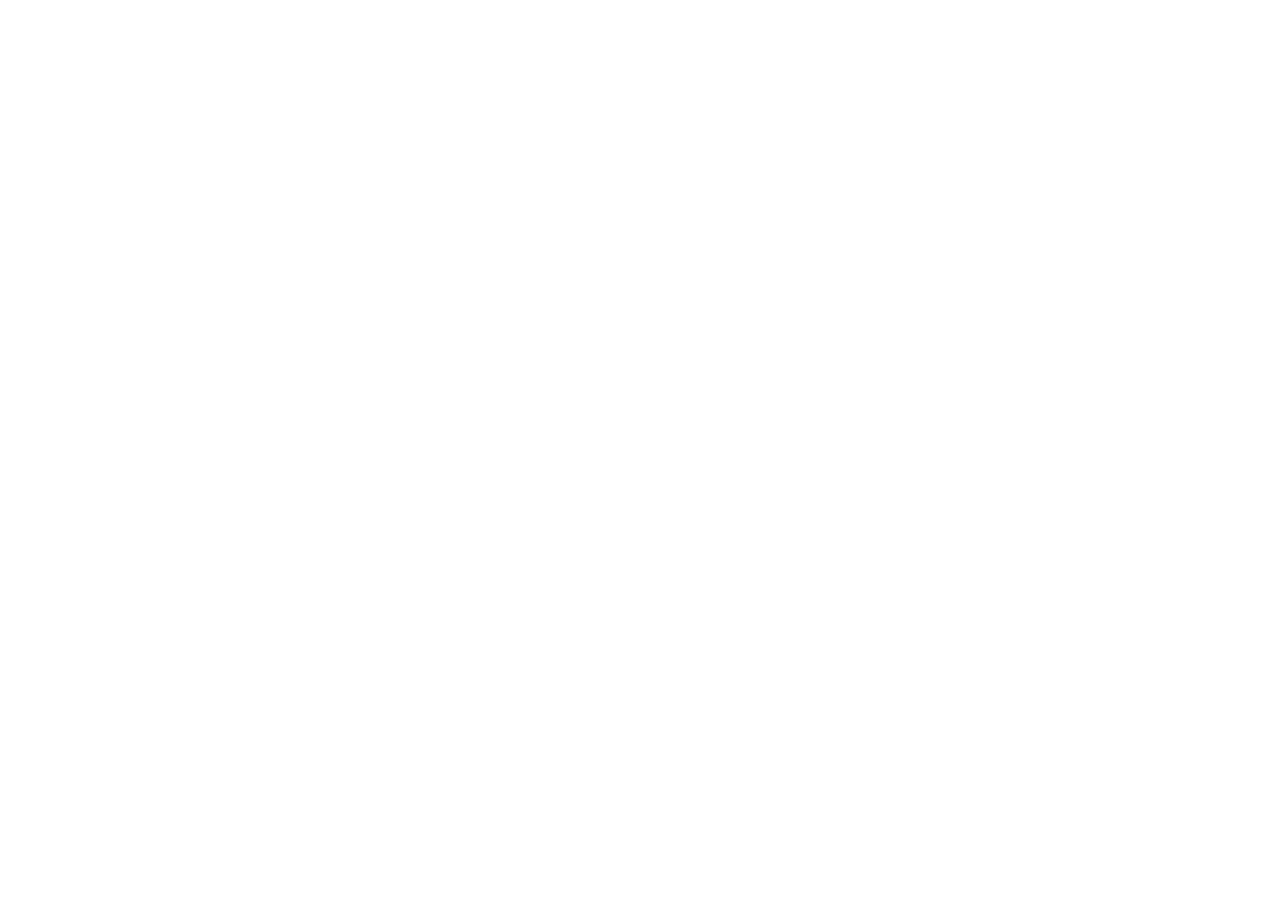
==== commit d212e5a4: "base" ====
--- a/index.html
+++ b/index.html
@@ -1,14 +1,222 @@
-<!doctype html>
+<!DOCTYPE html>
 <html lang="en" data-critters-container>
-<head>
-  <meta charset="utf-8">
-  <title>Assignment1</title>
-  <base href="/">
-  <meta name="viewport" content="width=device-width, initial-scale=1">
-  <link rel="icon" type="image/x-icon" href="favicon.ico">
-<style>@charset "UTF-8";:root{--fa-style-family-brands:"Font Awesome 6 Brands";--fa-font-brands:normal 400 1em/1 "Font Awesome 6 Brands"}@font-face{font-family:"Font Awesome 6 Brands";font-style:normal;font-weight:400;font-display:block;src:url("./media/fa-brands-400-MDS4TU4L.woff2") format("woff2"),url("./media/fa-brands-400-CNBICIQT.ttf") format("truetype")}:root{--fa-font-regular:normal 400 1em/1 "Font Awesome 6 Free"}@font-face{font-family:"Font Awesome 6 Free";font-style:normal;font-weight:400;font-display:block;src:url("./media/fa-regular-400-N56QV3DR.woff2") format("woff2"),url("./media/fa-regular-400-2FI4ICQD.ttf") format("truetype")}:root{--fa-style-family-classic:"Font Awesome 6 Free";--fa-font-solid:normal 900 1em/1 "Font Awesome 6 Free"}@font-face{font-family:"Font Awesome 6 Free";font-style:normal;font-weight:900;font-display:block;src:url("./media/fa-solid-900-Z3HFQTXF.woff2") format("woff2"),url("./media/fa-solid-900-XVWCCN5V.ttf") format("truetype")}:root{--bs-blue:#0d6efd;--bs-indigo:#6610f2;--bs-purple:#6f42c1;--bs-pink:#d63384;--bs-red:#dc3545;--bs-orange:#fd7e14;--bs-yellow:#ffc107;--bs-green:#198754;--bs-teal:#20c997;--bs-cyan:#0dcaf0;--bs-black:#000;--bs-white:#fff;--bs-gray:#6c757d;--bs-gray-dark:#343a40;--bs-gray-100:#f8f9fa;--bs-gray-200:#e9ecef;--bs-gray-300:#dee2e6;--bs-gray-400:#ced4da;--bs-gray-500:#adb5bd;--bs-gray-600:#6c757d;--bs-gray-700:#495057;--bs-gray-800:#343a40;--bs-gray-900:#212529;--bs-primary:#0d6efd;--bs-secondary:#6c757d;--bs-success:#198754;--bs-info:#0dcaf0;--bs-warning:#ffc107;--bs-danger:#dc3545;--bs-light:#f8f9fa;--bs-dark:#212529;--bs-primary-rgb:13,110,253;--bs-secondary-rgb:108,117,125;--bs-success-rgb:25,135,84;--bs-info-rgb:13,202,240;--bs-warning-rgb:255,193,7;--bs-danger-rgb:220,53,69;--bs-light-rgb:248,249,250;--bs-dark-rgb:33,37,41;--bs-primary-text-emphasis:#052c65;--bs-secondary-text-emphasis:#2b2f32;--bs-success-text-emphasis:#0a3622;--bs-info-text-emphasis:#055160;--bs-warning-text-emphasis:#664d03;--bs-danger-text-emphasis:#58151c;--bs-light-text-emphasis:#495057;--bs-dark-text-emphasis:#495057;--bs-primary-bg-subtle:#cfe2ff;--bs-secondary-bg-subtle:#e2e3e5;--bs-success-bg-subtle:#d1e7dd;--bs-info-bg-subtle:#cff4fc;--bs-warning-bg-subtle:#fff3cd;--bs-danger-bg-subtle:#f8d7da;--bs-light-bg-subtle:#fcfcfd;--bs-dark-bg-subtle:#ced4da;--bs-primary-border-subtle:#9ec5fe;--bs-secondary-border-subtle:#c4c8cb;--bs-success-border-subtle:#a3cfbb;--bs-info-border-subtle:#9eeaf9;--bs-warning-border-subtle:#ffe69c;--bs-danger-border-subtle:#f1aeb5;--bs-light-border-subtle:#e9ecef;--bs-dark-border-subtle:#adb5bd;--bs-white-rgb:255,255,255;--bs-black-rgb:0,0,0;--bs-font-sans-serif:system-ui,-apple-system,"Segoe UI",Roboto,"Helvetica Neue","Noto Sans","Liberation Sans",Arial,sans-serif,"Apple Color Emoji","Segoe UI Emoji","Segoe UI Symbol","Noto Color Emoji";--bs-font-monospace:SFMono-Regular,Menlo,Monaco,Consolas,"Liberation Mono","Courier New",monospace;--bs-gradient:linear-gradient(180deg, rgba(255, 255, 255, .15), rgba(255, 255, 255, 0));--bs-body-font-family:var(--bs-font-sans-serif);--bs-body-font-size:1rem;--bs-body-font-weight:400;--bs-body-line-height:1.5;--bs-body-color:#212529;--bs-body-color-rgb:33,37,41;--bs-body-bg:#fff;--bs-body-bg-rgb:255,255,255;--bs-emphasis-color:#000;--bs-emphasis-color-rgb:0,0,0;--bs-secondary-color:rgba(33, 37, 41, .75);--bs-secondary-color-rgb:33,37,41;--bs-secondary-bg:#e9ecef;--bs-secondary-bg-rgb:233,236,239;--bs-tertiary-color:rgba(33, 37, 41, .5);--bs-tertiary-color-rgb:33,37,41;--bs-tertiary-bg:#f8f9fa;--bs-tertiary-bg-rgb:248,249,250;--bs-heading-color:inherit;--bs-link-color:#0d6efd;--bs-link-color-rgb:13,110,253;--bs-link-decoration:underline;--bs-link-hover-color:#0a58ca;--bs-link-hover-color-rgb:10,88,202;--bs-code-color:#d63384;--bs-highlight-color:#212529;--bs-highlight-bg:#fff3cd;--bs-border-width:1px;--bs-border-style:solid;--bs-border-color:#dee2e6;--bs-border-color-translucent:rgba(0, 0, 0, .175);--bs-border-radius:.375rem;--bs-border-radius-sm:.25rem;--bs-border-radius-lg:.5rem;--bs-border-radius-xl:1rem;--bs-border-radius-xxl:2rem;--bs-border-radius-2xl:var(--bs-border-radius-xxl);--bs-border-radius-pill:50rem;--bs-box-shadow:0 .5rem 1rem rgba(0, 0, 0, .15);--bs-box-shadow-sm:0 .125rem .25rem rgba(0, 0, 0, .075);--bs-box-shadow-lg:0 1rem 3rem rgba(0, 0, 0, .175);--bs-box-shadow-inset:inset 0 1px 2px rgba(0, 0, 0, .075);--bs-focus-ring-width:.25rem;--bs-focus-ring-opacity:.25;--bs-focus-ring-color:rgba(13, 110, 253, .25);--bs-form-valid-color:#198754;--bs-form-valid-border-color:#198754;--bs-form-invalid-color:#dc3545;--bs-form-invalid-border-color:#dc3545}*,:after,:before{box-sizing:border-box}@media (prefers-reduced-motion:no-preference){:root{scroll-behavior:smooth}}body{margin:0;font-family:var(--bs-body-font-family);font-size:var(--bs-body-font-size);font-weight:var(--bs-body-font-weight);line-height:var(--bs-body-line-height);color:var(--bs-body-color);text-align:var(--bs-body-text-align);background-color:var(--bs-body-bg);-webkit-text-size-adjust:100%;-webkit-tap-highlight-color:transparent}:root{--bs-breakpoint-xs:0;--bs-breakpoint-sm:576px;--bs-breakpoint-md:768px;--bs-breakpoint-lg:992px;--bs-breakpoint-xl:1200px;--bs-breakpoint-xxl:1400px}:root{--main-bg-color: #2c3e50;--second-bg-color: #1abc9c;--main-color: #fff}
-</style><link rel="stylesheet" href="styles-NMFZKWIZ.css" media="print" onload="this.media='all'"><noscript><link rel="stylesheet" href="styles-NMFZKWIZ.css"></noscript></head>
-<body>
-  <app-root></app-root>
-<script src="polyfills-SCHOHYNV.js" type="module"></script><script src="scripts-EEEIPNC3.js" defer></script><script src="main-RL7PIP2Z.js" type="module"></script></body>
+  <head>
+    <meta charset="utf-8" />
+    <title>Assignment1</title>
+    <base href="/Angular-Simple-Template/" />
+    <meta name="viewport" content="width=device-width, initial-scale=1" />
+    <link rel="icon" type="image/x-icon" href="favicon.ico" />
+    <style>
+      @charset "UTF-8";
+      :root {
+        --fa-style-family-brands: "Font Awesome 6 Brands";
+        --fa-font-brands: normal 400 1em/1 "Font Awesome 6 Brands";
+      }
+      @font-face {
+        font-family: "Font Awesome 6 Brands";
+        font-style: normal;
+        font-weight: 400;
+        font-display: block;
+        src: url("./media/fa-brands-400-MDS4TU4L.woff2") format("woff2"),
+          url("./media/fa-brands-400-CNBICIQT.ttf") format("truetype");
+      }
+      :root {
+        --fa-font-regular: normal 400 1em/1 "Font Awesome 6 Free";
+      }
+      @font-face {
+        font-family: "Font Awesome 6 Free";
+        font-style: normal;
+        font-weight: 400;
+        font-display: block;
+        src: url("./media/fa-regular-400-N56QV3DR.woff2") format("woff2"),
+          url("./media/fa-regular-400-2FI4ICQD.ttf") format("truetype");
+      }
+      :root {
+        --fa-style-family-classic: "Font Awesome 6 Free";
+        --fa-font-solid: normal 900 1em/1 "Font Awesome 6 Free";
+      }
+      @font-face {
+        font-family: "Font Awesome 6 Free";
+        font-style: normal;
+        font-weight: 900;
+        font-display: block;
+        src: url("./media/fa-solid-900-Z3HFQTXF.woff2") format("woff2"),
+          url("./media/fa-solid-900-XVWCCN5V.ttf") format("truetype");
+      }
+      :root {
+        --bs-blue: #0d6efd;
+        --bs-indigo: #6610f2;
+        --bs-purple: #6f42c1;
+        --bs-pink: #d63384;
+        --bs-red: #dc3545;
+        --bs-orange: #fd7e14;
+        --bs-yellow: #ffc107;
+        --bs-green: #198754;
+        --bs-teal: #20c997;
+        --bs-cyan: #0dcaf0;
+        --bs-black: #000;
+        --bs-white: #fff;
+        --bs-gray: #6c757d;
+        --bs-gray-dark: #343a40;
+        --bs-gray-100: #f8f9fa;
+        --bs-gray-200: #e9ecef;
+        --bs-gray-300: #dee2e6;
+        --bs-gray-400: #ced4da;
+        --bs-gray-500: #adb5bd;
+        --bs-gray-600: #6c757d;
+        --bs-gray-700: #495057;
+        --bs-gray-800: #343a40;
+        --bs-gray-900: #212529;
+        --bs-primary: #0d6efd;
+        --bs-secondary: #6c757d;
+        --bs-success: #198754;
+        --bs-info: #0dcaf0;
+        --bs-warning: #ffc107;
+        --bs-danger: #dc3545;
+        --bs-light: #f8f9fa;
+        --bs-dark: #212529;
+        --bs-primary-rgb: 13, 110, 253;
+        --bs-secondary-rgb: 108, 117, 125;
+        --bs-success-rgb: 25, 135, 84;
+        --bs-info-rgb: 13, 202, 240;
+        --bs-warning-rgb: 255, 193, 7;
+        --bs-danger-rgb: 220, 53, 69;
+        --bs-light-rgb: 248, 249, 250;
+        --bs-dark-rgb: 33, 37, 41;
+        --bs-primary-text-emphasis: #052c65;
+        --bs-secondary-text-emphasis: #2b2f32;
+        --bs-success-text-emphasis: #0a3622;
+        --bs-info-text-emphasis: #055160;
+        --bs-warning-text-emphasis: #664d03;
+        --bs-danger-text-emphasis: #58151c;
+        --bs-light-text-emphasis: #495057;
+        --bs-dark-text-emphasis: #495057;
+        --bs-primary-bg-subtle: #cfe2ff;
+        --bs-secondary-bg-subtle: #e2e3e5;
+        --bs-success-bg-subtle: #d1e7dd;
+        --bs-info-bg-subtle: #cff4fc;
+        --bs-warning-bg-subtle: #fff3cd;
+        --bs-danger-bg-subtle: #f8d7da;
+        --bs-light-bg-subtle: #fcfcfd;
+        --bs-dark-bg-subtle: #ced4da;
+        --bs-primary-border-subtle: #9ec5fe;
+        --bs-secondary-border-subtle: #c4c8cb;
+        --bs-success-border-subtle: #a3cfbb;
+        --bs-info-border-subtle: #9eeaf9;
+        --bs-warning-border-subtle: #ffe69c;
+        --bs-danger-border-subtle: #f1aeb5;
+        --bs-light-border-subtle: #e9ecef;
+        --bs-dark-border-subtle: #adb5bd;
+        --bs-white-rgb: 255, 255, 255;
+        --bs-black-rgb: 0, 0, 0;
+        --bs-font-sans-serif: system-ui, -apple-system, "Segoe UI", Roboto,
+          "Helvetica Neue", "Noto Sans", "Liberation Sans", Arial, sans-serif,
+          "Apple Color Emoji", "Segoe UI Emoji", "Segoe UI Symbol",
+          "Noto Color Emoji";
+        --bs-font-monospace: SFMono-Regular, Menlo, Monaco, Consolas,
+          "Liberation Mono", "Courier New", monospace;
+        --bs-gradient: linear-gradient(
+          180deg,
+          rgba(255, 255, 255, 0.15),
+          rgba(255, 255, 255, 0)
+        );
+        --bs-body-font-family: var(--bs-font-sans-serif);
+        --bs-body-font-size: 1rem;
+        --bs-body-font-weight: 400;
+        --bs-body-line-height: 1.5;
+        --bs-body-color: #212529;
+        --bs-body-color-rgb: 33, 37, 41;
+        --bs-body-bg: #fff;
+        --bs-body-bg-rgb: 255, 255, 255;
+        --bs-emphasis-color: #000;
+        --bs-emphasis-color-rgb: 0, 0, 0;
+        --bs-secondary-color: rgba(33, 37, 41, 0.75);
+        --bs-secondary-color-rgb: 33, 37, 41;
+        --bs-secondary-bg: #e9ecef;
+        --bs-secondary-bg-rgb: 233, 236, 239;
+        --bs-tertiary-color: rgba(33, 37, 41, 0.5);
+        --bs-tertiary-color-rgb: 33, 37, 41;
+        --bs-tertiary-bg: #f8f9fa;
+        --bs-tertiary-bg-rgb: 248, 249, 250;
+        --bs-heading-color: inherit;
+        --bs-link-color: #0d6efd;
+        --bs-link-color-rgb: 13, 110, 253;
+        --bs-link-decoration: underline;
+        --bs-link-hover-color: #0a58ca;
+        --bs-link-hover-color-rgb: 10, 88, 202;
+        --bs-code-color: #d63384;
+        --bs-highlight-color: #212529;
+        --bs-highlight-bg: #fff3cd;
+        --bs-border-width: 1px;
+        --bs-border-style: solid;
+        --bs-border-color: #dee2e6;
+        --bs-border-color-translucent: rgba(0, 0, 0, 0.175);
+        --bs-border-radius: 0.375rem;
+        --bs-border-radius-sm: 0.25rem;
+        --bs-border-radius-lg: 0.5rem;
+        --bs-border-radius-xl: 1rem;
+        --bs-border-radius-xxl: 2rem;
+        --bs-border-radius-2xl: var(--bs-border-radius-xxl);
+        --bs-border-radius-pill: 50rem;
+        --bs-box-shadow: 0 0.5rem 1rem rgba(0, 0, 0, 0.15);
+        --bs-box-shadow-sm: 0 0.125rem 0.25rem rgba(0, 0, 0, 0.075);
+        --bs-box-shadow-lg: 0 1rem 3rem rgba(0, 0, 0, 0.175);
+        --bs-box-shadow-inset: inset 0 1px 2px rgba(0, 0, 0, 0.075);
+        --bs-focus-ring-width: 0.25rem;
+        --bs-focus-ring-opacity: 0.25;
+        --bs-focus-ring-color: rgba(13, 110, 253, 0.25);
+        --bs-form-valid-color: #198754;
+        --bs-form-valid-border-color: #198754;
+        --bs-form-invalid-color: #dc3545;
+        --bs-form-invalid-border-color: #dc3545;
+      }
+      *,
+      :after,
+      :before {
+        box-sizing: border-box;
+      }
+      @media (prefers-reduced-motion: no-preference) {
+        :root {
+          scroll-behavior: smooth;
+        }
+      }
+      body {
+        margin: 0;
+        font-family: var(--bs-body-font-family);
+        font-size: var(--bs-body-font-size);
+        font-weight: var(--bs-body-font-weight);
+        line-height: var(--bs-body-line-height);
+        color: var(--bs-body-color);
+        text-align: var(--bs-body-text-align);
+        background-color: var(--bs-body-bg);
+        -webkit-text-size-adjust: 100%;
+        -webkit-tap-highlight-color: transparent;
+      }
+      :root {
+        --bs-breakpoint-xs: 0;
+        --bs-breakpoint-sm: 576px;
+        --bs-breakpoint-md: 768px;
+        --bs-breakpoint-lg: 992px;
+        --bs-breakpoint-xl: 1200px;
+        --bs-breakpoint-xxl: 1400px;
+      }
+      :root {
+        --main-bg-color: #2c3e50;
+        --second-bg-color: #1abc9c;
+        --main-color: #fff;
+      }
+    </style>
+    <link
+      rel="stylesheet"
+      href="styles-NMFZKWIZ.css"
+      media="print"
+      onload="this.media='all'" />
+    <noscript><link rel="stylesheet" href="styles-NMFZKWIZ.css" /></noscript>
+  </head>
+  <body>
+    <app-root></app-root>
+    <script src="polyfills-SCHOHYNV.js" type="module"></script>
+    <script src="scripts-EEEIPNC3.js" defer></script>
+    <script src="main-RL7PIP2Z.js" type="module"></script>
+  </body>
 </html>
